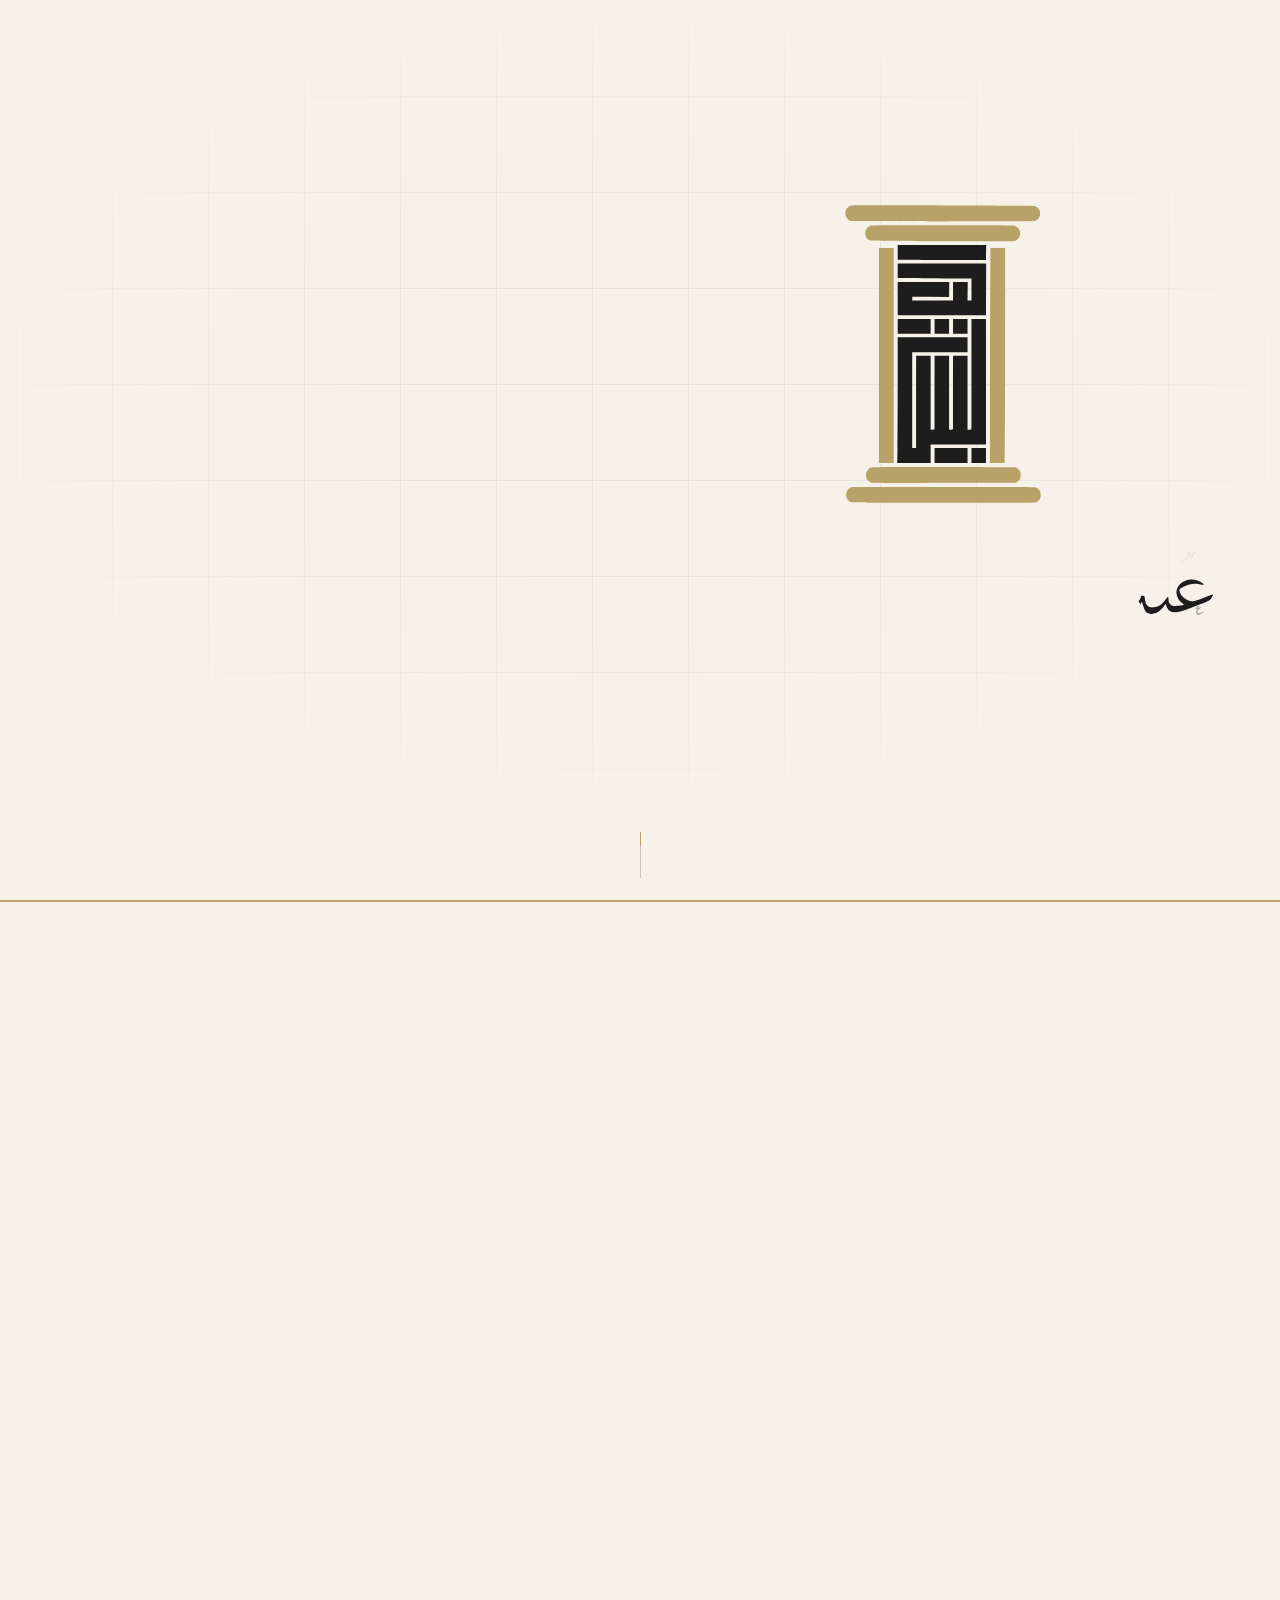
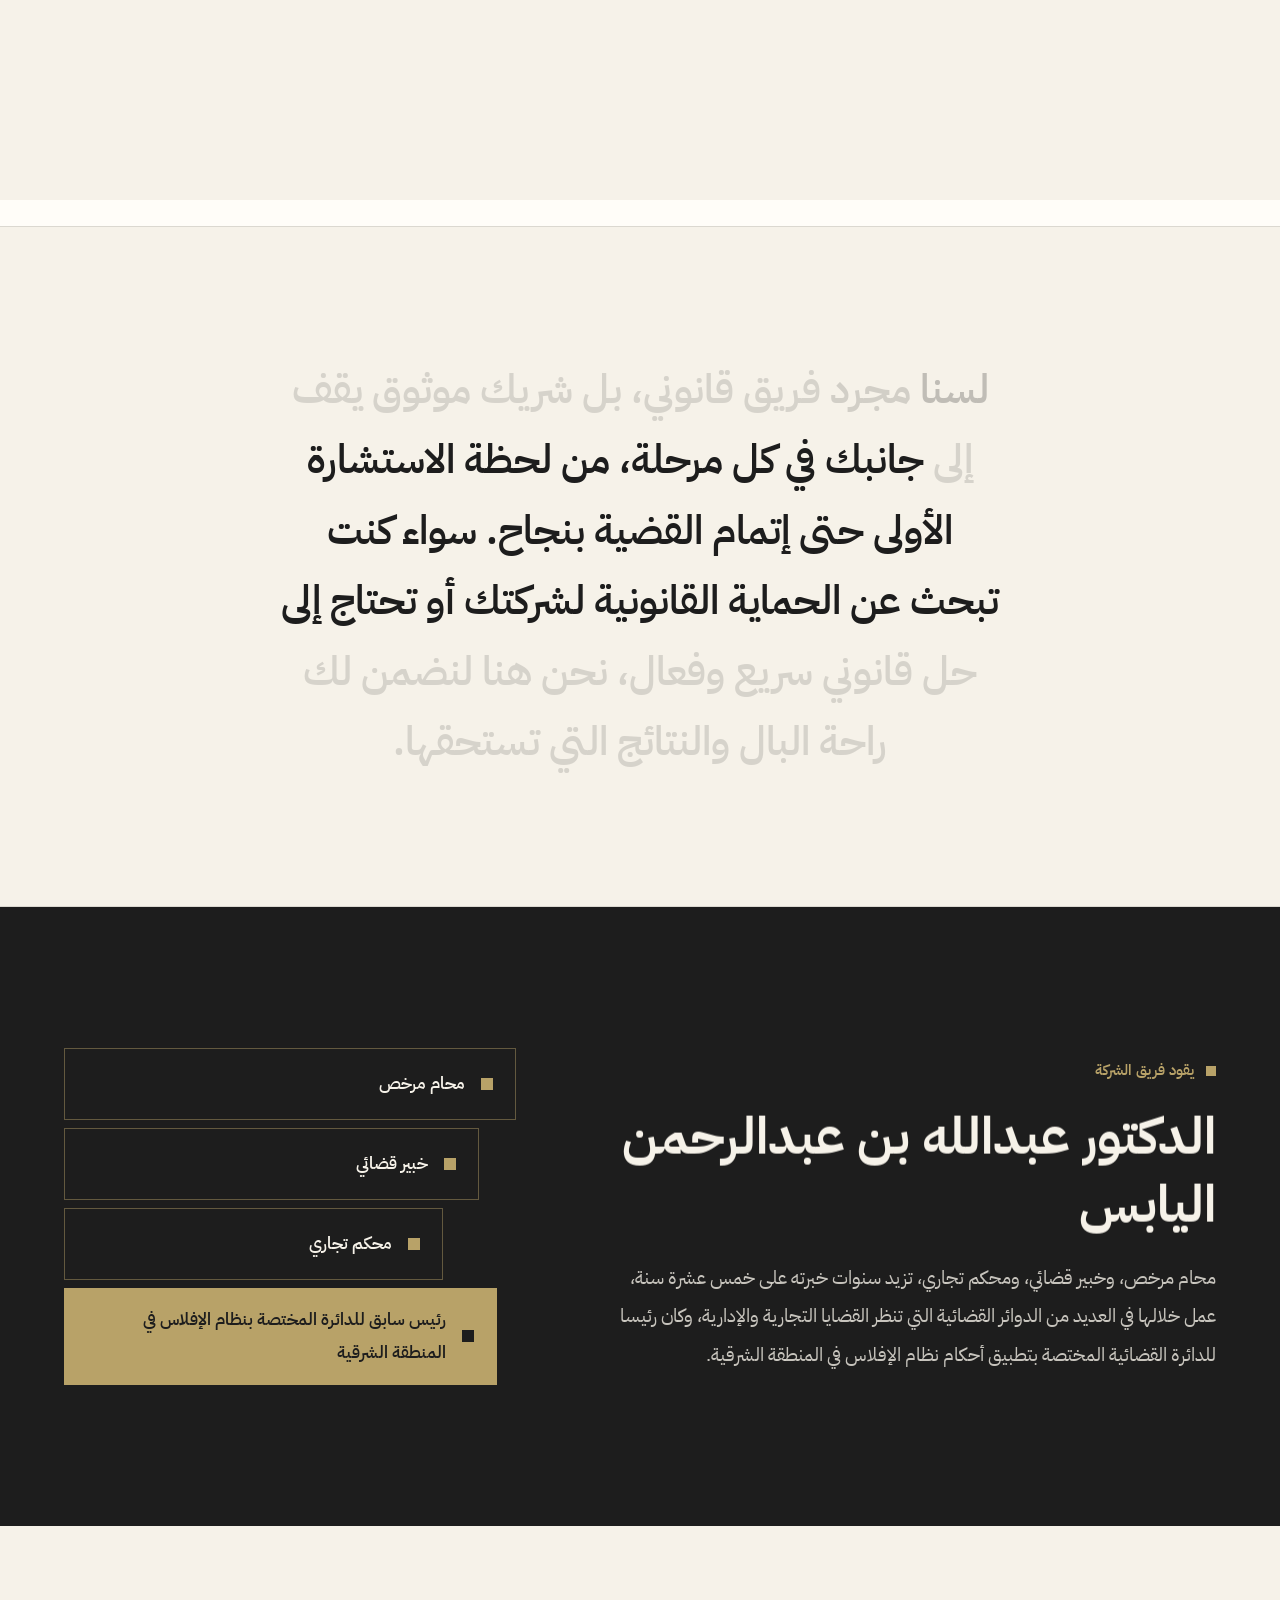
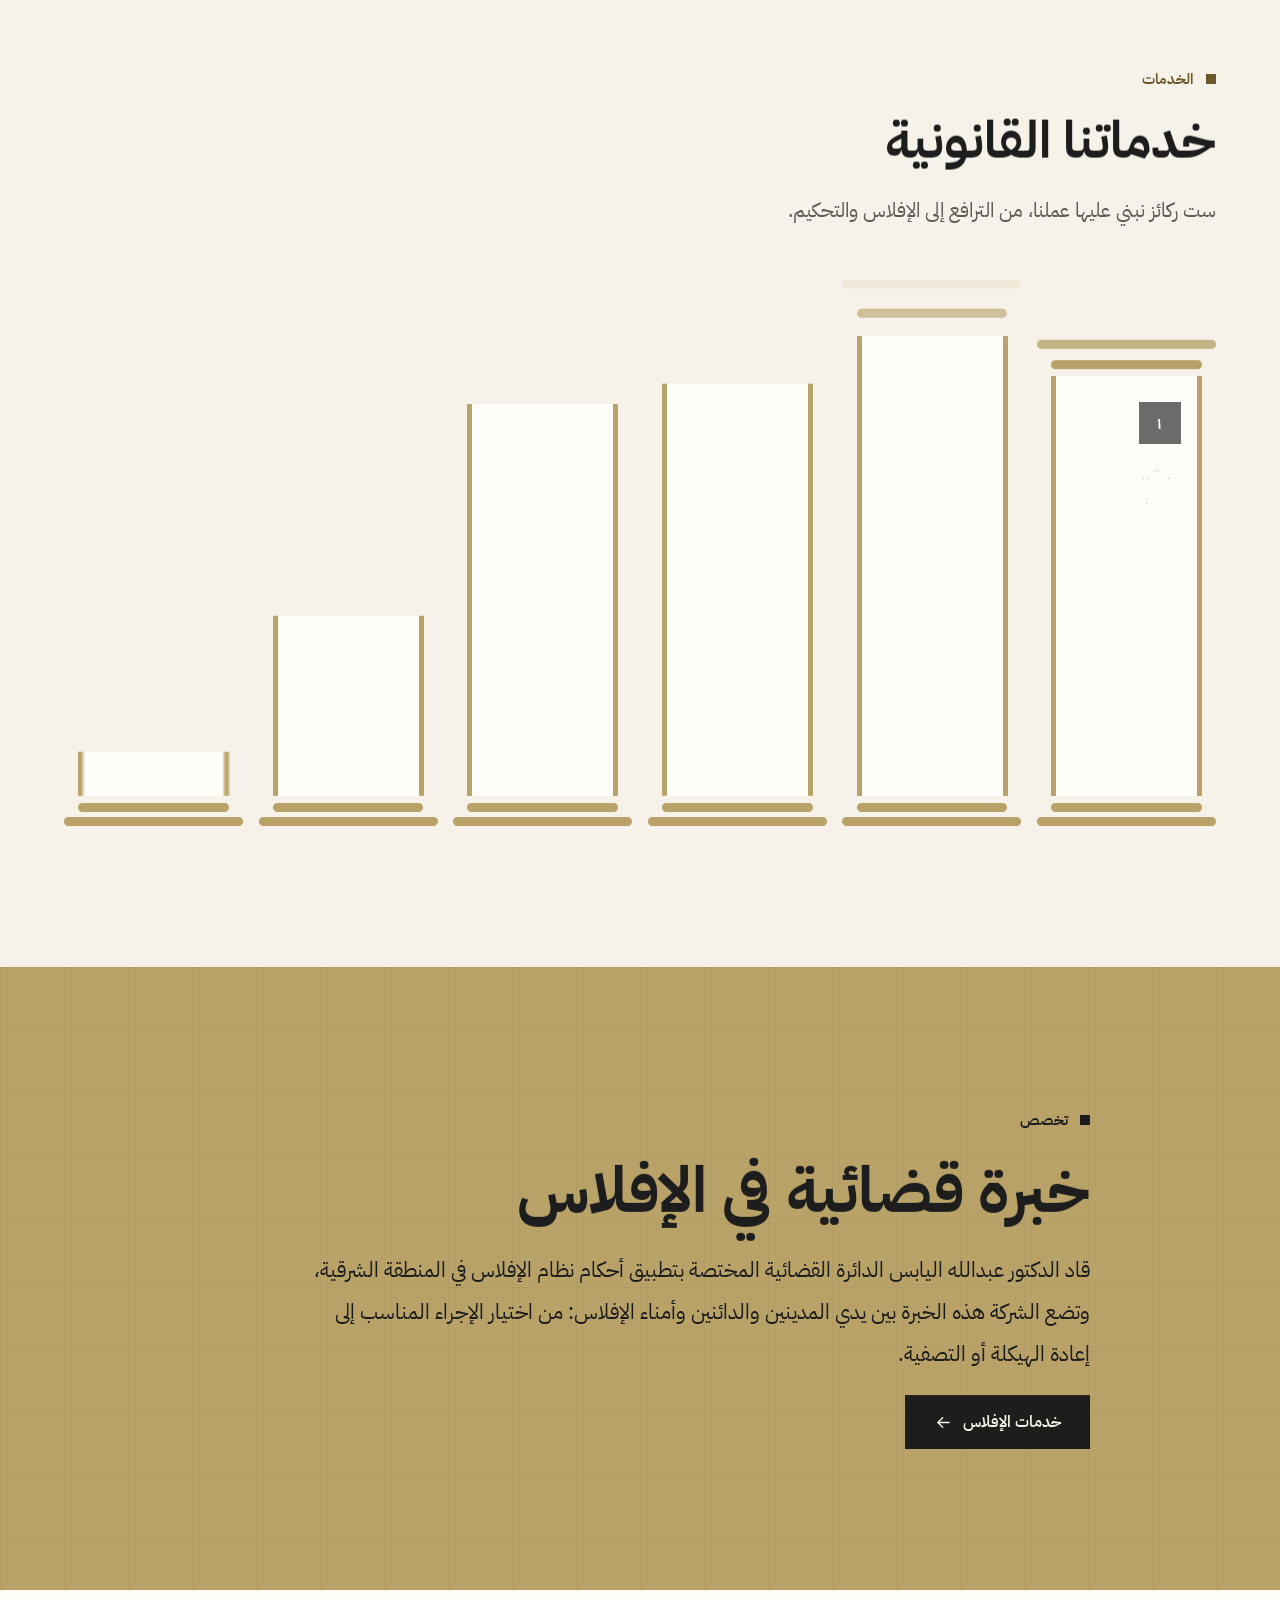
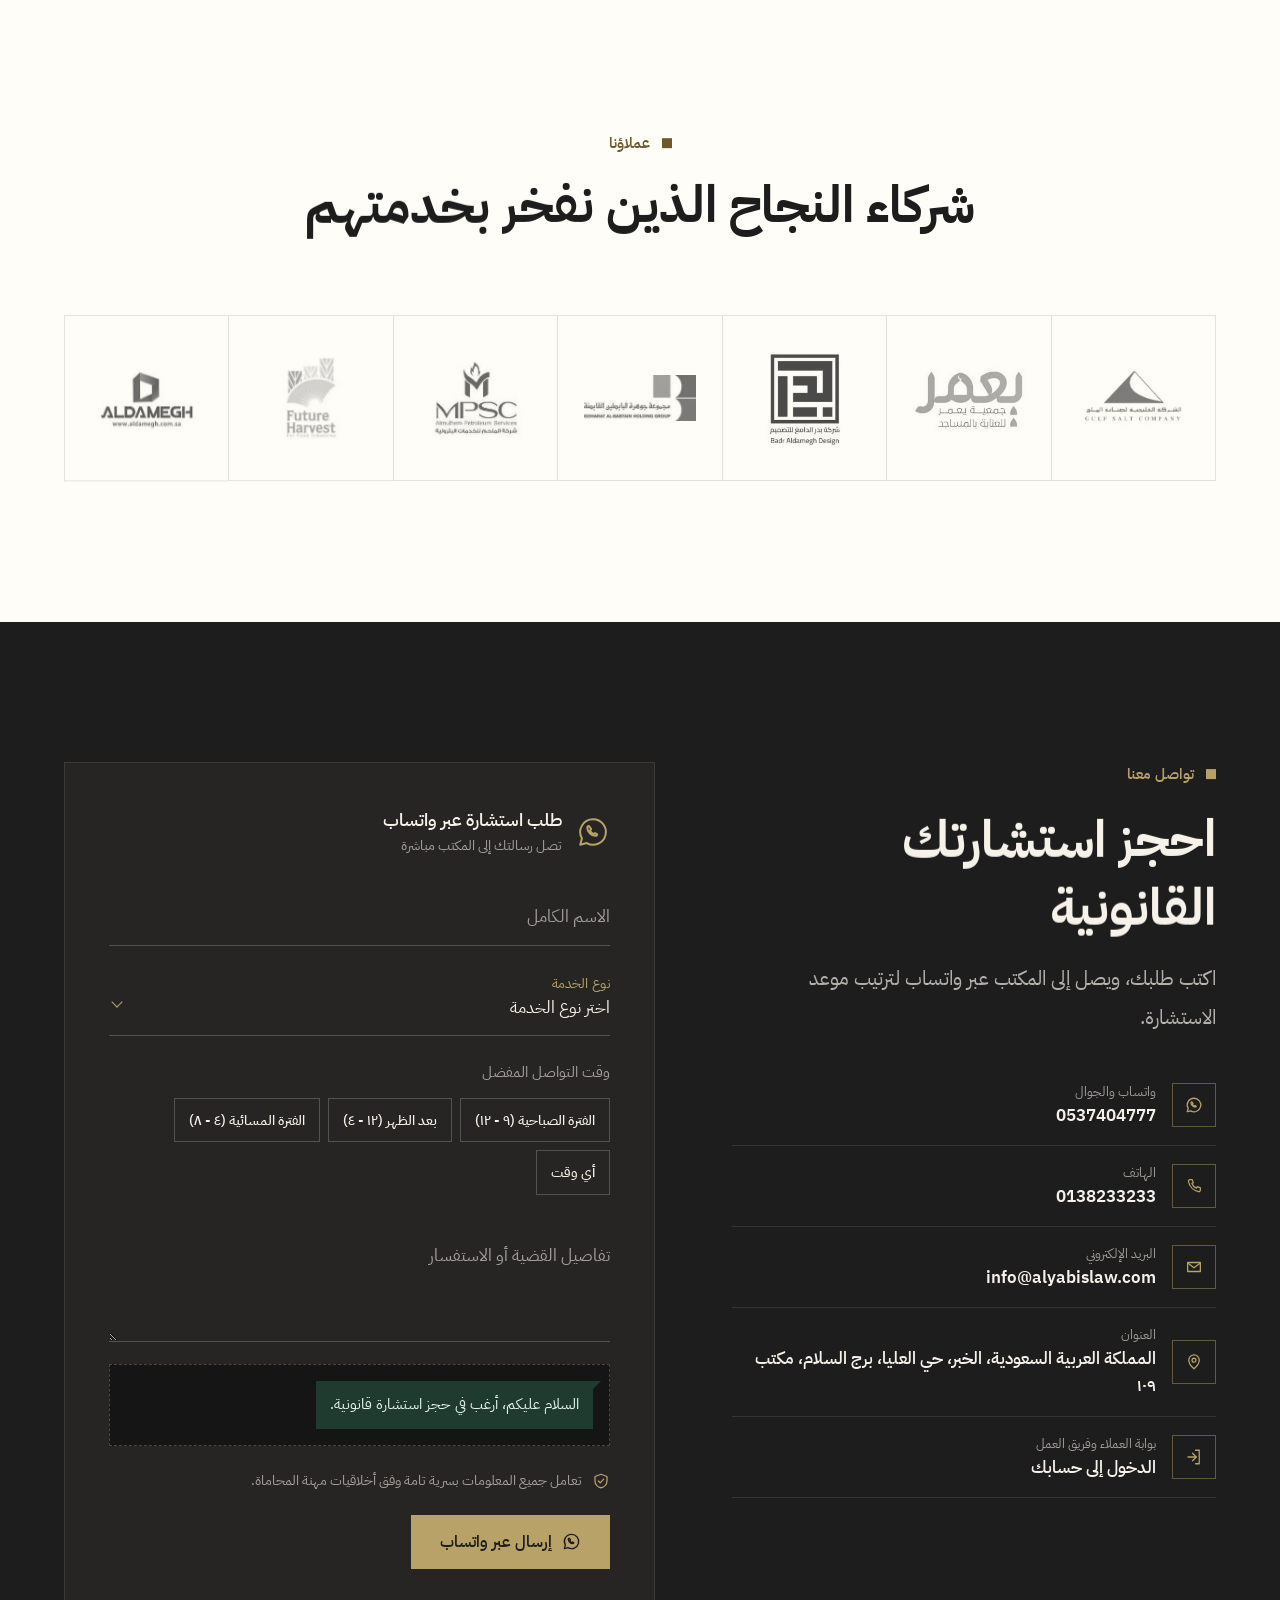
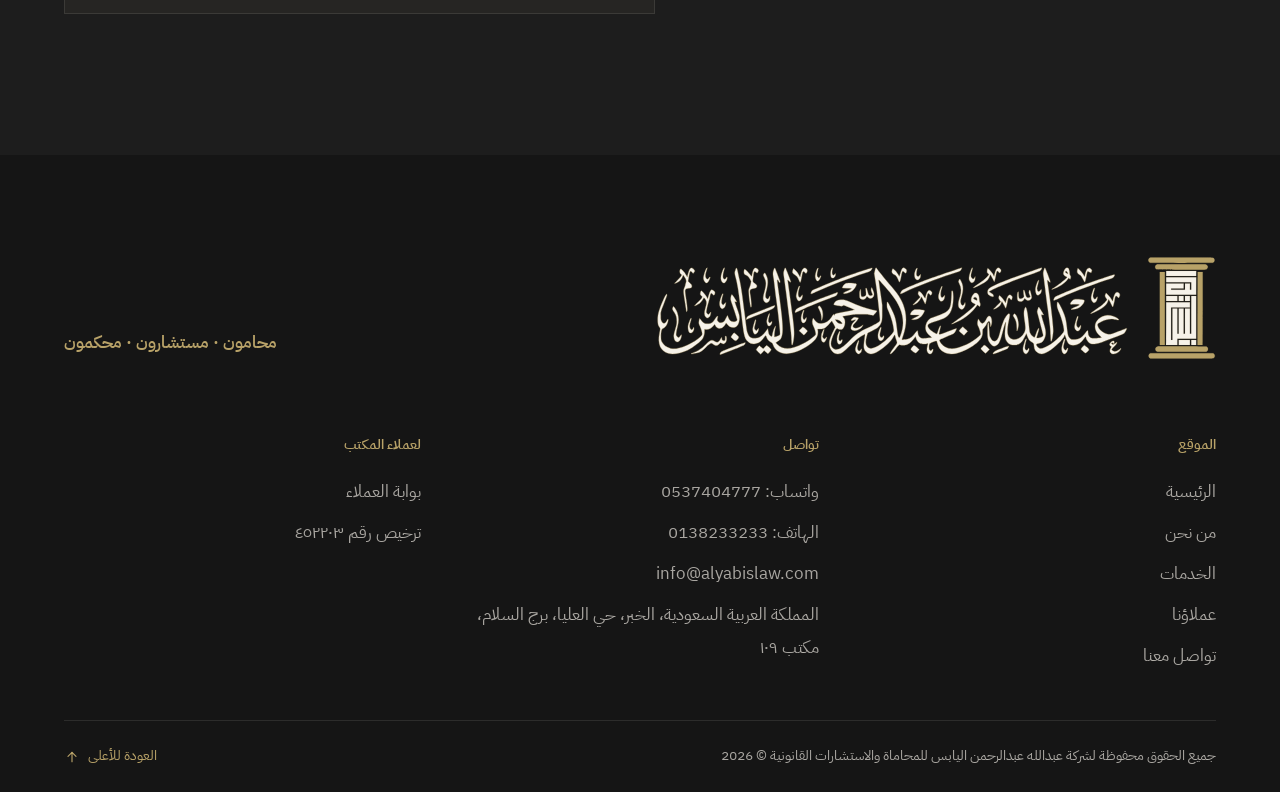
==== index.html @ 673c7273 "موقع الدكتور عبدالله اليابس للمحاماة: إعادة تصميم وتحريك (معاينة)" ====
<!DOCTYPE html>
<html lang="ar" dir="rtl" class="no-js">
<head>
  <meta charset="UTF-8">
  <meta name="viewport" content="width=device-width, initial-scale=1.0">
  <title>الدكتور عبدالله اليابس للمحاماة والاستشارات القانونية | الخبر</title>
  <meta name="description" content="الدكتور عبدالله اليابس للمحاماة والاستشارات القانونية في الخبر: القضايا، والإفلاس، والتحكيم، وخدمات الشركات، والاستشارات الشرعية والقانونية.">
  <meta name="robots" content="noindex, nofollow">
  <link rel="canonical" href="https://alyabislaw.com/">
  <link rel="preload" href="/assets/fonts/ibm-plex-arabic-400-arabic.woff2" as="font" type="font/woff2" crossorigin>
  <link rel="preload" href="/assets/fonts/ibm-plex-arabic-700-arabic.woff2" as="font" type="font/woff2" crossorigin>
  <link rel="stylesheet" href="/assets/css/style.css?v=1">
  <meta property="og:type" content="website">
  <meta property="og:site_name" content="الدكتور عبدالله اليابس للمحاماة والاستشارات القانونية">
  <meta property="og:locale" content="ar_SA">
  <meta property="og:title" content="الدكتور عبدالله اليابس للمحاماة والاستشارات القانونية | الخبر">
  <meta property="og:description" content="الدكتور عبدالله اليابس للمحاماة والاستشارات القانونية في الخبر: القضايا، والإفلاس، والتحكيم، وخدمات الشركات، والاستشارات الشرعية والقانونية.">
  <meta property="og:url" content="https://alyabis.sites.alraedlaw.com/">
  <meta property="og:image" content="https://alyabis.sites.alraedlaw.com/assets/img/og-image.jpg">
  <meta property="og:image:width" content="1200">
  <meta property="og:image:height" content="630">
  <meta name="twitter:card" content="summary_large_image">
  <meta name="theme-color" content="#f6f2e9">
  <meta name="geo.region" content="SA-04">
  <meta name="geo.placename" content="الخبر">
  <link rel="icon" href="/favicon.ico" sizes="any">
  <link rel="icon" type="image/png" sizes="32x32" href="/assets/img/favicon-32.png">
  <link rel="apple-touch-icon" href="/assets/img/apple-touch-icon.png">
  <script>
    (function (h) {
      h.className = h.className.replace('no-js', 'js');
      try {
        if (matchMedia('(prefers-reduced-motion: reduce)').matches) h.classList.add('rm');
        if (sessionStorage.getItem('ya-nav')) { h.classList.add('is-arriving'); sessionStorage.removeItem('ya-nav'); }
        if (sessionStorage.getItem('ya-intro')) h.classList.add('intro-seen');
      } catch (e) {}
      setTimeout(function () { if (!h.classList.contains('ready')) h.classList.add('static'); }, 3500);
    })(document.documentElement);
  </script>
  <script type="application/ld+json">{"@context": "https://schema.org", "@type": "LegalService", "@id": "https://alyabislaw.com/#organization", "name": "شركة عبدالله عبدالرحمن اليابس للمحاماة والاستشارات القانونية", "alternateName": "الدكتور عبدالله اليابس للمحاماة والاستشارات القانونية", "url": "https://alyabislaw.com/", "logo": "https://alyabislaw.com/assets/img/icon-512.png", "image": "https://alyabislaw.com/assets/img/og-image.jpg", "telephone": "+966138233233", "email": "info@alyabislaw.com", "address": {"@type": "PostalAddress", "streetAddress": "حي العليا، برج السلام، مكتب 109", "addressLocality": "الخبر", "addressRegion": "المنطقة الشرقية", "addressCountry": "SA"}, "identifier": [{"@type": "PropertyValue", "name": "رقم الترخيص", "value": "452203"}, {"@type": "PropertyValue", "name": "الرقم الموحد للمنشأة", "value": "7038948464"}], "founder": {"@type": "Person", "name": "الدكتور عبدالله بن عبدالرحمن اليابس"}, "areaServed": "SA"}</script>
</head>
<body class="p-home">
  <a class="skip" href="#main">تخط إلى المحتوى</a>

  <div class="curtain" aria-hidden="true">
    <span class="curtain__line"></span>
    <svg class="curtain__pillar" viewBox="0 0 306.8 455.4"><use href="/assets/img/sprite.svg?v=1#pillar"/></svg>
  </div>

  <header class="hdr">
    <div class="wrap hdr__in">
      <a class="brand" href="/" aria-label="الدكتور عبدالله اليابس للمحاماة والاستشارات القانونية، الرئيسية">
        <svg class="brand__pillar" viewBox="0 0 306.8 455.4" aria-hidden="true" focusable="false"><use href="/assets/img/sprite.svg?v=1#pillar"/></svg>
        <svg class="brand__name" viewBox="0 0 821.4 159.8" aria-hidden="true" focusable="false"><use href="/assets/img/sprite.svg?v=1#name"/></svg>
      </a>
      <nav class="nav" aria-label="القائمة الرئيسية"><ul><li><a href="/" aria-current="page">الرئيسية</a></li><li><a href="/about-us/">من نحن</a></li><li><a href="/services/">الخدمات</a></li><li><a href="/#clients">عملاؤنا</a></li><li><a href="/contact/">تواصل معنا</a></li></ul></nav>
      <a class="hdr__portal" href="https://alyabislaw.alraedlaw.com/login"><svg class="ico" viewBox="0 0 24 24" aria-hidden="true" focusable="false"><use href="/assets/img/sprite.svg?v=1#i-door"/></svg><span>بوابة العملاء</span></a>
      <a class="btn btn--ink btn--sm hdr__cta" href="https://wa.me/966537404777?text=%D8%A7%D9%84%D8%B3%D9%84%D8%A7%D9%85%20%D8%B9%D9%84%D9%8A%D9%83%D9%85%D8%8C%20%D8%A3%D8%B1%D8%BA%D8%A8%20%D9%81%D9%8A%20%D8%AD%D8%AC%D8%B2%20%D8%A7%D8%B3%D8%AA%D8%B4%D8%A7%D8%B1%D8%A9%20%D9%82%D8%A7%D9%86%D9%88%D9%86%D9%8A%D8%A9." target="_blank" rel="noopener"><svg class="ico" viewBox="0 0 24 24" aria-hidden="true" focusable="false"><use href="/assets/img/sprite.svg?v=1#i-wa"/></svg><span>استشارة</span></a>
      <button class="burger" type="button" aria-expanded="false" aria-controls="menu" aria-label="فتح القائمة"><span></span><span></span></button>
    </div>
    <span class="hdr__progress" aria-hidden="true"></span>
  </header>

  <div class="menu" id="menu" inert>
    <ul class="menu__links"><li style="--i:1"><a href="/" aria-current="page"><i>١</i>الرئيسية</a></li><li style="--i:2"><a href="/about-us/"><i>٢</i>من نحن</a></li><li style="--i:3"><a href="/services/"><i>٣</i>الخدمات</a></li><li style="--i:4"><a href="/#clients"><i>٤</i>عملاؤنا</a></li><li style="--i:5"><a href="/contact/"><i>٥</i>تواصل معنا</a></li></ul>
    <div class="menu__foot">
      <a class="btn btn--gold" href="https://wa.me/966537404777?text=%D8%A7%D9%84%D8%B3%D9%84%D8%A7%D9%85%20%D8%B9%D9%84%D9%8A%D9%83%D9%85%D8%8C%20%D8%A3%D8%B1%D8%BA%D8%A8%20%D9%81%D9%8A%20%D8%AD%D8%AC%D8%B2%20%D8%A7%D8%B3%D8%AA%D8%B4%D8%A7%D8%B1%D8%A9%20%D9%82%D8%A7%D9%86%D9%88%D9%86%D9%8A%D8%A9." target="_blank" rel="noopener"><svg class="ico" viewBox="0 0 24 24" aria-hidden="true" focusable="false"><use href="/assets/img/sprite.svg?v=1#i-wa"/></svg><span>ابدأ المحادثة الآن</span></a>
      <a class="menu__line" href="tel:+966537404777" dir="ltr">0537404777</a>
      <a class="menu__line" href="https://alyabislaw.alraedlaw.com/login">بوابة العملاء</a>
    </div>
  </div>

  <main id="main">
    <!-- ================= البطل: يبنى العمود ويكتب الاسم ================= -->
    <section class="hero" id="top">
      <div class="hero__grid" aria-hidden="true"></div>
      <div class="wrap hero__in">
        <div class="hero__logo" style="--logo-ar:825.5 / 839.6">
          <svg class="hero__static" viewBox="0 0 825.5 839.6" focusable="false" aria-hidden="true"><use href="/assets/img/sprite.svg?v=1#logo"/></svg>
          <span class="hero__slot hero__slot--pillar" style="left:31.254%;top:0.238%;width:37.165%;height:54.240%"></span>
          <span class="hero__slot hero__slot--name" style="left:0.254%;top:57.742%;width:99.503%;height:19.033%"></span>
          <svg class="hero__under" viewBox="2.0 -1.4 825.5 839.6" focusable="false" aria-hidden="true"><path class="yu yu-latin" d="M708.5 718.3C708.5 717.8 709.2 717.3 710.5 717C712.9 716.4 715.1 713.9 716.2 710.7L717 708.2L712.3 696.8C707.4 684.9 706.5 683.4 703.7 682.5C701 681.6 701.7 681 705.5 681C711.6 681 712 681.4 717 693.9C720.2 701.7 719.3 702.2 723.8 689.6C726.6 681.8 726.8 681.5 728.1 681.5C728.9 681.5 729.5 681.7 729.5 681.9C729.5 682.8 718 713.6 717.2 715.1C715.8 717.4 713.9 718.6 711 718.9C708.9 719.1 708.5 719 708.5 718.3ZM397.1 707.9C393.4 707.3 391.3 705.3 389.7 701C388.7 698 388.7 691 389.7 688C392.2 681.2 397 679.2 405.4 681.8C406.5 682.1 406.5 682 406.5 678.9C406.4 674.1 405.7 672.4 403.4 671.8C400.1 671.1 401.2 670.4 405.5 670.6C411.7 670.9 411.2 669.4 411.4 690L411.5 707.5L410 707.5C409.1 707.5 408.2 707.1 407.7 706.3L406.8 705.1L405.2 706.3C403.3 707.8 400 708.4 397.1 707.9ZM490.2 708C484.9 707.2 481.8 701.6 484.3 697C485.6 694.4 490.9 692.5 496.8 692.5C499.9 692.5 500 692.1 498.9 687.7C497.6 682.2 491 681.2 488.3 686C486.9 688.3 485 688.3 485 685.9C485 682.4 487.4 681 493.6 680.9C498 680.8 500.6 681.6 502.2 683.5C504.2 685.8 504.5 688 504.5 698.1C504.5 707.4 504.5 707.4 503.4 707.6C502.7 707.7 501.7 707.3 500.9 706.6L499.6 705.4L498.1 706.4C496.3 707.7 493 708.4 490.2 708ZM590.1 708C584.1 706.6 582 699.3 586.3 695.4C587.9 694 591.3 693 595.8 692.7L600 692.4L600 690.8C600 686.1 597.8 683.2 594.1 683.3C591.1 683.3 589.6 684.2 588.7 686.3C588.2 687.6 587.7 688 586.7 688C585.7 688 585.5 687.8 585.5 686.3C585.5 682.7 588.5 680.9 594.4 680.9C600.1 680.9 602.6 682.2 604.2 686.1C604.8 687.6 605 690.1 605 697.7L605 707.5L603.7 707.5C602.9 707.5 601.8 707 601.2 706.5L600.1 705.4L598.2 706.7C597.2 707.4 596 708 595.5 708C595 708 594 708.1 593.2 708.2C592.4 708.3 591 708.2 590.1 708ZM737.7 707.6C734 705.9 732.3 702.3 733.4 698.5C734.5 695.1 738.2 693.3 745.4 692.7L749 692.4L749 690.4C749 686 746.7 683.2 742.9 683.3C740.3 683.3 738.3 684.6 737.5 686.9C737.2 687.7 736.6 688 735.7 688C734.4 688 734.4 687.9 734.6 685.9C735.1 682.3 737.5 681 744.1 681C749.2 681 751.7 682.4 753.2 686C754.1 688.2 754.1 688.8 754.1 699.4L754 708L752.8 708C752.2 708 751.2 707.4 750.5 706.8C749.4 705.6 749.3 705.5 748.1 706.4C744.9 708.6 741 709.1 737.7 707.6ZM770.5 707.7C769.6 707.3 768.4 706.6 767.8 706.1C766.9 705.3 766.8 705.3 765.8 706.6C765.1 707.5 764.2 708 763.4 708L762 708L761.9 691L761.8 673.9L760.6 673C759.9 672.4 758.9 672 758.2 672C756.8 672 756.5 671 757.9 670.9C765.9 670.4 767 671.2 767 678.3L767 682.5L769.1 681.7C773.3 680.2 778 680.9 780.7 683.4C783.5 686.1 784.6 689.3 784.6 695.1C784.5 705 777.9 710.9 770.5 707.7ZM808.8 707.9C805.5 707.2 804.4 706 804 703.1C803.6 700 804.3 699.7 805.8 702.4C807.1 704.8 809.5 706 813.2 706C815.7 706 816.3 705.8 817.6 704.5C820.4 701.7 818.6 699.2 811.9 696.5C806.9 694.5 804.5 692.4 804 689.7C803 684.2 806.6 681 813.8 681C819.7 681 822.3 682.6 822.8 686.7C823.2 689.7 822.1 689.9 820.9 687C819.9 684.6 817.8 683.4 814.2 683.4C811 683.4 809.2 684.4 808.7 686.3C808.2 688.4 809.8 690 815.4 692.8C822 696 823.5 697.5 823.5 701.2C823.5 703.7 823.3 704.1 821.8 705.7C819.2 708.3 814 709.2 808.8 707.9ZM54.3 707.3C53.3 706.9 52 706.2 51.6 705.8C50.7 705.1 50.6 705.1 49.5 706.3C47.9 708 46 707.9 46 706.1C46 705.4 46 698.5 46 690.8C46 673.5 45.6 671.5 42.2 671.5C41.5 671.5 41 671.2 41 670.8C41 670.2 45.8 670.1 48.4 670.7C50.1 671.2 51 673.8 51 678.2L51 682L53.1 681.2C61.7 678.2 68.5 683.9 68.5 694.2C68.5 704.3 62.2 710.1 54.3 707.3ZM79.7 707.1C71.6 703.3 71.6 685.4 79.7 681.5C82.2 680.3 86.3 680.2 89.1 681.2C91.4 682 91.5 681.9 91.5 678.8C91.5 673.8 90.2 671.5 87.5 671.5C87 671.5 86.5 671.3 86.5 671C86.5 670 93.8 670.4 95.1 671.5L96.2 672.4L96.4 690L96.5 707.5L95.1 707.5C94.1 707.5 93.2 707.1 92.6 706.2L91.5 704.9L89.8 706.3C87.4 708.1 82.7 708.5 79.7 707.1ZM110.4 707.5C105.5 706 104.5 703.5 104.5 693.1C104.5 684.3 104.2 683 101.6 682.3C99 681.6 99.8 681 103.5 681C106.6 681 107.2 681.2 108.3 682.2C109.5 683.4 109.5 683.7 109.5 691.4C109.6 695.8 109.8 700.1 110.2 701.2C111.4 705.3 116.1 706.6 119.7 703.8L121.5 702.4L121.5 692.8C121.5 687.6 121.5 682.7 121.5 682.1C121.5 681.1 121.7 681 124 681L126.5 681L126.5 694.2L126.5 707.5L125.2 707.5C124.4 707.5 123.3 707 122.7 706.5L121.6 705.4L119.5 706.6C117.1 707.8 112.7 708.3 110.4 707.5ZM164.5 707.4C160.2 705.7 158.3 700 160.8 696.2C162.1 694.2 165.8 692.9 170.9 692.6L175.5 692.4L175.5 690.2C175.5 685.5 173.4 683 169.4 683C167.3 683 166.7 683.2 165.5 684.5C164.7 685.3 164 686.3 164 686.7C164 687.3 163.5 687.5 162.5 687.5C160.8 687.5 160.6 686.8 161.6 684.1C162.4 681.6 164.4 680.8 170 680.8C175.5 680.7 177.5 681.6 179.2 684.5C180.1 686.1 180.3 687.4 180.5 696.9L180.8 707.5L179.3 707.5C178.4 707.5 177.5 707.1 176.9 706.2C176 705.1 175.8 705 175 705.7C172.8 707.7 167.5 708.6 164.5 707.4ZM352.8 707.3C349.9 706.2 347.7 703.8 346.4 700.2L345.3 697L337.4 697L329.6 697L328.4 699.9C327.7 701.5 326.6 703.8 326.1 705.1C325.2 707.1 324.8 707.5 323.8 707.5C322.3 707.5 321.9 708.7 327.1 696.5C338.5 669.5 338.1 670.4 339.1 670.6C339.9 670.7 341.5 674.2 346.5 686.3C353.7 704 354.3 705.2 356.8 706C358.6 706.6 359 707.2 357.7 707.7C356.5 708.2 354.9 708 352.8 707.3ZM368.8 707.2C367.9 706.8 366.9 706.1 366.4 705.7C365.7 705 365.5 705.1 364.8 706.2C364.2 707.1 363.5 707.5 362.5 707.5L361 707.5L361 691.6C361 673.5 360.9 672.8 358 671.9C356.9 671.6 356 671.2 356 670.9C356 670.3 362.9 670.4 364 671C365.3 671.7 366 674.2 366 678.4C366 681.7 366.1 682.1 366.8 681.8C369.1 680.9 372.5 680.5 374.6 680.8C377.9 681.2 380 682.8 381.8 686C383.2 688.6 383.2 689.1 383.2 694.3C383.2 699.5 383.2 700 381.7 702.8C379.8 706.6 377.5 708 373.2 708C371.5 708 369.6 707.7 368.8 707.2ZM423.8 706.9C420.2 704.8 419.8 703.5 419.5 693.1C419.2 683.1 419 682.5 416.2 682.5C414.5 682.5 414.7 681.5 416.4 681.4C424.5 681.1 424.5 681.2 424.6 691.1C424.6 695.1 424.7 698.7 424.7 698.9C424.8 699.1 425 700.1 425.2 701C426 705.4 431.7 707 435.1 703.7L436.5 702.5L436.5 692L436.5 681.5L438.1 681.5C439 681.4 440.1 681.3 440.6 681.3C441.4 681.1 441.5 682 441.5 694.3L441.5 707.5L440.2 707.5C439.4 707.5 438.3 707 437.7 706.4L436.6 705.4L434.9 706.6C432.4 708.3 426.5 708.5 423.8 706.9ZM464.9 707.6L463.5 707.4L463.5 696.4C463.5 683.8 463.2 682.5 460.1 682.5C459.5 682.5 459 682.3 459 682C459 681.7 460.6 681.5 462.8 681.5C465.8 681.5 466.7 681.7 467.5 682.5L468.5 683.5L469.9 682.5C473.1 680.2 477.9 680.2 479.7 682.6C480.6 683.9 480.6 684.1 479.9 684.8C479.2 685.6 478.9 685.5 476.8 684.7C474 683.7 471.7 684 469.8 685.7L468.5 687L468.5 697.2C468.5 708.6 468.7 708 464.9 707.6ZM529.2 707.5C529.1 707.4 529 703.1 529 697.9C529 690.9 528.8 688 528.3 686.8C527 683.6 522.6 682.5 519.4 684.6L517.8 685.8L517.6 696.6L517.5 707.5L515 707.5L512.6 707.5L512.4 691.1C512.2 672.7 512.1 672.2 508.9 671.9C508 671.8 507.3 671.5 507.4 671.2C507.5 670.5 512.4 670.3 514.6 671C516.9 671.7 517.5 673.4 517.5 679.1L517.5 683L519.6 682C524.2 679.6 531.1 681.2 533 685C534.1 687 534.1 687.5 534.1 698.8L534 707.4L531.7 707.6C530.5 707.7 529.3 707.7 529.2 707.5ZM544.4 707.6C543.2 707.5 543 707.2 543 705.8C543 705 543 700.5 543 696C543 684.8 542.3 682.5 539.2 682.5C538.5 682.5 538 682.2 538 681.9C538 680.8 545.7 681.3 546.7 682.5C547.5 683.4 547.6 683.4 549.8 682.2C553.7 680 559.3 680.6 561.1 683.4C561.6 684.3 561.8 684.3 563.8 682.8C566.8 680.7 572 680.3 574.7 682C577.6 683.8 578 685.5 578 697.4L578 707.8L576.1 707.7C575.1 707.6 574 707.6 573.7 707.6C573.2 707.5 573 704.7 572.9 697C572.8 687.3 572.7 686.5 571.7 685.2C570.2 683.1 566.7 683.2 564.5 685.2L563 686.7L563 697.1C563 705.1 562.9 707.5 562.4 707.6C562 707.6 560.9 707.6 559.9 707.7L558 707.8L558 698.2C558 693 557.8 687.9 557.5 686.9C556.5 683.5 553.2 682.5 549.9 684.6L548.2 685.8L548 696.7C547.7 708.9 548 708 544.4 707.6ZM616.1 707.6L614 707.4L614 698.1C613.9 684.4 613.4 682.5 609.9 682.5C609.1 682.5 608.5 682.3 608.5 682C608.5 681.1 616.3 681.4 617.5 682.4C618.6 683.3 618.7 683.3 621 682.1C626 679.6 632.7 681.1 634.5 685.2C635.4 687 635.5 688.6 635.5 697.3C635.5 708.5 635.7 708 632.1 707.6L630.5 707.4L630.5 697.9C630.5 690.4 630.3 688.1 629.7 686.8C628.2 683.6 624.1 682.5 620.9 684.6L619.2 685.8L619.1 696.5C619 702.4 618.8 707.3 618.6 707.5C618.4 707.6 617.3 707.7 616.1 707.6ZM655.7 707.6C654.7 707.5 655.2 706.1 662.4 689.2C669.1 673.5 670.3 671 671.2 671C672.1 671 672.9 672.7 677 682.6C686 704.8 686.4 705.7 689.1 706.3C691.5 706.8 690.9 708 688.1 708C683.2 708 680.7 705.9 678.2 699.8L677.2 697.2L669.4 697.1L661.7 697L659.5 702.3C657.2 708 657.2 707.9 655.7 707.6ZM693 691C693 674.7 693 674 692 673C691.4 672.4 690.3 672 689.5 672C686.8 672 687.9 671.1 690.9 670.9C698.5 670.5 698.2 669.6 698.4 690.9L698.6 708L695.8 708L693 708L693 691ZM791.9 696.2C791.8 684.5 791.7 684.4 790.6 683.5C789.9 682.9 788.9 682.5 788.2 682.5C787.5 682.5 787 682.3 787 682C787 681.7 788.7 681.5 791 681.5C797.1 681.5 797 681.2 797 696.1L797 708L794.5 708L792.1 708L791.9 696.2ZM7.5 707.2C7.5 706.2 22.7 671.2 23.4 670.6C23.8 670.3 24.4 670.2 24.6 670.4C24.9 670.7 27.8 677.6 31.2 685.8C34.6 694 37.7 701.5 38.2 702.3C39.1 704.2 41.3 706 42.6 706C43.1 706 43.5 706.3 43.5 706.8C43.5 707.9 38.9 707.7 36.5 706.5C34.1 705.3 32.5 703.2 31 699.4L29.9 696.5L22.1 696.6L14.4 696.8L12.3 702C10.4 706.6 9.9 707.3 8.8 707.4C8.1 707.5 7.5 707.4 7.5 707.2ZM134.5 690.7L134.5 674L133.3 672.7C132.6 672.1 131.5 671.5 130.8 671.5C130.1 671.5 129.5 671.3 129.5 671C129.5 670.7 131.2 670.5 133.5 670.5C139.9 670.5 139.5 669.1 139.5 690L139.5 707.5L137 707.5L134.5 707.5L134.5 690.7ZM148 691C148 672.5 148 672.2 144.9 671.7C141.7 671.2 142.8 670.5 146.9 670.5C153.5 670.5 153.5 670.3 153.5 691.6L153.5 707.5L150.8 707.5L148 707.5L148 691ZM188.4 690.5L188.2 673.4L187.1 672.5C186.4 671.9 185.4 671.5 184.7 671.5C184 671.5 183.5 671.3 183.5 671C183.5 670.7 185.2 670.5 187.5 670.5C193 670.5 193.5 671.2 193.5 678.1L193.5 683.1L195.4 681.9C197.9 680.3 203.3 680.3 206.2 681.8C209.8 683.7 210.2 685.2 210.4 697.1L210.6 707.5L207.9 707.5L205.2 707.5L205.2 697.6C205.2 686.5 205 685.3 201.8 683.8C199.6 682.7 197 683.1 195 684.9L193.5 686.1L193.5 696.8L193.5 707.5L191 707.5L188.5 707.5L188.4 690.5ZM233.9 690.5L233.8 673.4L232.6 672.5C231.9 671.9 230.9 671.5 230.2 671.5C229.5 671.5 229 671.3 229 671C229 670.7 232.4 670.5 238.1 670.5C254.1 670.5 258.5 672.5 258.5 679.9C258.5 683.5 257.2 685.7 254.2 687.3L252.1 688.4L254.2 689C258.7 690.4 260.6 692.8 260.6 697.5C260.5 702.1 259 704.3 254.5 706.1C252.1 707 250.5 707.2 242.9 707.4L234 707.6L233.9 690.5ZM267.9 696.1C267.7 683.4 267.5 682.5 264.4 682.5C263.5 682.5 263 682.2 263 681.8C263 680.8 268 680.7 270.4 681.5C272.7 682.4 273 683.8 273 696.3L273 707.5L270.5 707.5L268.1 707.5L267.9 696.1ZM281.5 696.4C281.5 683.6 281.3 682.8 278.4 682.6C277.1 682.5 276.5 682.2 276.5 681.7C276.5 680.5 284 680.9 285.4 682.2C286.4 683 286.5 683 288.6 681.9C291.5 680.4 296.4 680.3 299.2 681.8C303 683.7 303.5 685.5 303.5 697.4L303.5 707.5L301 707.5L298.5 707.5L298.5 698.1C298.4 686.1 297.7 684 293.3 683.3C290.8 682.9 286.8 685.1 286.5 687.1C286.5 687.3 286.5 692 286.5 697.5L286.5 707.5L284 707.5L281.5 707.5L281.5 696.4ZM450 693.6C449.9 674.3 449.6 672 447 672C445.6 672 444.5 671.5 444.8 670.9C445.2 670.3 451.2 670.4 452.7 671.1C454.8 672 454.9 673.6 455 691L455 707.5L452.5 707.5L450 707.5L450 693.6ZM375 704.6C379 701.7 379.2 688.2 375.3 684.6C373.7 683 371 682.7 368.2 683.7L366 684.6L366 693.7C366 702.7 366 702.8 367.2 703.9C369.5 706.1 372.5 706.3 375 704.6ZM403.2 705.3C406.3 704 406.5 703.3 406.5 693.4L406.5 684.6L404.3 683.7C398 681.3 394.2 685.5 394.3 695C394.4 703.4 397.9 707.5 403.2 705.3ZM747.6 704.1C748.9 702.9 749 702.5 749 698.9L749 695L746.7 695C742.6 695 739.2 697 738.7 699.8C737.8 704.7 743.8 707.7 747.6 704.1ZM776.4 704.5C778.3 702.6 779.2 699.2 779.2 694.4C779.1 685.6 775.5 681.7 769.7 683.9L767.2 684.8L767.1 693.8L767 702.9L768.8 704.4C771.2 706.6 774.3 706.6 776.4 704.5ZM60.2 703.9C62.3 701.8 63.2 697.9 62.9 692.5C62.4 684.5 58.1 680.8 52.6 683.7L51 684.5L51.1 693.9L51.2 703.2L52.9 704.4C55.5 706.1 58.2 705.9 60.2 703.9ZM89.8 703.8L91.5 702.1L91.5 693.3L91.4 684.5L89.6 683.7C83.1 680.9 79.3 684.7 79.3 694C79.2 701.9 81.3 705.5 85.9 705.5C87.7 705.5 88.4 705.2 89.8 703.8ZM173 704.6C175.2 703.2 175.5 702.4 175.5 698.3L175.5 694.4L172.8 694.6C169.2 695 166.6 696.3 165.7 698.1C163.4 702.6 168.9 707.5 173 704.6ZM250.8 704.2C254.5 702.4 256.1 697.9 254.2 694.3C252.6 691.2 249.8 690.1 243.7 690L239.1 690L239.2 697.4L239.2 704.7L240.5 705.1C242.7 705.7 248.7 705.2 250.8 704.2ZM496.7 704.9C498.9 703.8 499.5 702.5 499.5 698.6L499.5 695L497 695C492 695 489 697.2 489 700.8C489 704.4 493.2 706.7 496.7 704.9ZM598.5 704.2C599.9 703 600 702.8 600 699L600 695L597.9 695C592.6 695 589.2 697.6 589.7 701.2C590.2 705.4 595.1 707 598.5 704.2ZM675.9 694.4C673.1 687.3 669.7 679.5 669.5 679.5C669.1 679.5 663 693.5 663 694.3C663 694.7 665 694.9 669.6 695C674.8 695 676.1 694.9 675.9 694.4ZM28.5 694C28.5 693.6 22.6 678.9 22.3 678.6C22.2 678.5 16.7 691.2 15.6 693.9C15.4 694.4 16.9 694.5 21.9 694.5C25.9 694.5 28.5 694.3 28.5 694ZM340.9 687.1C339.3 683.1 337.7 679.6 337.5 679.4C337.3 679.1 336.5 680.6 335.6 682.6C334.8 684.6 333.3 688.1 332.3 690.4L330.5 694.5L337.2 694.5L343.9 694.5L340.9 687.1ZM249 686.4C258.2 681.7 251.6 670.7 240.8 672.7L239 673L239 680.3L239.1 687.5L242.9 687.5C245.9 687.5 247.3 687.3 249 686.4ZM268 677C266.7 675.7 266.6 672.7 268 672C270.3 670.8 272.5 672.4 272.5 675.2C272.5 677.9 269.9 678.9 268 677ZM792.1 677.4C791 676 790.8 673.7 791.8 672.8C793.8 670.8 797.7 673.6 796.7 676.4C796.2 678 793.1 678.6 792.1 677.4Z" fill-rule="evenodd"/><path class="yu yu-ar" d="M488.6 832C486.1 830.9 485.7 829.8 488.1 830.5C490.4 831.2 493 830.3 495.2 828.1C497.4 825.8 497.2 825 494.4 825C490.5 825 488.8 821.3 491 817.6C492.2 815.7 494.1 815.1 495.7 816.2C497 817 498.5 819.8 498.5 821.5C498.5 822.3 498.8 822.5 500.2 822.5C502.9 822.5 503.5 822.1 504.7 819.2C506.8 814.5 509.5 814.3 512.1 818.8C512.9 820.3 514 821.7 514.5 822C515.9 822.7 519.3 822.6 521.3 821.8C524.1 820.6 523.4 818.5 518.4 813.2C516.1 810.8 516 808.9 518 807.4C519.6 806.3 530.5 802.4 530.5 803C530.5 804.1 528.4 805.6 525.2 806.7C517.9 809.2 517.6 809.4 519.8 810.4C520.4 810.7 521 811.3 521 811.8C521 812.8 528.6 821 530.4 821.9C532.7 823.2 540.6 821.6 543.8 819.3C544.7 818.6 544.6 818.6 542.6 818C541.4 817.7 539.5 817.5 538.4 817.6C536.5 817.7 536.3 817.9 535.9 819.4C535.4 821.3 534.8 821.1 534.3 819C533.8 817.3 535.5 815.1 537.6 814.7C538.7 814.5 540.6 814.9 543.3 815.7C545.5 816.4 548 817 548.9 817C549.8 817 550.5 817.1 550.5 817.3C550.5 818.3 549.3 819.5 548.3 819.5C547.7 819.5 545.7 820.4 544 821.6C540.2 824 538.1 824.8 534.5 825.2C531.2 825.6 529.2 824.7 526.9 822C525.1 819.9 525 819.9 524.7 821.1C523.9 824.3 517.8 826.5 514.5 824.7C513 824 512.9 824 512.3 824.8C511.5 825.9 508.6 825.5 506.6 824.1C505.3 823.1 505.3 823.1 504 824C503.3 824.6 502 825 501 825.1C499.4 825.2 499.1 825.5 497.9 828.1C495.6 832.7 492.8 833.9 488.6 832ZM758 832.5C755.9 831.9 754.5 831 754.7 830.5C754.9 830.3 755.7 830.3 756.5 830.6C758.6 831.3 762 830 764 827.7C765.8 825.6 765.7 825.3 763.2 825.1C758.2 824.7 756.5 819.5 760.3 816.5C762.9 814.5 765.5 816.1 766.5 820.2C767.1 822.3 767.2 822.5 768.7 822.5C770.5 822.5 771.6 821.6 772.6 819C773.4 817 775.7 815 776.9 815C778.9 815.1 781 818.3 781.1 821.5C781.3 825 779.2 825.9 775.2 824L773.1 822.9L772 824C771.5 824.5 770.5 825 769.9 825.1C769.3 825.1 768.4 825.2 768 825.2C767.6 825.2 767.1 826 766.8 827C766.5 828 765.3 829.7 764.2 830.9C762 833.1 760.8 833.4 758 832.5ZM614.2 831C612.4 830.6 610.5 829.6 610.5 829.1C610.5 828.8 611.6 828.8 612.9 828.9C615.8 829.2 617.7 828.3 619.9 825.8C622 823.4 621.9 823 619.3 823C614.7 823 612.8 818.9 615.9 815.4C619 812 622.4 814.3 623.1 820.5C623.5 823.6 622.6 826.2 620.4 828.7C618.4 831 616.9 831.5 614.2 831ZM624.9 830.4C622.9 829.6 623.2 829 625.6 829C628.7 829 632 826.6 633.1 823.4C633.3 822.9 632.8 821.4 632 819.7C630.6 817.1 630.6 816.9 631.3 815.7L632.1 814.5L633 815.9C635.8 820.6 635.4 825.6 631.8 829.4C630.2 831.1 627.7 831.5 624.9 830.4ZM473.2 829.1C471.6 828 470.5 825.8 470.5 823.4C470.5 821.8 471.9 818 472.6 818C473.1 818 473.1 818.6 472.5 820.3C470.5 825.5 476.4 828.8 481.7 825.5C483.9 824.2 484.1 822.5 482.5 818.4C481.4 815.7 481.7 813.2 483.1 813.6C484.7 814.1 485.9 821.7 484.9 824.7C483.4 829.1 477 831.5 473.2 829.1ZM598.2 829.5C596.2 828.7 595 826.6 595 823.9C595 821.2 596.1 818 597 818C597.4 818 597.5 818.3 597.2 818.9C594.7 824.4 599.4 828.9 604.8 826.1C608.4 824.3 608.7 822.9 606.5 817.8C605.6 815.7 605.6 815.6 606.5 814.2L607.4 812.8L608.3 814.8C609.4 817.5 609.8 823.5 609 825.6C607.6 828.9 601.9 831 598.2 829.5ZM742.2 829.5C740.4 828.8 739.3 827.1 739.1 824.4C738.9 821.6 740 818 741 818C741.4 818 741.5 818.3 741.2 818.9C741.1 819.4 740.8 820.6 740.6 821.8C740 826.7 746.2 828.8 750.5 825.1C752 823.9 752.1 823.6 751.8 821.8C751.6 820.7 751 818.9 750.5 817.7C749.6 815.7 749.6 815.6 750.5 814.2L751.5 812.8L752.3 814.8C754.1 819.1 754 825 752.1 827.2C750 829.5 745.1 830.7 742.2 829.5ZM549.1 825C547.1 824.5 546.5 823.8 546.5 821.9C546.5 820.2 546.7 820.2 548 821.5C550.3 823.8 554.4 822.3 555.3 818.9C555.6 817.4 558.1 815 559.2 815C562.2 815 565 821.3 563.2 823.9C562.3 825.3 561.1 825.3 558 823.9L555.5 822.9L554.6 823.9C553.6 825.1 551.4 825.5 549.1 825ZM641.6 824.9C639.2 824.2 638.7 822.6 638.6 815.1C638.5 811.6 638.4 808 638.3 807.1C638.1 805.8 639.6 803.4 640.2 804C640.3 804.2 640.5 808.1 640.7 812.8C641.1 822.5 641.2 822.7 645 822.3C646.7 822.2 647.5 821.7 648.9 820.3C650.5 818.5 651.5 818 651.5 819C651.5 819.2 651.3 819.6 651 819.8C650.2 820.2 650.4 822 651.3 822.3C652.1 822.7 654.5 820.7 654.5 819.7C654.5 819.3 654.9 818.8 655.5 818.5C656.4 818 656.4 818.2 656.3 820.1C656.2 823.1 657.8 823.1 659.2 820.1C660.5 817.3 661.6 816.9 661.4 819.3C661.1 823.6 668.3 823.8 669.2 819.5C669.7 817.5 671.2 816.9 670.8 819C670 823 676 823.9 679.3 820.3C681 818.5 682 818 682 819C682 819.2 681.8 819.6 681.5 819.8C680.6 820.3 680.9 822.5 681.9 822.5C682.9 822.5 685 820.5 685 819.6C685 819.3 685.5 818.8 686 818.5C687 818 687 818.1 686.7 820C686.4 821.6 686.5 822 687.2 822.3C688.3 822.7 689.8 821.3 690.2 819.5C690.6 817.3 692.1 817.1 691.9 819.3C691.6 823.9 698.1 823.5 699.3 818.9C699.7 817.2 702.2 815 703.6 815C706.3 815 708.9 821.3 707.3 823.8C706.3 825.3 705.2 825.3 702 823.9L699.5 822.9L698.6 824.1C697.3 825.6 693.1 825.7 691.5 824.3C690.6 823.4 690.4 823.4 689.6 824.1C688.3 825.2 686.7 825.5 685.5 824.7C684.8 824.1 684.3 824.1 683.5 824.5C682.2 825.2 679.6 825.1 679.4 824.4C679.3 824 678.9 824 678 824.5C676.3 825.4 671.7 825.3 670.6 824.3C669.8 823.6 669.5 823.6 667.7 824.5C665.5 825.7 662.4 825.5 660.9 824.1C660.1 823.4 659.9 823.4 659.1 824.1C657.8 825.2 656.2 825.5 655 824.7C654.3 824.1 653.8 824.1 653 824.5C651.7 825.2 649.1 825.1 648.9 824.4C648.7 823.9 648.4 823.9 647.6 824.3C646.1 825.2 643.4 825.5 641.6 824.9ZM787.7 824.8C785.5 823.8 785.1 822.2 784.9 813.4C784.7 806.5 784.7 805.4 785.5 804.8C785.9 804.3 786.5 804.1 786.7 804.3C786.8 804.5 787 808.3 787 812.8C787 822.7 787.1 822.8 792.3 822.3C796.7 821.9 802.8 819.2 801.3 818.4C800.7 818.1 798.8 817.8 797 817.8C793.9 817.8 793.7 817.8 793.6 819C793.3 820.9 792.7 821.2 792.1 819.7C790.6 815.3 795.2 813.6 801.7 815.9C803.4 816.5 805.6 817 806.7 817C808.6 817 808.6 817 807.9 818.1C807.5 818.7 806.5 819.4 805.7 819.5C804.8 819.7 803.1 820.6 801.8 821.5C797.2 824.6 790.8 826.1 787.7 824.8ZM806 824.6C804.3 823.8 803.6 822.3 804.2 820.7C804.4 820.2 804.7 820.3 805.7 821.3C807.1 822.6 809.7 822.9 811.1 821.9C811.6 821.5 812.4 820.2 812.9 818.9C814.9 814.2 818.3 813.8 820.4 818C823.2 823.6 820.1 826.8 814.8 823.6C813.3 822.7 813.3 822.7 812.3 823.8C810.8 825.4 808.2 825.8 806 824.6ZM511.5 822C511.5 820.7 509.1 818 508 818C506.9 818 505.8 819.3 506.2 820.2C506.5 821.2 509.5 823 510.6 823C511.2 823 511.5 822.6 511.5 822ZM497 821.8C497 820.6 495 818.5 493.8 818.5C492.2 818.5 491.1 819.8 491.8 820.9C492.7 822.3 497 823.1 497 821.8ZM561.5 820C560.6 817.9 559.2 817.2 557.7 818C556 819 556.4 820.1 559 821.4C561.6 822.7 562.4 822.3 561.5 820ZM765.5 822.2C765.5 821.3 763.9 819 763 818.8C760.2 817.9 758.6 820.9 761.4 821.9C762.9 822.5 765.5 822.7 765.5 822.2ZM778.9 819.8C777.9 817.8 776.5 817.2 775 818C773.4 818.8 774 820.1 776.5 821.4C779.2 822.8 780 822.2 778.9 819.8ZM706 821.5C706 821.2 705.7 820.3 705.3 819.5C704.3 817.6 702.7 817.1 701.5 818.3C700.1 819.5 700.2 819.9 702.1 821C703.9 822.1 706 822.3 706 821.5ZM819.4 820.5C818.6 818.1 817.2 817.1 815.6 818C814.9 818.4 814.2 819 814.1 819.4C813.9 820.2 816.9 822 818.6 822C819.9 822 819.9 821.9 819.4 820.5ZM621.1 820.2C621.7 819.7 620.1 817.1 619 816.8C617.8 816.4 616 817.3 616 818.2C616 819.7 620.1 821.3 621.1 820.2ZM575.9 819.2C574.7 818 575.6 817.5 579.2 817.5C582.9 817.5 583.7 817.9 582.4 818.8C581.6 819.4 576.4 819.7 575.9 819.2ZM719.9 819.2C718.7 818 719.6 817.5 723.2 817.5C726.1 817.5 727 817.7 727 818.2C727 818.6 726.6 819 726.1 819.1C724.6 819.5 720.2 819.6 719.9 819.2ZM652.6 813.8C651.5 812.7 651.5 812.6 652.4 811.9C653.1 811.2 653.4 811.2 654.2 811.8C655.1 812.4 655.3 812.4 656.3 811.5L657.3 810.5L658.5 811.7C659.4 812.8 659.5 813.1 659 813.7C658.2 814.7 657.6 814.7 656.5 813.7C655.7 813 655.5 813 655 814C654.3 815.3 653.9 815.3 652.6 813.8ZM666.3 813.5C665.6 812.8 665.5 812.4 666 811.5C666.7 810.3 666.9 810.3 668.1 811.3C668.9 812.1 669.1 812.1 670 811.2C671 810.4 671 810.4 672 811.2C673.2 812.3 673.3 813.2 672.3 813.9C671.8 814.4 671.5 814.3 671 813.8C670.2 812.8 669.1 812.8 668.7 813.8C668.3 814.8 667.3 814.7 666.3 813.5ZM476.8 809.5C476.1 808.7 476 808.4 476.6 807.5C477.4 806.2 477.6 806.2 479 807.7C479.9 808.8 480 809.1 479.5 809.7C478.7 810.8 477.8 810.7 476.8 809.5ZM601 809.5L599.8 808.5L600.8 807.5L601.8 806.5L603.2 807.5C604.5 808.6 604.5 808.7 603.7 809.6C602.7 810.7 602.6 810.7 601 809.5ZM653.8 809.6C652.1 807.7 653.5 806 655.5 807.5C656.5 808.3 656.6 808.6 656.2 809.3C655.4 810.6 654.8 810.7 653.8 809.6ZM745.1 809.6L743.9 808.7L744.9 807.5L745.9 806.2L747.2 807.5C748.4 808.6 748.4 808.7 747.7 809.6C746.7 810.7 746.5 810.7 745.1 809.6ZM490.6 776.8C489.6 775.8 489.6 775.6 490.2 774.7C490.9 773.8 491 773.8 492 774.8L493.1 775.9L494.2 774.7L495.3 773.4L496.5 774.7C497.4 775.8 497.5 776.1 497 776.7C496.2 777.7 495.3 777.7 494.5 776.7C493.9 776.1 493.7 776.1 492.8 777L491.7 778L490.6 776.8ZM508.1 776.5C505.4 775.3 505.4 774.9 508.2 775.3C510.9 775.7 513.1 774.7 515.5 772.2C517.4 770.3 517.4 770.2 515 769.8C510.9 769.1 509.5 767.6 509.9 764.4C510.1 762.7 512.6 760 513.9 760C515.4 760 517.3 762.2 518 764.8L518.6 767L521.5 767C523 767 524.7 766.7 525.2 766.3C526.1 765.7 526.1 765.6 525 763.1C523.9 760.6 524.1 758.5 525.5 758.5C526.2 758.5 527.5 762.4 527.5 764.7C527.5 768.5 525.7 769.8 519.9 770C518.9 770 518.6 770.3 518.3 771.6C518.1 772.5 517.1 774.1 515.8 775.3C513.3 777.8 511.6 778.1 508.1 776.5ZM605.9 775.2C603 774.3 602.8 773.5 605.4 773.6C608.3 773.7 611.3 771.8 612.8 768.8C613.6 767.4 613.5 767.2 612.1 764.5C610.7 761.8 610.7 761.6 611.4 760.2L612.2 758.8L613.6 761.8C615.1 765 615.3 767.4 614.4 770.1C613.6 772.3 611.7 774.9 610.3 775.3C608.6 775.9 608.4 775.9 605.9 775.2ZM703.5 775.5C700.2 774.5 698.5 772.7 701.7 773.6C704.1 774.2 707 772.9 709.3 770.4C711.5 767.7 711.5 767.5 708.5 767.5C705.3 767.5 704 766.3 704 763.5C704 760 707.3 757.6 710 759C711.9 760 713.3 766.3 712.2 769.6C711.5 771.8 709.4 774.4 707.8 775.2C705.9 776.1 705.4 776.1 703.5 775.5ZM681.5 770.7C681.1 770.5 680.4 770.3 680 770.2C679.6 770 680.8 769.5 682.8 769C686.3 768.2 688.5 767.2 688.5 766.6C688.5 766.5 686.7 763.7 684.6 760.5C679.4 752.9 679.3 752.7 680 751.4C680.6 750.4 680.6 750.4 682.3 752.1C683.3 753 684 754.1 683.9 754.5C683.8 754.9 684.8 757 686.1 759C687.4 761.1 688.7 763.5 689.1 764.5L689.8 766.2L690.5 765.1C691 764.1 691 762.5 690.7 758.1C690.2 751.2 690.3 750.1 691.1 749.2C691.6 748.6 691.8 748.9 692.7 751.1C693.3 752.9 693.5 753.8 693.1 753.9C692.7 754 692.5 755.8 692.5 759.4C692.5 766 691.6 768.4 688.3 770C686.3 770.9 683.2 771.2 681.5 770.7ZM560.7 765.1C560.7 762.2 560.5 757.7 560.3 755.2C560 751.1 560 750.6 561 749.8C561.5 749.3 562.1 748.9 562.2 749.1C562.8 749.7 563.1 765.9 562.5 767.6C561.2 771.6 560.7 770.8 560.7 765.1ZM579.8 769.8C575.6 768.2 574.3 764.9 575.8 759.4C576.4 757.4 577.2 758.5 577.1 760.9C576.8 765 578.5 766.7 583.6 767.5C586.8 768 596 766.6 596 765.7C596 765.5 595.5 764.3 595 763C593.9 760.6 594.2 758.5 595.5 758.5C597 758.5 598.1 766 596.9 767.6C595.2 769.9 584 771.3 579.8 769.8ZM487.1 769.7C486.5 769.5 485.6 768.9 485.1 768.2C484.2 767.1 484 767.1 482.5 767.6C480.8 768.2 478.3 767.9 477.2 766.9C475.3 765.4 477.2 761.4 481 758.9C482.4 758.1 483.5 757 483.5 756.5C483.5 756 483.9 755.3 484.4 754.8C485.3 754 485.4 754.1 485.6 760C485.8 766.7 486 767 489.2 767C491.7 767 492.8 766.3 493.2 764.6C494 761.7 495.4 761.1 495.1 763.8C494.9 765.2 495.1 765.8 495.8 766.3C497 767.2 502 767.2 503.2 766.3C504.1 765.7 504.1 765.6 503 763.1C502.1 761.1 502 760.4 502.5 759.5C503.3 758 503.8 758.2 504.7 760.6C506.5 765 505.5 768.5 502.2 769.4C499.7 770.1 495.6 769.9 494.7 768.9C494 768.2 493.7 768.2 492.8 768.7C491.6 769.5 488.7 770 487.1 769.7ZM534.1 769.5C532.2 768.7 531.6 766.4 531.4 757.9C531.2 751 531.3 749.9 532 749.3C532.5 748.8 533 748.5 533.2 748.5C533.3 748.5 533.5 752.3 533.5 756.9C533.5 766.7 533.7 767.2 537.6 766.9L539.8 766.8L539.6 764.8C539.4 762.1 540.3 759.8 542.3 758C544.4 756.2 545.3 756.2 546.7 758.1C547.8 759.6 548.1 762.5 547.3 765.4L546.9 767L549.6 767C554.2 767 554.2 766.9 553.8 758C553.5 751.2 553.6 750.2 554.3 749.4C555.1 748.5 555.2 748.6 556 750.9C556.6 752.5 556.7 753.5 556.4 753.9C556.1 754.2 555.9 756.8 556 759.6C556.1 765.8 554.9 768.9 552.2 769.6C551 770 544.5 769.3 543.6 768.8C543.4 768.7 541.8 768.9 540 769.3C536.2 770.1 535.7 770.1 534.1 769.5ZM601.7 764.1C601.6 760.9 601.5 756.5 601.3 754.5C601 751.1 601 750.6 602 749.8C602.5 749.3 603.1 749 603.3 749.1C603.9 749.8 604.1 765.8 603.4 767.7C602.2 771.4 601.7 770.4 601.7 764.1ZM620.9 769.2C619.1 768.2 618.7 766.5 618.6 758.8C618.5 755.2 618.4 751.9 618.2 751.4C618 750.6 619.7 748 620.2 748.5C620.3 748.7 620.6 752.6 620.8 757.3C620.9 762.1 621.3 766 621.6 766.4C622 766.8 623.9 767 628.6 767L635.1 767L637.1 765C639.4 762.6 640.3 762.4 639.2 764.5C637.9 767.1 640.2 768.1 641.9 765.7C644.1 762.5 645.5 761.7 644.5 764.2C643.9 765.8 644.3 767 645.5 767C646.6 767 648 765.2 648 763.9C648 763.4 648.5 762.8 649 762.5C650 762 650 762.1 649.7 763.9C649.3 766.2 650.2 767 653.2 767C655.7 767 656.8 766.3 657.5 764.3C658.2 762 659.7 761.4 659.2 763.5C658.7 765.8 660 767 663.1 767C665.3 767 665.8 766.8 667.6 765C669.9 762.6 670.8 762.4 669.7 764.5C668.9 766.2 669.1 767 670.5 767C671.5 767 673 765.5 673 764.4C673 763.7 673.9 762.5 674.5 762.5C674.7 762.5 674.8 763.1 674.6 763.8C674.5 764.6 674.7 765.4 675.3 766C676.8 767.7 677.5 767.3 677.5 764.6C677.5 762.4 678.1 761 679.1 761C679.3 761 679.5 762.3 679.5 763.8C679.5 768.3 676.9 771 674.4 769C673.4 768.2 673.3 768.2 671.4 769.1C669.6 770.1 669.4 770.1 668.2 769.3C667.3 768.7 666.8 768.6 666.3 769C665.1 770 660.8 770 659.1 769C657.8 768.2 657.5 768.2 656.9 768.9C655.6 770.1 652 770.2 649.9 769.1C648.3 768.2 648 768.2 647.3 768.9C646.4 769.8 643.6 769.9 643 769.1C642.8 768.6 642.2 768.7 640.8 769.3C639.1 770 638.8 770 637.7 769.2C636.6 768.6 636.3 768.5 635.6 769.1C634.4 770.1 622.7 770.2 620.9 769.2ZM697.5 764.5C697.4 761.3 697.3 758.3 697.2 757.8C696.6 754.5 696.9 751 697.8 750L698.7 748.9L699.1 750.1C699.3 750.7 699.4 755 699.5 759.6C699.5 767.2 699.4 768 698.5 769.1L697.5 770.2L697.5 764.5ZM725.8 768.5C723.9 766.3 724.1 763.9 726.2 760.3C727.2 758.7 728 757.1 728 756.7C728 755.5 728.7 755.9 731.7 758.6C734.3 761.1 734.5 761.4 734.5 763.6C734.5 766.8 733.8 768.3 732 769.2C729.6 770.5 727.3 770.2 725.8 768.5ZM741.2 769.5C739 768.6 738.6 767.2 738.4 758.4C738.1 750.9 738.2 750 739 749.3C739.4 748.8 740 748.6 740.1 748.8C740.3 748.9 740.4 752.8 740.5 757.4C740.5 766.8 740.7 767.2 744 766.9C745.6 766.8 745.9 766.5 747.3 763.8C749.9 758.8 753.1 758.4 755 762.6C757.6 768.4 754.9 771.3 749.6 768.3C747.7 767.2 747.5 767.1 747.3 768C746.7 769.7 743.5 770.5 741.2 769.5ZM762.8 769.5C760.4 768.7 760.1 767.9 759.7 758.9C759.4 751.1 759.5 750.4 760.3 749.4C761.2 748.4 761.3 748.4 761.6 750.8C761.7 752.2 761.9 756.1 762 759.5C762 763 762.3 766 762.6 766.4C763 766.8 765 767 770.1 767C777.3 767 780.7 766.3 783.9 764.2L785.2 763.3L783.5 762.7C779.6 761.3 776.5 761.9 776.5 764.1C776.5 765.8 775.6 766 775.2 764.2C774.1 759.8 777.9 758.2 784.5 760.4C786.3 761 788.6 761.5 789.6 761.6C790.7 761.7 791.5 761.9 791.5 762C791.4 762.8 790 764 789.1 764C787.8 764 787.7 765.1 788.8 766.2C789.7 767.2 793.5 767.3 794.6 766.4C795.1 766 795.9 764.7 796.5 763.4C798.5 759.2 801.5 759 803.5 763.1C804.1 764.3 805 765.6 805.4 766.1C806.4 767.2 809.4 767.3 810.9 766.2C812.1 765.4 812.1 765.3 811.7 757.8C811.4 750.5 811.4 750.2 812.4 749.3C813 748.8 813.5 748.5 813.5 748.8C813.6 755.4 814.3 765.9 814.6 766.4C815.4 767.4 818.9 767.1 820 766C821.1 764.9 821.1 763.4 820.2 753.5C820 751.2 820.2 750.4 820.9 749.5L821.8 748.3L822.7 751C823.3 752.8 823.4 753.8 823 754C822.7 754.2 822.6 756.4 822.6 759.8C822.7 765.4 822.2 767.4 820.2 769C819 770 814.8 769.9 813.5 768.8C812.6 767.9 812.4 767.9 811.6 768.7C810.2 769.9 807.8 770.2 806.1 769.4C804.8 768.7 804.5 768.7 804 769.3C803.1 770.4 800.3 770.1 798.4 768.8L796.6 767.6L795.6 768.7C794.7 769.5 793.9 769.7 791.8 769.7C788.3 769.7 786.8 768.6 787.1 766.2L787.3 764.5L785.8 765.6C780.8 768.9 778.3 769.6 771.1 769.8C767.3 769.9 763.6 769.8 762.8 769.5ZM803 766.5C803 766 802.4 764.8 801.6 763.9C800.2 762.4 800 762.3 798.8 762.9C797 763.7 797.3 764.9 799.5 766.4C801.6 767.8 803 767.8 803 766.5ZM517 766.5C517 765.7 514.4 763 513.6 763C511.5 763 510.8 765.5 512.6 766.4C514 767.1 517 767.2 517 766.5ZM732.4 766C733.5 764.9 733.5 764.9 732.6 763.4C732.2 762.5 731.1 761.4 730.3 760.8L728.9 759.8L727.5 761.4C725.8 763.2 725.6 764.7 726.8 766.1C728 767.4 731 767.3 732.4 766ZM753.9 765C753 762.5 751.1 761.6 749.4 763C748.3 763.9 748.3 764 749.1 764.8C749.9 765.6 753.5 767 754.1 766.7C754.3 766.6 754.2 765.8 753.9 765ZM545.2 765C546.7 763.8 546.8 762.7 545.7 761.1C544.8 759.7 543.3 759.7 542 761C540.7 762.3 540.7 764.2 542.1 765.2C543.5 766.2 543.6 766.2 545.2 765ZM483.9 762.4C484.1 759.6 483.9 759.5 480.8 761.5C477.4 763.7 477.7 765.1 481.5 764.9L483.8 764.8L483.9 762.4ZM710.7 764.5C710.9 764.3 710.4 763.3 709.6 762.4C708.2 760.9 708 760.8 706.8 761.4C705.3 762.1 705.1 763.7 706.4 764.5C707.5 765.1 710.3 765.1 710.7 764.5ZM640.8 758.5C640 757.7 640 757.4 640.5 756.6C640.9 756.1 641.3 755.7 641.4 755.5C641.4 755.4 642.1 755.8 642.7 756.5C643.7 757.4 643.9 757.8 643.5 758.6C642.8 759.8 641.9 759.8 640.8 758.5ZM645 758.2C643.9 757.1 643.9 756.9 644.7 756.1C645.5 755.3 645.6 755.4 646.8 756.5C648 757.8 648 757.8 647.1 758.7C646.2 759.5 646.1 759.4 645 758.2ZM654.6 758.1C653.5 757.2 653.5 757.2 654.3 756.1L655.3 754.9L656.5 756.2C657.4 757.3 657.5 757.6 657 758.2C656.2 759.2 656 759.2 654.6 758.1ZM658.6 757.8L657.5 756.7L658.5 755.7C659.5 754.8 659.6 754.8 660.6 755.9C661.5 756.8 661.6 757.2 661.2 757.9C660.4 759.1 659.8 759.1 658.6 757.8ZM583.1 755.6C582 754.7 582 754.7 582.8 753.6L583.8 752.4L585 753.7C585.9 754.8 586 755.1 585.5 755.7C584.7 756.7 584.5 756.7 583.1 755.6ZM587.1 755.3L586 754.2L587 753.2C588 752.3 588.1 752.3 589.1 753.4C590 754.3 590.1 754.7 589.7 755.4C588.9 756.6 588.3 756.6 587.1 755.3ZM501.1 754.8C500 753.7 500 753.6 500.9 752.5L501.8 751.4L502.9 752.7C503.9 753.7 504 754.1 503.5 755C502.8 756.3 502.4 756.3 501.1 754.8ZM523.1 754.9C522.3 754 522.2 753.5 522.6 752.9C523.2 751.7 524.1 751.8 525.3 753C526.2 754 526.2 754.1 525.2 755C524.2 756 524.2 756 523.1 754.9ZM641.7 754C640.8 753 640.8 752.9 641.8 752C642.8 751 642.8 751 644 752.2C644.9 753.3 645 753.6 644.5 754.2C643.7 755.3 642.8 755.2 641.7 754ZM540.5 753.2L539.3 752L540.3 751L541.3 750L542.5 751.2L543.7 752.5L542.7 753.5L541.7 754.5L540.5 753.2ZM544.6 752.9C543.7 751.9 543.7 751.6 544.3 750.8C544.9 750 545.1 749.9 545.9 750.6C547.3 751.7 547.5 752.1 546.9 753.1C546.3 754.3 545.9 754.2 544.6 752.9ZM725.6 752.3L724.5 751.2L725.5 750.2C726.5 749.3 726.6 749.3 727.6 750.4C728.5 751.3 728.6 751.7 728.2 752.4C727.4 753.6 726.8 753.6 725.6 752.3ZM729.8 752.1C728.1 750.2 729.5 748.5 731.5 750C732.5 750.8 732.6 751.1 732.2 751.8C731.4 753.1 730.8 753.2 729.8 752.1ZM479.9 751L478.8 750.1L479.8 749L480.8 748L482 749.2C482.9 750.3 483 750.6 482.5 751.2C481.7 752.2 481.4 752.2 479.9 751ZM484.1 750.9C483.2 749.9 483.2 749.6 483.7 748.9C484.5 747.8 485.1 747.8 486.2 749C486.9 749.8 487 750.1 486.4 751C485.6 752.3 485.4 752.3 484.1 750.9Z" fill-rule="evenodd"/><path class="yu yu-en" d="M60.6 832.9C59.7 832 59.8 831.6 61.7 829.8C64.7 827 64.5 824.8 60.7 816.2C59.7 813.8 59.4 813.5 58 813.5C56.2 813.5 55.9 814 53.4 821.1C52.5 823.8 51.5 826 51.2 826C51 826 50 824.1 49 821.8C48.1 819.4 47.2 817.5 47 817.5C46.9 817.5 46 819.4 45.1 821.8C44.1 824.1 43.2 826 42.9 825.9C42.6 825.8 41.4 823 40.3 819.8C38.9 815.4 38.1 813.8 37.4 813.6C36.5 813.4 36.1 812.6 36.9 812.4C37.1 812.4 38.6 812.3 40.2 812.3C43.1 812.2 44.5 812.8 42.5 813.3C41.3 813.7 41.4 814.5 43 819.2L43.8 821.7L45.4 817.6C46.3 815.4 47 813.3 47 813C47 812.7 47.3 812.5 47.7 812.5C48.1 812.5 49.1 814.3 50 816.8C50.9 819.1 51.8 821 52 821C52.4 821 54 815.7 54 814.3C54 813.9 53.7 813.5 53.2 813.5C52.3 813.5 52.2 812.5 53.1 812.4C53.5 812.4 56.2 812.3 59.1 812.2C63.3 812.2 64.5 812.3 64.5 812.8C64.5 813.2 64.1 813.5 63.7 813.5C63.3 813.5 63 813.8 63.1 814.1C63.2 814.5 63.9 816.3 64.5 818.1C65.2 820 65.9 821.5 66 821.5C66.2 821.5 66.9 819.8 67.6 817.8C68.9 814.1 68.9 814 68 813.5C66.4 812.6 67.3 812.1 70 812.2C72.8 812.3 73.8 812.9 72.1 813.3C70.9 813.7 70.2 814.9 65.8 825.5C62.6 833.1 61.9 834.2 60.6 832.9ZM25.7 824.8C24.3 823.6 23.9 821.5 24.9 820.3C25.3 819.9 26.9 819.1 28.5 818.5C31 817.6 31.5 817.3 31.5 816.3C31.5 813.5 28.3 812.5 27.3 815C26.7 816.6 25.2 817 24.7 815.7C24 814 29.1 811.5 31.7 812.2C33.5 812.7 34.6 815.3 34.5 818.9C34.3 823.1 34.4 823.5 35.5 823.5C36.9 823.5 36.6 824.4 34.9 825.4C33.6 826.1 33.5 826.1 32.5 825.3C31.5 824.4 31.4 824.4 30 825.2C28.1 826.3 27.3 826.2 25.7 824.8ZM76.8 825.5C72 823.6 71.8 816.2 76.4 813.1C79.7 811 83.6 812.3 84.3 815.8C84.7 817.7 83.9 818 79.1 818C76.3 818 76 818.1 76 819C76 822.7 79.9 824.8 82.9 822.7C84.3 821.7 84.7 822.6 83.4 823.9C81.1 825.9 79 826.5 76.8 825.5ZM99.1 825.2C98.3 824.7 98 823.9 98 822.7C98 820.7 98.6 820.5 99.4 822.2C100.8 825.2 104.5 825.6 104.5 822.7C104.5 821.8 104 821.3 102.5 820.5C98.3 818.3 97.1 815.2 99.8 813C102.6 810.8 106.5 811.9 106.5 815C106.5 816.4 105.8 816.3 105 814.7C104.1 813.1 102.1 812.5 101.2 813.7C100.3 815 101.1 816.3 103.5 817.5C106.9 819.2 107.9 821.4 106.5 824C105.5 825.8 101.1 826.6 99.1 825.2ZM144.1 825C138.3 821.5 141.2 812.8 148.5 812.1L151 811.9L150.9 809.1C150.8 806.6 150.6 806.3 149.5 806L148.2 805.6L149.5 805.1C150.2 804.9 151.5 804.5 152.4 804.3L154 804L154.1 813.9L154.2 823.7L155.5 824C156.9 824.3 156.5 824.7 154.2 825.2C153.4 825.4 152.4 825.7 151.9 825.8C151.3 826 151 825.8 151 825.3C151 824.3 150.6 824.3 149 825.2C147.3 826.2 146 826.2 144.1 825ZM160.7 820.2C159.2 816.4 157.9 814.2 157.2 813.6C155.6 812.6 155.9 812.4 159.4 812.2C162.3 812 164 812.7 162.3 813.3C161.2 813.7 161.3 814.2 162.8 818.1C164.3 821.9 164.5 821.9 166 818C167.2 814.7 167.2 814 166.1 813.2C165.2 812.5 165.2 812.5 169 812.3C171.2 812.2 172 812.8 170.4 813.4C169.2 813.9 167 818.2 164.5 824.6C164.3 825.4 163.8 826 163.6 826C163.3 826 162.1 823.4 160.7 820.2ZM181.6 825.3C180.8 824.7 180.5 823.9 180.5 822.7C180.5 820.7 181.1 820.5 181.9 822.2C182.8 824.1 184.7 825.2 186 824.5C188 823.5 187.2 821.6 184.2 820.1C181.6 818.8 180.8 817.8 180.9 815.9C181 811.2 189 810.3 189 815C189 816.4 188.7 816.3 187.1 814.4C185.3 812.5 183.5 812.7 183.5 815C183.5 816.1 183.8 816.5 185.1 817C189.4 818.8 190.8 822.1 188.3 824.5C186.7 826 183.2 826.4 181.6 825.3ZM194.9 825.2C189.4 822.2 192.1 812 198.4 812C201.2 812 204.4 815.9 202.8 817.5C202.5 817.8 200.7 818 198.6 818C195.9 818 194.9 818.2 194.7 818.7C194.3 819.6 195.8 822.3 197 823C198.2 823.6 200.8 823.7 201.2 823C201.6 822.4 203 822.3 203 823C203 823.8 200 825.6 198.1 825.8C197 825.9 195.7 825.7 194.9 825.2ZM218.2 825.5C217.3 825.1 216.5 823.2 216.5 821.4C216.5 820.5 217.5 821.1 218.3 822.5C219.4 824.8 221.3 825.5 222.6 824.1C224 822.7 223.5 821.8 220.4 820C217.5 818.3 216.6 816.6 217.4 814.6C218.2 812.9 219.8 812 222.1 812C224.3 812 224.8 812.4 225.2 814.4C225.7 816.4 225 816.5 223.6 814.5C222.4 812.9 221 812.6 220 813.7C219 815 219.7 816.2 222.2 817.6C226.2 819.7 227 821.8 224.9 824.3C223.6 825.7 220.2 826.4 218.2 825.5ZM275.2 825.6C273.5 825.2 273.4 824.8 273.5 816.6C273.6 807.5 273.4 806.2 271.8 805.8C270.8 805.4 270.8 805.4 272 805C272.7 804.8 273.9 804.5 274.6 804.3L276 804L276 808.5C276 813 276 813.1 277.1 812.7C282.1 810.8 286.6 814.5 285.7 819.6C285 824.1 280.3 826.9 275.2 825.6ZM298.6 825.2C297.6 824.5 297.5 824.1 297.5 819L297.5 813.5L296.2 813.5C295.1 813.5 295 813.4 295.5 812.8C295.8 812.3 296.4 812 296.8 812C297.2 812 297.5 811.5 297.5 810.9C297.5 810.3 298.1 809.3 298.8 808.9L300 808L300 810C300 811.4 300.2 812 300.8 812.1C301.2 812.1 301.7 812.2 302 812.2C302.3 812.3 302.7 812.4 303 812.4C304.3 812.6 303.3 813.5 301.8 813.5L300 813.5L300 817.5C300 822.8 300.5 824.2 302.5 823.8C304.4 823.4 304.4 824.3 302.5 825.2C300.7 826.2 300 826.2 298.6 825.2ZM318.9 825.5C318.5 825.2 317.8 824.3 317.5 823.5C316.6 821.3 317.7 819.9 321.5 818.6C324.7 817.4 325.1 816.6 323.7 814.6C322.6 813 321 813.2 320.3 815C319.7 816.8 317.5 817.2 317.5 815.5C317.5 814.3 320.4 812.5 322.9 812.1C326 811.7 327 813.2 327 818.1C327 822.6 327.3 823.5 328.6 823.5C329.9 823.5 329.7 824.2 328.3 825.2C326.7 826.2 326.3 826.2 325.2 825.2C324.5 824.4 324.3 824.4 323 825.2C321.4 826.1 320.1 826.2 318.9 825.5ZM333.1 825.2C332.1 824.5 332 824.1 332 819L332 813.5L330.7 813.5C329.6 813.5 329.5 813.4 330 812.8C330.3 812.4 330.9 812.1 331.2 812.1C331.5 812.2 331.8 811.8 331.9 811.2C332 810.6 332.6 809.6 333.3 809L334.5 807.8L334.5 809.9C334.5 811.8 334.6 811.9 336.1 812.1C338.4 812.3 338.6 813.5 336.3 813.5L334.5 813.5L334.5 817.8C334.5 823 335 824.2 337 823.8C338.9 823.4 338.9 824.3 337 825.2C335.2 826.2 334.5 826.2 333.1 825.2ZM344.2 825.7C343.6 825.5 342.4 824.7 341.5 823.8C336.1 818.2 342.9 809.3 350 812.9C352.4 814.1 353.6 816.6 353.3 819.6C353 824.2 349.2 826.6 344.2 825.7ZM368.1 825.2C367.3 824.7 367 823.9 367 822.7C367 820.7 367.6 820.5 368.4 822.2C369.8 825.2 373.5 825.6 373.5 822.7C373.5 821.8 373 821.3 371 820.3C367.2 818.3 366.2 815.1 368.8 813C371.6 810.8 375.5 811.9 375.5 815C375.5 816.4 374.8 816.3 374.1 814.8C373.4 813.1 371.1 812.5 370.2 813.7C369.3 815 370.1 816.2 373 817.8C375.9 819.4 376.7 821 375.7 823.3C374.7 825.8 370.4 826.8 368.1 825.2ZM7 825C7 824.7 7.4 824.5 8 824.5C9.5 824.5 9.6 823.9 9.6 815.7C9.6 807.5 9.5 807 8 807C7.4 807 7 806.8 7 806.5C7 806.2 8.8 806 11.2 806C13.8 806 15.5 806.2 15.5 806.5C15.5 806.8 15.1 807 14.5 807C13 807 12.9 807.5 12.9 815.8C12.8 824.3 12.9 824.5 15.8 824.5C18.3 824.5 19.8 823.7 20.6 822C21.3 820.4 22.7 819.9 22.3 821.4C22.2 821.9 21.9 823 21.7 823.9L21.4 825.5L14.2 825.5C9.7 825.5 7 825.3 7 825ZM86 825C86 824.7 86.3 824.5 86.7 824.5C87.9 824.5 88.2 823.5 88.3 819.3C88.3 816.1 88.2 815.2 87.4 814.4C86.2 813.2 86.2 813.2 87.9 812.8C88.6 812.6 89.6 812.3 90.1 812.2C90.8 812 91 812.2 91 813.3L91 814.7L92.4 813.3C94.1 811.8 96.1 811.7 96.4 813.1C96.7 814.6 95.6 815.6 94.4 815C93.2 814.3 91.6 815.1 91.2 816.7C91.1 817.3 91 819.2 91.1 821C91.2 823.9 91.4 824.3 92.4 824.4C95 824.8 93.2 825.5 89.8 825.5C87.6 825.5 86 825.3 86 825ZM119.5 825.1C119.5 824.8 120 824.5 120.7 824.3C122 824 122.4 823.2 126.8 812.6C128.4 808.7 129.9 805.5 130.3 805.5C130.6 805.5 132.4 809.6 134.3 814.6C137 821.8 138 823.9 138.9 824.2C140.9 825.1 140.1 825.5 136.2 825.5C134.1 825.5 132.5 825.3 132.5 825C132.5 824.7 132.8 824.5 133.2 824.5C134.2 824.5 134.2 823 133.2 820.5L132.4 818.5L129.2 818.5C126.1 818.5 125.9 818.6 125.5 819.9C124.3 822.9 124.3 824 125.4 824.3C127.6 824.9 126.4 825.5 123 825.5C121.1 825.5 119.5 825.3 119.5 825.1ZM171.5 825C171.5 824.7 171.9 824.5 172.5 824.5C173.6 824.5 173.6 824.5 173.6 818.3C173.6 815.7 173.4 814.7 172.8 814.2C171.7 813.4 171.8 813.2 173.4 812.8C174.1 812.6 175.1 812.3 175.6 812.2C176.4 812 176.5 812.5 176.5 818C176.5 824 176.5 824 177.8 824.5C179.8 825.3 179.2 825.5 175.2 825.5C173.1 825.5 171.5 825.3 171.5 825ZM205 825.1C205 824.8 205.4 824.5 206 824.4C206.9 824.1 207 823.7 207 819.2C207 814.8 206.9 814.4 206 814.1C204.6 813.8 204.8 813.2 206.4 812.8C207.1 812.7 208.3 812.4 208.9 812.2C209.8 811.9 210 812 209.7 812.7C209.1 814.1 210 814.4 211.3 813.2C212.7 811.8 214.3 811.8 215.2 813.1C216 814.4 214.8 815.6 213.2 814.9C211.2 814 209.9 815.7 209.7 819.5C209.5 822.9 210.1 824.5 211.5 824.5C212.1 824.5 212.5 824.7 212.5 825C212.5 825.3 210.9 825.5 208.8 825.5C206.7 825.5 205 825.3 205 825.1ZM238.5 825C238.5 824.7 238.8 824.5 239.2 824.5C240.4 824.5 241.5 822.6 245 814C247 808.9 248.6 805.8 249 805.8C249.5 805.8 250.8 808.8 252.8 814C256 822.5 257 824.5 258.3 824.5C258.7 824.5 259 824.7 259 825C259 825.3 257.3 825.5 255 825.5C252.7 825.5 251 825.3 251 825C251 824.7 251.3 824.5 251.7 824.5C253 824.5 253.1 823.5 252.2 821L251.3 818.5L248 818.5L244.7 818.5L243.9 821.1C243 823.9 243.1 824.5 244.5 824.5C245.1 824.5 245.5 824.7 245.5 825C245.5 825.3 244 825.5 242 825.5C240 825.5 238.5 825.3 238.5 825ZM260.5 825.1C260.5 824.8 260.9 824.5 261.5 824.4C262.4 824.1 262.5 823.7 262.5 819.2C262.5 814.8 262.4 814.4 261.5 814.1C260.1 813.8 260.3 813.2 261.9 812.8C262.6 812.7 263.8 812.4 264.5 812.2C265.3 812 265.5 812 265.3 812.4C265.1 812.7 265.1 813.2 265.3 813.6C265.5 814.2 265.8 814.2 266.8 813.2C268.1 811.8 269.6 811.7 270.5 812.7C271.6 814.1 270.7 815.1 268.8 814.8C266.4 814.3 265.4 815.7 265.2 819.4C265.1 822.9 265.7 824.5 267 824.5C267.5 824.5 268 824.7 268 825C268 825.3 266.4 825.5 264.2 825.5C262.2 825.5 260.5 825.3 260.5 825.1ZM287.5 825.1C287.5 824.8 287.9 824.5 288.5 824.4C289.4 824.1 289.5 823.7 289.5 819.3C289.5 814.9 289.4 814.5 288.4 813.9C287.3 813.4 287.4 813.3 289.5 812.7C290.7 812.3 291.9 812 292.1 812C292.3 812 292.5 814.7 292.5 818C292.5 823.7 292.6 824.1 293.5 824.4C295.6 824.9 294.3 825.5 291 825.5C289.1 825.5 287.5 825.3 287.5 825.1ZM305 825.2C305 825.1 305.6 824.8 306.2 824.5C307.5 824 307.5 823.9 307.5 819.2C307.5 814.8 307.4 814.4 306.5 814.1C305.1 813.8 305.3 813.2 306.9 812.8C307.6 812.7 308.8 812.4 309.4 812.2C310 812 310.5 812.1 310.5 812.3C310.4 812.6 310.4 813.2 310.4 813.7C310.5 814.5 310.6 814.5 311.5 813.3C313.2 811.2 316.6 812 315.7 814.2C315.4 814.9 315 815 313.7 814.8C311.2 814.4 310.2 815.9 310.3 819.8C310.4 824.4 310.4 824.5 311.5 824.5C312.1 824.5 312.5 824.7 312.5 825C312.5 825.3 310.9 825.5 308.8 825.5C306.7 825.5 305 825.4 305 825.2ZM355 825C355 824.7 355.3 824.5 355.7 824.5C356.8 824.5 357 823.9 357.3 820.4C357.6 816.6 357.2 814 356.2 814C355 814 355.4 813.1 356.9 812.8C357.6 812.6 358.6 812.3 359.1 812.2C359.8 812 360 812.2 360 813.5L360 815.1L361.3 813.5C362.8 811.7 365.1 811.5 365.4 813.1C365.7 814.7 364.6 815.5 363.2 814.9C361 813.9 359.9 815.8 360.1 820.5C360.2 824 360.3 824.3 361.4 824.4C364 824.8 362.2 825.5 358.8 825.5C356.6 825.5 355 825.3 355 825ZM281.7 822.9C282.8 821.3 283 817.8 282 816C281.3 814.7 278.8 813.6 277.2 813.9C276 814.1 276 814.3 276 818.5C276 821.9 276.2 823.1 276.8 823.7C278 824.9 280.5 824.5 281.7 822.9ZM349.2 823.4C350.8 820.9 350.5 816.4 348.5 814.5C346.8 812.7 345.8 812.6 344.2 814.2C342.3 816.2 342.7 822.2 344.9 823.9C346.2 824.9 348.4 824.6 349.2 823.4ZM30.5 823.5C31.3 823.1 31.5 822.4 31.5 820.7L31.5 818.5L29.5 819.5C27.4 820.6 26.8 822.1 28.1 823.4C28.8 824.1 29.3 824.1 30.5 823.5ZM149.7 823.5C151 823 151 822.9 150.9 818.6C150.8 814.4 150.7 814.2 149.4 813.6C146.7 812.3 144.5 814.4 144.5 818.4C144.5 820.7 144.7 821.3 146 822.5C147.6 824.2 147.8 824.2 149.7 823.5ZM323.5 823.5C324.3 823.1 324.5 822.4 324.5 820.7C324.5 818.2 324.3 818.1 322 819.6C320 821 319.6 822 320.8 823.2C321.7 824.1 322.2 824.2 323.5 823.5ZM110 818.5C110.4 817.7 111 817.6 113.6 817.6C117.2 817.6 117.6 817.8 117.2 818.8C117 819.3 116 819.5 113.2 819.5C109.7 819.5 109.5 819.4 110 818.5ZM228.6 818.6C228.7 818 229.3 817.8 231.3 817.8C235.6 817.9 236 818 236 818.8C236 819.4 235.2 819.5 232.2 819.5C228.9 819.5 228.4 819.4 228.6 818.6ZM80.6 816.6C81.8 816.5 81.7 815.2 80.5 814C79.2 812.7 78.7 812.7 77.2 814.2C74.9 816.6 75.5 817 80.6 816.6ZM130.7 813.7C130.1 811.9 129.5 810.2 129.5 810.1C129.4 809.7 129.2 810.3 127.6 814.4L126.5 817L129.3 817L132 817L130.7 813.7ZM199.9 815.9C200.3 813.7 197.4 812.7 195.8 814.5C194.4 816 195.1 816.8 197.6 816.8C199.3 816.8 199.8 816.6 199.9 815.9ZM250.5 816.6C250.5 816.4 249.9 814.8 249.3 813C248.3 810.4 248 809.9 247.7 810.8C247.5 811.3 246.9 812.8 246.4 814.1C245.9 815.5 245.5 816.6 245.5 816.8C245.5 816.9 246.6 817 248 817C249.4 817 250.5 816.8 250.5 816.6ZM173.6 808.6C172.9 807.4 173.9 805.8 175.3 806.1C176.7 806.4 176.6 809.2 175.2 809.4C174.5 809.5 173.9 809.2 173.6 808.6ZM289.5 808.8C288.3 807.3 290.3 805.3 291.8 806.5C292.8 807.4 292.5 809.2 291.2 809.4C290.6 809.5 289.9 809.2 289.5 808.8ZM206.6 776.6C203.4 775.6 202.4 772.4 204.8 770.6L206.2 769.7L205.1 768.6C203.7 767.2 203.7 766.3 205.3 765.6L206.6 765L205.3 763.5C203.3 761.1 203.7 757.8 206.1 756.4C207.7 755.5 217.1 755.5 216.8 756.4C216.6 756.8 216.5 757.2 216.5 757.3C216.5 757.4 216 757.5 215.4 757.5C214.6 757.5 214.4 757.7 214.7 758.8C215.2 760.6 214.2 763.4 212.8 764.1C212.2 764.4 210.7 764.8 209.5 765C208 765.2 207.2 765.5 207.2 766C207.2 766.6 208.1 766.8 210.8 767C215 767.3 216.5 768.3 216.5 770.8C216.5 774.6 211 777.9 206.6 776.6ZM212.9 774.2C214.3 773.2 214.4 770.7 213 770C210.4 768.6 206 770 206 772.2C206 774.6 210.5 775.9 212.9 774.2ZM31 768.9C29.2 767.9 27.5 765.1 27.5 763C27.5 759 31.1 755.5 35.4 755.5L37.5 755.5L37.4 752.6C37.3 750.1 37.1 749.7 36.1 749.6C34.5 749.4 34.7 748.7 36.4 748.3C37.2 748.2 38.5 747.9 39.1 747.7L40.4 747.4L40.3 756.8C40.2 766.6 40.2 766.6 41.6 767.1C43.1 767.7 42.6 768.3 40 768.8C37.7 769.3 37.5 769.2 37.5 768.4C37.5 767.5 37.4 767.5 35.6 768.5C33.5 769.7 32.7 769.7 31 768.9ZM49 768.4C46.5 761.9 44.7 758.1 43.7 757.2C41.9 755.7 42.2 755.5 45.4 755.5C48.5 755.5 50.4 756.2 48.9 756.8C47.7 757.2 47.8 757.9 49.3 761.8C50.8 765.5 50.9 765.4 52.4 761.3C53.7 757.9 53.8 757 52.8 757C52.3 757 52 756.6 52 756.2C52 755.6 52.5 755.5 54.6 755.6C57.4 755.8 58.2 756.5 56.4 757.3C55.6 757.6 54.6 759.5 52.8 763.6C51.4 766.9 50.1 769.5 49.9 769.5C49.7 769.5 49.3 769 49 768.4ZM61.6 768.8C58.4 767.4 57 762.4 58.7 759C60.8 755 66.7 754.3 69.8 757.7C72.9 761 72 766.4 68 768.6C66 769.7 63.9 769.7 61.6 768.8ZM77.7 768.8C73.2 766.8 72.9 760.5 77.2 757.2C79.5 755.5 83.4 755 84.7 756.2C86.3 757.9 84.9 759.2 82.9 757.8C78.4 754.7 74.7 761.8 78.7 765.8C80.1 767.2 82.7 767.4 84.2 766.3C85.5 765.2 86.3 765.9 85.2 767.1C83.1 769.4 80.5 770 77.7 768.8ZM88.7 768.3C87.4 767 87.1 764.4 88.1 763.7C88.4 763.4 90.1 762.7 91.7 762C94.4 760.9 94.7 760.6 94.6 759.5C94.2 756.5 92 756.1 90.4 758.7C89.6 760.2 89.3 760.4 88.5 760C87.3 759.3 87.3 758.9 88.4 757.9C91.1 755.5 94.2 754.9 96.1 756.5C97.1 757.3 97.3 757.9 97.5 762.1C97.7 766.5 97.8 766.8 98.9 766.9C100.4 767.1 100.3 767.8 98.5 768.8C97 769.5 95 769.1 95 768C95 767.7 94.3 768 93.4 768.5C91.2 769.8 90.2 769.8 88.7 768.3ZM103.7 769.1C102.5 768.3 102 766.3 102 761.8C102 757.2 102 757 100.9 757L99.8 757L100.9 756C101.5 755.5 102 754.8 102 754.4C102 753.7 104 751.5 104.7 751.5C104.8 751.5 105 752.4 105 753.5C105 754.7 105.2 755.5 105.6 755.6C106 755.6 106.7 755.6 107.2 755.7C109.1 755.8 108.7 757 106.8 757L105 757L105 761.7C105 766.7 105.5 767.9 107.5 767.4C109.3 766.9 109.1 768 107.3 768.8C105.3 769.6 104.5 769.7 103.7 769.1ZM113.2 768.7C110.9 767.5 109.8 765.2 110.1 762C110.7 755.5 118.7 753 121 758.5C121.9 760.7 121.2 761.2 116.5 761.4C112.2 761.6 112.1 761.7 113.2 764.2C114.4 767 117.5 767.9 119.9 766.2C121 765.4 121.1 765.4 120.9 766.3C120.5 768.6 115.9 770.1 113.2 768.7ZM124.8 768.9C124.2 768.6 123.7 768.3 123.7 768.3C123.6 768.3 123.4 767.4 123.2 766.4C122.8 764.1 123.6 763.8 124.7 765.9C125.8 768 127.7 768.7 129.1 767.5C130.6 766.3 130 765.3 126.9 763.5C124 761.7 123.1 760.1 124 758.1C124.7 756.3 126.7 755.4 129.3 755.6C131 755.7 131.2 755.9 131.6 757.4C132.2 759.8 131.7 760 130.2 758.1C128.9 756.4 127.6 756.1 126.6 757.1C125.4 758.3 126 759.5 128.1 760.5C132.2 762.6 133.3 764.5 132 767.1C130.9 769 126.8 770.1 124.8 768.9ZM146.8 769C144.7 768.1 143.3 766 143.3 763.9C143.3 762.2 143.6 761.6 145.4 759.9L147.5 757.9L146.5 756.7C142.9 752.1 149.9 746.3 154 750.5C156.1 752.5 156 754.2 153.7 756.2L151.9 757.9L154.3 759.9C155.6 761 156.9 761.8 157 761.7C157.8 761.3 159.1 757.8 158.6 757.6C158.4 757.5 157.7 757.1 157.2 756.7C156.3 756.1 156.7 756 160.1 756C163.9 756 165.2 756.6 162.7 757.2C162 757.4 160.8 758.6 159.7 760.2L157.9 762.9L160.2 765.7C161.5 767.3 162.5 768.8 162.5 769.1C162.5 770.1 159.3 769 157.7 767.4L156.1 765.9L154.1 767.5C151.9 769.2 148.7 769.9 146.8 769ZM193.7 768.8C191.7 767.9 190.3 765.4 190.4 762.6C190.5 756 198.6 752.8 201.3 758.4C202.5 760.9 201.5 761.5 196.6 761.5L192.9 761.5L193.2 763.1C193.8 766.4 196.4 767.5 200.4 766.2C202 765.7 201.8 766.7 200 768C198.1 769.4 195.6 769.7 193.7 768.8ZM219.9 768.7C218.6 768 217.8 766 218.2 764.5C218.5 763.7 220.2 762.8 223.6 761.5C225.4 760.9 225.8 759.8 224.8 758.2C223.7 756.6 222 756.7 221.2 758.4C220.2 760.4 219.7 760.6 218.8 759.7C217.8 758.7 218.3 757.9 221.1 756.5C225.8 754 227.6 755.5 228 762.1C228.2 766.5 228.3 766.8 229.4 766.9C230.9 767.1 230.8 767.8 229 768.7C227.2 769.7 227.3 769.7 226.2 768.7C225.5 767.9 225.3 767.9 223.7 768.7C221.6 769.7 221.6 769.7 219.9 768.7ZM255.3 768.8C250.5 767 248.4 763.9 248.6 758.9C248.8 755 250.4 752.3 253.6 750.5C255.5 749.4 256.4 749.2 260.8 749.2C263.6 749.2 266 749.4 266.2 749.5C266.7 750 267.2 754.5 266.7 754.5C266.4 754.5 265.9 753.8 265.4 753C263.5 749.7 258.2 749.1 254.9 751.9C249.6 756.4 251.9 766.4 258.6 768C260.7 768.4 263.9 767.5 264.9 766.1C266.4 763.8 266.9 763.3 267.3 763.6C267.8 764.1 266.7 767.7 265.8 768.5C264.6 769.4 257.6 769.6 255.3 768.8ZM273.6 768.6C268.9 766.3 268.8 758.9 273.5 756.4C277.2 754.4 281.3 755.7 283.1 759.4C286 765.5 279.7 771.7 273.6 768.6ZM304.3 769.2C303.4 768.9 302.5 767.1 302.5 765.5C302.5 764 303.3 764.3 304.4 766.2C305.6 768.3 307.2 768.8 308.5 767.5C309.8 766.2 309.2 764.9 306.9 763.7C302.9 761.7 301.9 759.1 304.2 756.7C305.2 755.8 306 755.5 307.7 755.5C310 755.5 310.7 756 311.2 758.1C311.6 759.9 311 759.9 309.6 758C308.4 756.4 307 756.1 306 757.2C305 758.5 305.7 759.7 308.2 761C312.2 763 313.2 766.4 310.3 768.3C309 769.1 305.9 769.6 304.3 769.2ZM316.7 768.4C315.5 767.3 315.4 766.9 315.3 762.5C315.2 758.7 315 757.7 314.2 757.2C313.1 756.3 313.3 756.2 315.9 755.9L318 755.6L318 760.3C318 766.8 318.9 768.2 322.2 766.8L323.8 766.1L323.7 762.1C323.5 757.7 323.3 757 322.2 757C321.8 757 321.5 756.8 321.5 756.5C321.5 756.2 322.3 756 323.2 756C324.1 756 325.3 755.9 325.7 755.7C326.4 755.4 326.5 756.1 326.5 761.2C326.5 767 326.5 767 327.8 767.3C329.6 767.8 329.3 768.3 326.9 768.8C323.8 769.4 323.7 769.3 323.9 768.4C324.1 767.3 323.9 767.3 321.9 768.5C319.8 769.8 318.4 769.8 316.7 768.4ZM340.7 768.4C339.9 767.6 339.7 766.5 339.6 762.2C339.4 757.4 339.3 757 338.3 756.8L337.2 756.6L338.4 756.3C339.1 756 339.5 755.5 339.5 754.8C339.5 753.8 341.3 751.5 342.2 751.5C342.3 751.5 342.5 752.5 342.5 753.8C342.5 755.3 342.7 755.9 343 755.7C343.8 755.3 346.1 755.9 345.7 756.5C345.6 756.8 344.8 757 344 757L342.5 757L342.5 761.7C342.5 766.7 343 767.9 345 767.4C346.7 766.9 346.5 767.8 344.7 768.7C342.4 769.7 341.9 769.7 340.7 768.4ZM349.2 768.3C347.8 767.1 347.4 765 348.4 763.8C348.8 763.4 350.4 762.6 352 762C354.3 761.2 355 760.7 355 759.9C355 756.9 351.9 755.8 350.8 758.5C350.2 760.2 348.2 760.5 348.2 758.8C348.2 757.7 352.1 755.5 354.1 755.5C356.8 755.5 357.7 756.9 357.8 761.6C357.9 763.9 357.9 766 358 766.4C358 766.7 358.5 767 359 767C360.4 767 360 768 358.4 769C357.2 769.6 357 769.6 356 768.8C355 767.9 354.9 767.9 353.5 768.7C351.6 769.8 350.8 769.7 349.2 768.3ZM380.1 769.2C378.9 768.9 378.8 768.7 378.3 766.1C378 764.1 378.7 764 379.8 766C381.1 768.1 382.7 768.7 384.1 767.5C385.6 766.3 385 765.3 381.9 763.5C379 761.7 378.1 760.1 379 758.1C379.7 756.3 381.7 755.4 384.3 755.6C386 755.7 386.3 755.9 386.7 757.4C387.3 759.7 386.7 760 385.2 758.1C383.8 756.4 382.5 756.1 381.5 757.2C380.6 758.3 381.3 759.8 383.1 760.5C387.3 762.3 388.6 765.2 386.4 767.7C385.2 769 382.4 769.7 380.1 769.2ZM6 768.5C6 768.2 6.3 768 6.7 768C8 768 9 766.1 12.5 757.7C14.4 753.1 16.2 749.2 16.6 749.1C17.1 749 18.3 751.5 20.4 757.4C23.7 766.2 24.6 768 25.8 768C26.2 768 26.5 768.2 26.5 768.5C26.5 768.8 24.8 769 22.4 769C18.5 768.9 18.3 768.9 19.4 768.2C20.7 767.2 20.7 766.9 19.7 764.1L18.9 762L15.7 762C12.5 762 12.4 762 11.7 763.7C10.7 766.2 10.8 767.5 12 767.9C14.1 768.4 12.8 769 9.5 769C7.5 769 6 768.8 6 768.5ZM173 768.5C173 768.2 173.4 768 173.9 768C175.8 768 176 767 176 759.4C176 751.1 175.9 750.5 174.2 750.5C172.8 750.5 172.6 749.7 173.9 749.4C175.9 749 181.2 749.3 181.4 749.8C181.5 750.2 181 750.5 180.4 750.6C179.3 750.7 179.2 750.8 179.1 758.9C179 768.1 179.1 768.4 183.2 767.8C185.1 767.6 185.9 767 187.3 764.7C188.2 763.2 188.6 764.2 188 766.7L187.4 769L180.2 769C175.7 769 173 768.8 173 768.5ZM231.5 768.6C231.5 768.3 231.9 768 232.5 767.9C233.5 767.6 233.5 767.2 233.5 758.8C233.5 750.3 233.5 749.9 232.5 749.6C230.5 749.1 231.3 748.5 234.9 747.7L236.5 747.4L236.5 757.3C236.4 767 236.4 767.3 237.4 767.7C239.3 768.6 238.6 769 235 769C233.1 769 231.5 768.8 231.5 768.6ZM285.5 768.6C285.5 768.3 285.9 768 286.5 767.9C287.4 767.6 287.5 767.2 287.5 762.8C287.5 758.4 287.4 758 286.4 757.4C285.3 756.9 285.3 756.8 286.3 756.5C286.8 756.3 288 756 288.9 755.8C290.3 755.5 290.5 755.5 290.5 756.5L290.5 757.6L292 756.5C293.8 755.2 296 755.2 297.6 756.5C298.6 757.3 298.8 757.9 298.9 762.5C299.1 767 299.2 767.6 300 767.9C302.2 768.4 300.8 769 297.4 769C293.9 768.9 293.8 768.9 294.9 768.2C295.9 767.5 296 767 296 763C296 758.4 295.6 757.5 293.6 757.5C290.9 757.5 290.5 758.2 290.5 763C290.5 767 290.6 767.4 291.6 768.2C292.7 768.9 292.6 768.9 289.1 769C287.1 769 285.5 768.8 285.5 768.6ZM329.5 768.7C329.5 768.6 330.1 768.3 330.8 768L332 767.5L332 758.7C332 750.3 332 749.9 331 749.6C329 749.1 329.8 748.5 333.2 747.8L334.8 747.5L334.7 756.6C334.6 765.9 334.9 768 336.2 768C336.7 768 337 768.2 337 768.5C337 768.8 335.4 769 333.2 769C331.2 769 329.5 768.9 329.5 768.7ZM361 768.5C361 768.2 361.3 768 361.7 768C362.9 768 363.3 766.5 363.2 762.3C363.2 759.3 363 758.2 362.3 757.7C361.1 756.9 361.3 756.6 363.4 756C365.9 755.3 366 755.3 366 756.5L366 757.6L367.7 756.5C370 755.1 372.2 755.2 373.5 756.8C374.3 757.9 374.5 758.8 374.5 762.9C374.5 767.2 374.6 767.6 375.5 767.9C377.6 768.4 376.4 769 373.2 769C371.4 769 370 768.8 370 768.5C370 768.2 370.3 768 370.7 768C371.7 768 372 766.9 372 763.3C372 758.3 370.6 756.7 367.5 758L366 758.6L366 763.1C366 767.2 366.1 767.6 367 767.9C369.1 768.4 367.8 769 364.5 769C362.5 769 361 768.8 361 768.5ZM279.9 766.4C280.8 764.6 280.6 760.5 279.5 758.6C277.2 754.8 273.3 756.7 273.3 761.6C273.3 767.3 277.7 770.6 279.9 766.4ZM67.8 766.3C69.8 761.5 67.3 755.8 63.7 756.7C61 757.4 60.3 763.8 62.6 766.7C64.2 768.8 66.8 768.5 67.8 766.3ZM37.2 762.2C37.2 757.9 37.2 757.7 35.9 757.1C32.2 755.4 29.2 760.4 31.3 764.8C32.2 766.6 34.4 767.6 36.2 767C37.1 766.7 37.2 766.2 37.2 762.2ZM93.9 767.1C94.5 766.7 95.2 762 94.7 762C94.6 762 93.6 762.5 92.5 763C91 763.8 90.5 764.3 90.5 765.2C90.5 767 92.4 768 93.9 767.1ZM224.5 767C225.3 766.6 225.5 765.9 225.5 764.2C225.5 761.7 225.4 761.6 223.1 763C221 764.3 220.6 765.3 221.8 766.5C222.8 767.6 223.2 767.7 224.5 767ZM354.2 766.9C354.8 766.4 355 765.7 354.9 764.2L354.8 762.1L353 762.9C351.1 763.8 350.5 765.5 351.5 766.8C352.3 767.7 353 767.7 354.2 766.9ZM153.5 765.9L155.2 764.9L152.1 761.9C150.3 760.3 148.7 759 148.4 759C148.2 759 147.5 759.7 147 760.6C144.2 765 148.8 768.8 153.5 765.9ZM211.2 762.9C212.7 760.7 211.7 756.5 209.6 756.5C207.1 756.5 206 761 208 763C209.3 764.3 210.3 764.3 211.2 762.9ZM17.2 757.1C16.5 755.3 15.9 753.7 15.8 753.6C15.7 753.5 15.1 754.6 14.6 756.1C14 757.6 13.4 759.1 13.2 759.6C12.9 760.4 13.2 760.5 15.6 760.5L18.4 760.5L17.2 757.1ZM118.4 759.8C118.8 759.3 117.9 757.5 117 757C115.4 756.1 112.4 758.6 113.2 760C113.5 760.4 117.9 760.3 118.4 759.8ZM198.6 759.6C199.2 759 197.1 756.5 196.2 756.5C195.3 756.5 193.5 758.3 193.5 759.2C193.5 760.4 197.5 760.7 198.6 759.6ZM153 753.3C153 750.9 150.5 749.5 149 751C147.6 752.4 147.7 753.6 149.3 755.5L150.7 757.1L151.8 755.8C152.5 755 153 753.9 153 753.3Z" fill-rule="evenodd"/></svg>
        </div>
        <div class="hero__text">
          <p class="hero__eyebrow" data-rise>الخبر · المنطقة الشرقية</p>
          <h1 class="hero__t" data-rise><span class="sr-only">الدكتور عبدالله اليابس للمحاماة والاستشارات القانونية: </span>العدالة والاحترافية أساس عملنا</h1>
          <p class="hero__sub" data-rise>حلول قانونية احترافية وموثوقة، بخبرة تزيد على ١٥ عاما</p>
          <div class="hero__actions" data-rise>
            <a class="btn btn--ink" href="https://wa.me/966537404777?text=%D8%A7%D9%84%D8%B3%D9%84%D8%A7%D9%85%20%D8%B9%D9%84%D9%8A%D9%83%D9%85%D8%8C%20%D8%A3%D8%B1%D8%BA%D8%A8%20%D9%81%D9%8A%20%D8%AD%D8%AC%D8%B2%20%D8%A7%D8%B3%D8%AA%D8%B4%D8%A7%D8%B1%D8%A9%20%D9%82%D8%A7%D9%86%D9%88%D9%86%D9%8A%D8%A9." target="_blank" rel="noopener"><svg class="ico" viewBox="0 0 24 24" aria-hidden="true" focusable="false"><use href="/assets/img/sprite.svg?v=1#i-wa"/></svg><span>احجز استشارتك الآن</span></a>
            <a class="btn btn--line" href="/services/"><span>خدماتنا</span><svg class="ico" viewBox="0 0 24 24" aria-hidden="true" focusable="false"><use href="/assets/img/sprite.svg?v=1#i-arrow"/></svg></a>
          </div>
        </div>
      </div>
      <div class="hero__scroll" aria-hidden="true"><i></i></div>
    </section>

    <!-- ================= من نحن ================= -->
    <section class="about sec" id="about">
      <div class="wrap about__grid">
        <div class="about__text">
          <p class="eyebrow" data-rise>من نحن</p>
          <h2 class="h2" data-words>شريك موثوق من الاستشارة الأولى حتى إتمام القضية</h2>
          <p class="about__lead" data-rise>شركة الدكتور عبدالله بن عبدالرحمن اليابس للمحاماة والاستشارات القانونية، بخبرة في المجال القانوني تزيد على خمسة عشر عاما. نعلم أن القضايا التجارية والحقوقية تتطلب سرعة في الحل ودقة في الفهم والتحليل، ولذا نلتزم بتقديم حلول قانونية تسابق الوقت وتختصر الجهد، بدقة في التعامل مع كل تفاصيل القضية، وتركيز على الإنجاز في الوقت المناسب.</p>
          <p class="about__p" data-rise>يعلم عملاؤنا أن الالتزام والاحترافية أساس عملنا، وأننا نضع نصب أعيننا تحقيق أفضل النتائج مهما تعقدت القضية.</p>
          <a class="link-arrow" href="/about-us/" data-rise><span>المزيد عنا</span><svg class="ico" viewBox="0 0 24 24" aria-hidden="true" focusable="false"><use href="/assets/img/sprite.svg?v=1#i-arrow"/></svg></a>
        </div>
        <figure class="frame" data-frame>
          <span class="frame__cap" aria-hidden="true"><i></i><i></i></span>
          <span class="frame__img"><img src="/assets/img/office-900.webp" alt="مكتب الشركة في برج السلام بالخبر" width="900" height="506" loading="lazy"></span>
          <span class="frame__base" aria-hidden="true"><i></i><i></i></span>
          <figcaption>مقر الشركة، برج السلام، الخبر</figcaption>
        </figure>
      </div>
    </section>

    <!-- ================= الشريك الموثوق ================= -->
    <section class="partner">
      <div class="wrap">
        <p class="partner__t" data-lines>لسنا مجرد فريق قانوني، بل شريك موثوق يقف إلى جانبك في كل مرحلة، من لحظة الاستشارة الأولى حتى إتمام القضية بنجاح. سواء كنت تبحث عن الحماية القانونية لشركتك أو تحتاج إلى حل قانوني سريع وفعال، نحن هنا لنضمن لك راحة البال والنتائج التي تستحقها.</p>
      </div>
    </section>

    <!-- ================= قائد الفريق ================= -->
    <section class="leader sec">
      <div class="wrap leader__grid">
        <div class="leader__text">
          <p class="eyebrow eyebrow--gold" data-rise>يقود فريق الشركة</p>
          <h2 class="h2 leader__name" data-words>الدكتور عبدالله بن عبدالرحمن اليابس</h2>
          <p class="leader__bio" data-rise>محام مرخص، وخبير قضائي، ومحكم تجاري، تزيد سنوات خبرته على خمس عشرة سنة، عمل خلالها في العديد من الدوائر القضائية التي تنظر القضايا التجارية والإدارية، وكان رئيسا للدائرة القضائية المختصة بتطبيق أحكام نظام الإفلاس في المنطقة الشرقية.</p>
        </div>
        <ul class="stones" data-stones aria-label="الصفات المهنية"><li class="stone"><span>محام مرخص</span></li><li class="stone"><span>خبير قضائي</span></li><li class="stone"><span>محكم تجاري</span></li><li class="stone"><span>رئيس سابق للدائرة المختصة بنظام الإفلاس في المنطقة الشرقية</span></li></ul>
      </div>
    </section>

    <!-- ================= الخدمات: أعمدة ================= -->
    <section class="svcs sec" id="services">
      <div class="wrap">
        <header class="shead">
          <p class="eyebrow" data-rise>الخدمات</p>
          <h2 class="h2" data-words>خدماتنا القانونية</h2>
          <p class="lead" data-rise>ست ركائز نبني عليها عملنا، من الترافع إلى الإفلاس والتحكيم.</p>
        </header>
        <div class="colonnade" data-colonnade>
          <a class="col" href="/services/#cases">
            <span class="col__cap" aria-hidden="true"><i></i><i></i></span>
            <span class="col__body">
              <span class="col__n" aria-hidden="true">١</span>
              <svg class="col__ico draw" viewBox="0 0 48 48" aria-hidden="true" focusable="false"><use href="/assets/img/sprite.svg?v=1#i-cases"/></svg>
              <span class="col__t">القضايا</span>
              <span class="col__sub">خدمات القضايا الشاملة</span>
            </span>
            <span class="col__base" aria-hidden="true"><i></i><i></i></span>
          </a>
          <a class="col" href="/services/#bankruptcy">
            <span class="col__cap" aria-hidden="true"><i></i><i></i></span>
            <span class="col__body">
              <span class="col__n" aria-hidden="true">٢</span>
              <svg class="col__ico draw" viewBox="0 0 48 48" aria-hidden="true" focusable="false"><use href="/assets/img/sprite.svg?v=1#i-bankruptcy"/></svg>
              <span class="col__t">الإفلاس</span>
              <span class="col__sub">خدمات الإفلاس المتكاملة</span>
            </span>
            <span class="col__base" aria-hidden="true"><i></i><i></i></span>
          </a>
          <a class="col" href="/services/#arbitration">
            <span class="col__cap" aria-hidden="true"><i></i><i></i></span>
            <span class="col__body">
              <span class="col__n" aria-hidden="true">٣</span>
              <svg class="col__ico draw" viewBox="0 0 48 48" aria-hidden="true" focusable="false"><use href="/assets/img/sprite.svg?v=1#i-arbitration"/></svg>
              <span class="col__t">التحكيم</span>
              <span class="col__sub">خدمات التحكيم المتخصصة</span>
            </span>
            <span class="col__base" aria-hidden="true"><i></i><i></i></span>
          </a>
          <a class="col" href="/services/#companies">
            <span class="col__cap" aria-hidden="true"><i></i><i></i></span>
            <span class="col__body">
              <span class="col__n" aria-hidden="true">٤</span>
              <svg class="col__ico draw" viewBox="0 0 48 48" aria-hidden="true" focusable="false"><use href="/assets/img/sprite.svg?v=1#i-companies"/></svg>
              <span class="col__t">الشركات</span>
              <span class="col__sub">خدمات الشركات الشاملة</span>
            </span>
            <span class="col__base" aria-hidden="true"><i></i><i></i></span>
          </a>
          <a class="col" href="/services/#trustees">
            <span class="col__cap" aria-hidden="true"><i></i><i></i></span>
            <span class="col__body">
              <span class="col__n" aria-hidden="true">٥</span>
              <svg class="col__ico draw" viewBox="0 0 48 48" aria-hidden="true" focusable="false"><use href="/assets/img/sprite.svg?v=1#i-trustees"/></svg>
              <span class="col__t">الشراكة مع أمناء الإفلاس</span>
              <span class="col__sub">شراكة متخصصة</span>
            </span>
            <span class="col__base" aria-hidden="true"><i></i><i></i></span>
          </a>
          <a class="col" href="/services/#consulting">
            <span class="col__cap" aria-hidden="true"><i></i><i></i></span>
            <span class="col__body">
              <span class="col__n" aria-hidden="true">٦</span>
              <svg class="col__ico draw" viewBox="0 0 48 48" aria-hidden="true" focusable="false"><use href="/assets/img/sprite.svg?v=1#i-consulting"/></svg>
              <span class="col__t">الاستشارات الشرعية والقانونية</span>
              <span class="col__sub">استشارات متكاملة ومتخصصة</span>
            </span>
            <span class="col__base" aria-hidden="true"><i></i><i></i></span>
          </a>
        </div>
      </div>
    </section>

    <!-- ================= الإفلاس ================= -->
    <section class="bk">
      <div class="wrap bk__in">
        <p class="eyebrow eyebrow--gold" data-rise>تخصص</p>
        <h2 class="bk__t" data-words>خبرة قضائية في الإفلاس</h2>
        <p class="bk__p" data-rise>قاد الدكتور عبدالله اليابس الدائرة القضائية المختصة بتطبيق أحكام نظام الإفلاس في المنطقة الشرقية، وتضع الشركة هذه الخبرة بين يدي المدينين والدائنين وأمناء الإفلاس: من اختيار الإجراء المناسب إلى إعادة الهيكلة أو التصفية.</p>
        <a class="btn btn--gold" href="/services/#bankruptcy" data-rise><span>خدمات الإفلاس</span><svg class="ico" viewBox="0 0 24 24" aria-hidden="true" focusable="false"><use href="/assets/img/sprite.svg?v=1#i-arrow"/></svg></a>
      </div>
    </section>

    <!-- ================= العملاء ================= -->
    <section class="clients sec" id="clients">
      <div class="wrap">
        <header class="shead shead--center">
          <p class="eyebrow" data-rise>عملاؤنا</p>
          <h2 class="h2" data-words>شركاء النجاح الذين نفخر بخدمتهم</h2>
        </header>
        <ul class="clients__grid" data-stagger><li class="cl"><img src="/assets/img/clients/gulf-salt.webp" alt="الشركة الخليجية لصناعة الملح" loading="lazy" width="200" height="140"></li><li class="cl"><img src="/assets/img/clients/yaamur.webp" alt="جمعية يعمر للعناية بالمساجد" loading="lazy" width="200" height="140"></li><li class="cl"><img src="/assets/img/clients/badr-aldamegh.webp" alt="شركة بدر الدامغ للتصميم" loading="lazy" width="200" height="140"></li><li class="cl"><img src="/assets/img/clients/goharat-albabtain.webp" alt="مجموعة جوهرة البابطين القابضة" loading="lazy" width="200" height="140"></li><li class="cl"><img src="/assets/img/clients/mpsc.webp" alt="شركة الملحم للخدمات البترولية" loading="lazy" width="200" height="140"></li><li class="cl"><img src="/assets/img/clients/future-harvest.webp" alt="Future Harvest" loading="lazy" width="200" height="140"></li><li class="cl"><img src="/assets/img/clients/aldamegh.webp" alt="Aldamegh" loading="lazy" width="200" height="140"></li></ul>
      </div>
    </section>

    <!-- ================= احجز استشارتك ================= -->
    <section class="consult sec" id="contact">
      <div class="wrap consult__grid">
        <div class="consult__info">
          <p class="eyebrow eyebrow--gold" data-rise>تواصل معنا</p>
          <h2 class="h2" data-words>احجز استشارتك القانونية</h2>
          <p class="lead" data-rise>اكتب طلبك، ويصل إلى المكتب عبر واتساب لترتيب موعد الاستشارة.</p>
          <ul class="cinfo">
          <li><span class="cinfo__i"><svg class="ico" viewBox="0 0 24 24" aria-hidden="true" focusable="false"><use href="/assets/img/sprite.svg?v=1#i-wa"/></svg></span><span><small>واتساب والجوال</small><a href="https://wa.me/966537404777?text=%D8%A7%D9%84%D8%B3%D9%84%D8%A7%D9%85%20%D8%B9%D9%84%D9%8A%D9%83%D9%85%D8%8C%20%D8%A3%D8%B1%D8%BA%D8%A8%20%D9%81%D9%8A%20%D8%AD%D8%AC%D8%B2%20%D8%A7%D8%B3%D8%AA%D8%B4%D8%A7%D8%B1%D8%A9%20%D9%82%D8%A7%D9%86%D9%88%D9%86%D9%8A%D8%A9." target="_blank" rel="noopener" dir="ltr">0537404777</a></span></li>
          <li><span class="cinfo__i"><svg class="ico" viewBox="0 0 24 24" aria-hidden="true" focusable="false"><use href="/assets/img/sprite.svg?v=1#i-phone"/></svg></span><span><small>الهاتف</small><a href="tel:+966138233233" dir="ltr">0138233233</a></span></li>
          <li><span class="cinfo__i"><svg class="ico" viewBox="0 0 24 24" aria-hidden="true" focusable="false"><use href="/assets/img/sprite.svg?v=1#i-mail"/></svg></span><span><small>البريد الإلكتروني</small><a href="mailto:info@alyabislaw.com" dir="ltr">info@alyabislaw.com</a></span></li>
          <li><span class="cinfo__i"><svg class="ico" viewBox="0 0 24 24" aria-hidden="true" focusable="false"><use href="/assets/img/sprite.svg?v=1#i-pin"/></svg></span><span><small>العنوان</small><a href="https://www.google.com/maps/search/?api=1&query=%D8%A8%D8%B1%D8%AC%20%D8%A7%D9%84%D8%B3%D9%84%D8%A7%D9%85%20%D8%AD%D9%8A%20%D8%A7%D9%84%D8%B9%D9%84%D9%8A%D8%A7%20%D8%A7%D9%84%D8%AE%D8%A8%D8%B1" target="_blank" rel="noopener">المملكة العربية السعودية، الخبر، حي العليا، برج السلام، مكتب ١٠٩</a></span></li>
          <li><span class="cinfo__i"><svg class="ico" viewBox="0 0 24 24" aria-hidden="true" focusable="false"><use href="/assets/img/sprite.svg?v=1#i-door"/></svg></span><span><small>بوابة العملاء وفريق العمل</small><a href="https://alyabislaw.alraedlaw.com/login">الدخول إلى حسابك</a></span></li>
        </ul>
        </div>
        <form class="wa" id="wa-form" action="https://wa.me/966537404777" method="get" target="_blank">
          <div class="wa__head"><svg class="ico" viewBox="0 0 24 24" aria-hidden="true" focusable="false"><use href="/assets/img/sprite.svg?v=1#i-wa"/></svg><span><b>طلب استشارة عبر واتساب</b><small>تصل رسالتك إلى المكتب مباشرة</small></span></div>
          <div class="field"><input id="wa-name" name="name" placeholder=" " autocomplete="name" required><label for="wa-name">الاسم الكامل</label></div>
          <div class="field field--select"><select id="wa-type" name="type" required><option value="" selected disabled>اختر نوع الخدمة</option><option value="قضايا الإفلاس">قضايا الإفلاس</option><option value="القضايا التجارية">القضايا التجارية</option><option value="قضايا الشركات">قضايا الشركات</option><option value="القضايا الحقوقية">القضايا الحقوقية</option><option value="القضايا الإدارية">القضايا الإدارية</option><option value="القضايا العقارية">القضايا العقارية</option><option value="قضايا التركات">قضايا التركات</option><option value="منازعات العقود">منازعات العقود</option><option value="التحكيم">التحكيم</option><option value="قضايا التنفيذ">قضايا التنفيذ</option><option value="الاستشارات القانونية">الاستشارات القانونية</option><option value="الجلسات الاستشارية">الجلسات الاستشارية</option><option value="أخرى">أخرى</option></select><label for="wa-type">نوع الخدمة</label></div>
          <fieldset class="pick"><legend>وقت التواصل المفضل</legend><div class="pick__opts"><label><input type="radio" name="time" value="الفترة الصباحية (٩ - ١٢)"><span>الفترة الصباحية (٩ - ١٢)</span></label><label><input type="radio" name="time" value="بعد الظهر (١٢ - ٤)"><span>بعد الظهر (١٢ - ٤)</span></label><label><input type="radio" name="time" value="الفترة المسائية (٤ - ٨)"><span>الفترة المسائية (٤ - ٨)</span></label><label><input type="radio" name="time" value="أي وقت"><span>أي وقت</span></label></div></fieldset>
          <div class="field field--area"><textarea id="wa-msg" name="msg" rows="3" placeholder=" " required></textarea><label for="wa-msg">تفاصيل القضية أو الاستفسار</label></div>
          <div class="wa__preview" aria-hidden="true"><span class="wa__bubble" id="wa-bubble">السلام عليكم، أرغب في حجز استشارة قانونية.</span></div>
          <input type="hidden" name="text" id="wa-text" value="السلام عليكم، أرغب في حجز استشارة قانونية.">
          <p class="wa__note"><svg class="ico" viewBox="0 0 24 24" aria-hidden="true" focusable="false"><use href="/assets/img/sprite.svg?v=1#i-shield"/></svg><span>تعامل جميع المعلومات بسرية تامة وفق أخلاقيات مهنة المحاماة.</span></p>
          <button class="btn btn--ink" type="submit"><svg class="ico" viewBox="0 0 24 24" aria-hidden="true" focusable="false"><use href="/assets/img/sprite.svg?v=1#i-wa"/></svg><span>إرسال عبر واتساب</span></button>
        </form>
      </div>
    </section>

  </main>

  <footer class="ftr">
    <div class="wrap">
      <div class="ftr__top">
        <div class="ftr__logo" aria-hidden="true"><svg class="ftr__lockup" viewBox="0 0 2499.5 455.4" aria-hidden="true" focusable="false"><use href="/assets/img/sprite.svg?v=1#name" x="0" y="36.4" width="2106.8" height="409.9"/><use href="/assets/img/sprite.svg?v=1#pillar" x="2192.7" y="0" width="306.8" height="455.4"/></svg></div>
        <p class="ftr__slogan">محامون · مستشارون · محكمون</p>
      </div>
      <div class="ftr__grid">
        <div class="ftr__col">
          <p class="ftr__h">الموقع</p>
          <ul><li><a href="/">الرئيسية</a></li><li><a href="/about-us/">من نحن</a></li><li><a href="/services/">الخدمات</a></li><li><a href="/#clients">عملاؤنا</a></li><li><a href="/contact/">تواصل معنا</a></li></ul>
        </div>
        <div class="ftr__col">
          <p class="ftr__h">تواصل</p>
          <ul>
            <li><a href="https://wa.me/966537404777?text=%D8%A7%D9%84%D8%B3%D9%84%D8%A7%D9%85%20%D8%B9%D9%84%D9%8A%D9%83%D9%85%D8%8C%20%D8%A3%D8%B1%D8%BA%D8%A8%20%D9%81%D9%8A%20%D8%AD%D8%AC%D8%B2%20%D8%A7%D8%B3%D8%AA%D8%B4%D8%A7%D8%B1%D8%A9%20%D9%82%D8%A7%D9%86%D9%88%D9%86%D9%8A%D8%A9." target="_blank" rel="noopener">واتساب: <span dir="ltr">0537404777</span></a></li>
            <li><a href="tel:+966138233233">الهاتف: <span dir="ltr">0138233233</span></a></li>
            <li><a href="mailto:info@alyabislaw.com" dir="ltr">info@alyabislaw.com</a></li>
            <li>المملكة العربية السعودية، الخبر، حي العليا، برج السلام، مكتب ١٠٩</li>
          </ul>
        </div>
        <div class="ftr__col">
          <p class="ftr__h">لعملاء المكتب</p>
          <ul><li><a href="https://alyabislaw.alraedlaw.com/login">بوابة العملاء</a></li><li>ترخيص رقم ٤٥٢٢٠٣</li></ul>
        </div>
      </div>
      <div class="ftr__bottom">
        <p>جميع الحقوق محفوظة لشركة عبدالله عبدالرحمن اليابس للمحاماة والاستشارات القانونية © <span data-year>2026</span></p>
        <a class="totop" href="#top">العودة للأعلى <svg class="ico" viewBox="0 0 24 24" aria-hidden="true" focusable="false"><use href="/assets/img/sprite.svg?v=1#i-up"/></svg></a>
      </div>
    </div>
  </footer>

<div class="fly fly--pillar" aria-hidden="true"><svg class="yp" viewBox="260.0 0.6 306.8 455.4" focusable="false" aria-hidden="true"><path class="yp-bar" data-i="0" d="M274.2 26.5C271.7 25.9 269.7 24.6 267.9 22.5C262 15.7 265.7 4.9 274.6 3C276.5 2.6 313.7 2.6 414.2 2.8C549.6 3.1 551.3 3.1 553.6 4.1C559.1 6.4 561.9 12.6 560.2 18.5C559.2 21.8 555.7 25.5 552.7 26.4C550.4 27.1 277.1 27.2 274.2 26.5Z" fill-rule="evenodd"/><path class="yp-bar" data-i="1" d="M383.7 57C306 56.8 303.2 56.7 301.7 55.8C297.2 53 295.3 49.7 295.3 45C295.3 39.9 297.7 36.2 302.5 34C304.7 33 305.2 33 412.2 33C492.4 33 520.1 33.1 521.9 33.6C524.9 34.4 529.2 38.4 529.9 41.2C531.7 47.6 528.9 53.8 523 56.4C520.9 57.4 509 57.4 383.7 57Z" fill-rule="evenodd"/><path class="yp-bar" data-i="2" d="M305.7 423.5C293.2 420.5 293.3 402.8 305.8 400C308 399.5 436.1 399.4 489.3 399.9L523.9 400.2L526.1 401.8C527.3 402.6 528.9 404.2 529.7 405.4C531.1 407.4 531.2 407.9 531.2 411.7C531.2 416.8 529.7 419.8 525.8 422.2L523.3 423.8L415.3 423.8C355.9 423.9 306.5 423.7 305.7 423.5Z" fill-rule="evenodd"/><path class="yp-bar" data-i="3" d="M273.8 453.2C264.7 449.9 263.4 436.9 271.7 431.8L274.2 430.2L412.6 430.1C506.7 430 551.7 430.2 553 430.5C563.6 433.4 564.8 448.5 554.8 453.1C552.8 453.9 547.3 454 414.2 454C294 453.9 275.5 453.8 273.8 453.2Z" fill-rule="evenodd"/><path class="yp-col" data-i="0" d="M484.5 320.6C484.5 280.5 484.6 207.2 484.8 157.6L485.2 67.5L496.3 67.5L507.5 67.5L507.5 174.1C507.5 232.8 507.4 306.1 507.2 337.1L506.8 393.5L495.7 393.5L484.5 393.5L484.5 320.6Z" fill-rule="evenodd"/><path class="yp-col" data-i="1" d="M316 230.5L316 67.5L327.2 67.5L338.5 67.5L338.5 230.5L338.5 393.5L327.2 393.5L316 393.5L316 230.5Z" fill-rule="evenodd"/><path class="yp-stone" data-i="0" d="M344.2 372.9C344.3 361.5 344.5 318.7 344.5 277.6L344.5 203L397.5 203L450.5 203L450.5 214.2L450.5 225.5L408.5 225.5L366.5 225.5L366.5 298.2L366.5 371L369.5 371C372.1 371 372.5 370.9 372.5 370.1C372.4 369.6 372.4 338.1 372.4 300.1L372.5 231L383.5 231L394.5 231L394.5 287L394.5 343L397.5 343C400.1 343 400.5 342.9 400.5 342.1C400.4 341.6 400.4 316.4 400.4 286.1L400.5 231L411.5 231L422.5 231L422.5 287L422.5 343L425.5 343C428.1 343 428.5 342.9 428.5 342.1C428.4 341.6 428.4 316.4 428.4 286.1L428.5 231L439.5 231L450.5 231L450.5 287L450.5 343L453.5 343C456.1 343 456.5 342.9 456.5 342.1C456.4 341.6 456.4 303.8 456.4 258.1L456.5 175L467.5 175L478.5 175L478.5 270.2L478.5 365.5L436.5 365.5L394.5 365.5L394.5 379.5L394.5 393.5L369.2 393.5L343.8 393.5L344.2 372.9Z" fill-rule="evenodd"/><path class="yp-stone" data-i="1" d="M400.5 382.2L400.5 371L425.5 371L450.5 371L450.5 382.2L450.5 393.5L425.5 393.5L400.5 393.5L400.5 382.2Z" fill-rule="evenodd"/><path class="yp-stone" data-i="2" d="M456.5 382.2L456.5 371L467.5 371L478.5 371L478.5 382.2L478.5 393.5L467.5 393.5L456.5 393.5L456.5 382.2Z" fill-rule="evenodd"/><path class="yp-stone" data-i="3" d="M344.5 186.2L344.5 175L369.5 175L394.5 175L394.5 186.2L394.5 197.5L369.5 197.5L344.5 197.5L344.5 186.2Z" fill-rule="evenodd"/><path class="yp-stone" data-i="4" d="M400.5 186.2L400.5 175L411.5 175L422.5 175L422.5 186.2L422.5 197.5L411.5 197.5L400.5 197.5L400.5 186.2Z" fill-rule="evenodd"/><path class="yp-stone" data-i="5" d="M428.5 186.2L428.5 175L439.5 175L450.5 175L450.5 186.2L450.5 197.5L439.5 197.5L428.5 197.5L428.5 186.2Z" fill-rule="evenodd"/><path class="yp-stone" data-i="6" d="M344.5 144.2L344.5 119L383.6 119L422.8 119L422.6 130.3L422.5 141.6L394.6 141.5L366.8 141.4L366.6 144.2L366.5 147L397.5 147L428.5 147L428.5 133L428.5 119L439.6 119L450.8 119L450.6 133L450.5 147L453.5 147L456.5 147L456.5 130.2L456.5 113.5L436.9 113.5C426.1 113.5 401.5 113.4 382.2 113.2C363 113.1 346.6 113 345.9 113L344.5 113L344.5 102L344.5 91L411.6 91L478.8 91L478.6 130.2L478.5 169.5L411.5 169.5L344.5 169.5L344.5 144.2Z" fill-rule="evenodd"/><path class="yp-stone" data-i="7" d="M345.9 85.1L344.5 84.9L344.5 74L344.5 63L411.6 63L478.8 63L478.6 74.3L478.5 85.6L412.9 85.4C376.8 85.3 346.6 85.2 345.9 85.1Z" fill-rule="evenodd"/></svg></div><div class="fly fly--name" aria-hidden="true"><svg class="yn" viewBox="4.1 483.4 821.4 159.8" focusable="false" aria-hidden="true"><defs><mask id="wm0" maskUnits="userSpaceOnUse" x="-20" y="440" width="880" height="230"><path class="wm" data-t="0.021" data-len="24.9" d="M808.5 602.5 L798 606.5 L784.5 608.5" fill="none" stroke="#fff" stroke-width="14.5" stroke-linecap="round" stroke-linejoin="round"/><path class="wm" data-t="0.021" data-len="17.1" d="M808.5 602.5 L823 593.5" fill="none" stroke="#fff" stroke-width="10.2" stroke-linecap="round" stroke-linejoin="round"/><path class="wm" data-t="0.024" data-len="68.0" d="M805.5 576.5 L797 574 L787.5 574 L777 578.5 L770.5 585 L770 590 L771.5 595 L784.5 608.5" fill="none" stroke="#fff" stroke-width="11.2" stroke-linecap="round" stroke-linejoin="round"/><path class="wm" data-t="0.055" data-len="81.3" d="M780 613 L770.5 615 L761 614.5 L755 609.5 L754 606 L752.5 605 L750 606 L744 612.5 L740 615 L730 617.5 L724.5 616 L721.5 613 L717 601.5" fill="none" stroke="#fff" stroke-width="11.7" stroke-linecap="round" stroke-linejoin="round"/><path class="wm" data-t="0.089" data-len="8.4" d="M752.5 605 L755 597" fill="none" stroke="#fff" stroke-width="5.8" stroke-linecap="round" stroke-linejoin="round"/><path class="wm" data-t="0.133" data-len="74.9" d="M716 601.5 L696.5 621.5 L684 630 L679 632 L674 632.5 L669.5 631.5 L665.5 628 L663.5 624.5 L663.5 617" fill="none" stroke="#fff" stroke-width="11.5" stroke-linecap="round" stroke-linejoin="round"/><path class="wm" data-t="0.153" data-len="64.1" d="M700.1 539.8 L703 548 L703.5 553 L710.5 568 L714 579 L716.5 593.5 L716.5 601" fill="none" stroke="#fff" stroke-width="9.7" stroke-linecap="round" stroke-linejoin="round"/><path class="wm" data-t="0.187" data-len="57.8" d="M671.5 567 L672 572.5 L680 601.5 L679.5 606.5 L674.5 612.5 L669 614.5 L665.5 614.5" fill="none" stroke="#fff" stroke-width="11.5" stroke-linecap="round" stroke-linejoin="round"/><path class="wm" data-t="0.187" data-len="11.1" d="M671.5 567 L670 556" fill="none" stroke="#fff" stroke-width="8.0" stroke-linecap="round" stroke-linejoin="round"/><path class="wm" data-t="0.192" data-len="12.5" d="M668 598 L664.5 610" fill="none" stroke="#fff" stroke-width="5.5" stroke-linecap="round" stroke-linejoin="round"/><path class="wm" data-t="0.192" data-len="5.4" d="M668 598 L670 593" fill="none" stroke="#fff" stroke-width="5.0" stroke-linecap="round" stroke-linejoin="round"/><path class="wm" data-t="0.196" data-len="2.9" d="M664.5 614.5 L662 613" fill="none" stroke="#fff" stroke-width="12.9" stroke-linecap="round" stroke-linejoin="round"/><path class="wm" data-t="0.2" data-len="18.8" d="M661.5 612.5 L658.5 612 L656 610 L650 599" fill="none" stroke="#fff" stroke-width="11.3" stroke-linecap="round" stroke-linejoin="round"/><path class="wm" data-t="0.218" data-len="170.9" d="M646.5 601.5 L643 608 L635 615.5 L630.5 617 L624.5 617 L618 614 L615 610 L613 604.5 L615 580.5 L613 579.5 L610 582 L608.5 585.5 L602.5 609 L600 614.5 L596 618.5 L593 619.5 L590.5 619 L586 615.5 L582.5 607.5 L582 584 L579.6 574.1" fill="none" stroke="#fff" stroke-width="11.3" stroke-linecap="round" stroke-linejoin="round"/><path class="wm" data-t="0.218" data-len="50.4" d="M646.4 548.9 L647 557.5 L647 569.5 L649.5 584.5 L650 599" fill="none" stroke="#fff" stroke-width="9.6" stroke-linecap="round" stroke-linejoin="round"/><path class="wm" data-t="0.259" data-len="13.0" d="M613 579.5 L619 568" fill="none" stroke="#fff" stroke-width="9.4" stroke-linecap="round" stroke-linejoin="round"/></mask><mask id="wm1" maskUnits="userSpaceOnUse" x="-20" y="440" width="880" height="230"><path class="wm" data-t="0.173" data-len="10.3" d="M683 505.5 L690.5 512.5" fill="none" stroke="#fff" stroke-width="7.2" stroke-linecap="round" stroke-linejoin="round"/><path class="wm" data-t="0.177" data-len="142.1" d="M679.8 481.7 L680.5 489.5 L680.5 497.5 L683 505.5 L682 507 L682.5 516 L693 599 L691.5 614.5 L692.2 622.3" fill="none" stroke="#fff" stroke-width="8.7" stroke-linecap="round" stroke-linejoin="round"/></mask><mask id="wm2" maskUnits="userSpaceOnUse" x="-20" y="440" width="880" height="230"><path class="wm" data-t="0.29" data-len="39.9" d="M587.4 597.8 L586 589.5 L587 583 L586.5 580 L584 577.5 L581 578.5 L575 587 L570.5 588.5" fill="none" stroke="#fff" stroke-width="9.4" stroke-linecap="round" stroke-linejoin="round"/><path class="wm" data-t="0.311" data-len="115.5" d="M570 589 L570.5 602 L570 605.5 L567.5 609 L559.5 616.5 L548.5 623.5 L535.5 629.5 L527 632 L515.5 633 L505 629.5 L497 621.5 L495 617 L495 613 L492 609.5" fill="none" stroke="#fff" stroke-width="11.7" stroke-linecap="round" stroke-linejoin="round"/><path class="wm" data-t="0.321" data-len="22.7" d="M561.5 568.1 L565 577 L565.5 584.5 L569.5 588.5" fill="none" stroke="#fff" stroke-width="10.6" stroke-linecap="round" stroke-linejoin="round"/><path class="wm" data-t="0.372" data-len="119.8" d="M520.2 519.1 L519 529 L519.5 545 L517.5 556.5 L515 562.5 L507.5 570 L500.5 573.5 L484.5 578.5 L475.5 585.5 L474.5 591.5 L476.5 596 L489.5 608.5" fill="none" stroke="#fff" stroke-width="11.1" stroke-linecap="round" stroke-linejoin="round"/><path class="wm" data-t="0.377" data-len="24.8" d="M516 601 L500.5 607 L492.5 608.5" fill="none" stroke="#fff" stroke-width="12.4" stroke-linecap="round" stroke-linejoin="round"/><path class="wm" data-t="0.377" data-len="13.3" d="M516 601 L527 593.5" fill="none" stroke="#fff" stroke-width="8.6" stroke-linecap="round" stroke-linejoin="round"/><path class="wm" data-t="0.396" data-len="18.1" d="M500.5 607 L498.5 589" fill="none" stroke="#fff" stroke-width="6.0" stroke-linecap="round" stroke-linejoin="round"/><path class="wm" data-t="0.413" data-len="10.3" d="M486.5 612 L476.5 614.5" fill="none" stroke="#fff" stroke-width="11.6" stroke-linecap="round" stroke-linejoin="round"/><path class="wm" data-t="0.424" data-len="8.7" d="M477.5 632 L486 630" fill="none" stroke="#fff" stroke-width="8.8" stroke-linecap="round" stroke-linejoin="round"/><path class="wm" data-t="0.425" data-len="18.2" d="M476 615 L478.5 617.5 L477 626.5 L477.5 632" fill="none" stroke="#fff" stroke-width="9.0" stroke-linecap="round" stroke-linejoin="round"/><path class="wm" data-t="0.426" data-len="56.5" d="M475.5 615 L470 615.5 L464 614 L460 611 L457 605 L454 606 L446.5 613.5 L442 616 L434.5 617.5 L428 617" fill="none" stroke="#fff" stroke-width="12.3" stroke-linecap="round" stroke-linejoin="round"/><path class="wm" data-t="0.449" data-len="8.2" d="M457 605 L459 597" fill="none" stroke="#fff" stroke-width="5.0" stroke-linecap="round" stroke-linejoin="round"/><path class="wm" data-t="0.485" data-len="2.5" d="M427.5 614 L427.5 616.5" fill="none" stroke="#fff" stroke-width="12.0" stroke-linecap="round" stroke-linejoin="round"/><path class="wm" data-t="0.488" data-len="12.9" d="M425 619.5 L417.5 630" fill="none" stroke="#fff" stroke-width="6.7" stroke-linecap="round" stroke-linejoin="round"/><path class="wm" data-t="0.492" data-len="13.8" d="M421 601.5 L423 609 L427 613.5" fill="none" stroke="#fff" stroke-width="9.7" stroke-linecap="round" stroke-linejoin="round"/><path class="wm" data-t="0.495" data-len="92.2" d="M419 602 L403.5 619 L386.5 630.5 L376.5 632.5 L371 630 L367 623.5 L367.5 613.5 L369.5 601 L368 599.5" fill="none" stroke="#fff" stroke-width="11.5" stroke-linecap="round" stroke-linejoin="round"/><path class="wm" data-t="0.497" data-len="9.6" d="M417.5 630 L411.5 637.5" fill="none" stroke="#fff" stroke-width="6.6" stroke-linecap="round" stroke-linejoin="round"/><path class="wm" data-t="0.513" data-len="63.5" d="M403.9 540.2 L406.5 548 L407.5 554 L417.5 577.5 L419.5 587 L420.5 601" fill="none" stroke="#fff" stroke-width="9.1" stroke-linecap="round" stroke-linejoin="round"/><path class="wm" data-t="0.53" data-len="124.8" d="M390.5 503.5 L395 505.5 L417 531 L423.5 540 L432.5 557.5 L436 572.5 L436 588.5 L434 599 L429.5 611.5" fill="none" stroke="#fff" stroke-width="11.7" stroke-linecap="round" stroke-linejoin="round"/><path class="wm" data-t="0.532" data-len="107.7" d="M388.5 505.5 L388.5 512.5 L395 558.5 L395 581 L387.5 589 L369 598.5" fill="none" stroke="#fff" stroke-width="10.1" stroke-linecap="round" stroke-linejoin="round"/><path class="wm" data-t="0.538" data-len="26.0" d="M383.5 477.9 L386.5 489.5 L388 498.5 L390 503" fill="none" stroke="#fff" stroke-width="13.5" stroke-linecap="round" stroke-linejoin="round"/><path class="wm" data-t="0.547" data-len="20.7" d="M376 564.5 L355.5 562" fill="none" stroke="#fff" stroke-width="15.5" stroke-linecap="round" stroke-linejoin="round"/><path class="wm" data-t="0.547" data-len="12.6" d="M376 564.5 L388.5 563" fill="none" stroke="#fff" stroke-width="8.0" stroke-linecap="round" stroke-linejoin="round"/><path class="wm" data-t="0.557" data-len="111.1" d="M368 599.5 L364.5 600.5 L352.5 608 L331 628.5 L323.5 633 L319.5 633.5 L313.5 632 L308.5 627.5 L306.5 620 L309 608 L317 592" fill="none" stroke="#fff" stroke-width="10.5" stroke-linecap="round" stroke-linejoin="round"/><path class="wm" data-t="0.573" data-len="43.3" d="M355 561.5 L352 556.5 L334.5 549 L326 548 L316.5 550.5" fill="none" stroke="#fff" stroke-width="13.1" stroke-linecap="round" stroke-linejoin="round"/><path class="wm" data-t="0.576" data-len="27.6" d="M352.5 564.5 L329 568 L325.5 569.5" fill="none" stroke="#fff" stroke-width="10.5" stroke-linecap="round" stroke-linejoin="round"/><path class="wm" data-t="0.611" data-len="27.2" d="M323.5 572.5 L330.5 582 L330 586.5 L325 589.5 L320 589" fill="none" stroke="#fff" stroke-width="11.9" stroke-linecap="round" stroke-linejoin="round"/><path class="wm" data-t="0.612" data-len="11.5" d="M323 572.5 L314.5 574 L313 576.5" fill="none" stroke="#fff" stroke-width="14.5" stroke-linecap="round" stroke-linejoin="round"/><path class="wm" data-t="0.624" data-len="8.9" d="M313 577.5 L317 585.5" fill="none" stroke="#fff" stroke-width="9.8" stroke-linecap="round" stroke-linejoin="round"/><path class="wm" data-t="0.626" data-len="140.4" d="M311 577.5 L296.5 588 L284.5 589.5 L282.5 591.5 L284 600.5 L283.5 604.5 L281.5 608 L276 613.5 L265.5 621 L249.5 629 L234 632.5 L223 631.5 L217 628.5 L211 622.5 L209 613" fill="none" stroke="#fff" stroke-width="11.9" stroke-linecap="round" stroke-linejoin="round"/><path class="wm" data-t="0.659" data-len="15.7" d="M284.5 589.5 L277.5 575.5" fill="none" stroke="#fff" stroke-width="11.0" stroke-linecap="round" stroke-linejoin="round"/><path class="wm" data-t="0.747" data-len="11.4" d="M212 515 L217.5 505" fill="none" stroke="#fff" stroke-width="5.8" stroke-linecap="round" stroke-linejoin="round"/><path class="wm" data-t="0.749" data-len="140.2" d="M210 480.4 L210.5 489.5 L210.5 499 L212 502.5 L212 515 L218.5 559 L222 599 L221 606 L217 610 L209.5 612.5" fill="none" stroke="#fff" stroke-width="10.1" stroke-linecap="round" stroke-linejoin="round"/><path class="wm" data-t="0.751" data-len="14.6" d="M209 597 L207.5 611.5" fill="none" stroke="#fff" stroke-width="9.3" stroke-linecap="round" stroke-linejoin="round"/><path class="wm" data-t="0.751" data-len="8.5" d="M209 597 L212 589" fill="none" stroke="#fff" stroke-width="5.0" stroke-linecap="round" stroke-linejoin="round"/><path class="wm" data-t="0.753" data-len="14.4" d="M207 612 L201 610 L197 603" fill="none" stroke="#fff" stroke-width="11.7" stroke-linecap="round" stroke-linejoin="round"/><path class="wm" data-t="0.761" data-len="16.4" d="M200.5 586.6 L198.5 594.5 L196.5 602.5" fill="none" stroke="#fff" stroke-width="9.0" stroke-linecap="round" stroke-linejoin="round"/><path class="wm" data-t="0.832" data-len="170.1" d="M142.1 479.8 L143.5 489.5 L143.5 498 L149 520.5 L158 593.5 L161 606 L167 613 L171 614.5 L177.5 614.5 L184.5 612 L194 603.5 L196 603" fill="none" stroke="#fff" stroke-width="10.9" stroke-linecap="round" stroke-linejoin="round"/></mask><mask id="wm3" maskUnits="userSpaceOnUse" x="-20" y="440" width="880" height="230"><path class="wm" data-t="0.725" data-len="8.9" d="M230 510 L238.5 512.5" fill="none" stroke="#fff" stroke-width="7.0" stroke-linecap="round" stroke-linejoin="round"/><path class="wm" data-t="0.727" data-len="148.1" d="M228.6 481.8 L229 489.5 L229 498.5 L231 505 L230 510 L241 593 L241.5 612.5 L240.5 621 L241.2 628.7" fill="none" stroke="#fff" stroke-width="8.5" stroke-linecap="round" stroke-linejoin="round"/></mask><mask id="wm4" maskUnits="userSpaceOnUse" x="-20" y="440" width="880" height="230"><path class="wm" data-t="0.832" data-len="42.7" d="M142.5 560.5 L147 574 L146 582 L142.5 585 L135.5 586 L132 584.5 L128.5 581" fill="none" stroke="#fff" stroke-width="11.5" stroke-linecap="round" stroke-linejoin="round"/><path class="wm" data-t="0.832" data-len="26.9" d="M142.5 560.5 L135.5 534.5" fill="none" stroke="#fff" stroke-width="11.0" stroke-linecap="round" stroke-linejoin="round"/><path class="wm" data-t="0.849" data-len="18.4" d="M128 562.1 L128 571 L128 580.5" fill="none" stroke="#fff" stroke-width="9.9" stroke-linecap="round" stroke-linejoin="round"/><path class="wm" data-t="0.852" data-len="21.6" d="M125.5 582 L120 586.5 L115.5 588 L112.5 587.5 L107.5 583" fill="none" stroke="#fff" stroke-width="11.9" stroke-linecap="round" stroke-linejoin="round"/><path class="wm" data-t="0.867" data-len="19.2" d="M113 564.1 L110.5 572.5 L107.5 582.5" fill="none" stroke="#fff" stroke-width="9.7" stroke-linecap="round" stroke-linejoin="round"/><path class="wm" data-t="0.875" data-len="21.1" d="M106.5 583.5 L103.5 584.5 L99.5 588 L87 590" fill="none" stroke="#fff" stroke-width="12.5" stroke-linecap="round" stroke-linejoin="round"/><path class="wm" data-t="0.901" data-len="179.3" d="M85.5 591.5 L86 603.5 L83.5 609 L74 617.5 L64 624 L56 628 L41.5 632.5 L27.5 632.5 L19 628.5 L13 622 L10.5 615.5 L11 600.5 L14 588.5 L10.5 584.5 L9 578 L10.5 563 L17.5 545.5" fill="none" stroke="#fff" stroke-width="11.5" stroke-linecap="round" stroke-linejoin="round"/><path class="wm" data-t="0.914" data-len="26.1" d="M74.7 566.9 L80 577 L81 583.5 L86.5 589.5" fill="none" stroke="#fff" stroke-width="12.7" stroke-linecap="round" stroke-linejoin="round"/><path class="wm" data-t="0.984" data-len="12.5" d="M17.5 545.5 L22.5 534" fill="none" stroke="#fff" stroke-width="6.2" stroke-linecap="round" stroke-linejoin="round"/><path class="wm" data-t="0.988" data-len="15.2" d="M14 588.5 L24.5 577.5" fill="none" stroke="#fff" stroke-width="8.2" stroke-linecap="round" stroke-linejoin="round"/></mask></defs><path class="yn-l" d="M670.9 637.1C665.4 635.3 662.2 630.6 661.9 623.8C661.7 619.5 661.4 619.1 657.7 617C654.2 615 651.9 611.9 650.1 606.6L648.7 602.4L645.6 608.6C640.6 618.7 636.6 622 628.5 622.4C623 622.7 619.3 621.4 616 618C611.2 613.2 610.3 607.1 612.2 590.3C612.7 586.2 613 582.8 612.9 582.7C612.3 582.2 610.3 588.3 608 597C603.8 613.5 601.7 618.8 598.1 622.1C593.3 626.4 588 624.5 584.1 617.1C581.3 611.9 580.9 608.7 581.1 596.2C581.4 585.7 581.6 583.5 582.5 583.5C583 583.5 583.3 585.9 584 597.5C584.5 605.7 584.6 606.4 586 609.4C591.3 620.2 598.4 617.6 602 603.4C606 587.5 609.9 576.9 613.4 572.4C616.5 568.3 616.8 568 618.3 568C620.2 568 620.2 570 617.9 580.7C614.6 596.7 615 604.5 619.4 609.2C626.3 616.5 639.8 612.1 645.1 600.7C647.3 595.9 647.5 592.1 645.7 580.5C644 568.5 643.9 564.8 645.4 560.1C646.3 557.3 646.7 556.5 647.4 556.6C649.1 556.9 651.1 567.9 652.7 584.8C653.4 592.4 654.3 599.3 654.8 600.6C656 604.2 660.7 609 662.9 609C663.2 609 664.3 606.2 665.5 602.9C667.6 596.4 669.7 592.5 670.6 593.4C670.9 593.7 670.3 596.5 668.6 601.8C667.3 606.2 666.2 609.8 666.3 609.9C666.9 610.6 672.3 609.9 674.4 608.8C678.3 606.8 678.4 606.6 677.1 601.8C671.7 580.4 669.4 571.8 668.5 569C668 567.2 667.5 565.2 667.5 564.5C667.6 562.8 669.6 556.4 670.2 556.4C670.9 556.4 679 569.7 678.6 570.1C678.4 570.3 677.5 570.3 676.6 569.9C675.7 569.6 674.8 569.5 674.7 569.6C674.4 569.9 676.2 576.2 680.4 590C683.3 599.6 682.9 606.9 678.9 613.5C676.6 617.2 674.1 618.9 669.6 619.6C666.2 620.1 666 620.3 666 621.5C666 624.5 670.5 628.5 673.9 628.5C680.6 628.5 694.3 620.2 704.9 609.5C712.2 602.2 714.2 599.4 714.1 596.6C714 591 710.1 576.3 706.2 566.8C702.4 557.6 701.9 555.7 702.1 551.7C702.2 549.8 702.5 547.9 702.7 547.5C703.8 545.8 711.8 560.9 715 570.8C717.3 578 718.2 582.4 719.2 592C720.7 605.6 721.4 608 724.7 610.9C726.8 612.8 728.9 613.2 733.8 612.9C740.3 612.4 745.4 609.3 749.9 603.3C753.1 598.9 755 596.9 755.5 597.3C755.8 597.4 756 598.9 756 600.6C756 606 758.9 609.9 763.5 610.7C765.4 611.1 778.9 609.8 779.4 609.3C779.6 609.1 778.7 608.1 777.5 607.1C772.4 602.9 770 599.4 768.7 594.4C765.8 583.1 775.2 572.1 789.2 570.7C794.7 570.1 803 572.6 807.8 576.3C809.9 577.9 810.1 579.2 808.1 578.9C807.4 578.7 804.8 578.2 802.5 577.8C794.9 576.3 787.3 577.6 779 581.8C772.1 585.2 771.7 585.8 773.5 590.7C775.6 596.2 781.7 601.1 789.2 603.3C793.6 604.5 795.6 604.1 809.5 598.5C820.9 593.9 823.5 593 823.5 593.7C823.5 594.7 820.3 600.5 819.1 601.7C818.1 602.6 812.4 605.1 801.2 609.5C780.7 617.7 776 619.2 769.7 620.3C763.6 621.3 760.6 620.7 757.2 617.8C755 616 752.5 611.6 752.5 609.8C752.5 607.3 751.7 607.5 749.7 610.3C743.9 619.1 736.8 623.5 729.3 622.9C722.8 622.4 720.8 620.3 717.9 611.2C716.7 607.5 715.6 604.5 715.5 604.5C715.3 604.5 714.9 605.4 714.6 606.5C712.8 612.3 697.9 626.9 686.6 633.7C679.7 637.8 675.6 638.7 670.9 637.1Z" fill-rule="evenodd" mask="url(#wm0)"/><path class="yn-l" d="M691.3 615.4C691.2 615 691 610.6 690.8 605.5C690.5 594.7 690.1 591.4 685.8 559C684 545.7 681.8 528.7 681 521.2C680.1 513.8 679.1 506.1 678.7 504C678.3 501.9 678 499.1 678 497.7C678 495.1 680 488.4 680.8 488.1C681.6 487.9 691.1 512.6 690.4 513.1C690 513.3 689.2 512.9 688.3 512.1C685.1 509.2 684.9 509.1 685.2 511.3C690.5 547.4 694 575.7 695 590.8C695.6 598.8 695.6 599.6 694.5 606.2C693.3 613.9 692 617.6 691.3 615.4Z" fill-rule="evenodd" mask="url(#wm1)"/><path class="yn-l" d="M412.1 638.1C410.9 637.3 412.4 634.5 417.4 627.8C424.4 618.5 424.3 619 422.3 613.6C421.7 611.7 420.8 609 420.5 607.4C420.1 605.8 419.7 604.5 419.5 604.5C419.4 604.5 418.5 605.9 417.6 607.6C413.3 616 403.6 625.3 390.8 633.2C381.4 639.1 374.9 639.4 369.7 634.3C365.2 629.7 364.8 626.4 367.1 610.8C367.6 607 368 603.8 367.9 603.7C367.5 603.3 358.9 608.5 355.4 611.1C353.7 612.4 347.6 617.9 341.9 623.4C331.1 633.8 328.4 636 324.9 637.3C313.9 641.2 303.7 629.6 305.9 615.6C306.5 611.8 309.1 605.2 313.8 595.8L316 591.4L313.2 586C311.6 583 310.2 580.5 310 580.5C309.8 580.5 308.4 582 306.8 583.9C299.9 592.4 296.5 594.5 289.7 594.6L285.4 594.7L285.8 597.8C286.5 604.5 284 610.6 278.2 615.9C268.5 625 254.5 632.8 242 636C225.3 640.3 212 634.8 207.7 622C206.7 618.9 206.5 618.7 203.9 617.4C200.5 615.6 197.9 612.9 196.8 609.7C196.3 608.4 195.7 606.8 195.5 606.3C195.2 605.5 194.5 606.1 191.3 610.2C186.6 616 183.9 618.2 179.6 619.5C173.6 621.4 168.5 620.3 164.3 616.5C157.9 610.6 157.2 607.9 151.8 561.8C147.6 527.1 146.5 520 142.7 504.9C140.7 496.7 140.7 496.8 142.3 491.9C144.4 485.4 144.6 485.8 149.7 510.3C152.3 522.5 153.9 532.8 158 565.8C161.8 596.1 161.9 596.5 163.3 601C165.4 607.7 168.9 610.5 175 610.5C183.3 610.5 187.9 607.8 194.6 599.1L198.7 593.8L199.3 598.1C200 603 200.9 605 202.9 606.4C205.7 608.4 205.8 608.3 206.7 603.7C207.2 601.4 208 598.1 208.6 596.4C209.6 593.3 211.9 588.7 212.3 589.1C212.4 589.2 211.9 592 211.2 595.2C210 601.1 209.6 608.5 210.5 608.5C211.4 608.5 217.5 606.1 218.7 605.3C220.4 604.2 220.4 603.4 218.5 585C216.8 568.8 216.5 566 213.2 541.8C212 532.7 210.7 521.9 210.2 517.8C209.8 513.6 209.1 508.4 208.7 506.2C207.3 498.7 207.3 497 208.5 492.8C209.9 488.2 210.7 487.2 211.5 489.3C211.8 490.1 214 495.7 216.3 501.7C220.2 511.5 220.6 512.7 219.9 513.4C219.2 514.1 218.9 513.9 217.5 511.3C215.8 508.3 215 508.1 215 510.6C215 511.4 216.4 522.4 218.2 534.9C224.3 578 225.6 596.5 223.3 605.7C221.8 611.4 221.1 612.4 216.1 615.9L212.4 618.5L215.4 621.4C225.3 631.2 239.2 630.6 260.5 619.7C269.8 615 280.8 606.9 282 604C282.7 602.3 280.4 594.3 277.9 589.3C276.1 585.9 275.6 582.6 276.5 578.9C277.4 575.2 277.4 575.2 279.1 577.6C283.6 583.8 286 585.2 291.7 584.9C299.1 584.5 304.9 580.7 310 573C311.4 570.8 312.8 569 313 569C313.2 569 313.6 569.5 313.9 570.1C314.3 570.9 314.4 571 314.5 570.5C314.5 570 315 569.2 315.7 568.6C317 567.4 317.9 567.1 337.9 563.5C344.3 562.3 349.5 561.2 349.5 561C349.5 560.7 331.5 553 330.8 553C330.6 553 329.8 553.4 329.1 554C327.8 555 327.7 555 320.6 553.9C312.8 552.7 312.6 552.6 314.2 549.6C316.1 545.9 319.8 544 325.8 543.6C331.1 543.3 333.8 543.9 341.1 547.3C356 554.1 369.3 558.7 381.5 561.3C384.9 562 388 562.8 388.4 562.9C389.2 563.4 382.7 571 381.5 571C381 571 378.6 570.5 376.2 569.9C372.2 568.9 370.5 568.8 360.5 568.8C350.1 568.8 348.5 568.9 339.8 570.4C327.3 572.5 328.1 572.2 330.2 574.5C332.5 577.1 333.2 579.4 332.9 584C332.6 588.4 330.8 592.9 328.8 594.3C327 595.5 323.7 595.5 321.1 594.3C318.3 593 318 593.3 314.2 601.3C310.8 608.2 308.5 615.8 308.5 620C308.5 625.4 312.7 630 317.8 630C323.6 630 329.2 626.3 340.3 615.3C351.9 603.7 358.3 599.2 372.2 592.9C382.9 588.1 392.5 582.6 393.4 580.7C394 579.3 394 577.7 392.5 563.5C390.5 543.6 387.5 519.5 385.4 507.3L383.9 497.9L385 493.3C386.6 486.7 386.5 486.8 389.8 491.3C392.7 495.3 405.4 510.7 414.2 521C428.3 537.4 434.3 548.3 437.5 562.8C440.5 576.8 439.4 591 434.2 606C433 609.5 432 612.5 432 612.7C432 613.4 439.1 612.9 442.2 612C447.1 610.5 451 607.3 455.5 600.9C456.4 599.6 457.7 598.2 458.3 597.8C459.4 597 459.4 597.1 459.8 600.6C460.3 606.4 462.3 609.3 466.5 610.6C468 611 470.1 610.9 476.1 610.3C480.3 609.8 483.8 609.3 483.9 609.3C484 609.2 483.1 608.2 481.9 607.2C475.5 601.5 473.7 598.7 473.2 593.5C472.6 587.6 475.9 580 480.6 576.7C482 575.6 486.2 574 493.1 571.8C509.8 566.4 515 562.2 516.9 552.5C517.6 549.3 518.5 537.4 518.5 531.9C518.5 528.8 518.7 528 519.2 528C520.7 528 521.2 530.2 521.4 537.5C521.8 549.6 519.6 560.6 515.6 566.8C511.2 573.5 506.9 576.1 490.9 581.2C485.2 583.1 479.8 585.1 478.9 585.7C475.6 587.9 476.8 592 482.2 596.9C484.8 599.2 491.3 603 492.7 603C493 603 493.9 601.1 494.6 598.8C496.3 593.5 498.3 589 499 589C499.7 589 499.7 589.3 498 596.3C497.2 599.8 496.5 602.9 496.5 603.3C496.5 604.7 500.2 603.6 513.4 598.4C520.4 595.7 526.4 593.5 526.8 593.6C527.3 593.7 527 594.7 525.7 597.4C523.8 601.2 522.2 602.8 518.5 604.2C517.3 604.7 511.9 606.9 506.7 609.1C497.2 613.1 497.1 613.1 497.5 614.5C499.4 621 507.3 627.2 515.5 628.5C525.9 630.2 546.7 622.4 561 611.5C567.2 606.7 569 604.9 569 603.1C569 600.8 566.8 593.6 565 590.3C563.2 586.9 563 583.8 564.3 579.5L565.1 576.9L567.1 580.2C571.3 587.2 574.2 586.4 579 577.3C581.3 572.7 582.2 571.8 584.4 572.1C588.2 572.5 589.9 582.7 587.2 588.8L586.3 590.8L586 587.2C585.7 583.7 585.1 582.2 583.8 581.1C582.9 580.3 580.3 583.2 579.4 586C579.1 587.1 577.5 589.6 575.7 591.6L572.6 595.3L572.4 600.3C572.2 604.9 572.1 605.7 570.4 609.1C564 621.9 534.6 638.1 517.6 638C514 638 508.9 636.7 505.5 635C499.2 631.8 495.5 626.8 493.7 619.2C493.2 617.3 492.7 615.6 492.5 615.3C491.8 614.6 482.4 618 480.9 619.5C479.4 621 478.7 624.6 479.3 628.5C479.5 630.7 479.8 631.1 481.2 631.8C482.7 632.6 482.7 632.6 484.3 630.8C485.8 629.1 485.9 629 486.2 629.9C486.7 631.5 485.6 635 484 636.6C482.3 638.3 480.9 638.4 478.6 637C475.4 635.1 474.7 630.6 476.5 624.1C477.8 619.4 477.8 619.5 475.6 620.1C472.6 620.9 466.5 620.8 464.2 619.8C460.6 618.2 458 615 456.5 610.2L455.7 607.5L452.5 611.8C447.4 618.7 442.2 622.2 436.3 622.8C434 623.1 430.1 622.6 427.9 621.8C427.3 621.5 426.1 622.8 423 626.8C417.6 633.8 412.9 638.6 412.1 638.1ZM381.7 627.7C387.8 626.7 401.1 617.5 410.6 607.6C417.7 600.2 418.2 599.3 417.8 595.1C417 586.6 413.7 574.9 409 563.9C406.2 557.5 406 556.8 406 553.2C406 544.8 406.6 545.1 412.7 557.5C420.1 572.2 421.6 577.2 423.5 595C424.6 604.7 425.4 608 427.1 609.4C427.8 610 428.1 609.5 429.5 605.9C438.8 581.8 433.6 558.7 413.3 533.4C407.4 526.2 391.8 508.5 391.6 508.9C391.5 509.1 392.9 519.1 394.6 531L397.7 552.8L397.7 565C397.8 578.2 397.5 580.4 395.1 585.5C392.8 590.4 389.3 593.4 380.4 597.7L372.5 601.5L371.3 605.6C368.3 615.1 368.5 621.9 371.7 625.3C373.4 627.2 376.6 628.6 378.5 628.3C379.2 628.2 380.6 627.9 381.7 627.7ZM328.2 585.1C328.6 584.4 325.6 581.1 323.3 579.7C322.1 579 319.9 578.3 318.5 578.2L315.9 577.8L316.7 579.3C317.8 581.5 320.6 584 322.8 584.8C325 585.5 327.8 585.7 328.2 585.1Z" fill-rule="evenodd" mask="url(#wm2)"/><path class="yn-l" d="M240.3 620.9C240.1 620.1 240 617.3 240 614.8C240 606.4 239.3 600.6 230.3 529.5C228.8 517.8 227.2 506.1 226.7 503.6C226.3 501 226 497.9 226.1 496.6C226.4 493.7 228.5 487.9 229.1 488.1C229.4 488.2 231.8 493.8 234.4 500.4C238.3 510.3 239 512.7 238.5 513C238 513.3 237.1 512.8 235.4 511.1C233 508.8 233 508.8 233.2 510.3C233.8 513.3 240 558.8 241.5 570.5C244.8 597 245.1 603.5 243.5 613.1C242 622.2 241 624.5 240.3 620.9Z" fill-rule="evenodd" mask="url(#wm3)"/><path class="yn-l" d="M26.4 637.2C12.1 633.8 6.1 620.6 10.2 601.4C11.8 593.5 11.8 594.1 9.8 591.1C7.7 587.9 7 584.9 7 578.3C7 569 9.2 561.2 16.5 544.5C20 536.5 21.8 533.5 22.9 534.2C23.8 534.7 23.4 536 18.5 548.5C12 565.2 12.2 564.3 12.3 571.5C12.3 577 12.4 578.1 13.5 580.4C16 586.1 20 586 22.9 580.2C25.3 575.5 26.2 577.5 24.3 583.3C22.6 588.6 20.5 591.4 17.1 593C15.2 593.9 14.4 594.6 14 595.8C12.9 599.3 12.4 603.8 12.6 608.7C12.8 613.3 13 614.3 14.4 617.2C17 622.4 22.4 626.4 29.6 628.3C40.2 631.1 61.6 623.5 77.3 611.3C82.5 607.2 84.5 604.9 84.5 603C84.5 600.7 82.6 594.1 80.7 590.1C79.7 588.1 78.8 585.8 78.7 584.9C78.3 583.3 79.4 576.6 80 576.2C80.2 576.1 81.2 577.2 82.2 578.7C85.6 583.9 89.2 585.7 94.9 585.4C100 585.1 102.4 583.5 106.5 577.5C111.2 570.7 112.4 570.2 111.1 575.5C110.5 578.4 110.4 579 111.1 580.2C112.8 583.8 117.5 584.8 121.2 582.5C122.7 581.6 123.6 580.3 125.7 575.9C127.2 572.9 128.5 570.6 128.6 570.9C128.8 571.1 129.3 572.5 129.7 574C131.5 579.4 134.5 582 139.1 582C142.2 582 145.1 580.5 145.4 578.7C145.5 577.9 140.8 563.6 135.3 548.1C134.6 546.1 134 543.6 134 542.4C134.1 539.2 135.2 534.8 136 534.6C136.5 534.5 138.3 536.9 140.7 540.6C144 545.9 145 548 144 547.7C143.8 547.6 143.1 547.4 142.4 547.2L141 546.9L144 555.6C148.8 569.1 149.1 570 149.3 574C149.8 579.9 147.8 586.6 144.9 589.4C139.9 594 132.4 592.5 127.5 585.9L126.1 584L124.5 586.7C122.3 590.5 119.6 592.8 116.8 593.3C112.1 594 108.8 592.3 107.3 588.5C106.3 586 106.1 586 104.1 588.8C100.8 593.3 95.3 595.9 90.8 595.2L88.5 594.9L88.5 598.6C88.5 603 87.5 607.2 85.6 610.7C82.8 615.8 68.3 627.1 59 631.4C47.3 636.8 34.3 639.1 26.4 637.2Z" fill-rule="evenodd" mask="url(#wm4)"/><path class="yn-o" data-t="0.031" d="M795.8 636.4C793.5 634.1 793.4 631.8 795.4 627.9L796.8 625.2L795.2 624.1C793.9 623.2 793.5 622.6 793.5 621.5C793.5 619.4 796.6 616.1 799.1 615.5C801.4 615 801.5 615.1 801.5 617.8L801.5 620L799.8 619.2C798.3 618.5 797.9 618.4 797.2 619C796.5 619.7 796.5 619.8 797.5 620.6C799.4 622.2 801.3 621.7 804.6 618.6C805.4 617.9 806.2 617.5 806.4 617.7C807.1 618.4 804.4 622.4 801.5 624.9C799.8 626.4 798.1 628.3 797.7 629.1C796.9 630.7 796.9 630.7 798.4 632.1C801.2 634.5 805.6 633.9 810.4 630.3C811.9 629.1 813.3 628.2 813.4 628.2C813.5 628.3 813.1 629.3 812.6 630.4C810.4 634.7 805.9 637.5 800.6 637.9C797.6 638.1 797.5 638.1 795.8 636.4Z" fill-rule="evenodd"/><path class="yn-o" data-t="0.043" d="M760.2 567.5C760.1 567.2 763.5 564.7 767.8 561.8C777.9 555.3 782.7 551.4 786.2 547.2C787.8 545.3 789 543.6 789 543.5C789 543.3 788.2 541.9 787.2 540.5C785.3 537.5 785.1 536.6 786.5 533.8L787.4 531.8L791.3 535.8C793.9 538.4 795.8 540.9 797 543.2C797.9 545.1 798.8 546.4 798.8 546.2C800.6 538.1 802.2 533.7 804.1 531.6C805.4 530.3 806.5 530.2 808.5 531.2C811.6 532.9 812.3 535.8 810.3 538.8L809.2 540.5L807.5 538.7C804.3 535.5 803.4 536.3 802.3 543.5C801.4 548.7 799.6 555.9 799 556.2C798.9 556.3 797.3 553.4 795.5 549.7C793.8 546 792.2 543 792 543C791.8 543 791.4 544 791 545.1C788.8 552.5 783.4 557.5 771.4 563.2C763.7 566.9 760.6 568.1 760.2 567.5Z" fill-rule="evenodd"/><path class="yn-o" data-t="0.073" d="M765 548.4C764.3 548 763.2 546.7 762.6 545.4C760.8 541.8 761 538.4 763.5 530.7C765.7 524 766.2 523 767.3 523C767.8 523 767.6 524.1 766.7 527.4C764.5 535 764.3 536.5 764.9 538.9C766.1 543.2 768.8 543.9 770.6 540.2C772 537.4 772.8 538.3 772 541.8C770.8 547.1 767.9 549.8 765 548.4Z" fill-rule="evenodd"/><path class="yn-o" data-t="0.091" d="M750.2 635.9C748.6 634.9 743.5 630.1 743.5 629.5C743.5 628.7 749.1 622.4 749.6 622.6C749.8 622.7 751.7 624.2 753.7 626C758.6 630.1 758.7 631.1 754.4 634.5C751.6 636.7 751.7 636.7 750.2 635.9Z" fill-rule="evenodd"/><path class="yn-o" data-t="0.093" d="M746.8 507.2C743.8 501.6 743.7 501.3 741.1 500.1C737.2 498.3 736.1 495.1 737.7 490.5L738.3 488.8L742.3 492.8C744.5 495 747 498.1 748 499.9C749.9 503.2 750.5 503.7 750.5 501.9C750.5 500.1 752.5 493.4 753.6 491.4C754.9 489.2 757.5 487.7 758.9 488.5C759.4 488.7 760.6 489.8 761.4 490.7C763 492.5 763 492.6 762.2 494.3C761.8 495.3 761.5 496.2 761.5 496.4C761.5 496.9 758.3 495.9 757 495L755.5 494L754.8 495.4C754.4 496.1 753.6 499.4 753 502.8C751.9 508.7 750.7 513 750.1 513C749.9 513 748.4 510.4 746.8 507.2Z" fill-rule="evenodd"/><path class="yn-o" data-t="0.094" d="M696.2 544.4C695.7 543.6 697.5 539.6 698.9 538.6C700.4 537.6 732.2 523.9 741.8 520.2C756.2 514.6 799.3 500 801.4 500C802.7 500 802.7 500.1 801.7 502.1C800.3 504.9 798.9 506 795.3 507C774.2 513.2 732.3 529 708.8 539.6C696.5 545.1 696.6 545.1 696.2 544.4Z" fill-rule="evenodd"/><path class="yn-o" data-t="0.107" d="M726.3 560.2C726.2 560 729.3 558.3 733.4 556.4C737.4 554.6 740.8 552.8 740.9 552.6C741.2 551.8 736.7 551.4 730.7 551.6C724.3 551.9 724.3 551.9 726 548.6C727.1 546.3 729.8 543.7 731.7 543C734.3 542 747.3 542.8 748.9 544.1C751.4 546.1 746 554.5 740.1 557.7C736 559.9 727.6 561.4 726.3 560.2Z" fill-rule="evenodd"/><path class="yn-o" data-t="0.108" d="M737.2 598.1C734.8 597.6 732.5 594 732.5 590.6C732.5 587.4 736.6 573.5 737.8 572.5C739.1 571.4 739.1 573.3 737.8 577.1C735.1 584.5 735.2 589.1 737.8 591.5C739.3 593 740.3 592.6 741.8 589.8C743 587.6 743.5 587.5 743.5 589.7C743.5 594.6 740.4 598.7 737.2 598.1Z" fill-rule="evenodd"/><path class="yn-o" data-t="0.134" d="M692.8 525.6C693 525.3 695.4 523.7 698 522C706.4 516.4 719.5 505.8 719.5 504.5C719.5 504.3 718.6 503.8 717.5 503.3C715.3 502.2 713.8 500.8 713.1 499C712.5 497.4 714.2 492.4 716.2 489.8C717.8 487.7 720.2 487.3 721.8 489C722.8 490.1 724 495.1 724 498.2C724 499.3 724.4 500.6 725 501.4C726.1 502.8 726.2 504.1 725.4 506.5L724.9 508.1L723.6 506.9L722.4 505.8L721.3 507.2C717.2 513.1 711.3 517.7 703.8 521.3C698.8 523.7 692 526.3 692.8 525.6ZM721 497.9C721 497.1 719 494 718.4 494C717.6 494 716 495 716 495.5C716 495.9 719.8 498.3 720.6 498.4C720.8 498.5 721 498.2 721 497.9Z" fill-rule="evenodd"/><path class="yn-o" data-t="0.136" d="M712.8 637.1C710.9 635 709.9 631.5 710.1 628C710.4 624.4 713.7 613 714.7 612.4C716.4 611.3 716.4 612.4 714.5 618.8C712.7 624.9 712.6 626.6 714.3 629.3C716 632.3 717.7 632.4 718.9 629.5C719.8 627.4 721 626.8 721 628.4C721 628.9 720.6 630.5 720.2 632C718.8 636.7 714.9 639.4 712.8 637.1Z" fill-rule="evenodd"/><path class="yn-o" data-t="0.191" d="M667.5 535.4C665.8 534.5 664.4 530.2 664.4 526C664.3 521 668.9 508.3 670.3 509.6C670.4 509.8 669.8 512.9 668.8 516.6C667.8 520.2 667.1 523.7 667.2 524.2C667.3 524.8 667.6 525.9 667.7 526.6C668.4 529.9 670.8 530.4 672.7 527.5C674.2 525.2 675 525 675 526.9C675 529.4 673.9 532.1 672.3 533.8C670.4 535.8 669.2 536.2 667.5 535.4Z" fill-rule="evenodd"/><path class="yn-o" data-t="0.218" d="M646.1 637.2C643.9 636.1 642.3 631.8 642.7 628.2C643.1 625.1 646.3 614.2 647.3 612.6C648.6 610.6 649.3 612 648.3 614.6C647.3 617.2 646 624.4 646 627C646 629.1 647.6 631.5 649 631.5C649.9 631.5 652.5 628.9 652.5 627.8C652.5 627.5 652.8 627.7 653.1 628.2C654.2 630.2 651.9 636 649.4 637.3C647.8 638.1 648.1 638.2 646.1 637.2Z" fill-rule="evenodd"/><path class="yn-o" data-t="0.22" d="M636 546.3C633.4 545.5 632.8 543.7 632.8 537.8C632.8 532.9 633.5 529.5 634.6 529.5C634.8 529.5 635 531.4 635 533.6C635 538 635.6 540.9 636.6 541.6C638.3 542.6 641.1 542 642.9 540.2C644.5 538.6 644.6 538.3 644.3 536.1C643.3 528.6 643.3 526.4 644.3 526.6C645 526.7 645.5 527.9 646.5 532.1C648.1 538.4 649.2 540 652 540C653 540 654.2 539.7 654.8 539.3C655.7 538.6 655.7 538.5 654.4 535.3C653.6 533.5 653 531.5 653 530.8C653 529.3 654 526.5 654.5 526.5C655 526.5 656.2 530.4 657.3 535.8C658.1 539.5 658.1 539.9 657.3 541.6C656.4 543.5 654 545 652 545C650.4 545 647.5 543.5 646.7 542.2L645.9 541L644.4 543.3C642.3 546.6 639.6 547.6 636 546.3Z" fill-rule="evenodd"/><path class="yn-o" data-t="0.237" d="M632 593C632 584.3 630.6 579.5 626.6 573.4C625.4 571.6 625.4 571.5 626.3 569.8C627.5 567.2 627.8 567.2 629.7 569.2C632.5 572.1 635 580.5 635 586.7C635 589.8 633.8 595.4 632.8 597.3C632.1 598.7 632 598.4 632 593Z" fill-rule="evenodd"/><path class="yn-o" data-t="0.247" d="M587.1 537.6C585.7 537.1 583.9 536.1 583.2 535.5C580.4 532.9 580.4 527.8 583.2 524.6C585.3 522.2 599.5 515.3 613 510.2C633 502.7 672.2 488.5 673.8 488.2C675.7 487.8 675.9 488.3 674.8 490.5C673.4 493.2 671.2 494.3 662.4 497.3C631 507.7 583.9 527.1 583.8 529.8C583.8 530 585.3 531 587.1 531.9C590.5 533.6 591.8 535.3 591.4 537.3C591.2 538.6 590.2 538.6 587.1 537.6Z" fill-rule="evenodd"/><path class="yn-o" data-t="0.264" d="M597.2 553.9L604.2 547.2L603.2 545.8C600.9 542.4 600.5 541.7 600.5 540.1C600.5 538.5 601.4 536 602 536C602.9 536 609.4 543.6 610.8 546.2L612.4 549.2L613 547C615.7 536.6 618.5 533.2 622.2 536C624.4 537.8 624.7 538.7 623.7 541.5C622.8 544.5 622.5 544.5 620.7 542.3C618 538.7 617 539.6 615.8 546.8C614.9 551.9 613.2 558.5 612.7 558.5C612.6 558.5 611.2 555.8 609.5 552.5C607.8 549.2 606.3 546.5 606.1 546.5C605.9 546.5 605.4 547.8 604.9 549.4C603.8 553.3 601.1 556.1 596.3 558.3C589.8 561.3 589.9 561 597.2 553.9Z" fill-rule="evenodd"/><path class="yn-o" data-t="0.27" d="M590.5 637.3C590.5 635.6 594.3 632.5 598.2 631C605.8 628 617 624 617.8 624C618.7 624 617 627.4 615.5 628.8C614.5 629.6 592.7 638 591.4 638C590.9 638 590.5 637.7 590.5 637.3Z" fill-rule="evenodd"/><path class="yn-o" data-t="0.293" d="M556.3 522.5C556.1 522.2 557.1 521.3 558.6 520.4C570 513.5 578.9 506.3 582.2 501.6L583.6 499.6L581.9 498.1C580.4 496.8 580.3 496.3 580.3 494.2C580.3 492.8 580.6 491.1 580.9 490.3L581.5 488.9L583.4 490.5C586.3 493 589.4 497 591 500.1L592.4 503L593.2 499.6C595.6 489 598.8 485.6 602.9 489.5C604.9 491.3 605.1 493.8 603.3 495.8L602.1 497.2L600.4 495.3C597.4 492.2 597 492.8 595.3 502.2C594.6 505.8 593.8 509.5 593.4 510.5L592.7 512.2L589.6 506.1C587.9 502.8 586.3 500 586.1 500C585.9 500 585.3 501.2 584.8 502.6C582.5 509.2 578.6 512.7 567.2 518.2C557.9 522.8 556.7 523.3 556.3 522.5Z" fill-rule="evenodd"/><path class="yn-o" data-t="0.303" d="M573.6 633.5C569.1 629.6 568.7 628.6 571 626.9C571.8 626.3 572.6 625.4 572.8 624.9C572.9 624.4 573.6 623.6 574.3 623.2C575.8 622.2 576.8 622.7 581.1 626.8L584.4 630L581.4 633.4C579.8 635.2 578.3 636.8 578.1 636.9C577.8 637 575.8 635.4 573.6 633.5Z" fill-rule="evenodd"/><path class="yn-o" data-t="0.332" d="M551.6 513C548.7 510.3 548.1 507 549.4 501.5C550.6 496.5 553.4 488.6 554.1 488.2C555.4 487.4 555.2 489.2 553.7 494C551.7 500.5 551.6 502.8 553.3 505.5C555 508.3 556.9 508.1 558.7 504.8L559.5 503.2L559.5 505.6C559.5 511.6 554.8 516 551.6 513Z" fill-rule="evenodd"/><path class="yn-o" data-t="0.333" d="M518.5 585.8C518.5 585.7 523.2 582.2 529 578C544.7 566.6 556.1 557.1 559 553L560 551.5L557.5 550.2C553.6 548.3 552.5 546.9 552.5 543.9C552.5 540.7 554.1 536.5 556.5 533.9C558.1 532.1 558.6 531.8 560.4 531.8C564.3 531.8 566.6 535.9 566.7 543C566.8 545.5 567.1 547.3 567.7 548.4C568.6 550.1 568.7 551.4 568.2 553.9C567.8 555.9 567.2 555.9 565.2 554L563.7 552.5L560.1 557.1C551.1 569 538.4 578.3 522.7 584.5C518.9 586 518.5 586.2 518.5 585.8ZM562.3 541C561.2 539 559.3 538.6 557.6 539.9C555.6 541.4 555.9 542 559.5 543.5L562.8 544.9L562.9 543.7C563 543.1 562.7 541.9 562.3 541Z" fill-rule="evenodd"/><path class="yn-o" data-t="0.349" d="M535.7 601.9C533.4 599.9 531.6 598 531.6 597.8C531.6 597.5 533 595.7 534.7 593.8L537.9 590.4L542.2 594.3C544.6 596.4 546.5 598.3 546.5 598.4C546.5 598.7 540.4 605.5 540.1 605.5C539.9 605.5 537.9 603.8 535.7 601.9Z" fill-rule="evenodd"/><path class="yn-o" data-t="0.354" d="M534 559.6C529.3 557 529 550 533.1 538.2C535.9 529.9 535.6 523.1 532 515.9C531.2 514.3 530.5 512.5 530.5 511.9C530.5 511 532.3 507.5 532.7 507.5C533.2 507.5 535.5 512.2 536.8 515.5C539 521.5 538.8 528 536.1 537.2C533.9 544.5 533.7 546.5 534.6 549.8C535.2 552.2 536.3 553.5 537.8 553.5C539 553.5 539.7 552.9 541 550.2L541.9 548.3L542.2 549.9C542.8 552.6 541.6 556.3 539.5 558.5C537.4 560.7 536.5 560.9 534 559.6Z" fill-rule="evenodd"/><path class="yn-o" data-t="0.396" d="M498.4 545.4C496.5 543.5 495.3 540.1 495.7 537C496.1 533.2 499.8 521.9 500.9 520.8C502.4 519.5 502.7 520.6 501.5 523.4C499.3 528.6 498.8 536.5 500.5 538.7C501.9 540.4 502.3 540.4 504.5 537.9L506.5 535.8L506.5 538C506.5 543.9 501.5 548.5 498.4 545.4Z" fill-rule="evenodd"/><path class="yn-o" data-t="0.419" d="M429.5 533.1C429.5 531.6 430.8 528.9 432.1 527.6C434.8 525 459.3 514.5 479 507.5C496.4 501.3 533.5 488.6 535 488.3L536.6 487.9L535.8 489.8C534.1 493.8 533.9 493.9 518 499C493.3 506.9 455.9 521.3 437.4 530C429.9 533.6 429.5 533.8 429.5 533.1Z" fill-rule="evenodd"/><path class="yn-o" data-t="0.434" d="M457.2 546L464.2 539L462.7 537.4C460.2 534.7 459.8 533.7 460.5 531.2C461.3 528.3 461.5 528.3 463.6 529.9C465.9 531.6 467.5 533.5 470.2 538C472.4 541.5 472.5 541.6 472.8 540.2C475.4 528.2 478.6 524.5 482.8 528.7C484.8 530.7 484.9 532 483.5 534.3C482.2 536.4 482.2 536.4 480.2 534.2C479.2 533.3 478.2 532.5 478 532.5C477.1 532.5 476.4 534.7 475.2 540.9C474.6 544.4 473.7 548.1 473.3 549.2L472.6 551.2L469.5 544.9L466.3 538.5L464.9 541.2C461.4 547.6 456.8 551.7 451.8 552.7C450.5 553 451.3 552 457.2 546Z" fill-rule="evenodd"/><path class="yn-o" data-t="0.446" d="M449.1 578.1C448.3 578 449.8 577.1 455.1 574.4C459 572.5 462.3 570.8 462.4 570.5C462.5 570.2 459.5 570 454.5 570C445.6 570 445.7 570.1 447.5 566.6C448.8 563.9 452.1 561.1 454.3 560.7C458.6 559.8 471.5 561.2 471.5 562.6C471.5 564 467.6 570.8 465.6 572.7C461.4 577 454.7 579.2 449.1 578.1Z" fill-rule="evenodd"/><path class="yn-o" data-t="0.448" d="M456.7 508.3C455.1 507.2 453.9 503.8 453.9 500.5C453.9 495.7 456.7 488.5 458.6 488.5C458.8 488.5 459 488.9 458.8 489.4C458.7 489.9 458.2 492.2 457.7 494.6C456.8 499.8 457.2 502 459.3 502.9C460.5 503.5 460.7 503.4 462.5 501.4L464.5 499.3L464.5 501.7C464.5 506.9 460.1 510.7 456.7 508.3Z" fill-rule="evenodd"/><path class="yn-o" data-t="0.452" d="M453.8 635.6C451.2 634 447.5 630.5 447.5 629.6C447.5 628.7 450.7 624.7 452.3 623.7C453.4 622.9 453.6 623 455.4 624.2C456.4 624.9 458.3 626.6 459.7 627.9L462.1 630.4L459.2 633.5C455.9 636.9 455.8 636.9 453.8 635.6Z" fill-rule="evenodd"/><path class="yn-o" data-t="0.485" d="M426.5 511.1C425.5 508.1 422.7 502.8 421.4 501.6C420.8 501 419.4 500.2 418.4 499.8C416.2 498.8 414.5 496.8 414.5 495C414.5 493.5 415.4 490.5 416 489.8C417.1 488.6 424 496.2 426.3 501.1C426.8 502.2 427.3 503 427.5 503C427.6 503 428.4 500.8 429.2 498.1C432.1 488.4 433.4 486.9 436.9 488.8C440 490.5 440.8 492 440 494.8C439.2 497.8 438.4 498 436.3 495.8C433 492.5 432.6 493 430.7 503.2C428.9 512.7 427.7 515 426.5 511.1Z" fill-rule="evenodd"/><path class="yn-o" data-t="0.525" d="M393.5 614.4C391.5 613.4 390.3 610.3 390.3 606.2C390.3 601.7 394.2 590.8 395.6 591.5C396.3 591.9 396.2 592.4 395.2 596.1C393.6 601.5 393.2 605.1 394 607C395.3 610 397.7 610.2 399.3 607.2C400.4 605.1 401.3 606.1 400.8 608.9C399.9 613.5 396.7 615.9 393.5 614.4Z" fill-rule="evenodd"/><path class="yn-o" data-t="0.553" d="M361.8 542.8C358.7 541.5 358.4 540.6 358.3 534.4C358.3 529.7 358.5 528.5 359.3 527L360.2 525.2L360.5 530.8C360.8 537.7 361.4 538.8 364.9 538.4C366.4 538.2 367.5 537.7 368.4 536.8C369.8 535.4 369.9 534.8 369.2 527.4C368.9 523.5 369 523 369.7 523C370.4 523 371.4 525.5 373 531.8C373.8 535 375.2 536.5 377.4 536.5C378.5 536.5 379.7 536.2 380.3 535.8C381.2 535.1 381.2 535 379.9 531.7C379.1 529.8 378.5 527.8 378.4 527.2C378.3 525.9 379 522.5 379.4 522.5C379.9 522.5 382.9 529.8 383.3 531.9C384.8 539.6 378 544.4 372.8 539.3L371.2 537.6L369.8 539.8C367.7 543 364.8 544.1 361.8 542.8Z" fill-rule="evenodd"/><path class="yn-o" data-t="0.572" d="M355.2 637.5C352.9 636.5 351 633.3 351 630.2C351 627.1 355.6 614.3 356.6 614.6C357.4 614.9 357.4 615.2 355.8 621.2C354.2 627.1 354.2 628.7 355.5 630.9C356.9 633.2 359.2 633.2 360.4 630.8C361.4 628.5 362 628.5 362 630.8C362 635.4 358.6 638.9 355.2 637.5Z" fill-rule="evenodd"/><path class="yn-o" data-t="0.578" d="M346 596.6C342.7 594.9 342.4 592.4 344.8 587C345.7 584.9 347.1 583.1 349.1 581.3C350.7 579.8 351.8 578.4 351.6 578.3C351.4 578.2 349.6 578.5 347.6 579.1C345.6 579.6 343.8 579.9 343.6 579.8C342.9 579 345.3 575.8 347.4 574.8C349.3 573.9 349.8 573.8 352.8 574.4C354.6 574.7 356.2 575 356.3 575.2C356.9 575.8 354 580.1 350.7 583.5C346.5 587.9 345.8 589.5 347.5 591.3C350.5 594.4 355.3 593.5 363.2 588.3L364.6 587.3L363.6 589.3C360.5 595.4 351.2 599.2 346 596.6Z" fill-rule="evenodd"/><path class="yn-o" data-t="0.59" d="M330.3 532.4C329.5 531.8 330.4 531.3 337 528.3C341.1 526.4 344.4 524.6 344.3 524.3C344.2 523.9 341.3 523.7 336.2 523.5L328.2 523.2L328.6 521.8C329.1 519.7 331.7 516.7 334 515.5C336.2 514.4 341.1 514.2 347.5 515C353.9 515.8 354 516 351.5 521.1C348.5 526.9 343.3 530.9 336.6 532.3C332.4 533.2 331.4 533.2 330.3 532.4Z" fill-rule="evenodd"/><path class="yn-o" data-t="0.608" d="M273.5 532.8C273.5 531.2 275.2 527.9 276.4 527.1C277.8 526.2 311.7 512 329 505.2C342.5 499.9 379.7 487.6 380.4 488.2C380.7 488.6 378.3 492.6 377.1 493.6C376.6 494.1 371.8 495.9 366.5 497.5C341.8 505.3 306.9 518.7 283.9 529.2C273.8 533.8 273.5 533.9 273.5 532.8Z" fill-rule="evenodd"/><path class="yn-o" data-t="0.612" d="M321 620C319.1 618.1 318.5 612.7 319.5 608C320.4 604.3 323 598.5 323.9 598.5C324.4 598.5 324.5 598.8 324.3 599.6C322.9 604.6 322.4 606.7 322.2 609.8C321.9 613.1 322 613.3 323.2 614.5L324.5 615.7L326.2 614.1C327.6 612.7 327.9 612.6 328.2 613.2C328.3 613.6 328.4 614.3 328.3 614.6C328.2 615 328 615.9 327.8 616.6C327 620.2 323.2 622.2 321 620Z" fill-rule="evenodd"/><path class="yn-o" data-t="0.626" d="M309.9 505.5C307.8 504.3 307.3 495.9 309 491.3C309.6 489.8 310.3 488.4 310.5 488.2C311.6 487.6 311.9 488.6 311.2 490.8C310.1 494.5 310.3 498.7 311.6 500C313 501.3 313.2 501.3 314.7 499.5C316.3 497.6 316.5 497.6 316.5 499.5C316.5 503.7 312.7 507.1 309.9 505.5Z" fill-rule="evenodd"/><path class="yn-o" data-t="0.646" d="M293.9 617C291.7 615.3 290.9 610 292 604.4C292.8 600.9 295.5 595 296.4 595C296.8 595 297 595.3 296.8 595.9C296.7 596.4 295.9 599.3 295.2 602.4L293.8 608L294.8 609.9C296 612.2 297.5 612.5 298.9 610.8C299.5 610 300 609.2 300.1 608.9C300.2 608.6 300.6 608.5 300.9 608.7C301.3 608.9 301.1 609.9 300.3 612.3C298.5 617.3 296.3 618.9 293.9 617Z" fill-rule="evenodd"/><path class="yn-o" data-t="0.651" d="M292 576.5C292 571 290.8 566.4 288.2 561.2C285.9 556.7 285.9 556.5 286.7 555.3C287.8 553.6 288.1 553.6 290.1 555.9C294.6 560.8 295.8 572 292.8 578.8C292.1 580.2 292.1 580.1 292 576.5Z" fill-rule="evenodd"/><path class="yn-o" data-t="0.658" d="M283.9 510.4C282.8 509.6 281.7 506.9 281.3 504.2C280.6 500.2 284.2 488.5 286 488.5C286.7 488.5 286.7 489 285.6 492.6C283.9 498.4 283.9 502.5 285.5 504.2C287.1 505.9 287.7 505.8 288.9 503.8C289.5 502.8 290.3 502 290.7 502C291.7 502 291.7 501.9 290.2 505.3C287.8 510.7 286.1 512.1 283.9 510.4Z" fill-rule="evenodd"/><path class="yn-o" data-t="0.661" d="M246 565.1C246 563.5 247.9 560.1 249.2 559.2C253.7 556.3 282.6 544.2 303 536.9C319.6 530.9 319.9 530.7 320.3 531.1C320.8 531.6 318.7 535.9 317.4 536.7C316.8 537.1 312 539 306.8 540.9C286.6 548.3 272.2 554.1 255.7 561.8C250.7 564.1 246.5 566 246.3 566C246.1 566 246 565.6 246 565.1Z" fill-rule="evenodd"/><path class="yn-o" data-t="0.688" d="M257.2 601.4C255 599.5 253.2 597.8 253.1 597.7C252.8 597.5 259.1 591 259.6 591C260.3 591 265.9 595.4 266.7 596.6C267.2 597.2 267.5 598.1 267.5 598.5C267.5 599.2 262.2 605 261.5 605C261.3 605 259.4 603.4 257.2 601.4Z" fill-rule="evenodd"/><path class="yn-o" data-t="0.688" d="M258.9 583.5C257.5 582.7 256.3 578.2 256.6 574.8C257.1 569.2 260.5 560.4 261.8 561.6C261.9 561.7 261.8 562.5 261.5 563.3C259.5 568.6 259 575.2 260.5 577.2C261.9 578.9 262 578.9 263.8 576.5C265.7 573.9 266.2 574 265.8 576.9C265 582 261.8 585.1 258.9 583.5Z" fill-rule="evenodd"/><path class="yn-o" data-t="0.696" d="M252.9 509.8C250.8 504.3 249 501.9 245.5 500C243.8 499.1 242.2 497.9 241.9 497.2C241.3 495.9 241.7 492.3 242.7 490.5L243.4 489.3L246.2 492C249.4 495 251.4 497.6 253.3 501.5C254 502.9 254.7 504 254.8 503.9C254.9 503.8 255.3 502.1 255.7 500.2C257.4 492.2 260.3 487.6 263.2 488.3C267.1 489.3 268.7 493.5 266.2 496.4L265 497.9L263.3 496.2C260.1 493 259.4 493.9 257.9 502.4C256.8 509.1 255.6 513.5 254.8 513.5C254.5 513.5 253.6 511.8 252.9 509.8Z" fill-rule="evenodd"/><path class="yn-o" data-t="0.698" d="M251.7 545.5C250.5 545 248.5 540.8 248.1 538C247.7 535.1 252 520.3 253.3 519.8C254.7 519.3 254.6 519.7 253 524.8C250.4 532.7 251.3 539.5 254.8 539.5C255.2 539.5 256.2 538.5 257.1 537.2L258.8 534.9L258.9 536.5C259.4 541.3 255 546.8 251.7 545.5Z" fill-rule="evenodd"/><path class="yn-o" data-t="0.761" d="M199.4 589C198.9 588.7 198.1 587 197.5 585.2C196.4 581.5 196.6 579.6 198.8 572.8C201.2 565.6 202.7 565.5 200.8 572.6C199.1 578.8 199.1 581.4 200.7 583L202 584.2L204 582.6L206 581L206 582.3C206 584.4 204.1 587.9 202.5 588.8C200.8 589.6 200.5 589.6 199.4 589Z" fill-rule="evenodd"/><path class="yn-o" data-t="0.767" d="M194.7 548.5C193.3 547.9 191.7 545.9 191 543.6C190.1 541 190.7 536.7 193 528.8C196.2 517.7 196.2 512.3 192.7 505.4C190.6 501.2 190.4 500.3 191.7 498.4C193.1 496.3 193.5 496.4 194.8 498.8C199.2 506.4 199.7 514.1 196.8 525.2C193.8 536.6 193.9 540.1 197.1 541.8C198.9 542.7 199.6 542.3 201.3 539L202.5 536.8L202.5 539.8C202.5 546 198.8 550.2 194.7 548.5Z" fill-rule="evenodd"/><path class="yn-o" data-t="0.772" d="M182.4 635C180 632.8 178.5 631 178.5 630.4C178.5 629.6 183.3 623.5 184 623.5C184.1 623.5 185.7 624.7 187.4 626.2L190.6 628.9L193.5 625.9C196.3 622.8 196.4 622.8 197.6 623.6C200.2 625.3 204.5 629.6 204.5 630.5C204.5 631.3 200 637 199 637.4C198.9 637.5 197.3 636.3 195.5 634.8L192.2 632L189.2 635.3L186.2 638.5L182.4 635Z" fill-rule="evenodd"/><path class="yn-o" data-t="0.779" d="M161.3 576.9C162.4 573.1 163.5 572.1 169 569.8C180 565.1 209.5 553.5 210.3 553.5C211.2 553.5 211.2 554.2 210.3 555.9C209.1 558.3 207.3 559.5 201.5 561.8C198.3 563.1 188.1 567.2 178.7 571C169.3 574.9 161.4 578 161.2 578C161.1 578 161.1 577.5 161.3 576.9Z" fill-rule="evenodd"/><path class="yn-o" data-t="0.79" d="M174.8 602.6C173.6 601.2 172.4 597.5 172.4 594.8C172.4 593.2 173.3 589.6 174.5 585.5C176.9 577.7 176.9 577.8 177.7 578.5C178.2 578.9 178 580.3 176.7 585.6C174.8 592.9 174.8 593.4 177 596L178.5 597.8L180.5 595.5L182.5 593.2L182.5 594.9C182.5 600.6 177.5 605.6 174.8 602.6Z" fill-rule="evenodd"/><path class="yn-o" data-t="0.798" d="M167.3 547.9C166.5 542.9 165.7 535.8 165.6 532.1C165.4 525.5 165.4 525.4 166.9 522.1C167.7 520.3 168.7 517.2 169 515.2L169.6 511.6L167.8 508.1C165.6 503.9 163.1 501.2 161.1 500.8C158.4 500.2 157 498.4 157 495.6C157.1 492.8 157.6 490.9 158.3 490.7C159.2 490.4 165.9 497 168.1 500.3C170.5 503.9 170.5 503.9 171.5 498.5C172.3 494 174 490 175.6 488.9C176.9 487.9 176.9 487.9 178.8 488.8C179.8 489.3 181.1 490.3 181.7 491.1C182.5 492.3 182.6 492.6 181.9 494.6C181 497.2 180 497.5 178 495.8C175 493.3 174.4 494.2 173.3 503.2C172.1 512.5 172 512.1 175.8 515.1C179.3 517.8 180 519 179.5 521C179.1 522.5 176.4 524 174.1 524C171.7 524 168.7 525.4 168.1 526.8C167.4 528.3 167.3 530.6 168 534C169.3 540.7 170.5 552.4 170.1 554.5C169.4 558.7 168.7 557.2 167.3 547.9Z" fill-rule="evenodd"/><path class="yn-o" data-t="0.833" d="M137.8 612C136 610.3 134.5 608.7 134.5 608.4C134.5 607.8 139.4 601 139.9 601C140.4 601 146.5 606.2 147.2 607.3C148.5 609.2 148.1 610.3 145.8 612.7C142.9 615.8 141.9 615.7 137.8 612Z" fill-rule="evenodd"/><path class="yn-o" data-t="0.838" d="M115.2 638.5C115 638.2 115.5 637 116.3 635.8C117.6 634 118.4 633.5 124.5 631.1C141.7 624.3 159 617.9 159.3 618.1C159.9 618.7 159 620.9 157.6 622.3C156.4 623.5 131.9 633.3 116.2 638.9C115.9 639 115.4 638.8 115.2 638.5Z" fill-rule="evenodd"/><path class="yn-o" data-t="0.858" d="M120.5 513.9C117.8 512.5 116.3 507.9 117.1 503.2C117.7 499.2 120.9 490 122 488.8C123.6 487.1 123.7 488.3 122.3 492.6C120.5 497.8 120 504.4 121.2 506.2C122.8 508.7 125.2 508.2 126.5 505C127.2 503.2 128 503.5 128 505.4C128 507.9 126.5 511.4 124.7 513C122.8 514.7 122.3 514.8 120.5 513.9Z" fill-rule="evenodd"/><path class="yn-o" data-t="0.86" d="M118 558.9C116 557.8 114.4 553.4 114.7 549.5C115 544.9 118.9 533.3 120.2 533.1C121 532.9 121.1 533.1 120.8 534.1C119.4 538.4 118.4 542.7 118.2 545.8C117.9 549.2 117.9 549.5 119.3 551.2L120.7 553.1L123.1 550.7L125.6 548.2L125.3 550.8C125 554.2 123.4 557.3 121.4 558.5C119.5 559.7 119.6 559.7 118 558.9Z" fill-rule="evenodd"/><path class="yn-o" data-t="0.882" d="M65.1 637.5C65.2 637.1 67.4 636.1 69.9 635.2C77.6 632.5 82.8 629.1 90.7 621.3C98.5 613.5 101.1 612.6 106 615.8C110.7 618.8 113.5 617.8 116.2 612C117.7 608.9 118.9 608.2 118.6 610.6C118.3 613.2 119.8 615 122.3 615C124.3 615 124.5 614.4 124.5 609.9C124.5 606.9 124.6 606.4 125.4 606.6C126.9 606.9 127.5 612.3 126.4 615.6C124.8 620.3 122.3 621.5 118.3 619.5L116.3 618.5L114 620.7C110.3 624.2 107.9 624.2 103.5 621C102.3 620.2 100.9 619.5 100.3 619.5C98.5 619.5 95 622.1 89.8 627.4C84.2 632.9 80.9 634.9 74.8 636.5C69.6 637.8 64.8 638.3 65.1 637.5Z" fill-rule="evenodd"/><path class="yn-o" data-t="0.894" d="M90.5 513.9C88.9 513.1 87.1 509.9 86.7 507.2C86 502.6 91.6 486.4 93.3 488.1C93.4 488.2 92.7 490.7 91.7 493.6C89.8 499.5 89.6 502.5 90.8 505.5C92.1 508.8 94.6 508.8 96.3 505.4C96.7 504.6 97.4 504 97.8 504C98.7 504 98.7 503.8 97.2 507.9C95.2 513.3 93.1 515.2 90.5 513.9Z" fill-rule="evenodd"/><path class="yn-o" data-t="0.894" d="M90.9 574.1C87.8 570.9 87.6 566 90.2 557.6C92.4 550.7 92.5 547.7 90.7 544.2C89.6 541.8 87.7 539.6 87.3 540C87.2 540.2 86.2 541.9 85.1 543.8C83.9 545.8 82 548.3 80.7 549.4C78.6 551.3 71.6 554.7 71 554.2C70.9 554.1 73.5 551.3 76.8 548.1C80.1 544.9 83.2 541.4 83.7 540.4L84.7 538.6L82.8 536.5C81 534.5 80.9 534.2 81.2 532.2C81.5 529.8 82.3 528 83 528C83.9 528 90.9 536.1 92.3 538.9L93.9 542L94.4 540.4C98.8 526.1 99.7 524.9 103.8 527.5C106.7 529.2 107.2 530.5 106.3 533.5C105.3 536.5 104.5 536.6 102.7 534.2C100.3 531 98.9 532 98 537.5C97.7 539.6 96.5 544.2 95.4 547.8C94.3 551.3 93 556.6 92.4 559.6C91.4 564.8 91.4 564.9 92.3 566.5C92.8 567.4 93.8 568.5 94.4 568.9C95.6 569.7 95.3 569.9 98.5 566L99.6 564.8L99.3 567.3C98.7 573.9 94.2 577.6 90.9 574.1Z" fill-rule="evenodd"/><path class="yn-o" data-t="0.928" d="M62.1 600.6C60.7 599.5 59.3 592.9 59.8 589.6C60.2 586.6 63.4 577.5 64.4 576.4C66 574.6 65.9 576.4 64.2 581.6C62.4 587.4 62.1 590.1 63.2 592.6C64.8 596.5 67.3 596.7 68.9 593.1C69.6 591.3 69.6 591.3 70.1 592.4C70.7 594.1 69.6 597.9 67.9 599.8C66.2 601.7 64 602 62.1 600.6Z" fill-rule="evenodd"/><path class="yn-o" data-t="0.937" d="M56.8 563.1C56.7 562.4 56.4 560.6 56.3 559.2C56.1 557.9 55 551 53.9 544C51.6 529.5 51.6 526.7 53.6 522.4C54.4 520.8 55 518.9 55 518.1C55 517.3 55.5 515.6 56 514.3C57.5 511 56.7 508 52.8 502.6L51.3 500.4L50.5 502.9C48.7 508.1 45.6 511.6 40.8 513.8C34.8 516.5 34.8 516 41.1 509.9C44.3 506.8 47.3 503.4 47.9 502.3L48.9 500.3L47.4 499.1C45.7 497.7 45 495.2 45.5 492.8C46.3 489.3 47.1 489.2 50.1 492.1C53 494.9 54.7 497.3 56.7 501L58.4 504.1L59.7 498.7C62.4 487.9 65.4 485.6 70 490.8C71.9 493 71.9 494.1 70 496.1L68.6 497.8L66.8 495.8C63.6 492.3 63.2 493 60.9 505.2L59.8 511.6L62.9 514.4C65.6 516.9 66.1 517.5 66.4 519.4C66.8 522.5 65.7 523.5 61.9 523.5C60.3 523.5 58.3 523.9 57.3 524.3C54.2 525.8 54.1 526.5 56.2 540.6C58.3 554.5 58.8 559.9 58.3 562.7C57.9 564.8 57.2 565 56.8 563.1Z" fill-rule="evenodd"/><path class="yn-o" data-t="0.957" d="M38.6 616.2C36.8 614.9 35.4 611.6 35.1 607.9C34.9 604.9 35.2 603.5 37.5 595.4C40 586.9 40.2 585.9 40.2 581C40.2 574.8 39.2 571 36 565.9C32.5 560.4 32.3 559.7 33.3 557.1C34.1 555 34.1 555 35.1 555.8C36.9 557.5 39.6 562.1 41 565.9C43.9 574 44 581.3 41.3 591.2C40.6 593.7 39.8 597.7 39.4 600.3C38.9 604.7 38.9 605 39.9 606.6C40.5 607.5 41.5 608.6 42.2 609C43.7 609.8 44.8 609.1 46.6 606.2C48.1 603.7 48.7 604 48.3 607.1C47.9 610.3 45.9 614.6 44.2 616C42.6 617.2 40.1 617.3 38.6 616.2Z" fill-rule="evenodd"/></svg></div>
  <script src="/assets/js/vendor/gsap.min.js?v=1" defer></script>
  <script src="/assets/js/vendor/ScrollTrigger.min.js?v=1" defer></script>
  <script src="/assets/js/vendor/lenis.min.js?v=1" defer></script>
  <script src="/assets/js/main.js?v=1" defer></script>
</body>
</html>
---- assets/css/style.css ----
/* ==========================================================================
   الدكتور عبدالله اليابس للمحاماة والاستشارات القانونية — ورقة الأنماط
   الهوية: حبر أسود وذهبي العمود على ورق عاجي · IBM Plex Sans Arabic
   الزخرفة: العمود (تاج وقاعدة) والحجارة الكوفية المربعة وشبكتها
   الحركة في main.js؛ هنا الحالات الأولى، والموقع كامل بلا جافاسكربت
   ========================================================================== */

@font-face { font-family: 'Plex Arabic'; font-weight: 300; font-display: swap; src: url('../fonts/ibm-plex-arabic-300-arabic.woff2') format('woff2'); unicode-range: U+0600-06FF, U+0750-077F, U+08A0-08FF, U+FB50-FDFF, U+FE70-FEFF; }
@font-face { font-family: 'Plex Arabic'; font-weight: 300; font-display: swap; src: url('../fonts/ibm-plex-arabic-300-latin.woff2') format('woff2'); unicode-range: U+0000-00FF, U+2000-206F; }
@font-face { font-family: 'Plex Arabic'; font-weight: 400; font-display: swap; src: url('../fonts/ibm-plex-arabic-400-arabic.woff2') format('woff2'); unicode-range: U+0600-06FF, U+0750-077F, U+08A0-08FF, U+FB50-FDFF, U+FE70-FEFF; }
@font-face { font-family: 'Plex Arabic'; font-weight: 400; font-display: swap; src: url('../fonts/ibm-plex-arabic-400-latin.woff2') format('woff2'); unicode-range: U+0000-00FF, U+2000-206F; }
@font-face { font-family: 'Plex Arabic'; font-weight: 500; font-display: swap; src: url('../fonts/ibm-plex-arabic-500-arabic.woff2') format('woff2'); unicode-range: U+0600-06FF, U+0750-077F, U+08A0-08FF, U+FB50-FDFF, U+FE70-FEFF; }
@font-face { font-family: 'Plex Arabic'; font-weight: 500; font-display: swap; src: url('../fonts/ibm-plex-arabic-500-latin.woff2') format('woff2'); unicode-range: U+0000-00FF, U+2000-206F; }
@font-face { font-family: 'Plex Arabic'; font-weight: 600; font-display: swap; src: url('../fonts/ibm-plex-arabic-600-arabic.woff2') format('woff2'); unicode-range: U+0600-06FF, U+0750-077F, U+08A0-08FF, U+FB50-FDFF, U+FE70-FEFF; }
@font-face { font-family: 'Plex Arabic'; font-weight: 600; font-display: swap; src: url('../fonts/ibm-plex-arabic-600-latin.woff2') format('woff2'); unicode-range: U+0000-00FF, U+2000-206F; }
@font-face { font-family: 'Plex Arabic'; font-weight: 700; font-display: swap; src: url('../fonts/ibm-plex-arabic-700-arabic.woff2') format('woff2'); unicode-range: U+0600-06FF, U+0750-077F, U+08A0-08FF, U+FB50-FDFF, U+FE70-FEFF; }
@font-face { font-family: 'Plex Arabic'; font-weight: 700; font-display: swap; src: url('../fonts/ibm-plex-arabic-700-latin.woff2') format('woff2'); unicode-range: U+0000-00FF, U+2000-206F; }

:root {
  --ink: #1d1d1d;        /* أسود الشعار */
  --ink-2: #151515;
  --ink-3: #262523;
  --gold: #b8a268;       /* ذهبي العمود */
  --gold-l: #d6c692;
  --gold-d: #6b592a;     /* ذهبي للنص على العاجي (٥:١) */
  --paper: #f6f2e9;      /* عاجي */
  --paper-2: #ede7da;
  --white: #fffdf8;
  --text: #1d1d1d;
  --muted: #5e5c56;
  --stone: #8a877f;
  --line: rgba(29, 29, 29, .12);
  --line-2: rgba(29, 29, 29, .22);
  --line-d: rgba(246, 242, 233, .1);
  --line-d2: rgba(246, 242, 233, .22);
  --wrap: 1280px;
  --gut: clamp(20px, 5vw, 64px);
  --hdr: 86px;
  --ease: cubic-bezier(.22, .8, .2, 1);
  --ease-io: cubic-bezier(.7, 0, .2, 1);
  --f: 'Plex Arabic', 'IBM Plex Sans Arabic', Tahoma, system-ui, sans-serif;
}
@media (max-width: 1080px) { :root { --hdr: 72px; } }

*, *::before, *::after { box-sizing: border-box; }
html { -webkit-text-size-adjust: 100%; overflow-x: hidden; overflow-x: clip; scroll-padding-top: calc(var(--hdr) + 20px); }
body { margin: 0; font-family: var(--f); font-size: 1.0625rem; line-height: 1.95; color: var(--text); background: var(--paper); overflow-x: clip; -webkit-font-smoothing: antialiased; }
img, svg { display: block; max-width: 100%; }
a { color: inherit; text-decoration: none; }
h1, h2, h3, h4, p, ul, ol, figure { margin: 0; }
ul, ol { padding: 0; list-style: none; }
b, strong { font-weight: 600; }
button, select { font: inherit; color: inherit; }
button { background: none; border: 0; padding: 0; cursor: pointer; }
::selection { background: var(--gold); color: var(--ink); }
:focus-visible { outline: 2px solid var(--gold-d); outline-offset: 3px; }
.wrap { width: min(100% - 2 * var(--gut), var(--wrap)); margin-inline: auto; }
.sec { padding-block: clamp(88px, 11vw, 150px); position: relative; }
.ico { width: 18px; height: 18px; flex: none; fill: none; stroke: currentColor; stroke-width: 1.7; }
.sr-only { position: absolute; width: 1px; height: 1px; padding: 0; margin: -1px; overflow: hidden; clip: rect(0 0 0 0); white-space: nowrap; border: 0; }
.skip { position: fixed; inset-inline-start: 16px; top: -80px; z-index: 200; padding: 10px 18px; background: var(--ink); color: var(--paper); font-weight: 600; }
.skip:focus { top: 16px; }
html.lenis, html.lenis body { height: auto; }
.lenis.lenis-smooth { scroll-behavior: auto !important; }
.lenis.lenis-stopped { overflow: hidden; }

/* طباعة */
.eyebrow { display: inline-flex; align-items: center; gap: 12px; font-size: .95rem; font-weight: 600; line-height: 1.6; color: var(--gold-d); }
.eyebrow::before { content: ""; width: 10px; height: 10px; background: currentColor; }
.eyebrow--gold { color: var(--gold); }
.h2 { font-size: clamp(1.9rem, 1.1rem + 2.6vw, 3.3rem); font-weight: 700; line-height: 1.34; color: var(--ink); }
.lead { font-size: clamp(1.05rem, .96rem + .4vw, 1.25rem); color: var(--muted); max-width: 62ch; }
.shead { display: grid; justify-items: start; gap: 16px; margin-bottom: clamp(44px, 6vw, 76px); }
.shead--center { justify-items: center; text-align: center; }
.w { display: inline-block; overflow: hidden; vertical-align: top; padding-block: .12em .22em; margin-block: -.12em -.22em; }
.wi { display: inline-block; will-change: transform; }

/* أزرار */
.btn { position: relative; display: inline-flex; align-items: center; justify-content: center; gap: 10px; min-height: 54px; padding: 0 28px; font-weight: 600; font-size: 1rem; line-height: 1; white-space: nowrap; border: 1px solid transparent; overflow: hidden; isolation: isolate; transition: color .45s var(--ease), border-color .45s var(--ease); }
.btn::before { content: ""; position: absolute; inset: 0; z-index: -1; transform: scaleY(0); transform-origin: bottom; transition: transform .5s var(--ease); }
.btn:hover::before, .btn:focus-visible::before { transform: scaleY(1); }
.btn .ico { width: 19px; height: 19px; transition: transform .45s var(--ease); }
.btn:hover .ico:last-child { transform: translateX(-5px); }
.btn--sm { min-height: 44px; padding: 0 18px; font-size: .95rem; }
.btn--ink { background: var(--ink); color: var(--paper); }
.btn--ink::before { background: var(--gold); }
.btn--ink:hover, .btn--ink:focus-visible { color: var(--ink); }
.btn--gold { background: var(--gold); color: var(--ink); }
.btn--gold::before { background: var(--paper); }
.btn--line { border-color: var(--line-2); color: var(--ink); }
.btn--line::before { background: var(--ink); }
.btn--line:hover, .btn--line:focus-visible { color: var(--paper); border-color: var(--ink); }
.link-arrow { display: inline-flex; align-items: center; gap: 10px; font-weight: 600; color: var(--ink); padding-bottom: 6px; border-bottom: 1px solid var(--gold); }
.link-arrow .ico { transition: transform .45s var(--ease); }
.link-arrow:hover .ico { transform: translateX(-6px); }

/* الستارة بين الصفحات: خط ذهبي يقود لوحا عاجيا عليه العمود */
.curtain { position: fixed; inset: 0; z-index: 100; display: grid; place-items: center; background: var(--paper); transform: translateY(100%); pointer-events: none; }
.curtain__line { position: absolute; inset-inline: 0; top: 0; height: 2px; background: var(--gold); }
.curtain__pillar { width: min(18vw, 96px); opacity: 0; }
.is-leaving .curtain { transform: none; transition: transform .6s var(--ease-io); pointer-events: auto; }
.is-leaving .curtain__pillar { opacity: 1; transition: opacity .3s .3s; }
.is-arriving .curtain { transform: none; animation: curtain-out .85s var(--ease-io) .1s forwards; }
.is-arriving .curtain__pillar { opacity: 1; animation: fade-out .3s forwards; }
@keyframes curtain-out { to { transform: translateY(-100%); } }
@keyframes fade-out { to { opacity: 0; } }

/* الترويسة */
.hdr { position: fixed; inset: 0 0 auto; z-index: 50; height: var(--hdr); color: var(--ink); border-bottom: 1px solid transparent; transition: background-color .45s, border-color .45s, opacity .6s; }
.hdr.is-solid { background: rgba(246, 242, 233, .97); border-bottom-color: var(--line); }
.hdr__in { height: 100%; display: flex; align-items: center; gap: clamp(14px, 2vw, 30px); }
.brand { flex: none; display: flex; align-items: center; gap: 12px; }
.brand__pillar { height: 52px; width: auto; overflow: visible; }
.brand__name { height: 42px; width: auto; overflow: visible; }
.nav { margin-inline-start: auto; }
.nav ul { display: flex; gap: 2px; }
.nav a { position: relative; display: block; padding: 10px 13px; font-weight: 500; font-size: .97rem; color: rgba(29, 29, 29, .74); transition: color .3s; }
.nav a::after { content: ""; position: absolute; inset-inline: 13px; bottom: 5px; height: 2px; background: var(--gold); transform: scaleX(0); transform-origin: right; transition: transform .45s var(--ease); }
.nav a:hover, .nav a[aria-current="page"] { color: var(--ink); }
.nav a:hover::after, .nav a[aria-current="page"]::after { transform: scaleX(1); }
.hdr__portal { display: inline-flex; align-items: center; gap: 8px; font-size: .92rem; color: var(--muted); transition: color .3s; }
.hdr__portal:hover { color: var(--gold-d); }
.hdr__progress { position: absolute; inset-inline: 0; bottom: -1px; height: 2px; background: var(--gold); transform: scaleX(0); transform-origin: right; }
.burger { display: none; width: 44px; height: 44px; place-content: center; gap: 7px; margin-inline-start: auto; }
.burger span { display: block; width: 26px; height: 1.5px; background: currentColor; transition: transform .45s var(--ease); }
.menu-open .burger span:first-child { transform: translateY(4.25px) rotate(45deg); }
.menu-open .burger span:last-child { transform: translateY(-4.25px) rotate(-45deg); }
@media (max-width: 1080px) {
  .nav, .hdr__portal, .hdr__cta { display: none; }
  .burger { display: grid; }
  .brand__pillar { height: 44px; }
  .brand__name { height: 34px; }
  .no-js .nav { display: block; }
  .no-js .nav ul { flex-wrap: wrap; }
  .no-js .burger { display: none; }
}
.menu { position: fixed; inset: 0; z-index: 40; display: flex; flex-direction: column; justify-content: space-between; padding: calc(var(--hdr) + 28px) var(--gut) 32px; background: var(--paper); color: var(--ink); clip-path: inset(0 0 100% 0); visibility: hidden; transition: clip-path .6s var(--ease-io), visibility 0s .6s; }
.menu-open .menu { clip-path: inset(0); visibility: visible; transition: clip-path .6s var(--ease-io); }
.menu__links li { overflow: hidden; border-bottom: 1px solid var(--line); }
.menu__links a { display: flex; align-items: baseline; gap: 16px; padding-block: 12px; font-size: clamp(1.9rem, 7vw, 2.8rem); font-weight: 700; line-height: 1.4; transform: translateY(105%); transition: transform .6s var(--ease); }
.menu__links i { font-style: normal; font-size: .95rem; font-weight: 500; color: var(--gold-d); }
.menu__links a[aria-current="page"] { color: var(--gold-d); }
.menu-open .menu__links a { transform: none; transition-delay: calc(.12s + var(--i) * .06s); }
.menu__foot { display: grid; gap: 14px; justify-items: start; opacity: 0; transition: opacity .4s; }
.menu-open .menu__foot { opacity: 1; transition-delay: .45s; }
.menu__line { color: var(--muted); }

/* الشعار الطائر */
.fly { position: fixed; left: 0; top: 0; z-index: 55; display: none; pointer-events: none; transform-origin: 0 0; }
.fly-on .fly { display: block; }
.menu-open .fly { visibility: hidden; }
.js.menu-open:not(.rm):not(.static) .p-home .hdr .brand svg { visibility: visible; }
.fly svg { width: 100%; height: 100%; overflow: visible; }
.yp-bar, .yp-col, .yu-ar, .yu-en { fill: var(--gold); }
.yp-stone, .yn-l, .yn-o, .yu-latin { fill: var(--ink); }

/* شبكة الحجارة الكوفية: خطوط رفيعة مربعة */
.hero__grid, .phero__grid { position: absolute; inset: 0; pointer-events: none; opacity: .55;
  background-image: linear-gradient(var(--line) 1px, transparent 1px), linear-gradient(90deg, var(--line) 1px, transparent 1px);
  background-size: 96px 96px; background-position: center top;
  -webkit-mask-image: radial-gradient(ellipse 70% 60% at 50% 45%, #000 30%, transparent 80%); mask-image: radial-gradient(ellipse 70% 60% at 50% 45%, #000 30%, transparent 80%); }

/* البطل */
.hero { position: relative; min-height: 100vh; min-height: 100svh; display: flex; flex-direction: column; padding-top: var(--hdr); background: var(--paper); overflow: hidden; }
.hero__in { position: relative; z-index: 1; flex: 1; display: grid; grid-template-columns: minmax(0, 1fr) minmax(0, 1fr); align-items: center; gap: clamp(32px, 5vw, 80px); padding-block: clamp(24px, 5vh, 64px) 72px; }
.hero__logo { position: relative; justify-self: center; width: min(100%, 560px, calc((100svh - var(--hdr) - 150px) * 1.02)); aspect-ratio: var(--logo-ar, 1); }
.hero__static, .hero__under { position: absolute; inset: 0; width: 100%; height: 100%; }
.hero__slot { position: absolute; }
.hero__text { display: grid; justify-items: start; gap: 18px; max-width: 34rem; }
.hero__eyebrow { font-weight: 600; color: var(--gold-d); letter-spacing: .02em; }
.hero__t { font-size: clamp(2.3rem, 1.2rem + 3.6vw, 4.4rem); font-weight: 700; line-height: 1.22; color: var(--ink); }
.hero__sub { font-size: clamp(1.05rem, .95rem + .45vw, 1.3rem); color: var(--muted); }
.hero__actions { display: flex; flex-wrap: wrap; gap: 12px; margin-top: 10px; }
.hero__scroll { position: absolute; left: 50%; bottom: 22px; z-index: 1; width: 1px; height: 46px; background: var(--line-2); overflow: hidden; }
.hero__scroll i { position: absolute; inset-inline: 0; top: 0; height: 14px; background: var(--gold); animation: drip 2.2s var(--ease-io) infinite; }
@keyframes drip { 0% { transform: translateY(-16px); } 60%, 100% { transform: translateY(48px); } }
@media (max-width: 1023px) {
  .hero__in { grid-template-columns: 1fr; justify-items: center; text-align: center; gap: 28px; }
  .hero__logo { width: min(82vw, 440px, calc((100svh - var(--hdr) - 300px) * 1.02)); min-width: 250px; }
  .hero__text { justify-items: center; }
  .hero__actions { justify-content: center; }
}

/* من نحن + الإطار العمودي للصورة */
.about { background: var(--white); }
.about__grid { display: grid; grid-template-columns: minmax(0, 1.1fr) minmax(0, .9fr); align-items: center; gap: clamp(40px, 7vw, 110px); }
.about__text { display: grid; justify-items: start; gap: 22px; }
.about__lead { font-size: clamp(1.15rem, 1rem + .6vw, 1.45rem); font-weight: 500; line-height: 1.9; }
.about__p { color: var(--muted); }
.frame { position: relative; display: grid; gap: 0; }
.frame__cap, .frame__base { display: grid; justify-items: center; gap: 6px; }
.frame__cap i, .frame__base i { display: block; height: 12px; border-radius: 12px; background: var(--gold); transform-origin: center; }
.frame__cap i:first-child, .frame__base i:last-child { width: 100%; }
.frame__cap i:last-child, .frame__base i:first-child { width: 88%; }
.frame__cap { margin-bottom: 8px; }
.frame__base { margin-top: 8px; }
.frame__img { display: block; margin-inline: 6%; overflow: hidden; aspect-ratio: 4 / 5; background: var(--paper-2); }
.frame__img img { width: 100%; height: 100%; object-fit: cover; object-position: 35% 50%; }
.frame figcaption { margin-top: 14px; text-align: center; font-size: .9rem; color: var(--muted); }
@media (max-width: 900px) { .about__grid { grid-template-columns: 1fr; } .frame { max-width: 440px; justify-self: center; width: 100%; } }

/* الشريك الموثوق */
.partner { padding-block: clamp(80px, 10vw, 140px); background: var(--paper); border-block: 1px solid var(--line); }
.partner__t { max-width: 30ch; margin-inline: auto; text-align: center; font-size: clamp(1.5rem, 1rem + 1.9vw, 2.6rem); font-weight: 600; line-height: 1.75; color: var(--ink); }

/* قائد الفريق والحجارة */
.leader { background: var(--ink); color: var(--paper); }
.leader .h2 { color: var(--paper); }
.leader__grid { display: grid; grid-template-columns: minmax(0, 1.15fr) minmax(0, .85fr); gap: clamp(40px, 7vw, 110px); align-items: center; }
.leader__text { display: grid; justify-items: start; gap: 20px; }
.leader__bio { color: rgba(246, 242, 233, .78); font-size: clamp(1.05rem, .98rem + .3vw, 1.2rem); line-height: 2; max-width: 56ch; }
.stones { display: grid; gap: 8px; }
.stone { position: relative; display: flex; align-items: center; min-height: 72px; padding: 14px 22px; border: 1px solid rgba(184, 162, 104, .45); font-weight: 600; font-size: 1.08rem; color: var(--paper); }
.stone::before { content: ""; width: 12px; height: 12px; margin-inline-end: 16px; background: var(--gold); flex: none; }
.stone:nth-child(2) { margin-inline-start: 8%; }
.stone:nth-child(3) { margin-inline-start: 16%; }
.stone:nth-child(4) { margin-inline-start: 4%; background: var(--gold); color: var(--ink); border-color: var(--gold); }
.stone:nth-child(4)::before { background: var(--ink); }
@media (max-width: 900px) { .leader__grid { grid-template-columns: 1fr; } .stone:nth-child(n) { margin-inline-start: 0; } }

/* الخدمات: أعمدة متجاورة */
.svcs { background: var(--paper); }
.colonnade { display: grid; grid-template-columns: repeat(6, minmax(0, 1fr)); gap: clamp(10px, 1.2vw, 18px); align-items: end; }
.col { position: relative; display: grid; grid-template-rows: auto 1fr auto; color: var(--ink); transition: transform .6s var(--ease); }
.col__cap, .col__base { display: grid; justify-items: center; gap: 5px; }
.col__cap i, .col__base i { display: block; height: 9px; border-radius: 9px; background: var(--gold); }
.col__cap i:first-child, .col__base i:last-child { width: 100%; }
.col__cap i:last-child, .col__base i:first-child { width: 84%; }
.col__cap { margin-bottom: 7px; }
.col__base { margin-top: 7px; }
.col__body { position: relative; display: flex; flex-direction: column; gap: 14px; min-height: 420px; margin-inline: 8%; padding: 26px 16px 22px; background: var(--white); border-inline: 5px solid var(--gold); transition: background-color .5s var(--ease), color .5s var(--ease); }
.col__n { display: grid; place-items: center; width: 42px; height: 42px; background: var(--ink); color: var(--paper); font-weight: 600; transition: background-color .5s, color .5s; }
.col__ico { width: 46px; height: 46px; color: var(--gold-d); stroke-width: 1.3; margin-top: 6px; transition: color .5s; }
.col__t { margin-top: auto; font-size: clamp(1.1rem, .9rem + .5vw, 1.35rem); font-weight: 700; line-height: 1.45; }
.col__sub { font-size: .9rem; color: var(--muted); line-height: 1.7; transition: color .5s; }
a.col:hover { transform: translateY(-10px); }
a.col:hover .col__body { background: var(--ink); color: var(--paper); }
a.col:hover .col__n { background: var(--gold); color: var(--ink); }
a.col:hover .col__ico { color: var(--gold); }
a.col:hover .col__sub { color: rgba(246, 242, 233, .7); }
.col:nth-child(2n) .col__body { min-height: 460px; }
@media (max-width: 1100px) { .colonnade { grid-template-columns: repeat(3, minmax(0, 1fr)); row-gap: 34px; } .col:nth-child(n) .col__body { min-height: 340px; } }
@media (max-width: 620px) { .colonnade { grid-template-columns: repeat(2, minmax(0, 1fr)); } .col:nth-child(n) .col__body { min-height: 290px; padding: 20px 12px 18px; } .col__n { width: 36px; height: 36px; } .col__ico { width: 38px; height: 38px; } }

/* الإفلاس */
.bk { position: relative; padding-block: clamp(90px, 11vw, 150px); background: var(--gold); color: var(--ink); overflow: hidden; }
.bk::after { content: ""; position: absolute; inset: 0; pointer-events: none; opacity: .25;
  background-image: linear-gradient(rgba(29, 29, 29, .18) 1px, transparent 1px), linear-gradient(90deg, rgba(29, 29, 29, .18) 1px, transparent 1px); background-size: 64px 64px; }
.bk__in { position: relative; z-index: 1; display: grid; justify-items: start; gap: 20px; max-width: 900px; }
.bk .eyebrow--gold { color: var(--ink); }
.bk__t { font-size: clamp(2.2rem, 1.2rem + 3.4vw, 4.2rem); font-weight: 700; line-height: 1.25; }
.bk__p { font-size: clamp(1.08rem, 1rem + .4vw, 1.3rem); line-height: 2; max-width: 60ch; }
.bk .btn--gold { background: var(--ink); color: var(--paper); }
.bk .btn--gold::before { background: var(--paper); }
.bk .btn--gold:hover { color: var(--ink); }

/* العملاء */
.clients { background: var(--white); }
.clients__grid { display: grid; grid-template-columns: repeat(7, minmax(0, 1fr)); border-top: 1px solid var(--line); border-inline-start: 1px solid var(--line); }
.cl { display: grid; place-items: center; aspect-ratio: 1; padding: clamp(14px, 2vw, 26px); border-bottom: 1px solid var(--line); border-inline-end: 1px solid var(--line); background: var(--white); }
.cl img { max-height: 96px; width: auto; object-fit: contain; filter: grayscale(1); opacity: .72; mix-blend-mode: multiply; transition: filter .5s, opacity .5s, transform .6s var(--ease); }
.cl:hover img { filter: none; opacity: 1; transform: scale(1.05); }
@media (max-width: 1100px) { .clients__grid { grid-template-columns: repeat(4, minmax(0, 1fr)); } }
@media (max-width: 560px) { .clients__grid { grid-template-columns: repeat(2, minmax(0, 1fr)); } }

/* احجز استشارتك */
.consult { background: var(--ink); color: var(--paper); }
.consult .h2 { color: var(--paper); }
.consult .lead { color: rgba(246, 242, 233, .7); }
.consult__grid { display: grid; grid-template-columns: minmax(0, .9fr) minmax(0, 1.1fr); gap: clamp(40px, 6vw, 96px); align-items: start; }
.consult__info { display: grid; justify-items: start; gap: 18px; }
.cinfo { display: grid; width: 100%; margin-top: 10px; }
.cinfo li { display: flex; align-items: center; gap: 16px; padding-block: 16px; border-bottom: 1px solid var(--line-d); }
.cinfo__i { display: grid; place-items: center; width: 44px; height: 44px; flex: none; border: 1px solid rgba(184, 162, 104, .45); color: var(--gold); }
.cinfo li > span:last-child { display: grid; line-height: 1.6; }
.cinfo small { font-size: .82rem; color: rgba(246, 242, 233, .6); }
.cinfo a { font-weight: 600; font-size: 1.06rem; transition: color .3s; }
.cinfo a:hover { color: var(--gold-l); }
.wa { display: grid; gap: 22px; padding: clamp(24px, 3.6vw, 44px); background: var(--ink-3); border: 1px solid var(--line-d); }
.wa__head { display: flex; align-items: center; gap: 14px; }
.wa__head .ico { width: 34px; height: 34px; color: var(--gold); stroke-width: 1.4; }
.wa__head span { display: grid; line-height: 1.5; }
.wa__head b { font-size: 1.15rem; }
.wa__head small { color: rgba(246, 242, 233, .6); }
.field { position: relative; }
.field input, .field textarea, .field select { display: block; width: 100%; padding: 24px 0 10px; font: inherit; font-size: 1.05rem; color: var(--paper); background: transparent; border: 0; border-bottom: 1px solid var(--line-d2); border-radius: 0; outline: none; appearance: none; }
.field select { cursor: pointer; }
.field select option { color: var(--ink); background: var(--paper); }
.field--select::before { content: ""; position: absolute; inset-inline-end: 4px; top: 30px; width: 8px; height: 8px; border: solid var(--gold); border-width: 0 0 1.5px 1.5px; transform: rotate(-45deg); pointer-events: none; }
.field textarea { resize: vertical; min-height: 96px; line-height: 1.8; }
.field label { position: absolute; inset-inline-start: 0; top: 22px; color: rgba(246, 242, 233, .6); pointer-events: none; transform-origin: right top; transition: transform .35s var(--ease), color .35s; }
.field input:focus + label, .field input:not(:placeholder-shown) + label,
.field textarea:focus + label, .field textarea:not(:placeholder-shown) + label,
.field--select label { transform: translateY(-20px) scale(.82); color: var(--gold); }
.field::after { content: ""; position: absolute; inset-inline: 0; bottom: 0; height: 2px; background: var(--gold); transform: scaleX(0); transform-origin: right; transition: transform .5s var(--ease); }
.field:focus-within::after { transform: scaleX(1); }
.field--area::after { bottom: 6px; }
.pick { margin: 0; padding: 0; border: 0; min-width: 0; }
.pick legend { padding: 0; margin-bottom: 12px; font-size: .92rem; color: rgba(246, 242, 233, .6); }
.pick__opts { display: flex; flex-wrap: wrap; gap: 8px; }
.pick label { position: relative; }
.pick input { position: absolute; inset: 0; opacity: 0; margin: 0; cursor: pointer; }
.pick span { display: inline-block; padding: 7px 14px; border: 1px solid var(--line-d2); font-size: .9rem; font-weight: 500; cursor: pointer; transition: background-color .3s, color .3s, border-color .3s; }
.pick label:hover span { border-color: var(--gold); }
.pick input:checked + span { background: var(--gold); border-color: var(--gold); color: var(--ink); }
.pick input:focus-visible + span { outline: 2px solid var(--gold); outline-offset: 2px; }
.wa__preview { display: flex; justify-content: flex-start; padding: 16px; background: var(--ink-2); border: 1px dashed var(--line-d2); }
.wa__bubble { position: relative; max-width: 88%; padding: 10px 14px; background: #1f3a2e; color: #e9f5ee; font-size: .95rem; line-height: 1.8; white-space: pre-line; }
.wa__bubble::after { content: ""; position: absolute; top: 0; inset-inline-start: -8px; border: 8px solid transparent; border-top-color: #1f3a2e; border-inline-end-color: #1f3a2e; }
.wa__note { display: flex; gap: 10px; align-items: flex-start; font-size: .88rem; color: rgba(246, 242, 233, .6); line-height: 1.8; }
.wa__note .ico { color: var(--gold); margin-top: 4px; }
.wa .btn { justify-self: start; }
.wa .btn--ink { background: var(--gold); color: var(--ink); }
.wa .btn--ink::before { background: var(--paper); }
@media (max-width: 900px) { .consult__grid { grid-template-columns: 1fr; } }

/* الدعوة */
.cta { background: var(--paper); text-align: center; padding-block: clamp(80px, 10vw, 130px); border-top: 1px solid var(--line); }
.cta__in { display: flex; flex-direction: column; align-items: center; gap: 16px; }
.cta__t { max-width: 24ch; }
.cta__actions { display: flex; flex-wrap: wrap; justify-content: center; gap: 12px; margin-top: 10px; }

/* التذييل */
.ftr { position: relative; padding-top: clamp(70px, 8vw, 110px); background: var(--ink-2); color: rgba(246, 242, 233, .66); overflow: hidden; }
.ftr__top { display: flex; flex-wrap: wrap; align-items: end; justify-content: space-between; gap: 24px 40px; margin-bottom: clamp(44px, 6vw, 72px); }
.ftr__logo { width: min(100%, 560px); --lk: var(--paper); --lg: var(--gold); }
.ftr__lockup { width: 100%; height: auto; overflow: visible; }
.ftr__lockup use { stroke: var(--gold); stroke-width: .6; stroke-dasharray: 1; stroke-dashoffset: 0; }
.js:not(.rm):not(.static) .ftr__lockup use { stroke-dashoffset: 1; fill-opacity: 0; transition: stroke-dashoffset 2.6s var(--ease-io), fill-opacity 1.2s 1.8s; }
.js:not(.rm):not(.static) .ftr__logo.is-in use { stroke-dashoffset: 0; fill-opacity: 1; }
.ftr__slogan { color: var(--gold); font-weight: 600; }
.ftr__grid { display: grid; grid-template-columns: repeat(3, minmax(0, 1fr)); gap: 40px; padding-bottom: 44px; }
.ftr__h { margin-bottom: 12px; font-size: .88rem; font-weight: 600; color: var(--gold); }
.ftr__col li { padding-block: 4px; }
.ftr__col a { transition: color .3s; }
.ftr__col a:hover { color: var(--paper); }
.ftr__bottom { display: flex; flex-wrap: wrap; align-items: center; justify-content: space-between; gap: 10px 24px; padding-block: 22px; border-top: 1px solid var(--line-d); font-size: .86rem; }
.totop { display: inline-flex; align-items: center; gap: 8px; color: var(--gold); }
.totop .ico { width: 16px; height: 16px; }
@media (max-width: 760px) { .ftr__grid { grid-template-columns: 1fr; gap: 28px; } }

/* رأس الصفحات الداخلية */
.phero { position: relative; overflow: hidden; padding-top: calc(var(--hdr) + clamp(56px, 8vw, 110px)); padding-bottom: clamp(56px, 7vw, 96px); background: var(--paper); border-bottom: 1px solid var(--line); }
.phero__pillar { position: absolute; left: var(--gut); bottom: -8%; width: clamp(120px, 16vw, 230px); height: auto; opacity: .16; }
.phero__in { position: relative; z-index: 1; }
.crumbs { display: flex; flex-wrap: wrap; gap: 10px; font-size: .9rem; color: var(--muted); }
.crumbs a:hover { color: var(--ink); }
.crumbs [aria-current] { color: var(--gold-d); }
.phero__t { margin-top: 16px; max-width: 20ch; font-size: clamp(2.2rem, 1.1rem + 3.6vw, 4.4rem); font-weight: 700; line-height: 1.26; color: var(--ink); }
.phero__lead { margin-top: 18px; max-width: 58ch; color: var(--muted); font-size: clamp(1.02rem, .95rem + .3vw, 1.2rem); }
@media (max-width: 760px) { .phero__pillar { opacity: .09; bottom: -4%; } }

/* صفحة الخدمات: صفوف */
.srows { background: var(--white); }
.srow { display: grid; grid-template-columns: 180px minmax(0, 1fr); gap: clamp(24px, 5vw, 80px); padding-block: clamp(40px, 5vw, 64px); border-bottom: 1px solid var(--line); scroll-margin-top: calc(var(--hdr) + 24px); }
.srow:first-child { padding-top: 0; }
.srow__side { display: grid; justify-items: start; align-content: start; gap: 18px; }
.srow__n { font-size: 3.4rem; font-weight: 300; line-height: 1; color: var(--gold-d); }
.srow__ico { width: 54px; height: 54px; color: var(--ink); stroke-width: 1.2; }
.srow__main { display: grid; justify-items: start; gap: 12px; }
.srow__sub { font-weight: 600; color: var(--gold-d); }
.srow__t { font-size: clamp(1.7rem, 1.2rem + 1.6vw, 2.6rem); font-weight: 700; line-height: 1.35; color: var(--ink); }
.srow__d { color: var(--muted); max-width: 64ch; font-size: 1.08rem; line-height: 2; }
.srow .link-arrow { margin-top: 8px; }
@media (max-width: 760px) { .srow { grid-template-columns: 1fr; gap: 14px; } .srow__side { grid-auto-flow: column; align-items: center; justify-content: start; } }

/* ٤٠٤ */
.nf { position: relative; min-height: 82vh; display: grid; place-items: center; padding: calc(var(--hdr) + 40px) 0 72px; background: var(--paper); text-align: center; overflow: hidden; }
.nf__in { position: relative; z-index: 1; display: grid; justify-items: center; gap: 12px; }
.nf__pillar { width: 70px; margin-bottom: 8px; }
.nf__code { font-size: clamp(4.5rem, 3rem + 6vw, 8rem); font-weight: 700; line-height: 1; color: transparent; -webkit-text-stroke: 1.5px var(--gold-d); }
.nf__t { font-size: clamp(1.6rem, 1.2rem + 1.6vw, 2.6rem); font-weight: 700; color: var(--ink); }
.nf__p { color: var(--muted); }

/* الحالات الأولى للحركة */
.js:not(.rm):not(.static) [data-rise] { opacity: 0; transform: translateY(26px); }
.js:not(.rm):not(.static) [data-words] { visibility: hidden; }
.js:not(.rm):not(.static) [data-stagger] > * { opacity: 0; transform: translateY(18px); }
.js:not(.rm):not(.static) .hero__static, .js:not(.rm):not(.static) .p-home .hdr .brand svg { visibility: hidden; }
.js:not(.rm):not(.static):not(.intro-seen) .p-home .hdr { opacity: 0; }
.js:not(.rm):not(.static) .col__ico use, .js:not(.rm):not(.static) .srow__ico use { stroke-dasharray: 1; stroke-dashoffset: 1; }
@media (prefers-reduced-motion: reduce) { .hero__scroll i { animation: none; } .curtain { display: none; } }
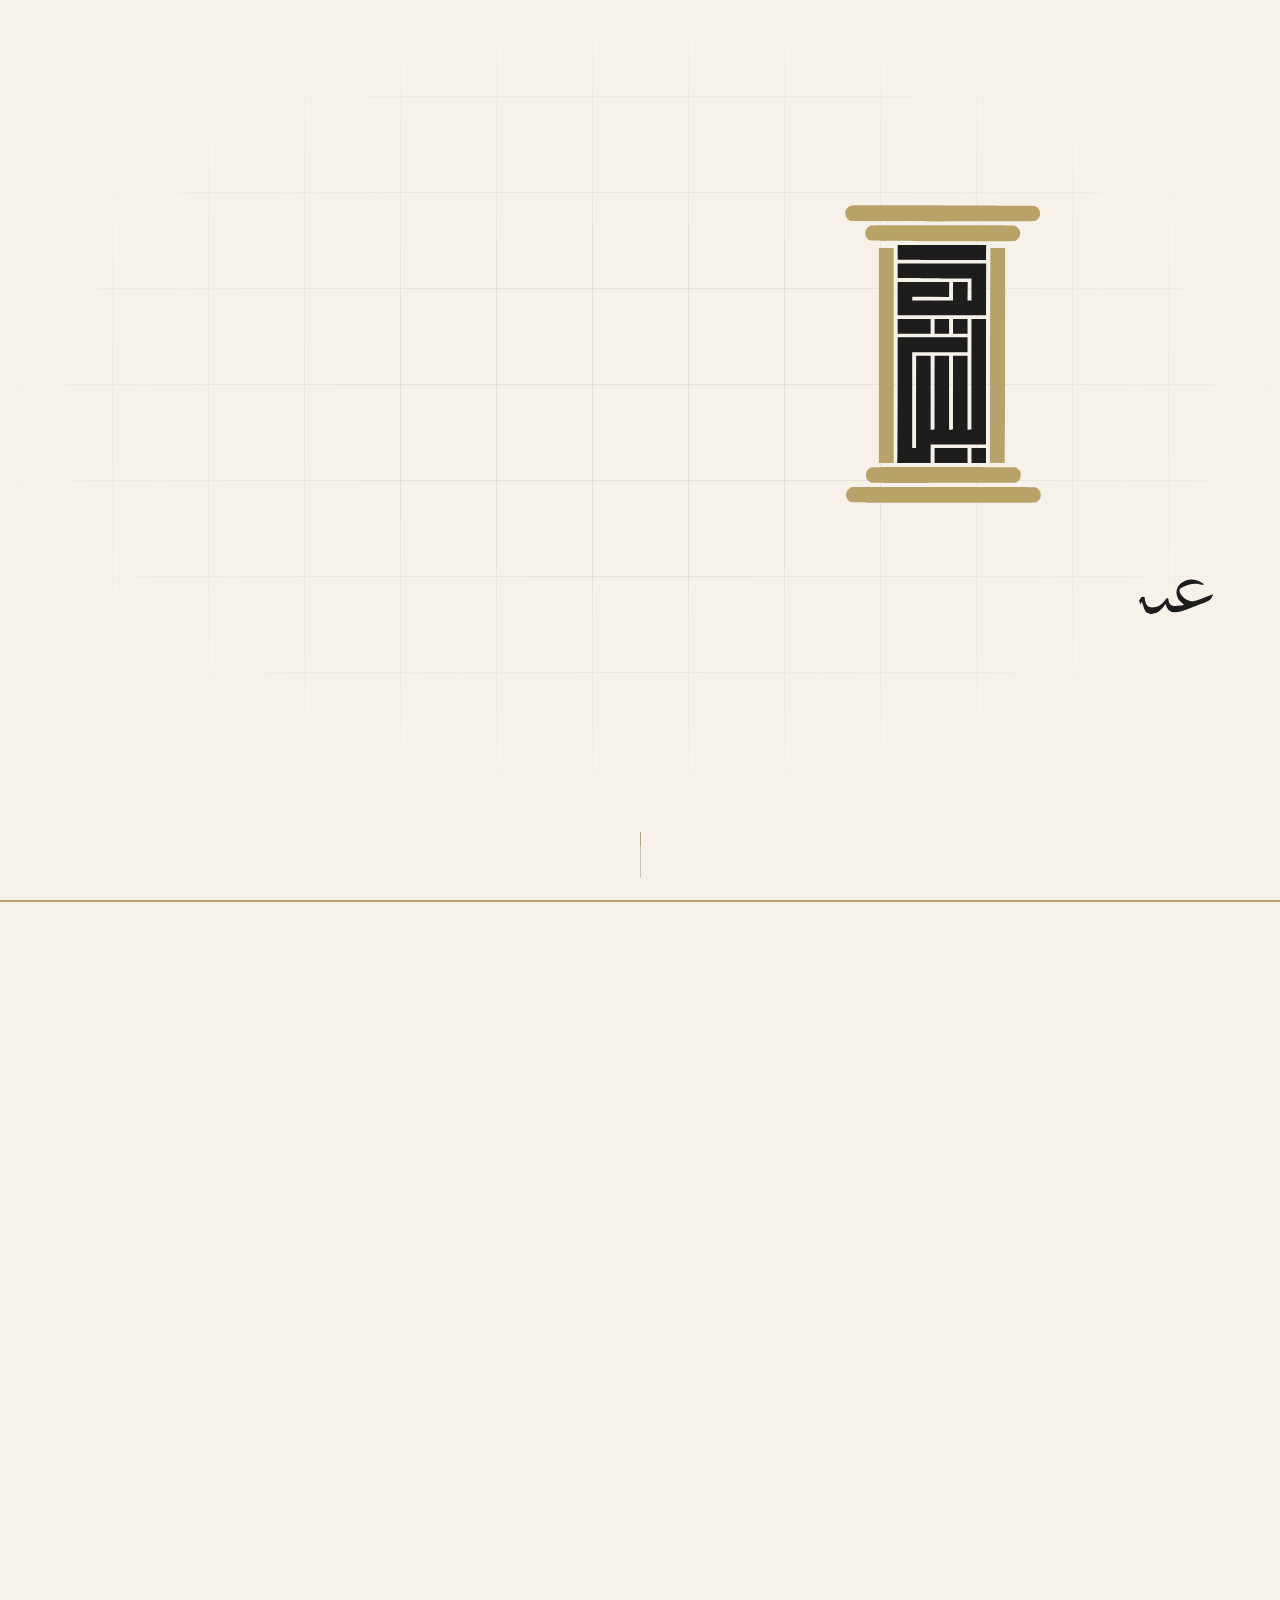
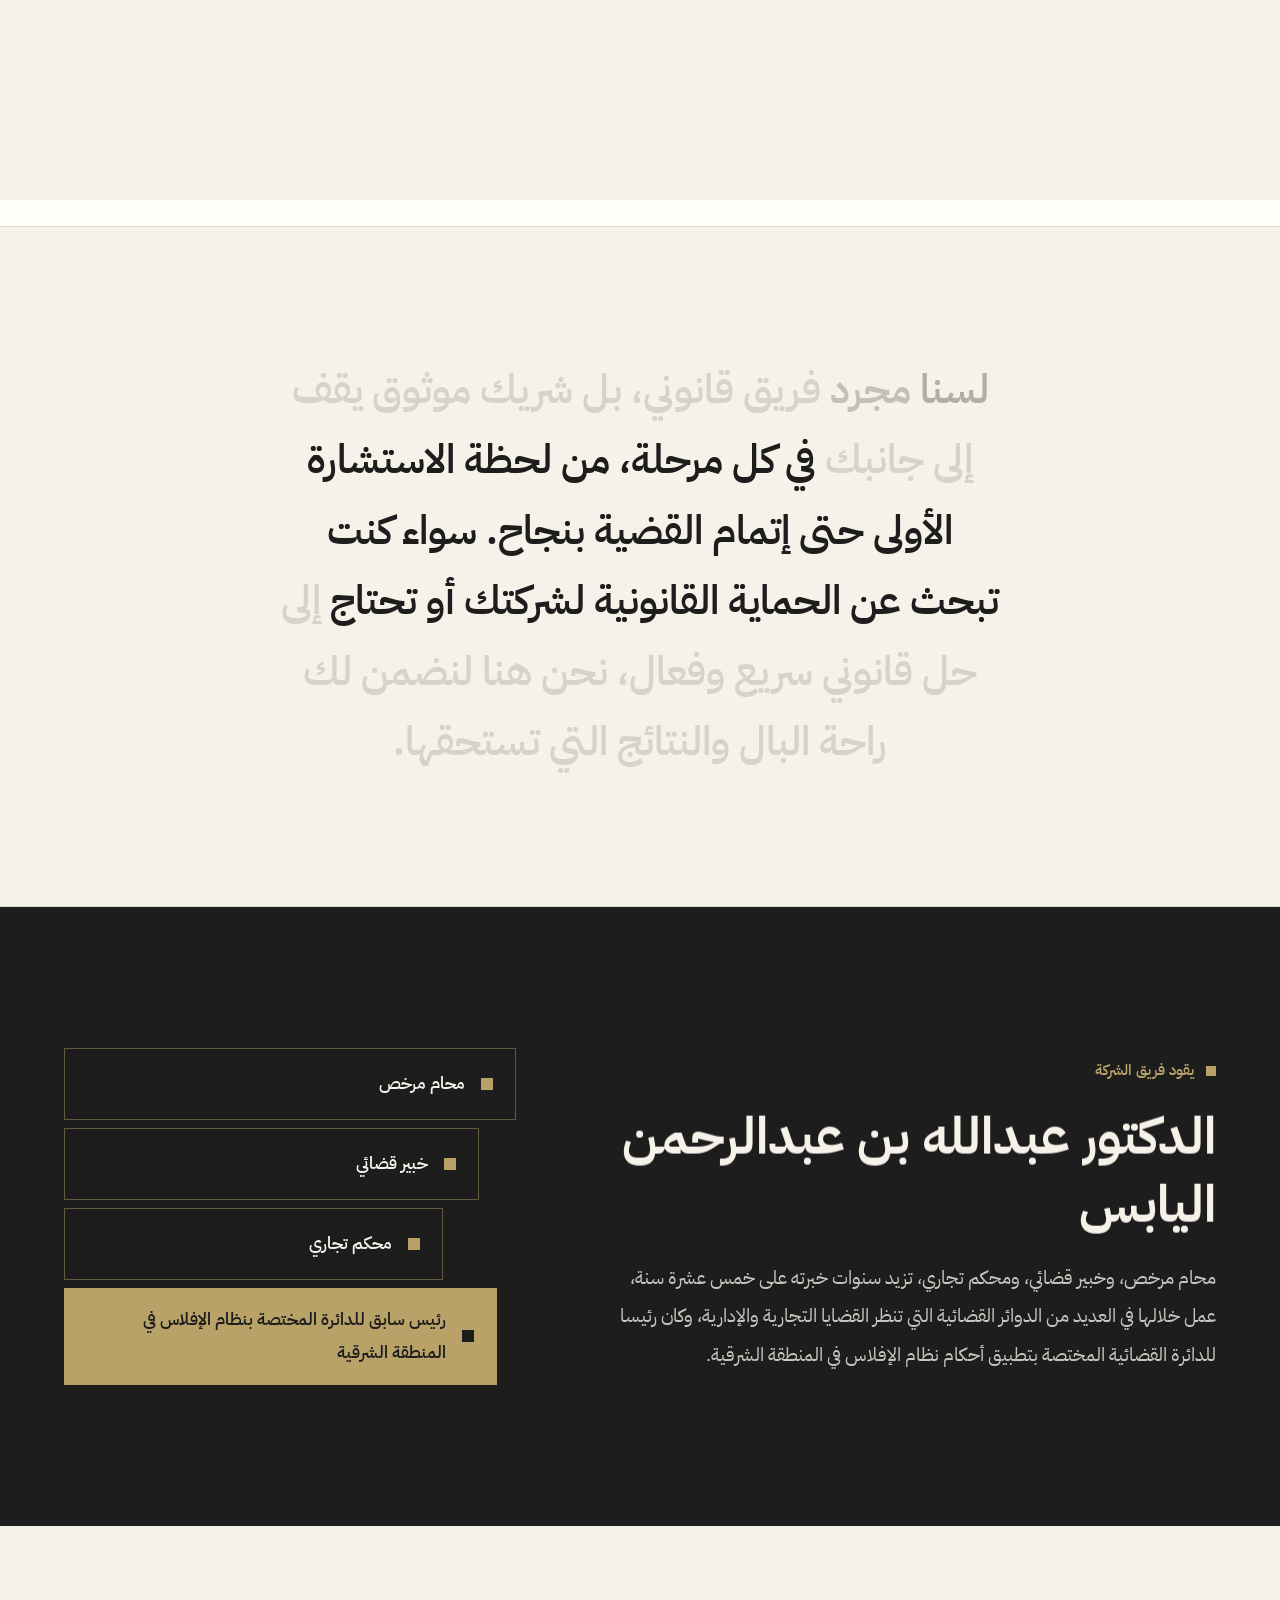
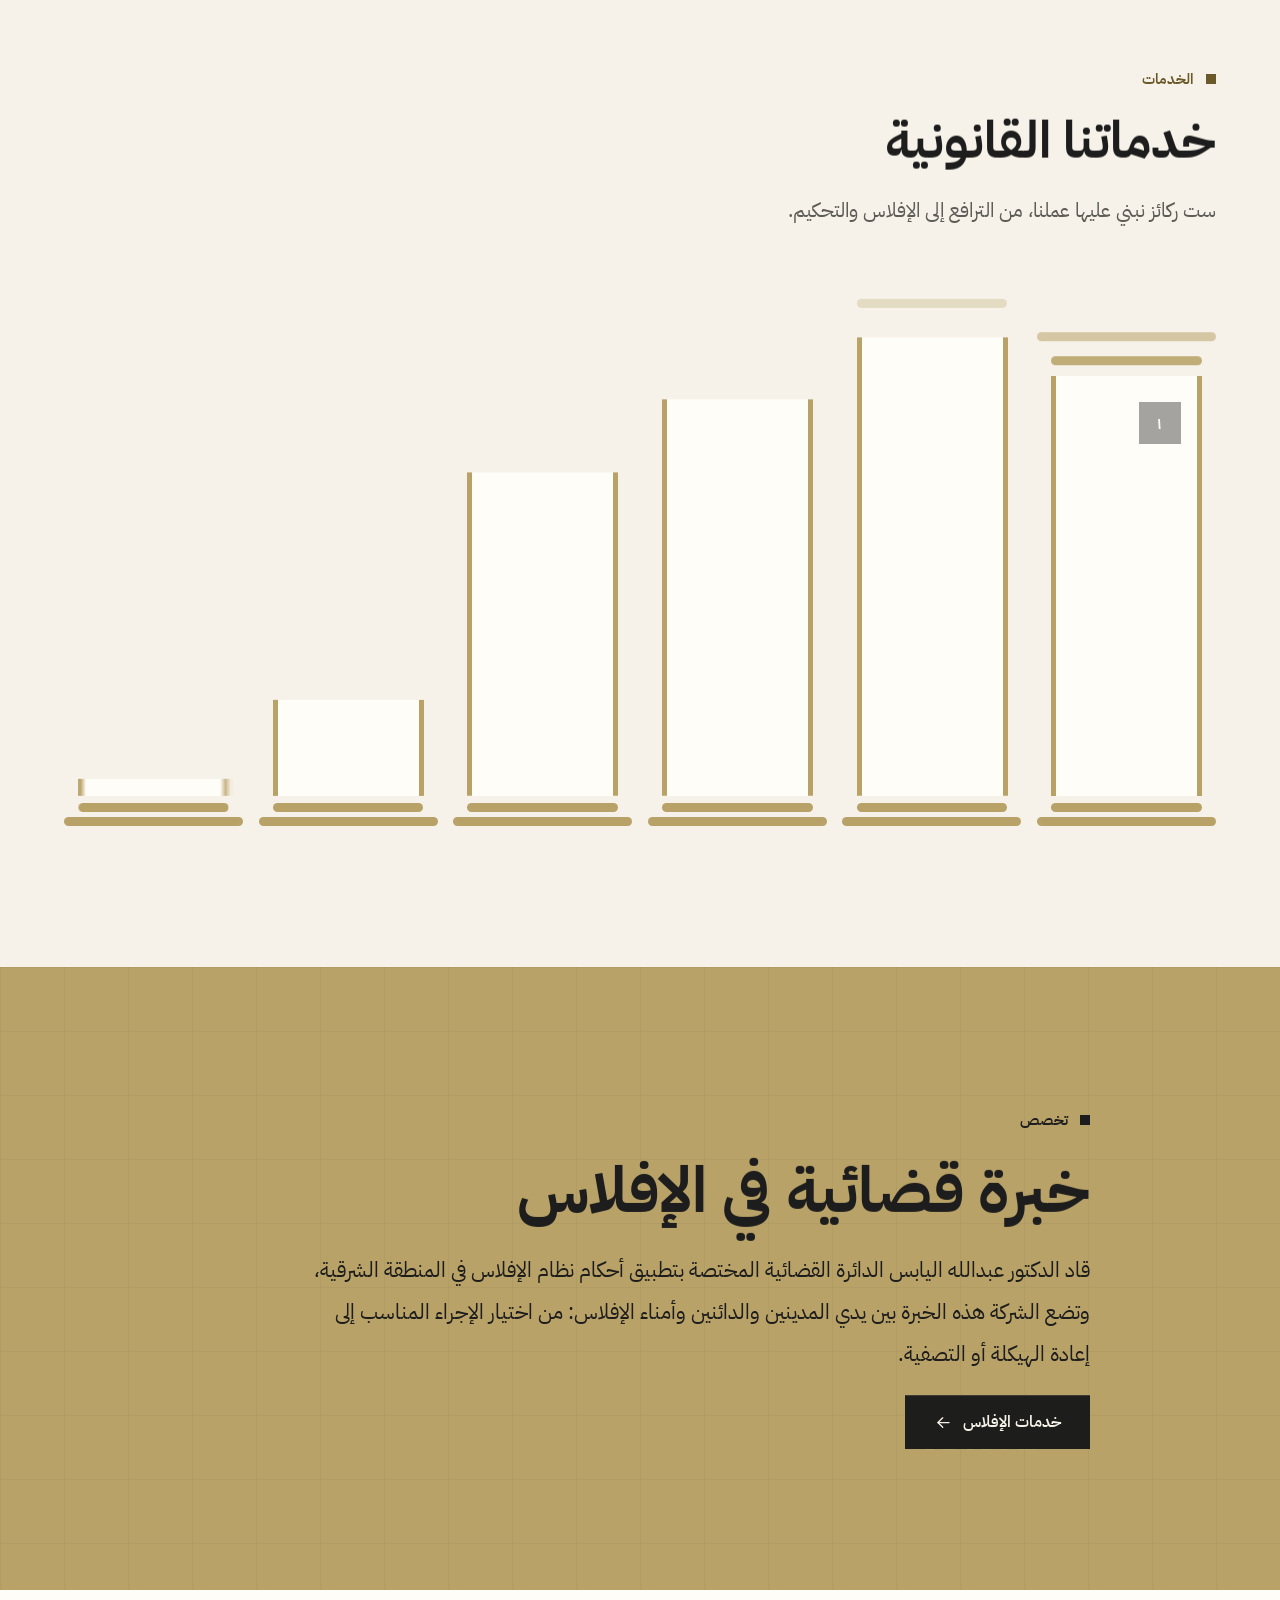
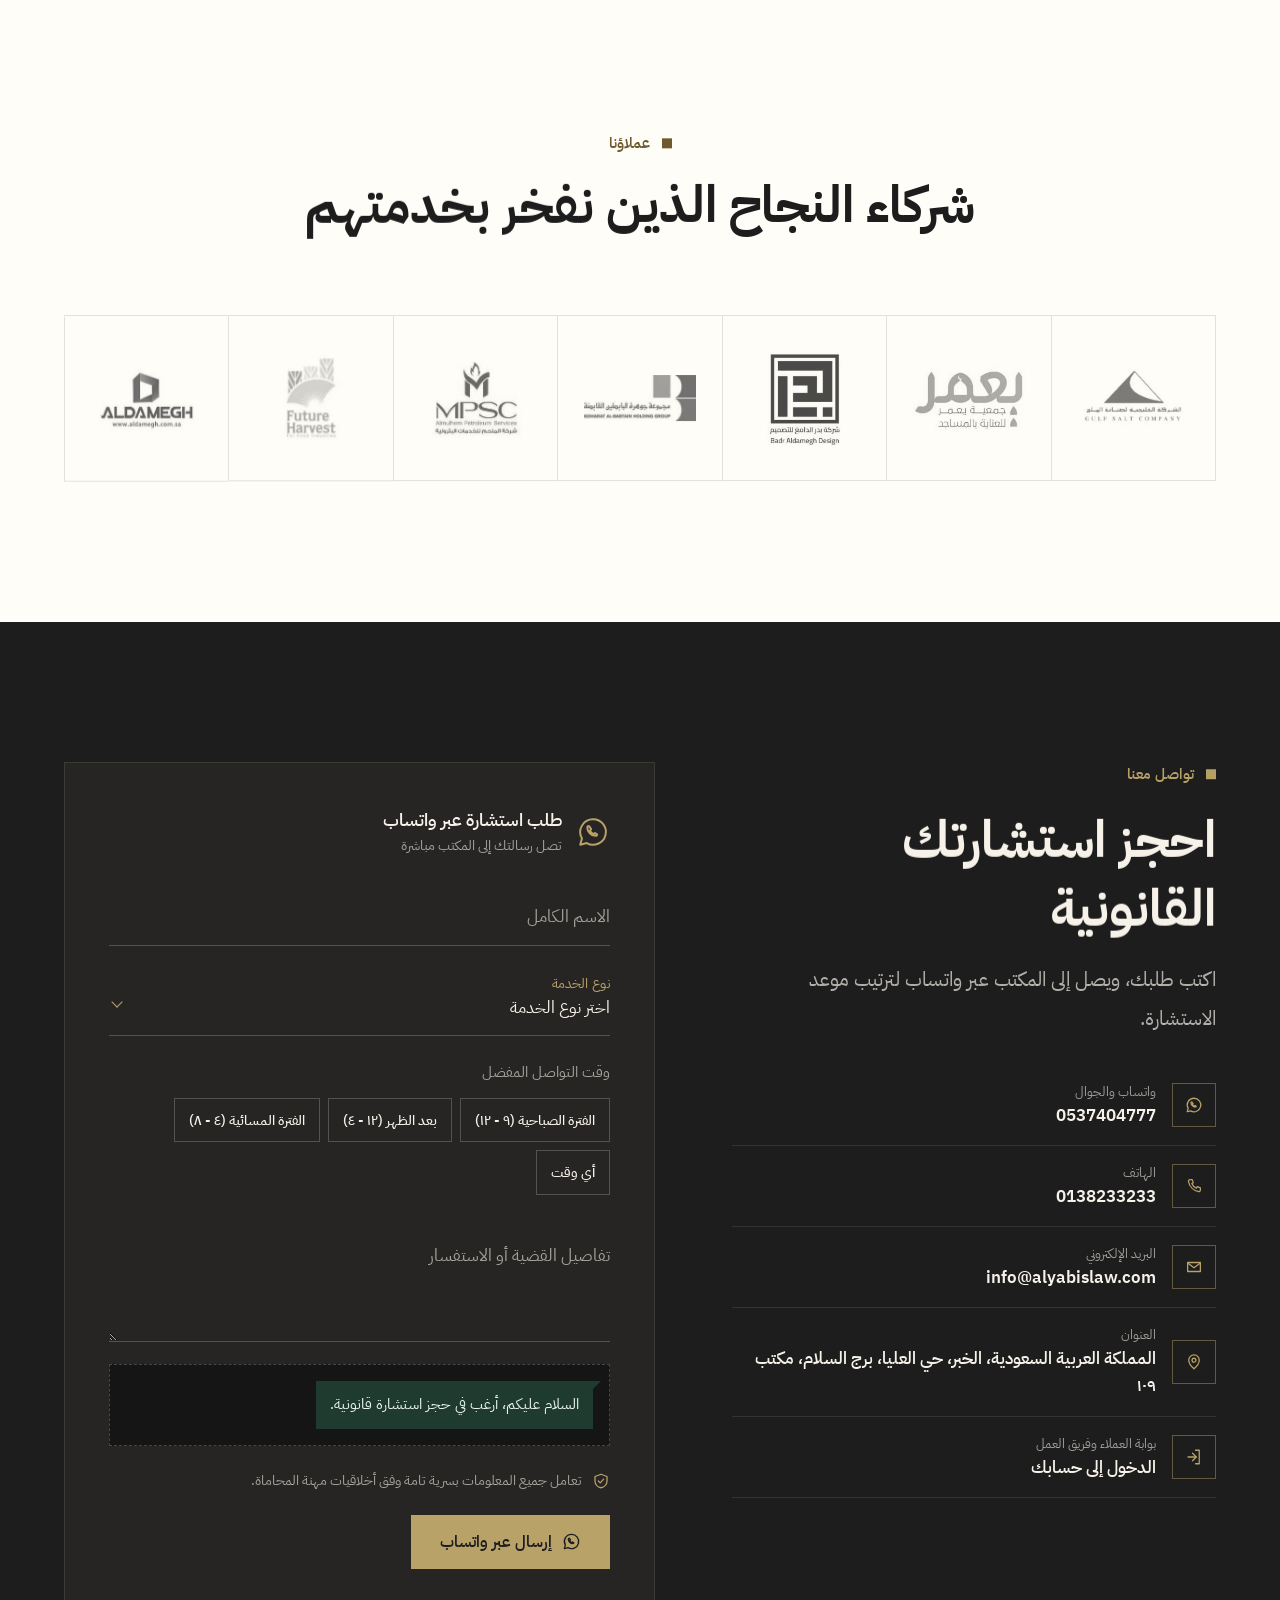
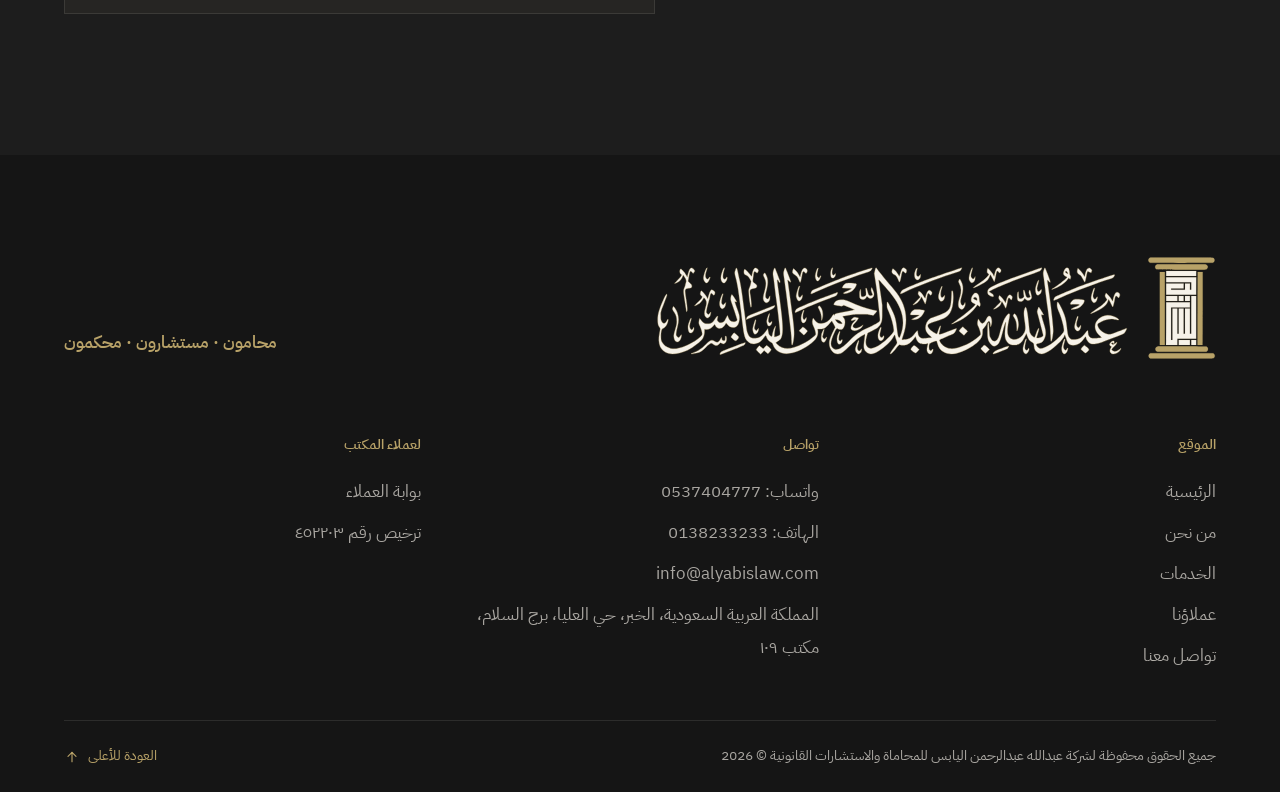
==== commit e4015c5c: "السطور تحت الاسم لا تظهر قبل الافتتاحية" ====
--- a/index.html
+++ b/index.html
@@ -9,7 +9,7 @@
   <link rel="canonical" href="https://alyabislaw.com/">
   <link rel="preload" href="/assets/fonts/ibm-plex-arabic-400-arabic.woff2" as="font" type="font/woff2" crossorigin>
   <link rel="preload" href="/assets/fonts/ibm-plex-arabic-700-arabic.woff2" as="font" type="font/woff2" crossorigin>
-  <link rel="stylesheet" href="/assets/css/style.css?v=1">
+  <link rel="stylesheet" href="/assets/css/style.css?v=2">
   <meta property="og:type" content="website">
   <meta property="og:site_name" content="الدكتور عبدالله اليابس للمحاماة والاستشارات القانونية">
   <meta property="og:locale" content="ar_SA">
@@ -44,18 +44,18 @@
 
   <div class="curtain" aria-hidden="true">
     <span class="curtain__line"></span>
-    <svg class="curtain__pillar" viewBox="0 0 306.8 455.4"><use href="/assets/img/sprite.svg?v=1#pillar"/></svg>
+    <svg class="curtain__pillar" viewBox="0 0 306.8 455.4"><use href="/assets/img/sprite.svg?v=2#pillar"/></svg>
   </div>
 
   <header class="hdr">
     <div class="wrap hdr__in">
       <a class="brand" href="/" aria-label="الدكتور عبدالله اليابس للمحاماة والاستشارات القانونية، الرئيسية">
-        <svg class="brand__pillar" viewBox="0 0 306.8 455.4" aria-hidden="true" focusable="false"><use href="/assets/img/sprite.svg?v=1#pillar"/></svg>
-        <svg class="brand__name" viewBox="0 0 821.4 159.8" aria-hidden="true" focusable="false"><use href="/assets/img/sprite.svg?v=1#name"/></svg>
+        <svg class="brand__pillar" viewBox="0 0 306.8 455.4" aria-hidden="true" focusable="false"><use href="/assets/img/sprite.svg?v=2#pillar"/></svg>
+        <svg class="brand__name" viewBox="0 0 821.4 159.8" aria-hidden="true" focusable="false"><use href="/assets/img/sprite.svg?v=2#name"/></svg>
       </a>
       <nav class="nav" aria-label="القائمة الرئيسية"><ul><li><a href="/" aria-current="page">الرئيسية</a></li><li><a href="/about-us/">من نحن</a></li><li><a href="/services/">الخدمات</a></li><li><a href="/#clients">عملاؤنا</a></li><li><a href="/contact/">تواصل معنا</a></li></ul></nav>
-      <a class="hdr__portal" href="https://alyabislaw.alraedlaw.com/login"><svg class="ico" viewBox="0 0 24 24" aria-hidden="true" focusable="false"><use href="/assets/img/sprite.svg?v=1#i-door"/></svg><span>بوابة العملاء</span></a>
-      <a class="btn btn--ink btn--sm hdr__cta" href="https://wa.me/966537404777?text=%D8%A7%D9%84%D8%B3%D9%84%D8%A7%D9%85%20%D8%B9%D9%84%D9%8A%D9%83%D9%85%D8%8C%20%D8%A3%D8%B1%D8%BA%D8%A8%20%D9%81%D9%8A%20%D8%AD%D8%AC%D8%B2%20%D8%A7%D8%B3%D8%AA%D8%B4%D8%A7%D8%B1%D8%A9%20%D9%82%D8%A7%D9%86%D9%88%D9%86%D9%8A%D8%A9." target="_blank" rel="noopener"><svg class="ico" viewBox="0 0 24 24" aria-hidden="true" focusable="false"><use href="/assets/img/sprite.svg?v=1#i-wa"/></svg><span>استشارة</span></a>
+      <a class="hdr__portal" href="https://alyabislaw.alraedlaw.com/login"><svg class="ico" viewBox="0 0 24 24" aria-hidden="true" focusable="false"><use href="/assets/img/sprite.svg?v=2#i-door"/></svg><span>بوابة العملاء</span></a>
+      <a class="btn btn--ink btn--sm hdr__cta" href="https://wa.me/966537404777?text=%D8%A7%D9%84%D8%B3%D9%84%D8%A7%D9%85%20%D8%B9%D9%84%D9%8A%D9%83%D9%85%D8%8C%20%D8%A3%D8%B1%D8%BA%D8%A8%20%D9%81%D9%8A%20%D8%AD%D8%AC%D8%B2%20%D8%A7%D8%B3%D8%AA%D8%B4%D8%A7%D8%B1%D8%A9%20%D9%82%D8%A7%D9%86%D9%88%D9%86%D9%8A%D8%A9." target="_blank" rel="noopener"><svg class="ico" viewBox="0 0 24 24" aria-hidden="true" focusable="false"><use href="/assets/img/sprite.svg?v=2#i-wa"/></svg><span>استشارة</span></a>
       <button class="burger" type="button" aria-expanded="false" aria-controls="menu" aria-label="فتح القائمة"><span></span><span></span></button>
     </div>
     <span class="hdr__progress" aria-hidden="true"></span>
@@ -64,7 +64,7 @@
   <div class="menu" id="menu" inert>
     <ul class="menu__links"><li style="--i:1"><a href="/" aria-current="page"><i>١</i>الرئيسية</a></li><li style="--i:2"><a href="/about-us/"><i>٢</i>من نحن</a></li><li style="--i:3"><a href="/services/"><i>٣</i>الخدمات</a></li><li style="--i:4"><a href="/#clients"><i>٤</i>عملاؤنا</a></li><li style="--i:5"><a href="/contact/"><i>٥</i>تواصل معنا</a></li></ul>
     <div class="menu__foot">
-      <a class="btn btn--gold" href="https://wa.me/966537404777?text=%D8%A7%D9%84%D8%B3%D9%84%D8%A7%D9%85%20%D8%B9%D9%84%D9%8A%D9%83%D9%85%D8%8C%20%D8%A3%D8%B1%D8%BA%D8%A8%20%D9%81%D9%8A%20%D8%AD%D8%AC%D8%B2%20%D8%A7%D8%B3%D8%AA%D8%B4%D8%A7%D8%B1%D8%A9%20%D9%82%D8%A7%D9%86%D9%88%D9%86%D9%8A%D8%A9." target="_blank" rel="noopener"><svg class="ico" viewBox="0 0 24 24" aria-hidden="true" focusable="false"><use href="/assets/img/sprite.svg?v=1#i-wa"/></svg><span>ابدأ المحادثة الآن</span></a>
+      <a class="btn btn--gold" href="https://wa.me/966537404777?text=%D8%A7%D9%84%D8%B3%D9%84%D8%A7%D9%85%20%D8%B9%D9%84%D9%8A%D9%83%D9%85%D8%8C%20%D8%A3%D8%B1%D8%BA%D8%A8%20%D9%81%D9%8A%20%D8%AD%D8%AC%D8%B2%20%D8%A7%D8%B3%D8%AA%D8%B4%D8%A7%D8%B1%D8%A9%20%D9%82%D8%A7%D9%86%D9%88%D9%86%D9%8A%D8%A9." target="_blank" rel="noopener"><svg class="ico" viewBox="0 0 24 24" aria-hidden="true" focusable="false"><use href="/assets/img/sprite.svg?v=2#i-wa"/></svg><span>ابدأ المحادثة الآن</span></a>
       <a class="menu__line" href="tel:+966537404777" dir="ltr">0537404777</a>
       <a class="menu__line" href="https://alyabislaw.alraedlaw.com/login">بوابة العملاء</a>
     </div>
@@ -76,7 +76,7 @@
       <div class="hero__grid" aria-hidden="true"></div>
       <div class="wrap hero__in">
         <div class="hero__logo" style="--logo-ar:825.5 / 839.6">
-          <svg class="hero__static" viewBox="0 0 825.5 839.6" focusable="false" aria-hidden="true"><use href="/assets/img/sprite.svg?v=1#logo"/></svg>
+          <svg class="hero__static" viewBox="0 0 825.5 839.6" focusable="false" aria-hidden="true"><use href="/assets/img/sprite.svg?v=2#logo"/></svg>
           <span class="hero__slot hero__slot--pillar" style="left:31.254%;top:0.238%;width:37.165%;height:54.240%"></span>
           <span class="hero__slot hero__slot--name" style="left:0.254%;top:57.742%;width:99.503%;height:19.033%"></span>
           <svg class="hero__under" viewBox="2.0 -1.4 825.5 839.6" focusable="false" aria-hidden="true"><path class="yu yu-latin" d="M708.5 718.3C708.5 717.8 709.2 717.3 710.5 717C712.9 716.4 715.1 713.9 716.2 710.7L717 708.2L712.3 696.8C707.4 684.9 706.5 683.4 703.7 682.5C701 681.6 701.7 681 705.5 681C711.6 681 712 681.4 717 693.9C720.2 701.7 719.3 702.2 723.8 689.6C726.6 681.8 726.8 681.5 728.1 681.5C728.9 681.5 729.5 681.7 729.5 681.9C729.5 682.8 718 713.6 717.2 715.1C715.8 717.4 713.9 718.6 711 718.9C708.9 719.1 708.5 719 708.5 718.3ZM397.1 707.9C393.4 707.3 391.3 705.3 389.7 701C388.7 698 388.7 691 389.7 688C392.2 681.2 397 679.2 405.4 681.8C406.5 682.1 406.5 682 406.5 678.9C406.4 674.1 405.7 672.4 403.4 671.8C400.1 671.1 401.2 670.4 405.5 670.6C411.7 670.9 411.2 669.4 411.4 690L411.5 707.5L410 707.5C409.1 707.5 408.2 707.1 407.7 706.3L406.8 705.1L405.2 706.3C403.3 707.8 400 708.4 397.1 707.9ZM490.2 708C484.9 707.2 481.8 701.6 484.3 697C485.6 694.4 490.9 692.5 496.8 692.5C499.9 692.5 500 692.1 498.9 687.7C497.6 682.2 491 681.2 488.3 686C486.9 688.3 485 688.3 485 685.9C485 682.4 487.4 681 493.6 680.9C498 680.8 500.6 681.6 502.2 683.5C504.2 685.8 504.5 688 504.5 698.1C504.5 707.4 504.5 707.4 503.4 707.6C502.7 707.7 501.7 707.3 500.9 706.6L499.6 705.4L498.1 706.4C496.3 707.7 493 708.4 490.2 708ZM590.1 708C584.1 706.6 582 699.3 586.3 695.4C587.9 694 591.3 693 595.8 692.7L600 692.4L600 690.8C600 686.1 597.8 683.2 594.1 683.3C591.1 683.3 589.6 684.2 588.7 686.3C588.2 687.6 587.7 688 586.7 688C585.7 688 585.5 687.8 585.5 686.3C585.5 682.7 588.5 680.9 594.4 680.9C600.1 680.9 602.6 682.2 604.2 686.1C604.8 687.6 605 690.1 605 697.7L605 707.5L603.7 707.5C602.9 707.5 601.8 707 601.2 706.5L600.1 705.4L598.2 706.7C597.2 707.4 596 708 595.5 708C595 708 594 708.1 593.2 708.2C592.4 708.3 591 708.2 590.1 708ZM737.7 707.6C734 705.9 732.3 702.3 733.4 698.5C734.5 695.1 738.2 693.3 745.4 692.7L749 692.4L749 690.4C749 686 746.7 683.2 742.9 683.3C740.3 683.3 738.3 684.6 737.5 686.9C737.2 687.7 736.6 688 735.7 688C734.4 688 734.4 687.9 734.6 685.9C735.1 682.3 737.5 681 744.1 681C749.2 681 751.7 682.4 753.2 686C754.1 688.2 754.1 688.8 754.1 699.4L754 708L752.8 708C752.2 708 751.2 707.4 750.5 706.8C749.4 705.6 749.3 705.5 748.1 706.4C744.9 708.6 741 709.1 737.7 707.6ZM770.5 707.7C769.6 707.3 768.4 706.6 767.8 706.1C766.9 705.3 766.8 705.3 765.8 706.6C765.1 707.5 764.2 708 763.4 708L762 708L761.9 691L761.8 673.9L760.6 673C759.9 672.4 758.9 672 758.2 672C756.8 672 756.5 671 757.9 670.9C765.9 670.4 767 671.2 767 678.3L767 682.5L769.1 681.7C773.3 680.2 778 680.9 780.7 683.4C783.5 686.1 784.6 689.3 784.6 695.1C784.5 705 777.9 710.9 770.5 707.7ZM808.8 707.9C805.5 707.2 804.4 706 804 703.1C803.6 700 804.3 699.7 805.8 702.4C807.1 704.8 809.5 706 813.2 706C815.7 706 816.3 705.8 817.6 704.5C820.4 701.7 818.6 699.2 811.9 696.5C806.9 694.5 804.5 692.4 804 689.7C803 684.2 806.6 681 813.8 681C819.7 681 822.3 682.6 822.8 686.7C823.2 689.7 822.1 689.9 820.9 687C819.9 684.6 817.8 683.4 814.2 683.4C811 683.4 809.2 684.4 808.7 686.3C808.2 688.4 809.8 690 815.4 692.8C822 696 823.5 697.5 823.5 701.2C823.5 703.7 823.3 704.1 821.8 705.7C819.2 708.3 814 709.2 808.8 707.9ZM54.3 707.3C53.3 706.9 52 706.2 51.6 705.8C50.7 705.1 50.6 705.1 49.5 706.3C47.9 708 46 707.9 46 706.1C46 705.4 46 698.5 46 690.8C46 673.5 45.6 671.5 42.2 671.5C41.5 671.5 41 671.2 41 670.8C41 670.2 45.8 670.1 48.4 670.7C50.1 671.2 51 673.8 51 678.2L51 682L53.1 681.2C61.7 678.2 68.5 683.9 68.5 694.2C68.5 704.3 62.2 710.1 54.3 707.3ZM79.7 707.1C71.6 703.3 71.6 685.4 79.7 681.5C82.2 680.3 86.3 680.2 89.1 681.2C91.4 682 91.5 681.9 91.5 678.8C91.5 673.8 90.2 671.5 87.5 671.5C87 671.5 86.5 671.3 86.5 671C86.5 670 93.8 670.4 95.1 671.5L96.2 672.4L96.4 690L96.5 707.5L95.1 707.5C94.1 707.5 93.2 707.1 92.6 706.2L91.5 704.9L89.8 706.3C87.4 708.1 82.7 708.5 79.7 707.1ZM110.4 707.5C105.5 706 104.5 703.5 104.5 693.1C104.5 684.3 104.2 683 101.6 682.3C99 681.6 99.8 681 103.5 681C106.6 681 107.2 681.2 108.3 682.2C109.5 683.4 109.5 683.7 109.5 691.4C109.6 695.8 109.8 700.1 110.2 701.2C111.4 705.3 116.1 706.6 119.7 703.8L121.5 702.4L121.5 692.8C121.5 687.6 121.5 682.7 121.5 682.1C121.5 681.1 121.7 681 124 681L126.5 681L126.5 694.2L126.5 707.5L125.2 707.5C124.4 707.5 123.3 707 122.7 706.5L121.6 705.4L119.5 706.6C117.1 707.8 112.7 708.3 110.4 707.5ZM164.5 707.4C160.2 705.7 158.3 700 160.8 696.2C162.1 694.2 165.8 692.9 170.9 692.6L175.5 692.4L175.5 690.2C175.5 685.5 173.4 683 169.4 683C167.3 683 166.7 683.2 165.5 684.5C164.7 685.3 164 686.3 164 686.7C164 687.3 163.5 687.5 162.5 687.5C160.8 687.5 160.6 686.8 161.6 684.1C162.4 681.6 164.4 680.8 170 680.8C175.5 680.7 177.5 681.6 179.2 684.5C180.1 686.1 180.3 687.4 180.5 696.9L180.8 707.5L179.3 707.5C178.4 707.5 177.5 707.1 176.9 706.2C176 705.1 175.8 705 175 705.7C172.8 707.7 167.5 708.6 164.5 707.4ZM352.8 707.3C349.9 706.2 347.7 703.8 346.4 700.2L345.3 697L337.4 697L329.6 697L328.4 699.9C327.7 701.5 326.6 703.8 326.1 705.1C325.2 707.1 324.8 707.5 323.8 707.5C322.3 707.5 321.9 708.7 327.1 696.5C338.5 669.5 338.1 670.4 339.1 670.6C339.9 670.7 341.5 674.2 346.5 686.3C353.7 704 354.3 705.2 356.8 706C358.6 706.6 359 707.2 357.7 707.7C356.5 708.2 354.9 708 352.8 707.3ZM368.8 707.2C367.9 706.8 366.9 706.1 366.4 705.7C365.7 705 365.5 705.1 364.8 706.2C364.2 707.1 363.5 707.5 362.5 707.5L361 707.5L361 691.6C361 673.5 360.9 672.8 358 671.9C356.9 671.6 356 671.2 356 670.9C356 670.3 362.9 670.4 364 671C365.3 671.7 366 674.2 366 678.4C366 681.7 366.1 682.1 366.8 681.8C369.1 680.9 372.5 680.5 374.6 680.8C377.9 681.2 380 682.8 381.8 686C383.2 688.6 383.2 689.1 383.2 694.3C383.2 699.5 383.2 700 381.7 702.8C379.8 706.6 377.5 708 373.2 708C371.5 708 369.6 707.7 368.8 707.2ZM423.8 706.9C420.2 704.8 419.8 703.5 419.5 693.1C419.2 683.1 419 682.5 416.2 682.5C414.5 682.5 414.7 681.5 416.4 681.4C424.5 681.1 424.5 681.2 424.6 691.1C424.6 695.1 424.7 698.7 424.7 698.9C424.8 699.1 425 700.1 425.2 701C426 705.4 431.7 707 435.1 703.7L436.5 702.5L436.5 692L436.5 681.5L438.1 681.5C439 681.4 440.1 681.3 440.6 681.3C441.4 681.1 441.5 682 441.5 694.3L441.5 707.5L440.2 707.5C439.4 707.5 438.3 707 437.7 706.4L436.6 705.4L434.9 706.6C432.4 708.3 426.5 708.5 423.8 706.9ZM464.9 707.6L463.5 707.4L463.5 696.4C463.5 683.8 463.2 682.5 460.1 682.5C459.5 682.5 459 682.3 459 682C459 681.7 460.6 681.5 462.8 681.5C465.8 681.5 466.7 681.7 467.5 682.5L468.5 683.5L469.9 682.5C473.1 680.2 477.9 680.2 479.7 682.6C480.6 683.9 480.6 684.1 479.9 684.8C479.2 685.6 478.9 685.5 476.8 684.7C474 683.7 471.7 684 469.8 685.7L468.5 687L468.5 697.2C468.5 708.6 468.7 708 464.9 707.6ZM529.2 707.5C529.1 707.4 529 703.1 529 697.9C529 690.9 528.8 688 528.3 686.8C527 683.6 522.6 682.5 519.4 684.6L517.8 685.8L517.6 696.6L517.5 707.5L515 707.5L512.6 707.5L512.4 691.1C512.2 672.7 512.1 672.2 508.9 671.9C508 671.8 507.3 671.5 507.4 671.2C507.5 670.5 512.4 670.3 514.6 671C516.9 671.7 517.5 673.4 517.5 679.1L517.5 683L519.6 682C524.2 679.6 531.1 681.2 533 685C534.1 687 534.1 687.5 534.1 698.8L534 707.4L531.7 707.6C530.5 707.7 529.3 707.7 529.2 707.5ZM544.4 707.6C543.2 707.5 543 707.2 543 705.8C543 705 543 700.5 543 696C543 684.8 542.3 682.5 539.2 682.5C538.5 682.5 538 682.2 538 681.9C538 680.8 545.7 681.3 546.7 682.5C547.5 683.4 547.6 683.4 549.8 682.2C553.7 680 559.3 680.6 561.1 683.4C561.6 684.3 561.8 684.3 563.8 682.8C566.8 680.7 572 680.3 574.7 682C577.6 683.8 578 685.5 578 697.4L578 707.8L576.1 707.7C575.1 707.6 574 707.6 573.7 707.6C573.2 707.5 573 704.7 572.9 697C572.8 687.3 572.7 686.5 571.7 685.2C570.2 683.1 566.7 683.2 564.5 685.2L563 686.7L563 697.1C563 705.1 562.9 707.5 562.4 707.6C562 707.6 560.9 707.6 559.9 707.7L558 707.8L558 698.2C558 693 557.8 687.9 557.5 686.9C556.5 683.5 553.2 682.5 549.9 684.6L548.2 685.8L548 696.7C547.7 708.9 548 708 544.4 707.6ZM616.1 707.6L614 707.4L614 698.1C613.9 684.4 613.4 682.5 609.9 682.5C609.1 682.5 608.5 682.3 608.5 682C608.5 681.1 616.3 681.4 617.5 682.4C618.6 683.3 618.7 683.3 621 682.1C626 679.6 632.7 681.1 634.5 685.2C635.4 687 635.5 688.6 635.5 697.3C635.5 708.5 635.7 708 632.1 707.6L630.5 707.4L630.5 697.9C630.5 690.4 630.3 688.1 629.7 686.8C628.2 683.6 624.1 682.5 620.9 684.6L619.2 685.8L619.1 696.5C619 702.4 618.8 707.3 618.6 707.5C618.4 707.6 617.3 707.7 616.1 707.6ZM655.7 707.6C654.7 707.5 655.2 706.1 662.4 689.2C669.1 673.5 670.3 671 671.2 671C672.1 671 672.9 672.7 677 682.6C686 704.8 686.4 705.7 689.1 706.3C691.5 706.8 690.9 708 688.1 708C683.2 708 680.7 705.9 678.2 699.8L677.2 697.2L669.4 697.1L661.7 697L659.5 702.3C657.2 708 657.2 707.9 655.7 707.6ZM693 691C693 674.7 693 674 692 673C691.4 672.4 690.3 672 689.5 672C686.8 672 687.9 671.1 690.9 670.9C698.5 670.5 698.2 669.6 698.4 690.9L698.6 708L695.8 708L693 708L693 691ZM791.9 696.2C791.8 684.5 791.7 684.4 790.6 683.5C789.9 682.9 788.9 682.5 788.2 682.5C787.5 682.5 787 682.3 787 682C787 681.7 788.7 681.5 791 681.5C797.1 681.5 797 681.2 797 696.1L797 708L794.5 708L792.1 708L791.9 696.2ZM7.5 707.2C7.5 706.2 22.7 671.2 23.4 670.6C23.8 670.3 24.4 670.2 24.6 670.4C24.9 670.7 27.8 677.6 31.2 685.8C34.6 694 37.7 701.5 38.2 702.3C39.1 704.2 41.3 706 42.6 706C43.1 706 43.5 706.3 43.5 706.8C43.5 707.9 38.9 707.7 36.5 706.5C34.1 705.3 32.5 703.2 31 699.4L29.9 696.5L22.1 696.6L14.4 696.8L12.3 702C10.4 706.6 9.9 707.3 8.8 707.4C8.1 707.5 7.5 707.4 7.5 707.2ZM134.5 690.7L134.5 674L133.3 672.7C132.6 672.1 131.5 671.5 130.8 671.5C130.1 671.5 129.5 671.3 129.5 671C129.5 670.7 131.2 670.5 133.5 670.5C139.9 670.5 139.5 669.1 139.5 690L139.5 707.5L137 707.5L134.5 707.5L134.5 690.7ZM148 691C148 672.5 148 672.2 144.9 671.7C141.7 671.2 142.8 670.5 146.9 670.5C153.5 670.5 153.5 670.3 153.5 691.6L153.5 707.5L150.8 707.5L148 707.5L148 691ZM188.4 690.5L188.2 673.4L187.1 672.5C186.4 671.9 185.4 671.5 184.7 671.5C184 671.5 183.5 671.3 183.5 671C183.5 670.7 185.2 670.5 187.5 670.5C193 670.5 193.5 671.2 193.5 678.1L193.5 683.1L195.4 681.9C197.9 680.3 203.3 680.3 206.2 681.8C209.8 683.7 210.2 685.2 210.4 697.1L210.6 707.5L207.9 707.5L205.2 707.5L205.2 697.6C205.2 686.5 205 685.3 201.8 683.8C199.6 682.7 197 683.1 195 684.9L193.5 686.1L193.5 696.8L193.5 707.5L191 707.5L188.5 707.5L188.4 690.5ZM233.9 690.5L233.8 673.4L232.6 672.5C231.9 671.9 230.9 671.5 230.2 671.5C229.5 671.5 229 671.3 229 671C229 670.7 232.4 670.5 238.1 670.5C254.1 670.5 258.5 672.5 258.5 679.9C258.5 683.5 257.2 685.7 254.2 687.3L252.1 688.4L254.2 689C258.7 690.4 260.6 692.8 260.6 697.5C260.5 702.1 259 704.3 254.5 706.1C252.1 707 250.5 707.2 242.9 707.4L234 707.6L233.9 690.5ZM267.9 696.1C267.7 683.4 267.5 682.5 264.4 682.5C263.5 682.5 263 682.2 263 681.8C263 680.8 268 680.7 270.4 681.5C272.7 682.4 273 683.8 273 696.3L273 707.5L270.5 707.5L268.1 707.5L267.9 696.1ZM281.5 696.4C281.5 683.6 281.3 682.8 278.4 682.6C277.1 682.5 276.5 682.2 276.5 681.7C276.5 680.5 284 680.9 285.4 682.2C286.4 683 286.5 683 288.6 681.9C291.5 680.4 296.4 680.3 299.2 681.8C303 683.7 303.5 685.5 303.5 697.4L303.5 707.5L301 707.5L298.5 707.5L298.5 698.1C298.4 686.1 297.7 684 293.3 683.3C290.8 682.9 286.8 685.1 286.5 687.1C286.5 687.3 286.5 692 286.5 697.5L286.5 707.5L284 707.5L281.5 707.5L281.5 696.4ZM450 693.6C449.9 674.3 449.6 672 447 672C445.6 672 444.5 671.5 444.8 670.9C445.2 670.3 451.2 670.4 452.7 671.1C454.8 672 454.9 673.6 455 691L455 707.5L452.5 707.5L450 707.5L450 693.6ZM375 704.6C379 701.7 379.2 688.2 375.3 684.6C373.7 683 371 682.7 368.2 683.7L366 684.6L366 693.7C366 702.7 366 702.8 367.2 703.9C369.5 706.1 372.5 706.3 375 704.6ZM403.2 705.3C406.3 704 406.5 703.3 406.5 693.4L406.5 684.6L404.3 683.7C398 681.3 394.2 685.5 394.3 695C394.4 703.4 397.9 707.5 403.2 705.3ZM747.6 704.1C748.9 702.9 749 702.5 749 698.9L749 695L746.7 695C742.6 695 739.2 697 738.7 699.8C737.8 704.7 743.8 707.7 747.6 704.1ZM776.4 704.5C778.3 702.6 779.2 699.2 779.2 694.4C779.1 685.6 775.5 681.7 769.7 683.9L767.2 684.8L767.1 693.8L767 702.9L768.8 704.4C771.2 706.6 774.3 706.6 776.4 704.5ZM60.2 703.9C62.3 701.8 63.2 697.9 62.9 692.5C62.4 684.5 58.1 680.8 52.6 683.7L51 684.5L51.1 693.9L51.2 703.2L52.9 704.4C55.5 706.1 58.2 705.9 60.2 703.9ZM89.8 703.8L91.5 702.1L91.5 693.3L91.4 684.5L89.6 683.7C83.1 680.9 79.3 684.7 79.3 694C79.2 701.9 81.3 705.5 85.9 705.5C87.7 705.5 88.4 705.2 89.8 703.8ZM173 704.6C175.2 703.2 175.5 702.4 175.5 698.3L175.5 694.4L172.8 694.6C169.2 695 166.6 696.3 165.7 698.1C163.4 702.6 168.9 707.5 173 704.6ZM250.8 704.2C254.5 702.4 256.1 697.9 254.2 694.3C252.6 691.2 249.8 690.1 243.7 690L239.1 690L239.2 697.4L239.2 704.7L240.5 705.1C242.7 705.7 248.7 705.2 250.8 704.2ZM496.7 704.9C498.9 703.8 499.5 702.5 499.5 698.6L499.5 695L497 695C492 695 489 697.2 489 700.8C489 704.4 493.2 706.7 496.7 704.9ZM598.5 704.2C599.9 703 600 702.8 600 699L600 695L597.9 695C592.6 695 589.2 697.6 589.7 701.2C590.2 705.4 595.1 707 598.5 704.2ZM675.9 694.4C673.1 687.3 669.7 679.5 669.5 679.5C669.1 679.5 663 693.5 663 694.3C663 694.7 665 694.9 669.6 695C674.8 695 676.1 694.9 675.9 694.4ZM28.5 694C28.5 693.6 22.6 678.9 22.3 678.6C22.2 678.5 16.7 691.2 15.6 693.9C15.4 694.4 16.9 694.5 21.9 694.5C25.9 694.5 28.5 694.3 28.5 694ZM340.9 687.1C339.3 683.1 337.7 679.6 337.5 679.4C337.3 679.1 336.5 680.6 335.6 682.6C334.8 684.6 333.3 688.1 332.3 690.4L330.5 694.5L337.2 694.5L343.9 694.5L340.9 687.1ZM249 686.4C258.2 681.7 251.6 670.7 240.8 672.7L239 673L239 680.3L239.1 687.5L242.9 687.5C245.9 687.5 247.3 687.3 249 686.4ZM268 677C266.7 675.7 266.6 672.7 268 672C270.3 670.8 272.5 672.4 272.5 675.2C272.5 677.9 269.9 678.9 268 677ZM792.1 677.4C791 676 790.8 673.7 791.8 672.8C793.8 670.8 797.7 673.6 796.7 676.4C796.2 678 793.1 678.6 792.1 677.4Z" fill-rule="evenodd"/><path class="yu yu-ar" d="M488.6 832C486.1 830.9 485.7 829.8 488.1 830.5C490.4 831.2 493 830.3 495.2 828.1C497.4 825.8 497.2 825 494.4 825C490.5 825 488.8 821.3 491 817.6C492.2 815.7 494.1 815.1 495.7 816.2C497 817 498.5 819.8 498.5 821.5C498.5 822.3 498.8 822.5 500.2 822.5C502.9 822.5 503.5 822.1 504.7 819.2C506.8 814.5 509.5 814.3 512.1 818.8C512.9 820.3 514 821.7 514.5 822C515.9 822.7 519.3 822.6 521.3 821.8C524.1 820.6 523.4 818.5 518.4 813.2C516.1 810.8 516 808.9 518 807.4C519.6 806.3 530.5 802.4 530.5 803C530.5 804.1 528.4 805.6 525.2 806.7C517.9 809.2 517.6 809.4 519.8 810.4C520.4 810.7 521 811.3 521 811.8C521 812.8 528.6 821 530.4 821.9C532.7 823.2 540.6 821.6 543.8 819.3C544.7 818.6 544.6 818.6 542.6 818C541.4 817.7 539.5 817.5 538.4 817.6C536.5 817.7 536.3 817.9 535.9 819.4C535.4 821.3 534.8 821.1 534.3 819C533.8 817.3 535.5 815.1 537.6 814.7C538.7 814.5 540.6 814.9 543.3 815.7C545.5 816.4 548 817 548.9 817C549.8 817 550.5 817.1 550.5 817.3C550.5 818.3 549.3 819.5 548.3 819.5C547.7 819.5 545.7 820.4 544 821.6C540.2 824 538.1 824.8 534.5 825.2C531.2 825.6 529.2 824.7 526.9 822C525.1 819.9 525 819.9 524.7 821.1C523.9 824.3 517.8 826.5 514.5 824.7C513 824 512.9 824 512.3 824.8C511.5 825.9 508.6 825.5 506.6 824.1C505.3 823.1 505.3 823.1 504 824C503.3 824.6 502 825 501 825.1C499.4 825.2 499.1 825.5 497.9 828.1C495.6 832.7 492.8 833.9 488.6 832ZM758 832.5C755.9 831.9 754.5 831 754.7 830.5C754.9 830.3 755.7 830.3 756.5 830.6C758.6 831.3 762 830 764 827.7C765.8 825.6 765.7 825.3 763.2 825.1C758.2 824.7 756.5 819.5 760.3 816.5C762.9 814.5 765.5 816.1 766.5 820.2C767.1 822.3 767.2 822.5 768.7 822.5C770.5 822.5 771.6 821.6 772.6 819C773.4 817 775.7 815 776.9 815C778.9 815.1 781 818.3 781.1 821.5C781.3 825 779.2 825.9 775.2 824L773.1 822.9L772 824C771.5 824.5 770.5 825 769.9 825.1C769.3 825.1 768.4 825.2 768 825.2C767.6 825.2 767.1 826 766.8 827C766.5 828 765.3 829.7 764.2 830.9C762 833.1 760.8 833.4 758 832.5ZM614.2 831C612.4 830.6 610.5 829.6 610.5 829.1C610.5 828.8 611.6 828.8 612.9 828.9C615.8 829.2 617.7 828.3 619.9 825.8C622 823.4 621.9 823 619.3 823C614.7 823 612.8 818.9 615.9 815.4C619 812 622.4 814.3 623.1 820.5C623.5 823.6 622.6 826.2 620.4 828.7C618.4 831 616.9 831.5 614.2 831ZM624.9 830.4C622.9 829.6 623.2 829 625.6 829C628.7 829 632 826.6 633.1 823.4C633.3 822.9 632.8 821.4 632 819.7C630.6 817.1 630.6 816.9 631.3 815.7L632.1 814.5L633 815.9C635.8 820.6 635.4 825.6 631.8 829.4C630.2 831.1 627.7 831.5 624.9 830.4ZM473.2 829.1C471.6 828 470.5 825.8 470.5 823.4C470.5 821.8 471.9 818 472.6 818C473.1 818 473.1 818.6 472.5 820.3C470.5 825.5 476.4 828.8 481.7 825.5C483.9 824.2 484.1 822.5 482.5 818.4C481.4 815.7 481.7 813.2 483.1 813.6C484.7 814.1 485.9 821.7 484.9 824.7C483.4 829.1 477 831.5 473.2 829.1ZM598.2 829.5C596.2 828.7 595 826.6 595 823.9C595 821.2 596.1 818 597 818C597.4 818 597.5 818.3 597.2 818.9C594.7 824.4 599.4 828.9 604.8 826.1C608.4 824.3 608.7 822.9 606.5 817.8C605.6 815.7 605.6 815.6 606.5 814.2L607.4 812.8L608.3 814.8C609.4 817.5 609.8 823.5 609 825.6C607.6 828.9 601.9 831 598.2 829.5ZM742.2 829.5C740.4 828.8 739.3 827.1 739.1 824.4C738.9 821.6 740 818 741 818C741.4 818 741.5 818.3 741.2 818.9C741.1 819.4 740.8 820.6 740.6 821.8C740 826.7 746.2 828.8 750.5 825.1C752 823.9 752.1 823.6 751.8 821.8C751.6 820.7 751 818.9 750.5 817.7C749.6 815.7 749.6 815.6 750.5 814.2L751.5 812.8L752.3 814.8C754.1 819.1 754 825 752.1 827.2C750 829.5 745.1 830.7 742.2 829.5ZM549.1 825C547.1 824.5 546.5 823.8 546.5 821.9C546.5 820.2 546.7 820.2 548 821.5C550.3 823.8 554.4 822.3 555.3 818.9C555.6 817.4 558.1 815 559.2 815C562.2 815 565 821.3 563.2 823.9C562.3 825.3 561.1 825.3 558 823.9L555.5 822.9L554.6 823.9C553.6 825.1 551.4 825.5 549.1 825ZM641.6 824.9C639.2 824.2 638.7 822.6 638.6 815.1C638.5 811.6 638.4 808 638.3 807.1C638.1 805.8 639.6 803.4 640.2 804C640.3 804.2 640.5 808.1 640.7 812.8C641.1 822.5 641.2 822.7 645 822.3C646.7 822.2 647.5 821.7 648.9 820.3C650.5 818.5 651.5 818 651.5 819C651.5 819.2 651.3 819.6 651 819.8C650.2 820.2 650.4 822 651.3 822.3C652.1 822.7 654.5 820.7 654.5 819.7C654.5 819.3 654.9 818.8 655.5 818.5C656.4 818 656.4 818.2 656.3 820.1C656.2 823.1 657.8 823.1 659.2 820.1C660.5 817.3 661.6 816.9 661.4 819.3C661.1 823.6 668.3 823.8 669.2 819.5C669.7 817.5 671.2 816.9 670.8 819C670 823 676 823.9 679.3 820.3C681 818.5 682 818 682 819C682 819.2 681.8 819.6 681.5 819.8C680.6 820.3 680.9 822.5 681.9 822.5C682.9 822.5 685 820.5 685 819.6C685 819.3 685.5 818.8 686 818.5C687 818 687 818.1 686.7 820C686.4 821.6 686.5 822 687.2 822.3C688.3 822.7 689.8 821.3 690.2 819.5C690.6 817.3 692.1 817.1 691.9 819.3C691.6 823.9 698.1 823.5 699.3 818.9C699.7 817.2 702.2 815 703.6 815C706.3 815 708.9 821.3 707.3 823.8C706.3 825.3 705.2 825.3 702 823.9L699.5 822.9L698.6 824.1C697.3 825.6 693.1 825.7 691.5 824.3C690.6 823.4 690.4 823.4 689.6 824.1C688.3 825.2 686.7 825.5 685.5 824.7C684.8 824.1 684.3 824.1 683.5 824.5C682.2 825.2 679.6 825.1 679.4 824.4C679.3 824 678.9 824 678 824.5C676.3 825.4 671.7 825.3 670.6 824.3C669.8 823.6 669.5 823.6 667.7 824.5C665.5 825.7 662.4 825.5 660.9 824.1C660.1 823.4 659.9 823.4 659.1 824.1C657.8 825.2 656.2 825.5 655 824.7C654.3 824.1 653.8 824.1 653 824.5C651.7 825.2 649.1 825.1 648.9 824.4C648.7 823.9 648.4 823.9 647.6 824.3C646.1 825.2 643.4 825.5 641.6 824.9ZM787.7 824.8C785.5 823.8 785.1 822.2 784.9 813.4C784.7 806.5 784.7 805.4 785.5 804.8C785.9 804.3 786.5 804.1 786.7 804.3C786.8 804.5 787 808.3 787 812.8C787 822.7 787.1 822.8 792.3 822.3C796.7 821.9 802.8 819.2 801.3 818.4C800.7 818.1 798.8 817.8 797 817.8C793.9 817.8 793.7 817.8 793.6 819C793.3 820.9 792.7 821.2 792.1 819.7C790.6 815.3 795.2 813.6 801.7 815.9C803.4 816.5 805.6 817 806.7 817C808.6 817 808.6 817 807.9 818.1C807.5 818.7 806.5 819.4 805.7 819.5C804.8 819.7 803.1 820.6 801.8 821.5C797.2 824.6 790.8 826.1 787.7 824.8ZM806 824.6C804.3 823.8 803.6 822.3 804.2 820.7C804.4 820.2 804.7 820.3 805.7 821.3C807.1 822.6 809.7 822.9 811.1 821.9C811.6 821.5 812.4 820.2 812.9 818.9C814.9 814.2 818.3 813.8 820.4 818C823.2 823.6 820.1 826.8 814.8 823.6C813.3 822.7 813.3 822.7 812.3 823.8C810.8 825.4 808.2 825.8 806 824.6ZM511.5 822C511.5 820.7 509.1 818 508 818C506.9 818 505.8 819.3 506.2 820.2C506.5 821.2 509.5 823 510.6 823C511.2 823 511.5 822.6 511.5 822ZM497 821.8C497 820.6 495 818.5 493.8 818.5C492.2 818.5 491.1 819.8 491.8 820.9C492.7 822.3 497 823.1 497 821.8ZM561.5 820C560.6 817.9 559.2 817.2 557.7 818C556 819 556.4 820.1 559 821.4C561.6 822.7 562.4 822.3 561.5 820ZM765.5 822.2C765.5 821.3 763.9 819 763 818.8C760.2 817.9 758.6 820.9 761.4 821.9C762.9 822.5 765.5 822.7 765.5 822.2ZM778.9 819.8C777.9 817.8 776.5 817.2 775 818C773.4 818.8 774 820.1 776.5 821.4C779.2 822.8 780 822.2 778.9 819.8ZM706 821.5C706 821.2 705.7 820.3 705.3 819.5C704.3 817.6 702.7 817.1 701.5 818.3C700.1 819.5 700.2 819.9 702.1 821C703.9 822.1 706 822.3 706 821.5ZM819.4 820.5C818.6 818.1 817.2 817.1 815.6 818C814.9 818.4 814.2 819 814.1 819.4C813.9 820.2 816.9 822 818.6 822C819.9 822 819.9 821.9 819.4 820.5ZM621.1 820.2C621.7 819.7 620.1 817.1 619 816.8C617.8 816.4 616 817.3 616 818.2C616 819.7 620.1 821.3 621.1 820.2ZM575.9 819.2C574.7 818 575.6 817.5 579.2 817.5C582.9 817.5 583.7 817.9 582.4 818.8C581.6 819.4 576.4 819.7 575.9 819.2ZM719.9 819.2C718.7 818 719.6 817.5 723.2 817.5C726.1 817.5 727 817.7 727 818.2C727 818.6 726.6 819 726.1 819.1C724.6 819.5 720.2 819.6 719.9 819.2ZM652.6 813.8C651.5 812.7 651.5 812.6 652.4 811.9C653.1 811.2 653.4 811.2 654.2 811.8C655.1 812.4 655.3 812.4 656.3 811.5L657.3 810.5L658.5 811.7C659.4 812.8 659.5 813.1 659 813.7C658.2 814.7 657.6 814.7 656.5 813.7C655.7 813 655.5 813 655 814C654.3 815.3 653.9 815.3 652.6 813.8ZM666.3 813.5C665.6 812.8 665.5 812.4 666 811.5C666.7 810.3 666.9 810.3 668.1 811.3C668.9 812.1 669.1 812.1 670 811.2C671 810.4 671 810.4 672 811.2C673.2 812.3 673.3 813.2 672.3 813.9C671.8 814.4 671.5 814.3 671 813.8C670.2 812.8 669.1 812.8 668.7 813.8C668.3 814.8 667.3 814.7 666.3 813.5ZM476.8 809.5C476.1 808.7 476 808.4 476.6 807.5C477.4 806.2 477.6 806.2 479 807.7C479.9 808.8 480 809.1 479.5 809.7C478.7 810.8 477.8 810.7 476.8 809.5ZM601 809.5L599.8 808.5L600.8 807.5L601.8 806.5L603.2 807.5C604.5 808.6 604.5 808.7 603.7 809.6C602.7 810.7 602.6 810.7 601 809.5ZM653.8 809.6C652.1 807.7 653.5 806 655.5 807.5C656.5 808.3 656.6 808.6 656.2 809.3C655.4 810.6 654.8 810.7 653.8 809.6ZM745.1 809.6L743.9 808.7L744.9 807.5L745.9 806.2L747.2 807.5C748.4 808.6 748.4 808.7 747.7 809.6C746.7 810.7 746.5 810.7 745.1 809.6ZM490.6 776.8C489.6 775.8 489.6 775.6 490.2 774.7C490.9 773.8 491 773.8 492 774.8L493.1 775.9L494.2 774.7L495.3 773.4L496.5 774.7C497.4 775.8 497.5 776.1 497 776.7C496.2 777.7 495.3 777.7 494.5 776.7C493.9 776.1 493.7 776.1 492.8 777L491.7 778L490.6 776.8ZM508.1 776.5C505.4 775.3 505.4 774.9 508.2 775.3C510.9 775.7 513.1 774.7 515.5 772.2C517.4 770.3 517.4 770.2 515 769.8C510.9 769.1 509.5 767.6 509.9 764.4C510.1 762.7 512.6 760 513.9 760C515.4 760 517.3 762.2 518 764.8L518.6 767L521.5 767C523 767 524.7 766.7 525.2 766.3C526.1 765.7 526.1 765.6 525 763.1C523.9 760.6 524.1 758.5 525.5 758.5C526.2 758.5 527.5 762.4 527.5 764.7C527.5 768.5 525.7 769.8 519.9 770C518.9 770 518.6 770.3 518.3 771.6C518.1 772.5 517.1 774.1 515.8 775.3C513.3 777.8 511.6 778.1 508.1 776.5ZM605.9 775.2C603 774.3 602.8 773.5 605.4 773.6C608.3 773.7 611.3 771.8 612.8 768.8C613.6 767.4 613.5 767.2 612.1 764.5C610.7 761.8 610.7 761.6 611.4 760.2L612.2 758.8L613.6 761.8C615.1 765 615.3 767.4 614.4 770.1C613.6 772.3 611.7 774.9 610.3 775.3C608.6 775.9 608.4 775.9 605.9 775.2ZM703.5 775.5C700.2 774.5 698.5 772.7 701.7 773.6C704.1 774.2 707 772.9 709.3 770.4C711.5 767.7 711.5 767.5 708.5 767.5C705.3 767.5 704 766.3 704 763.5C704 760 707.3 757.6 710 759C711.9 760 713.3 766.3 712.2 769.6C711.5 771.8 709.4 774.4 707.8 775.2C705.9 776.1 705.4 776.1 703.5 775.5ZM681.5 770.7C681.1 770.5 680.4 770.3 680 770.2C679.6 770 680.8 769.5 682.8 769C686.3 768.2 688.5 767.2 688.5 766.6C688.5 766.5 686.7 763.7 684.6 760.5C679.4 752.9 679.3 752.7 680 751.4C680.6 750.4 680.6 750.4 682.3 752.1C683.3 753 684 754.1 683.9 754.5C683.8 754.9 684.8 757 686.1 759C687.4 761.1 688.7 763.5 689.1 764.5L689.8 766.2L690.5 765.1C691 764.1 691 762.5 690.7 758.1C690.2 751.2 690.3 750.1 691.1 749.2C691.6 748.6 691.8 748.9 692.7 751.1C693.3 752.9 693.5 753.8 693.1 753.9C692.7 754 692.5 755.8 692.5 759.4C692.5 766 691.6 768.4 688.3 770C686.3 770.9 683.2 771.2 681.5 770.7ZM560.7 765.1C560.7 762.2 560.5 757.7 560.3 755.2C560 751.1 560 750.6 561 749.8C561.5 749.3 562.1 748.9 562.2 749.1C562.8 749.7 563.1 765.9 562.5 767.6C561.2 771.6 560.7 770.8 560.7 765.1ZM579.8 769.8C575.6 768.2 574.3 764.9 575.8 759.4C576.4 757.4 577.2 758.5 577.1 760.9C576.8 765 578.5 766.7 583.6 767.5C586.8 768 596 766.6 596 765.7C596 765.5 595.5 764.3 595 763C593.9 760.6 594.2 758.5 595.5 758.5C597 758.5 598.1 766 596.9 767.6C595.2 769.9 584 771.3 579.8 769.8ZM487.1 769.7C486.5 769.5 485.6 768.9 485.1 768.2C484.2 767.1 484 767.1 482.5 767.6C480.8 768.2 478.3 767.9 477.2 766.9C475.3 765.4 477.2 761.4 481 758.9C482.4 758.1 483.5 757 483.5 756.5C483.5 756 483.9 755.3 484.4 754.8C485.3 754 485.4 754.1 485.6 760C485.8 766.7 486 767 489.2 767C491.7 767 492.8 766.3 493.2 764.6C494 761.7 495.4 761.1 495.1 763.8C494.9 765.2 495.1 765.8 495.8 766.3C497 767.2 502 767.2 503.2 766.3C504.1 765.7 504.1 765.6 503 763.1C502.1 761.1 502 760.4 502.5 759.5C503.3 758 503.8 758.2 504.7 760.6C506.5 765 505.5 768.5 502.2 769.4C499.7 770.1 495.6 769.9 494.7 768.9C494 768.2 493.7 768.2 492.8 768.7C491.6 769.5 488.7 770 487.1 769.7ZM534.1 769.5C532.2 768.7 531.6 766.4 531.4 757.9C531.2 751 531.3 749.9 532 749.3C532.5 748.8 533 748.5 533.2 748.5C533.3 748.5 533.5 752.3 533.5 756.9C533.5 766.7 533.7 767.2 537.6 766.9L539.8 766.8L539.6 764.8C539.4 762.1 540.3 759.8 542.3 758C544.4 756.2 545.3 756.2 546.7 758.1C547.8 759.6 548.1 762.5 547.3 765.4L546.9 767L549.6 767C554.2 767 554.2 766.9 553.8 758C553.5 751.2 553.6 750.2 554.3 749.4C555.1 748.5 555.2 748.6 556 750.9C556.6 752.5 556.7 753.5 556.4 753.9C556.1 754.2 555.9 756.8 556 759.6C556.1 765.8 554.9 768.9 552.2 769.6C551 770 544.5 769.3 543.6 768.8C543.4 768.7 541.8 768.9 540 769.3C536.2 770.1 535.7 770.1 534.1 769.5ZM601.7 764.1C601.6 760.9 601.5 756.5 601.3 754.5C601 751.1 601 750.6 602 749.8C602.5 749.3 603.1 749 603.3 749.1C603.9 749.8 604.1 765.8 603.4 767.7C602.2 771.4 601.7 770.4 601.7 764.1ZM620.9 769.2C619.1 768.2 618.7 766.5 618.6 758.8C618.5 755.2 618.4 751.9 618.2 751.4C618 750.6 619.7 748 620.2 748.5C620.3 748.7 620.6 752.6 620.8 757.3C620.9 762.1 621.3 766 621.6 766.4C622 766.8 623.9 767 628.6 767L635.1 767L637.1 765C639.4 762.6 640.3 762.4 639.2 764.5C637.9 767.1 640.2 768.1 641.9 765.7C644.1 762.5 645.5 761.7 644.5 764.2C643.9 765.8 644.3 767 645.5 767C646.6 767 648 765.2 648 763.9C648 763.4 648.5 762.8 649 762.5C650 762 650 762.1 649.7 763.9C649.3 766.2 650.2 767 653.2 767C655.7 767 656.8 766.3 657.5 764.3C658.2 762 659.7 761.4 659.2 763.5C658.7 765.8 660 767 663.1 767C665.3 767 665.8 766.8 667.6 765C669.9 762.6 670.8 762.4 669.7 764.5C668.9 766.2 669.1 767 670.5 767C671.5 767 673 765.5 673 764.4C673 763.7 673.9 762.5 674.5 762.5C674.7 762.5 674.8 763.1 674.6 763.8C674.5 764.6 674.7 765.4 675.3 766C676.8 767.7 677.5 767.3 677.5 764.6C677.5 762.4 678.1 761 679.1 761C679.3 761 679.5 762.3 679.5 763.8C679.5 768.3 676.9 771 674.4 769C673.4 768.2 673.3 768.2 671.4 769.1C669.6 770.1 669.4 770.1 668.2 769.3C667.3 768.7 666.8 768.6 666.3 769C665.1 770 660.8 770 659.1 769C657.8 768.2 657.5 768.2 656.9 768.9C655.6 770.1 652 770.2 649.9 769.1C648.3 768.2 648 768.2 647.3 768.9C646.4 769.8 643.6 769.9 643 769.1C642.8 768.6 642.2 768.7 640.8 769.3C639.1 770 638.8 770 637.7 769.2C636.6 768.6 636.3 768.5 635.6 769.1C634.4 770.1 622.7 770.2 620.9 769.2ZM697.5 764.5C697.4 761.3 697.3 758.3 697.2 757.8C696.6 754.5 696.9 751 697.8 750L698.7 748.9L699.1 750.1C699.3 750.7 699.4 755 699.5 759.6C699.5 767.2 699.4 768 698.5 769.1L697.5 770.2L697.5 764.5ZM725.8 768.5C723.9 766.3 724.1 763.9 726.2 760.3C727.2 758.7 728 757.1 728 756.7C728 755.5 728.7 755.9 731.7 758.6C734.3 761.1 734.5 761.4 734.5 763.6C734.5 766.8 733.8 768.3 732 769.2C729.6 770.5 727.3 770.2 725.8 768.5ZM741.2 769.5C739 768.6 738.6 767.2 738.4 758.4C738.1 750.9 738.2 750 739 749.3C739.4 748.8 740 748.6 740.1 748.8C740.3 748.9 740.4 752.8 740.5 757.4C740.5 766.8 740.7 767.2 744 766.9C745.6 766.8 745.9 766.5 747.3 763.8C749.9 758.8 753.1 758.4 755 762.6C757.6 768.4 754.9 771.3 749.6 768.3C747.7 767.2 747.5 767.1 747.3 768C746.7 769.7 743.5 770.5 741.2 769.5ZM762.8 769.5C760.4 768.7 760.1 767.9 759.7 758.9C759.4 751.1 759.5 750.4 760.3 749.4C761.2 748.4 761.3 748.4 761.6 750.8C761.7 752.2 761.9 756.1 762 759.5C762 763 762.3 766 762.6 766.4C763 766.8 765 767 770.1 767C777.3 767 780.7 766.3 783.9 764.2L785.2 763.3L783.5 762.7C779.6 761.3 776.5 761.9 776.5 764.1C776.5 765.8 775.6 766 775.2 764.2C774.1 759.8 777.9 758.2 784.5 760.4C786.3 761 788.6 761.5 789.6 761.6C790.7 761.7 791.5 761.9 791.5 762C791.4 762.8 790 764 789.1 764C787.8 764 787.7 765.1 788.8 766.2C789.7 767.2 793.5 767.3 794.6 766.4C795.1 766 795.9 764.7 796.5 763.4C798.5 759.2 801.5 759 803.5 763.1C804.1 764.3 805 765.6 805.4 766.1C806.4 767.2 809.4 767.3 810.9 766.2C812.1 765.4 812.1 765.3 811.7 757.8C811.4 750.5 811.4 750.2 812.4 749.3C813 748.8 813.5 748.5 813.5 748.8C813.6 755.4 814.3 765.9 814.6 766.4C815.4 767.4 818.9 767.1 820 766C821.1 764.9 821.1 763.4 820.2 753.5C820 751.2 820.2 750.4 820.9 749.5L821.8 748.3L822.7 751C823.3 752.8 823.4 753.8 823 754C822.7 754.2 822.6 756.4 822.6 759.8C822.7 765.4 822.2 767.4 820.2 769C819 770 814.8 769.9 813.5 768.8C812.6 767.9 812.4 767.9 811.6 768.7C810.2 769.9 807.8 770.2 806.1 769.4C804.8 768.7 804.5 768.7 804 769.3C803.1 770.4 800.3 770.1 798.4 768.8L796.6 767.6L795.6 768.7C794.7 769.5 793.9 769.7 791.8 769.7C788.3 769.7 786.8 768.6 787.1 766.2L787.3 764.5L785.8 765.6C780.8 768.9 778.3 769.6 771.1 769.8C767.3 769.9 763.6 769.8 762.8 769.5ZM803 766.5C803 766 802.4 764.8 801.6 763.9C800.2 762.4 800 762.3 798.8 762.9C797 763.7 797.3 764.9 799.5 766.4C801.6 767.8 803 767.8 803 766.5ZM517 766.5C517 765.7 514.4 763 513.6 763C511.5 763 510.8 765.5 512.6 766.4C514 767.1 517 767.2 517 766.5ZM732.4 766C733.5 764.9 733.5 764.9 732.6 763.4C732.2 762.5 731.1 761.4 730.3 760.8L728.9 759.8L727.5 761.4C725.8 763.2 725.6 764.7 726.8 766.1C728 767.4 731 767.3 732.4 766ZM753.9 765C753 762.5 751.1 761.6 749.4 763C748.3 763.9 748.3 764 749.1 764.8C749.9 765.6 753.5 767 754.1 766.7C754.3 766.6 754.2 765.8 753.9 765ZM545.2 765C546.7 763.8 546.8 762.7 545.7 761.1C544.8 759.7 543.3 759.7 542 761C540.7 762.3 540.7 764.2 542.1 765.2C543.5 766.2 543.6 766.2 545.2 765ZM483.9 762.4C484.1 759.6 483.9 759.5 480.8 761.5C477.4 763.7 477.7 765.1 481.5 764.9L483.8 764.8L483.9 762.4ZM710.7 764.5C710.9 764.3 710.4 763.3 709.6 762.4C708.2 760.9 708 760.8 706.8 761.4C705.3 762.1 705.1 763.7 706.4 764.5C707.5 765.1 710.3 765.1 710.7 764.5ZM640.8 758.5C640 757.7 640 757.4 640.5 756.6C640.9 756.1 641.3 755.7 641.4 755.5C641.4 755.4 642.1 755.8 642.7 756.5C643.7 757.4 643.9 757.8 643.5 758.6C642.8 759.8 641.9 759.8 640.8 758.5ZM645 758.2C643.9 757.1 643.9 756.9 644.7 756.1C645.5 755.3 645.6 755.4 646.8 756.5C648 757.8 648 757.8 647.1 758.7C646.2 759.5 646.1 759.4 645 758.2ZM654.6 758.1C653.5 757.2 653.5 757.2 654.3 756.1L655.3 754.9L656.5 756.2C657.4 757.3 657.5 757.6 657 758.2C656.2 759.2 656 759.2 654.6 758.1ZM658.6 757.8L657.5 756.7L658.5 755.7C659.5 754.8 659.6 754.8 660.6 755.9C661.5 756.8 661.6 757.2 661.2 757.9C660.4 759.1 659.8 759.1 658.6 757.8ZM583.1 755.6C582 754.7 582 754.7 582.8 753.6L583.8 752.4L585 753.7C585.9 754.8 586 755.1 585.5 755.7C584.7 756.7 584.5 756.7 583.1 755.6ZM587.1 755.3L586 754.2L587 753.2C588 752.3 588.1 752.3 589.1 753.4C590 754.3 590.1 754.7 589.7 755.4C588.9 756.6 588.3 756.6 587.1 755.3ZM501.1 754.8C500 753.7 500 753.6 500.9 752.5L501.8 751.4L502.9 752.7C503.9 753.7 504 754.1 503.5 755C502.8 756.3 502.4 756.3 501.1 754.8ZM523.1 754.9C522.3 754 522.2 753.5 522.6 752.9C523.2 751.7 524.1 751.8 525.3 753C526.2 754 526.2 754.1 525.2 755C524.2 756 524.2 756 523.1 754.9ZM641.7 754C640.8 753 640.8 752.9 641.8 752C642.8 751 642.8 751 644 752.2C644.9 753.3 645 753.6 644.5 754.2C643.7 755.3 642.8 755.2 641.7 754ZM540.5 753.2L539.3 752L540.3 751L541.3 750L542.5 751.2L543.7 752.5L542.7 753.5L541.7 754.5L540.5 753.2ZM544.6 752.9C543.7 751.9 543.7 751.6 544.3 750.8C544.9 750 545.1 749.9 545.9 750.6C547.3 751.7 547.5 752.1 546.9 753.1C546.3 754.3 545.9 754.2 544.6 752.9ZM725.6 752.3L724.5 751.2L725.5 750.2C726.5 749.3 726.6 749.3 727.6 750.4C728.5 751.3 728.6 751.7 728.2 752.4C727.4 753.6 726.8 753.6 725.6 752.3ZM729.8 752.1C728.1 750.2 729.5 748.5 731.5 750C732.5 750.8 732.6 751.1 732.2 751.8C731.4 753.1 730.8 753.2 729.8 752.1ZM479.9 751L478.8 750.1L479.8 749L480.8 748L482 749.2C482.9 750.3 483 750.6 482.5 751.2C481.7 752.2 481.4 752.2 479.9 751ZM484.1 750.9C483.2 749.9 483.2 749.6 483.7 748.9C484.5 747.8 485.1 747.8 486.2 749C486.9 749.8 487 750.1 486.4 751C485.6 752.3 485.4 752.3 484.1 750.9Z" fill-rule="evenodd"/><path class="yu yu-en" d="M60.6 832.9C59.7 832 59.8 831.6 61.7 829.8C64.7 827 64.5 824.8 60.7 816.2C59.7 813.8 59.4 813.5 58 813.5C56.2 813.5 55.9 814 53.4 821.1C52.5 823.8 51.5 826 51.2 826C51 826 50 824.1 49 821.8C48.1 819.4 47.2 817.5 47 817.5C46.9 817.5 46 819.4 45.1 821.8C44.1 824.1 43.2 826 42.9 825.9C42.6 825.8 41.4 823 40.3 819.8C38.9 815.4 38.1 813.8 37.4 813.6C36.5 813.4 36.1 812.6 36.9 812.4C37.1 812.4 38.6 812.3 40.2 812.3C43.1 812.2 44.5 812.8 42.5 813.3C41.3 813.7 41.4 814.5 43 819.2L43.8 821.7L45.4 817.6C46.3 815.4 47 813.3 47 813C47 812.7 47.3 812.5 47.7 812.5C48.1 812.5 49.1 814.3 50 816.8C50.9 819.1 51.8 821 52 821C52.4 821 54 815.7 54 814.3C54 813.9 53.7 813.5 53.2 813.5C52.3 813.5 52.2 812.5 53.1 812.4C53.5 812.4 56.2 812.3 59.1 812.2C63.3 812.2 64.5 812.3 64.5 812.8C64.5 813.2 64.1 813.5 63.7 813.5C63.3 813.5 63 813.8 63.1 814.1C63.2 814.5 63.9 816.3 64.5 818.1C65.2 820 65.9 821.5 66 821.5C66.2 821.5 66.9 819.8 67.6 817.8C68.9 814.1 68.9 814 68 813.5C66.4 812.6 67.3 812.1 70 812.2C72.8 812.3 73.8 812.9 72.1 813.3C70.9 813.7 70.2 814.9 65.8 825.5C62.6 833.1 61.9 834.2 60.6 832.9ZM25.7 824.8C24.3 823.6 23.9 821.5 24.9 820.3C25.3 819.9 26.9 819.1 28.5 818.5C31 817.6 31.5 817.3 31.5 816.3C31.5 813.5 28.3 812.5 27.3 815C26.7 816.6 25.2 817 24.7 815.7C24 814 29.1 811.5 31.7 812.2C33.5 812.7 34.6 815.3 34.5 818.9C34.3 823.1 34.4 823.5 35.5 823.5C36.9 823.5 36.6 824.4 34.9 825.4C33.6 826.1 33.5 826.1 32.5 825.3C31.5 824.4 31.4 824.4 30 825.2C28.1 826.3 27.3 826.2 25.7 824.8ZM76.8 825.5C72 823.6 71.8 816.2 76.4 813.1C79.7 811 83.6 812.3 84.3 815.8C84.7 817.7 83.9 818 79.1 818C76.3 818 76 818.1 76 819C76 822.7 79.9 824.8 82.9 822.7C84.3 821.7 84.7 822.6 83.4 823.9C81.1 825.9 79 826.5 76.8 825.5ZM99.1 825.2C98.3 824.7 98 823.9 98 822.7C98 820.7 98.6 820.5 99.4 822.2C100.8 825.2 104.5 825.6 104.5 822.7C104.5 821.8 104 821.3 102.5 820.5C98.3 818.3 97.1 815.2 99.8 813C102.6 810.8 106.5 811.9 106.5 815C106.5 816.4 105.8 816.3 105 814.7C104.1 813.1 102.1 812.5 101.2 813.7C100.3 815 101.1 816.3 103.5 817.5C106.9 819.2 107.9 821.4 106.5 824C105.5 825.8 101.1 826.6 99.1 825.2ZM144.1 825C138.3 821.5 141.2 812.8 148.5 812.1L151 811.9L150.9 809.1C150.8 806.6 150.6 806.3 149.5 806L148.2 805.6L149.5 805.1C150.2 804.9 151.5 804.5 152.4 804.3L154 804L154.1 813.9L154.2 823.7L155.5 824C156.9 824.3 156.5 824.7 154.2 825.2C153.4 825.4 152.4 825.7 151.9 825.8C151.3 826 151 825.8 151 825.3C151 824.3 150.6 824.3 149 825.2C147.3 826.2 146 826.2 144.1 825ZM160.7 820.2C159.2 816.4 157.9 814.2 157.2 813.6C155.6 812.6 155.9 812.4 159.4 812.2C162.3 812 164 812.7 162.3 813.3C161.2 813.7 161.3 814.2 162.8 818.1C164.3 821.9 164.5 821.9 166 818C167.2 814.7 167.2 814 166.1 813.2C165.2 812.5 165.2 812.5 169 812.3C171.2 812.2 172 812.8 170.4 813.4C169.2 813.9 167 818.2 164.5 824.6C164.3 825.4 163.8 826 163.6 826C163.3 826 162.1 823.4 160.7 820.2ZM181.6 825.3C180.8 824.7 180.5 823.9 180.5 822.7C180.5 820.7 181.1 820.5 181.9 822.2C182.8 824.1 184.7 825.2 186 824.5C188 823.5 187.2 821.6 184.2 820.1C181.6 818.8 180.8 817.8 180.9 815.9C181 811.2 189 810.3 189 815C189 816.4 188.7 816.3 187.1 814.4C185.3 812.5 183.5 812.7 183.5 815C183.5 816.1 183.8 816.5 185.1 817C189.4 818.8 190.8 822.1 188.3 824.5C186.7 826 183.2 826.4 181.6 825.3ZM194.9 825.2C189.4 822.2 192.1 812 198.4 812C201.2 812 204.4 815.9 202.8 817.5C202.5 817.8 200.7 818 198.6 818C195.9 818 194.9 818.2 194.7 818.7C194.3 819.6 195.8 822.3 197 823C198.2 823.6 200.8 823.7 201.2 823C201.6 822.4 203 822.3 203 823C203 823.8 200 825.6 198.1 825.8C197 825.9 195.7 825.7 194.9 825.2ZM218.2 825.5C217.3 825.1 216.5 823.2 216.5 821.4C216.5 820.5 217.5 821.1 218.3 822.5C219.4 824.8 221.3 825.5 222.6 824.1C224 822.7 223.5 821.8 220.4 820C217.5 818.3 216.6 816.6 217.4 814.6C218.2 812.9 219.8 812 222.1 812C224.3 812 224.8 812.4 225.2 814.4C225.7 816.4 225 816.5 223.6 814.5C222.4 812.9 221 812.6 220 813.7C219 815 219.7 816.2 222.2 817.6C226.2 819.7 227 821.8 224.9 824.3C223.6 825.7 220.2 826.4 218.2 825.5ZM275.2 825.6C273.5 825.2 273.4 824.8 273.5 816.6C273.6 807.5 273.4 806.2 271.8 805.8C270.8 805.4 270.8 805.4 272 805C272.7 804.8 273.9 804.5 274.6 804.3L276 804L276 808.5C276 813 276 813.1 277.1 812.7C282.1 810.8 286.6 814.5 285.7 819.6C285 824.1 280.3 826.9 275.2 825.6ZM298.6 825.2C297.6 824.5 297.5 824.1 297.5 819L297.5 813.5L296.2 813.5C295.1 813.5 295 813.4 295.5 812.8C295.8 812.3 296.4 812 296.8 812C297.2 812 297.5 811.5 297.5 810.9C297.5 810.3 298.1 809.3 298.8 808.9L300 808L300 810C300 811.4 300.2 812 300.8 812.1C301.2 812.1 301.7 812.2 302 812.2C302.3 812.3 302.7 812.4 303 812.4C304.3 812.6 303.3 813.5 301.8 813.5L300 813.5L300 817.5C300 822.8 300.5 824.2 302.5 823.8C304.4 823.4 304.4 824.3 302.5 825.2C300.7 826.2 300 826.2 298.6 825.2ZM318.9 825.5C318.5 825.2 317.8 824.3 317.5 823.5C316.6 821.3 317.7 819.9 321.5 818.6C324.7 817.4 325.1 816.6 323.7 814.6C322.6 813 321 813.2 320.3 815C319.7 816.8 317.5 817.2 317.5 815.5C317.5 814.3 320.4 812.5 322.9 812.1C326 811.7 327 813.2 327 818.1C327 822.6 327.3 823.5 328.6 823.5C329.9 823.5 329.7 824.2 328.3 825.2C326.7 826.2 326.3 826.2 325.2 825.2C324.5 824.4 324.3 824.4 323 825.2C321.4 826.1 320.1 826.2 318.9 825.5ZM333.1 825.2C332.1 824.5 332 824.1 332 819L332 813.5L330.7 813.5C329.6 813.5 329.5 813.4 330 812.8C330.3 812.4 330.9 812.1 331.2 812.1C331.5 812.2 331.8 811.8 331.9 811.2C332 810.6 332.6 809.6 333.3 809L334.5 807.8L334.5 809.9C334.5 811.8 334.6 811.9 336.1 812.1C338.4 812.3 338.6 813.5 336.3 813.5L334.5 813.5L334.5 817.8C334.5 823 335 824.2 337 823.8C338.9 823.4 338.9 824.3 337 825.2C335.2 826.2 334.5 826.2 333.1 825.2ZM344.2 825.7C343.6 825.5 342.4 824.7 341.5 823.8C336.1 818.2 342.9 809.3 350 812.9C352.4 814.1 353.6 816.6 353.3 819.6C353 824.2 349.2 826.6 344.2 825.7ZM368.1 825.2C367.3 824.7 367 823.9 367 822.7C367 820.7 367.6 820.5 368.4 822.2C369.8 825.2 373.5 825.6 373.5 822.7C373.5 821.8 373 821.3 371 820.3C367.2 818.3 366.2 815.1 368.8 813C371.6 810.8 375.5 811.9 375.5 815C375.5 816.4 374.8 816.3 374.1 814.8C373.4 813.1 371.1 812.5 370.2 813.7C369.3 815 370.1 816.2 373 817.8C375.9 819.4 376.7 821 375.7 823.3C374.7 825.8 370.4 826.8 368.1 825.2ZM7 825C7 824.7 7.4 824.5 8 824.5C9.5 824.5 9.6 823.9 9.6 815.7C9.6 807.5 9.5 807 8 807C7.4 807 7 806.8 7 806.5C7 806.2 8.8 806 11.2 806C13.8 806 15.5 806.2 15.5 806.5C15.5 806.8 15.1 807 14.5 807C13 807 12.9 807.5 12.9 815.8C12.8 824.3 12.9 824.5 15.8 824.5C18.3 824.5 19.8 823.7 20.6 822C21.3 820.4 22.7 819.9 22.3 821.4C22.2 821.9 21.9 823 21.7 823.9L21.4 825.5L14.2 825.5C9.7 825.5 7 825.3 7 825ZM86 825C86 824.7 86.3 824.5 86.7 824.5C87.9 824.5 88.2 823.5 88.3 819.3C88.3 816.1 88.2 815.2 87.4 814.4C86.2 813.2 86.2 813.2 87.9 812.8C88.6 812.6 89.6 812.3 90.1 812.2C90.8 812 91 812.2 91 813.3L91 814.7L92.4 813.3C94.1 811.8 96.1 811.7 96.4 813.1C96.7 814.6 95.6 815.6 94.4 815C93.2 814.3 91.6 815.1 91.2 816.7C91.1 817.3 91 819.2 91.1 821C91.2 823.9 91.4 824.3 92.4 824.4C95 824.8 93.2 825.5 89.8 825.5C87.6 825.5 86 825.3 86 825ZM119.5 825.1C119.5 824.8 120 824.5 120.7 824.3C122 824 122.4 823.2 126.8 812.6C128.4 808.7 129.9 805.5 130.3 805.5C130.6 805.5 132.4 809.6 134.3 814.6C137 821.8 138 823.9 138.9 824.2C140.9 825.1 140.1 825.5 136.2 825.5C134.1 825.5 132.5 825.3 132.5 825C132.5 824.7 132.8 824.5 133.2 824.5C134.2 824.5 134.2 823 133.2 820.5L132.4 818.5L129.2 818.5C126.1 818.5 125.9 818.6 125.5 819.9C124.3 822.9 124.3 824 125.4 824.3C127.6 824.9 126.4 825.5 123 825.5C121.1 825.5 119.5 825.3 119.5 825.1ZM171.5 825C171.5 824.7 171.9 824.5 172.5 824.5C173.6 824.5 173.6 824.5 173.6 818.3C173.6 815.7 173.4 814.7 172.8 814.2C171.7 813.4 171.8 813.2 173.4 812.8C174.1 812.6 175.1 812.3 175.6 812.2C176.4 812 176.5 812.5 176.5 818C176.5 824 176.5 824 177.8 824.5C179.8 825.3 179.2 825.5 175.2 825.5C173.1 825.5 171.5 825.3 171.5 825ZM205 825.1C205 824.8 205.4 824.5 206 824.4C206.9 824.1 207 823.7 207 819.2C207 814.8 206.9 814.4 206 814.1C204.6 813.8 204.8 813.2 206.4 812.8C207.1 812.7 208.3 812.4 208.9 812.2C209.8 811.9 210 812 209.7 812.7C209.1 814.1 210 814.4 211.3 813.2C212.7 811.8 214.3 811.8 215.2 813.1C216 814.4 214.8 815.6 213.2 814.9C211.2 814 209.9 815.7 209.7 819.5C209.5 822.9 210.1 824.5 211.5 824.5C212.1 824.5 212.5 824.7 212.5 825C212.5 825.3 210.9 825.5 208.8 825.5C206.7 825.5 205 825.3 205 825.1ZM238.5 825C238.5 824.7 238.8 824.5 239.2 824.5C240.4 824.5 241.5 822.6 245 814C247 808.9 248.6 805.8 249 805.8C249.5 805.8 250.8 808.8 252.8 814C256 822.5 257 824.5 258.3 824.5C258.7 824.5 259 824.7 259 825C259 825.3 257.3 825.5 255 825.5C252.7 825.5 251 825.3 251 825C251 824.7 251.3 824.5 251.7 824.5C253 824.5 253.1 823.5 252.2 821L251.3 818.5L248 818.5L244.7 818.5L243.9 821.1C243 823.9 243.1 824.5 244.5 824.5C245.1 824.5 245.5 824.7 245.5 825C245.5 825.3 244 825.5 242 825.5C240 825.5 238.5 825.3 238.5 825ZM260.5 825.1C260.5 824.8 260.9 824.5 261.5 824.4C262.4 824.1 262.5 823.7 262.5 819.2C262.5 814.8 262.4 814.4 261.5 814.1C260.1 813.8 260.3 813.2 261.9 812.8C262.6 812.7 263.8 812.4 264.5 812.2C265.3 812 265.5 812 265.3 812.4C265.1 812.7 265.1 813.2 265.3 813.6C265.5 814.2 265.8 814.2 266.8 813.2C268.1 811.8 269.6 811.7 270.5 812.7C271.6 814.1 270.7 815.1 268.8 814.8C266.4 814.3 265.4 815.7 265.2 819.4C265.1 822.9 265.7 824.5 267 824.5C267.5 824.5 268 824.7 268 825C268 825.3 266.4 825.5 264.2 825.5C262.2 825.5 260.5 825.3 260.5 825.1ZM287.5 825.1C287.5 824.8 287.9 824.5 288.5 824.4C289.4 824.1 289.5 823.7 289.5 819.3C289.5 814.9 289.4 814.5 288.4 813.9C287.3 813.4 287.4 813.3 289.5 812.7C290.7 812.3 291.9 812 292.1 812C292.3 812 292.5 814.7 292.5 818C292.5 823.7 292.6 824.1 293.5 824.4C295.6 824.9 294.3 825.5 291 825.5C289.1 825.5 287.5 825.3 287.5 825.1ZM305 825.2C305 825.1 305.6 824.8 306.2 824.5C307.5 824 307.5 823.9 307.5 819.2C307.5 814.8 307.4 814.4 306.5 814.1C305.1 813.8 305.3 813.2 306.9 812.8C307.6 812.7 308.8 812.4 309.4 812.2C310 812 310.5 812.1 310.5 812.3C310.4 812.6 310.4 813.2 310.4 813.7C310.5 814.5 310.6 814.5 311.5 813.3C313.2 811.2 316.6 812 315.7 814.2C315.4 814.9 315 815 313.7 814.8C311.2 814.4 310.2 815.9 310.3 819.8C310.4 824.4 310.4 824.5 311.5 824.5C312.1 824.5 312.5 824.7 312.5 825C312.5 825.3 310.9 825.5 308.8 825.5C306.7 825.5 305 825.4 305 825.2ZM355 825C355 824.7 355.3 824.5 355.7 824.5C356.8 824.5 357 823.9 357.3 820.4C357.6 816.6 357.2 814 356.2 814C355 814 355.4 813.1 356.9 812.8C357.6 812.6 358.6 812.3 359.1 812.2C359.8 812 360 812.2 360 813.5L360 815.1L361.3 813.5C362.8 811.7 365.1 811.5 365.4 813.1C365.7 814.7 364.6 815.5 363.2 814.9C361 813.9 359.9 815.8 360.1 820.5C360.2 824 360.3 824.3 361.4 824.4C364 824.8 362.2 825.5 358.8 825.5C356.6 825.5 355 825.3 355 825ZM281.7 822.9C282.8 821.3 283 817.8 282 816C281.3 814.7 278.8 813.6 277.2 813.9C276 814.1 276 814.3 276 818.5C276 821.9 276.2 823.1 276.8 823.7C278 824.9 280.5 824.5 281.7 822.9ZM349.2 823.4C350.8 820.9 350.5 816.4 348.5 814.5C346.8 812.7 345.8 812.6 344.2 814.2C342.3 816.2 342.7 822.2 344.9 823.9C346.2 824.9 348.4 824.6 349.2 823.4ZM30.5 823.5C31.3 823.1 31.5 822.4 31.5 820.7L31.5 818.5L29.5 819.5C27.4 820.6 26.8 822.1 28.1 823.4C28.8 824.1 29.3 824.1 30.5 823.5ZM149.7 823.5C151 823 151 822.9 150.9 818.6C150.8 814.4 150.7 814.2 149.4 813.6C146.7 812.3 144.5 814.4 144.5 818.4C144.5 820.7 144.7 821.3 146 822.5C147.6 824.2 147.8 824.2 149.7 823.5ZM323.5 823.5C324.3 823.1 324.5 822.4 324.5 820.7C324.5 818.2 324.3 818.1 322 819.6C320 821 319.6 822 320.8 823.2C321.7 824.1 322.2 824.2 323.5 823.5ZM110 818.5C110.4 817.7 111 817.6 113.6 817.6C117.2 817.6 117.6 817.8 117.2 818.8C117 819.3 116 819.5 113.2 819.5C109.7 819.5 109.5 819.4 110 818.5ZM228.6 818.6C228.7 818 229.3 817.8 231.3 817.8C235.6 817.9 236 818 236 818.8C236 819.4 235.2 819.5 232.2 819.5C228.9 819.5 228.4 819.4 228.6 818.6ZM80.6 816.6C81.8 816.5 81.7 815.2 80.5 814C79.2 812.7 78.7 812.7 77.2 814.2C74.9 816.6 75.5 817 80.6 816.6ZM130.7 813.7C130.1 811.9 129.5 810.2 129.5 810.1C129.4 809.7 129.2 810.3 127.6 814.4L126.5 817L129.3 817L132 817L130.7 813.7ZM199.9 815.9C200.3 813.7 197.4 812.7 195.8 814.5C194.4 816 195.1 816.8 197.6 816.8C199.3 816.8 199.8 816.6 199.9 815.9ZM250.5 816.6C250.5 816.4 249.9 814.8 249.3 813C248.3 810.4 248 809.9 247.7 810.8C247.5 811.3 246.9 812.8 246.4 814.1C245.9 815.5 245.5 816.6 245.5 816.8C245.5 816.9 246.6 817 248 817C249.4 817 250.5 816.8 250.5 816.6ZM173.6 808.6C172.9 807.4 173.9 805.8 175.3 806.1C176.7 806.4 176.6 809.2 175.2 809.4C174.5 809.5 173.9 809.2 173.6 808.6ZM289.5 808.8C288.3 807.3 290.3 805.3 291.8 806.5C292.8 807.4 292.5 809.2 291.2 809.4C290.6 809.5 289.9 809.2 289.5 808.8ZM206.6 776.6C203.4 775.6 202.4 772.4 204.8 770.6L206.2 769.7L205.1 768.6C203.7 767.2 203.7 766.3 205.3 765.6L206.6 765L205.3 763.5C203.3 761.1 203.7 757.8 206.1 756.4C207.7 755.5 217.1 755.5 216.8 756.4C216.6 756.8 216.5 757.2 216.5 757.3C216.5 757.4 216 757.5 215.4 757.5C214.6 757.5 214.4 757.7 214.7 758.8C215.2 760.6 214.2 763.4 212.8 764.1C212.2 764.4 210.7 764.8 209.5 765C208 765.2 207.2 765.5 207.2 766C207.2 766.6 208.1 766.8 210.8 767C215 767.3 216.5 768.3 216.5 770.8C216.5 774.6 211 777.9 206.6 776.6ZM212.9 774.2C214.3 773.2 214.4 770.7 213 770C210.4 768.6 206 770 206 772.2C206 774.6 210.5 775.9 212.9 774.2ZM31 768.9C29.2 767.9 27.5 765.1 27.5 763C27.5 759 31.1 755.5 35.4 755.5L37.5 755.5L37.4 752.6C37.3 750.1 37.1 749.7 36.1 749.6C34.5 749.4 34.7 748.7 36.4 748.3C37.2 748.2 38.5 747.9 39.1 747.7L40.4 747.4L40.3 756.8C40.2 766.6 40.2 766.6 41.6 767.1C43.1 767.7 42.6 768.3 40 768.8C37.7 769.3 37.5 769.2 37.5 768.4C37.5 767.5 37.4 767.5 35.6 768.5C33.5 769.7 32.7 769.7 31 768.9ZM49 768.4C46.5 761.9 44.7 758.1 43.7 757.2C41.9 755.7 42.2 755.5 45.4 755.5C48.5 755.5 50.4 756.2 48.9 756.8C47.7 757.2 47.8 757.9 49.3 761.8C50.8 765.5 50.9 765.4 52.4 761.3C53.7 757.9 53.8 757 52.8 757C52.3 757 52 756.6 52 756.2C52 755.6 52.5 755.5 54.6 755.6C57.4 755.8 58.2 756.5 56.4 757.3C55.6 757.6 54.6 759.5 52.8 763.6C51.4 766.9 50.1 769.5 49.9 769.5C49.7 769.5 49.3 769 49 768.4ZM61.6 768.8C58.4 767.4 57 762.4 58.7 759C60.8 755 66.7 754.3 69.8 757.7C72.9 761 72 766.4 68 768.6C66 769.7 63.9 769.7 61.6 768.8ZM77.7 768.8C73.2 766.8 72.9 760.5 77.2 757.2C79.5 755.5 83.4 755 84.7 756.2C86.3 757.9 84.9 759.2 82.9 757.8C78.4 754.7 74.7 761.8 78.7 765.8C80.1 767.2 82.7 767.4 84.2 766.3C85.5 765.2 86.3 765.9 85.2 767.1C83.1 769.4 80.5 770 77.7 768.8ZM88.7 768.3C87.4 767 87.1 764.4 88.1 763.7C88.4 763.4 90.1 762.7 91.7 762C94.4 760.9 94.7 760.6 94.6 759.5C94.2 756.5 92 756.1 90.4 758.7C89.6 760.2 89.3 760.4 88.5 760C87.3 759.3 87.3 758.9 88.4 757.9C91.1 755.5 94.2 754.9 96.1 756.5C97.1 757.3 97.3 757.9 97.5 762.1C97.7 766.5 97.8 766.8 98.9 766.9C100.4 767.1 100.3 767.8 98.5 768.8C97 769.5 95 769.1 95 768C95 767.7 94.3 768 93.4 768.5C91.2 769.8 90.2 769.8 88.7 768.3ZM103.7 769.1C102.5 768.3 102 766.3 102 761.8C102 757.2 102 757 100.9 757L99.8 757L100.9 756C101.5 755.5 102 754.8 102 754.4C102 753.7 104 751.5 104.7 751.5C104.8 751.5 105 752.4 105 753.5C105 754.7 105.2 755.5 105.6 755.6C106 755.6 106.7 755.6 107.2 755.7C109.1 755.8 108.7 757 106.8 757L105 757L105 761.7C105 766.7 105.5 767.9 107.5 767.4C109.3 766.9 109.1 768 107.3 768.8C105.3 769.6 104.5 769.7 103.7 769.1ZM113.2 768.7C110.9 767.5 109.8 765.2 110.1 762C110.7 755.5 118.7 753 121 758.5C121.9 760.7 121.2 761.2 116.5 761.4C112.2 761.6 112.1 761.7 113.2 764.2C114.4 767 117.5 767.9 119.9 766.2C121 765.4 121.1 765.4 120.9 766.3C120.5 768.6 115.9 770.1 113.2 768.7ZM124.8 768.9C124.2 768.6 123.7 768.3 123.7 768.3C123.6 768.3 123.4 767.4 123.2 766.4C122.8 764.1 123.6 763.8 124.7 765.9C125.8 768 127.7 768.7 129.1 767.5C130.6 766.3 130 765.3 126.9 763.5C124 761.7 123.1 760.1 124 758.1C124.7 756.3 126.7 755.4 129.3 755.6C131 755.7 131.2 755.9 131.6 757.4C132.2 759.8 131.7 760 130.2 758.1C128.9 756.4 127.6 756.1 126.6 757.1C125.4 758.3 126 759.5 128.1 760.5C132.2 762.6 133.3 764.5 132 767.1C130.9 769 126.8 770.1 124.8 768.9ZM146.8 769C144.7 768.1 143.3 766 143.3 763.9C143.3 762.2 143.6 761.6 145.4 759.9L147.5 757.9L146.5 756.7C142.9 752.1 149.9 746.3 154 750.5C156.1 752.5 156 754.2 153.7 756.2L151.9 757.9L154.3 759.9C155.6 761 156.9 761.8 157 761.7C157.8 761.3 159.1 757.8 158.6 757.6C158.4 757.5 157.7 757.1 157.2 756.7C156.3 756.1 156.7 756 160.1 756C163.9 756 165.2 756.6 162.7 757.2C162 757.4 160.8 758.6 159.7 760.2L157.9 762.9L160.2 765.7C161.5 767.3 162.5 768.8 162.5 769.1C162.5 770.1 159.3 769 157.7 767.4L156.1 765.9L154.1 767.5C151.9 769.2 148.7 769.9 146.8 769ZM193.7 768.8C191.7 767.9 190.3 765.4 190.4 762.6C190.5 756 198.6 752.8 201.3 758.4C202.5 760.9 201.5 761.5 196.6 761.5L192.9 761.5L193.2 763.1C193.8 766.4 196.4 767.5 200.4 766.2C202 765.7 201.8 766.7 200 768C198.1 769.4 195.6 769.7 193.7 768.8ZM219.9 768.7C218.6 768 217.8 766 218.2 764.5C218.5 763.7 220.2 762.8 223.6 761.5C225.4 760.9 225.8 759.8 224.8 758.2C223.7 756.6 222 756.7 221.2 758.4C220.2 760.4 219.7 760.6 218.8 759.7C217.8 758.7 218.3 757.9 221.1 756.5C225.8 754 227.6 755.5 228 762.1C228.2 766.5 228.3 766.8 229.4 766.9C230.9 767.1 230.8 767.8 229 768.7C227.2 769.7 227.3 769.7 226.2 768.7C225.5 767.9 225.3 767.9 223.7 768.7C221.6 769.7 221.6 769.7 219.9 768.7ZM255.3 768.8C250.5 767 248.4 763.9 248.6 758.9C248.8 755 250.4 752.3 253.6 750.5C255.5 749.4 256.4 749.2 260.8 749.2C263.6 749.2 266 749.4 266.2 749.5C266.7 750 267.2 754.5 266.7 754.5C266.4 754.5 265.9 753.8 265.4 753C263.5 749.7 258.2 749.1 254.9 751.9C249.6 756.4 251.9 766.4 258.6 768C260.7 768.4 263.9 767.5 264.9 766.1C266.4 763.8 266.9 763.3 267.3 763.6C267.8 764.1 266.7 767.7 265.8 768.5C264.6 769.4 257.6 769.6 255.3 768.8ZM273.6 768.6C268.9 766.3 268.8 758.9 273.5 756.4C277.2 754.4 281.3 755.7 283.1 759.4C286 765.5 279.7 771.7 273.6 768.6ZM304.3 769.2C303.4 768.9 302.5 767.1 302.5 765.5C302.5 764 303.3 764.3 304.4 766.2C305.6 768.3 307.2 768.8 308.5 767.5C309.8 766.2 309.2 764.9 306.9 763.7C302.9 761.7 301.9 759.1 304.2 756.7C305.2 755.8 306 755.5 307.7 755.5C310 755.5 310.7 756 311.2 758.1C311.6 759.9 311 759.9 309.6 758C308.4 756.4 307 756.1 306 757.2C305 758.5 305.7 759.7 308.2 761C312.2 763 313.2 766.4 310.3 768.3C309 769.1 305.9 769.6 304.3 769.2ZM316.7 768.4C315.5 767.3 315.4 766.9 315.3 762.5C315.2 758.7 315 757.7 314.2 757.2C313.1 756.3 313.3 756.2 315.9 755.9L318 755.6L318 760.3C318 766.8 318.9 768.2 322.2 766.8L323.8 766.1L323.7 762.1C323.5 757.7 323.3 757 322.2 757C321.8 757 321.5 756.8 321.5 756.5C321.5 756.2 322.3 756 323.2 756C324.1 756 325.3 755.9 325.7 755.7C326.4 755.4 326.5 756.1 326.5 761.2C326.5 767 326.5 767 327.8 767.3C329.6 767.8 329.3 768.3 326.9 768.8C323.8 769.4 323.7 769.3 323.9 768.4C324.1 767.3 323.9 767.3 321.9 768.5C319.8 769.8 318.4 769.8 316.7 768.4ZM340.7 768.4C339.9 767.6 339.7 766.5 339.6 762.2C339.4 757.4 339.3 757 338.3 756.8L337.2 756.6L338.4 756.3C339.1 756 339.5 755.5 339.5 754.8C339.5 753.8 341.3 751.5 342.2 751.5C342.3 751.5 342.5 752.5 342.5 753.8C342.5 755.3 342.7 755.9 343 755.7C343.8 755.3 346.1 755.9 345.7 756.5C345.6 756.8 344.8 757 344 757L342.5 757L342.5 761.7C342.5 766.7 343 767.9 345 767.4C346.7 766.9 346.5 767.8 344.7 768.7C342.4 769.7 341.9 769.7 340.7 768.4ZM349.2 768.3C347.8 767.1 347.4 765 348.4 763.8C348.8 763.4 350.4 762.6 352 762C354.3 761.2 355 760.7 355 759.9C355 756.9 351.9 755.8 350.8 758.5C350.2 760.2 348.2 760.5 348.2 758.8C348.2 757.7 352.1 755.5 354.1 755.5C356.8 755.5 357.7 756.9 357.8 761.6C357.9 763.9 357.9 766 358 766.4C358 766.7 358.5 767 359 767C360.4 767 360 768 358.4 769C357.2 769.6 357 769.6 356 768.8C355 767.9 354.9 767.9 353.5 768.7C351.6 769.8 350.8 769.7 349.2 768.3ZM380.1 769.2C378.9 768.9 378.8 768.7 378.3 766.1C378 764.1 378.7 764 379.8 766C381.1 768.1 382.7 768.7 384.1 767.5C385.6 766.3 385 765.3 381.9 763.5C379 761.7 378.1 760.1 379 758.1C379.7 756.3 381.7 755.4 384.3 755.6C386 755.7 386.3 755.9 386.7 757.4C387.3 759.7 386.7 760 385.2 758.1C383.8 756.4 382.5 756.1 381.5 757.2C380.6 758.3 381.3 759.8 383.1 760.5C387.3 762.3 388.6 765.2 386.4 767.7C385.2 769 382.4 769.7 380.1 769.2ZM6 768.5C6 768.2 6.3 768 6.7 768C8 768 9 766.1 12.5 757.7C14.4 753.1 16.2 749.2 16.6 749.1C17.1 749 18.3 751.5 20.4 757.4C23.7 766.2 24.6 768 25.8 768C26.2 768 26.5 768.2 26.5 768.5C26.5 768.8 24.8 769 22.4 769C18.5 768.9 18.3 768.9 19.4 768.2C20.7 767.2 20.7 766.9 19.7 764.1L18.9 762L15.7 762C12.5 762 12.4 762 11.7 763.7C10.7 766.2 10.8 767.5 12 767.9C14.1 768.4 12.8 769 9.5 769C7.5 769 6 768.8 6 768.5ZM173 768.5C173 768.2 173.4 768 173.9 768C175.8 768 176 767 176 759.4C176 751.1 175.9 750.5 174.2 750.5C172.8 750.5 172.6 749.7 173.9 749.4C175.9 749 181.2 749.3 181.4 749.8C181.5 750.2 181 750.5 180.4 750.6C179.3 750.7 179.2 750.8 179.1 758.9C179 768.1 179.1 768.4 183.2 767.8C185.1 767.6 185.9 767 187.3 764.7C188.2 763.2 188.6 764.2 188 766.7L187.4 769L180.2 769C175.7 769 173 768.8 173 768.5ZM231.5 768.6C231.5 768.3 231.9 768 232.5 767.9C233.5 767.6 233.5 767.2 233.5 758.8C233.5 750.3 233.5 749.9 232.5 749.6C230.5 749.1 231.3 748.5 234.9 747.7L236.5 747.4L236.5 757.3C236.4 767 236.4 767.3 237.4 767.7C239.3 768.6 238.6 769 235 769C233.1 769 231.5 768.8 231.5 768.6ZM285.5 768.6C285.5 768.3 285.9 768 286.5 767.9C287.4 767.6 287.5 767.2 287.5 762.8C287.5 758.4 287.4 758 286.4 757.4C285.3 756.9 285.3 756.8 286.3 756.5C286.8 756.3 288 756 288.9 755.8C290.3 755.5 290.5 755.5 290.5 756.5L290.5 757.6L292 756.5C293.8 755.2 296 755.2 297.6 756.5C298.6 757.3 298.8 757.9 298.9 762.5C299.1 767 299.2 767.6 300 767.9C302.2 768.4 300.8 769 297.4 769C293.9 768.9 293.8 768.9 294.9 768.2C295.9 767.5 296 767 296 763C296 758.4 295.6 757.5 293.6 757.5C290.9 757.5 290.5 758.2 290.5 763C290.5 767 290.6 767.4 291.6 768.2C292.7 768.9 292.6 768.9 289.1 769C287.1 769 285.5 768.8 285.5 768.6ZM329.5 768.7C329.5 768.6 330.1 768.3 330.8 768L332 767.5L332 758.7C332 750.3 332 749.9 331 749.6C329 749.1 329.8 748.5 333.2 747.8L334.8 747.5L334.7 756.6C334.6 765.9 334.9 768 336.2 768C336.7 768 337 768.2 337 768.5C337 768.8 335.4 769 333.2 769C331.2 769 329.5 768.9 329.5 768.7ZM361 768.5C361 768.2 361.3 768 361.7 768C362.9 768 363.3 766.5 363.2 762.3C363.2 759.3 363 758.2 362.3 757.7C361.1 756.9 361.3 756.6 363.4 756C365.9 755.3 366 755.3 366 756.5L366 757.6L367.7 756.5C370 755.1 372.2 755.2 373.5 756.8C374.3 757.9 374.5 758.8 374.5 762.9C374.5 767.2 374.6 767.6 375.5 767.9C377.6 768.4 376.4 769 373.2 769C371.4 769 370 768.8 370 768.5C370 768.2 370.3 768 370.7 768C371.7 768 372 766.9 372 763.3C372 758.3 370.6 756.7 367.5 758L366 758.6L366 763.1C366 767.2 366.1 767.6 367 767.9C369.1 768.4 367.8 769 364.5 769C362.5 769 361 768.8 361 768.5ZM279.9 766.4C280.8 764.6 280.6 760.5 279.5 758.6C277.2 754.8 273.3 756.7 273.3 761.6C273.3 767.3 277.7 770.6 279.9 766.4ZM67.8 766.3C69.8 761.5 67.3 755.8 63.7 756.7C61 757.4 60.3 763.8 62.6 766.7C64.2 768.8 66.8 768.5 67.8 766.3ZM37.2 762.2C37.2 757.9 37.2 757.7 35.9 757.1C32.2 755.4 29.2 760.4 31.3 764.8C32.2 766.6 34.4 767.6 36.2 767C37.1 766.7 37.2 766.2 37.2 762.2ZM93.9 767.1C94.5 766.7 95.2 762 94.7 762C94.6 762 93.6 762.5 92.5 763C91 763.8 90.5 764.3 90.5 765.2C90.5 767 92.4 768 93.9 767.1ZM224.5 767C225.3 766.6 225.5 765.9 225.5 764.2C225.5 761.7 225.4 761.6 223.1 763C221 764.3 220.6 765.3 221.8 766.5C222.8 767.6 223.2 767.7 224.5 767ZM354.2 766.9C354.8 766.4 355 765.7 354.9 764.2L354.8 762.1L353 762.9C351.1 763.8 350.5 765.5 351.5 766.8C352.3 767.7 353 767.7 354.2 766.9ZM153.5 765.9L155.2 764.9L152.1 761.9C150.3 760.3 148.7 759 148.4 759C148.2 759 147.5 759.7 147 760.6C144.2 765 148.8 768.8 153.5 765.9ZM211.2 762.9C212.7 760.7 211.7 756.5 209.6 756.5C207.1 756.5 206 761 208 763C209.3 764.3 210.3 764.3 211.2 762.9ZM17.2 757.1C16.5 755.3 15.9 753.7 15.8 753.6C15.7 753.5 15.1 754.6 14.6 756.1C14 757.6 13.4 759.1 13.2 759.6C12.9 760.4 13.2 760.5 15.6 760.5L18.4 760.5L17.2 757.1ZM118.4 759.8C118.8 759.3 117.9 757.5 117 757C115.4 756.1 112.4 758.6 113.2 760C113.5 760.4 117.9 760.3 118.4 759.8ZM198.6 759.6C199.2 759 197.1 756.5 196.2 756.5C195.3 756.5 193.5 758.3 193.5 759.2C193.5 760.4 197.5 760.7 198.6 759.6ZM153 753.3C153 750.9 150.5 749.5 149 751C147.6 752.4 147.7 753.6 149.3 755.5L150.7 757.1L151.8 755.8C152.5 755 153 753.9 153 753.3Z" fill-rule="evenodd"/></svg>
@@ -86,8 +86,8 @@
           <h1 class="hero__t" data-rise><span class="sr-only">الدكتور عبدالله اليابس للمحاماة والاستشارات القانونية: </span>العدالة والاحترافية أساس عملنا</h1>
           <p class="hero__sub" data-rise>حلول قانونية احترافية وموثوقة، بخبرة تزيد على ١٥ عاما</p>
           <div class="hero__actions" data-rise>
-            <a class="btn btn--ink" href="https://wa.me/966537404777?text=%D8%A7%D9%84%D8%B3%D9%84%D8%A7%D9%85%20%D8%B9%D9%84%D9%8A%D9%83%D9%85%D8%8C%20%D8%A3%D8%B1%D8%BA%D8%A8%20%D9%81%D9%8A%20%D8%AD%D8%AC%D8%B2%20%D8%A7%D8%B3%D8%AA%D8%B4%D8%A7%D8%B1%D8%A9%20%D9%82%D8%A7%D9%86%D9%88%D9%86%D9%8A%D8%A9." target="_blank" rel="noopener"><svg class="ico" viewBox="0 0 24 24" aria-hidden="true" focusable="false"><use href="/assets/img/sprite.svg?v=1#i-wa"/></svg><span>احجز استشارتك الآن</span></a>
-            <a class="btn btn--line" href="/services/"><span>خدماتنا</span><svg class="ico" viewBox="0 0 24 24" aria-hidden="true" focusable="false"><use href="/assets/img/sprite.svg?v=1#i-arrow"/></svg></a>
+            <a class="btn btn--ink" href="https://wa.me/966537404777?text=%D8%A7%D9%84%D8%B3%D9%84%D8%A7%D9%85%20%D8%B9%D9%84%D9%8A%D9%83%D9%85%D8%8C%20%D8%A3%D8%B1%D8%BA%D8%A8%20%D9%81%D9%8A%20%D8%AD%D8%AC%D8%B2%20%D8%A7%D8%B3%D8%AA%D8%B4%D8%A7%D8%B1%D8%A9%20%D9%82%D8%A7%D9%86%D9%88%D9%86%D9%8A%D8%A9." target="_blank" rel="noopener"><svg class="ico" viewBox="0 0 24 24" aria-hidden="true" focusable="false"><use href="/assets/img/sprite.svg?v=2#i-wa"/></svg><span>احجز استشارتك الآن</span></a>
+            <a class="btn btn--line" href="/services/"><span>خدماتنا</span><svg class="ico" viewBox="0 0 24 24" aria-hidden="true" focusable="false"><use href="/assets/img/sprite.svg?v=2#i-arrow"/></svg></a>
           </div>
         </div>
       </div>
@@ -102,7 +102,7 @@
           <h2 class="h2" data-words>شريك موثوق من الاستشارة الأولى حتى إتمام القضية</h2>
           <p class="about__lead" data-rise>شركة الدكتور عبدالله بن عبدالرحمن اليابس للمحاماة والاستشارات القانونية، بخبرة في المجال القانوني تزيد على خمسة عشر عاما. نعلم أن القضايا التجارية والحقوقية تتطلب سرعة في الحل ودقة في الفهم والتحليل، ولذا نلتزم بتقديم حلول قانونية تسابق الوقت وتختصر الجهد، بدقة في التعامل مع كل تفاصيل القضية، وتركيز على الإنجاز في الوقت المناسب.</p>
           <p class="about__p" data-rise>يعلم عملاؤنا أن الالتزام والاحترافية أساس عملنا، وأننا نضع نصب أعيننا تحقيق أفضل النتائج مهما تعقدت القضية.</p>
-          <a class="link-arrow" href="/about-us/" data-rise><span>المزيد عنا</span><svg class="ico" viewBox="0 0 24 24" aria-hidden="true" focusable="false"><use href="/assets/img/sprite.svg?v=1#i-arrow"/></svg></a>
+          <a class="link-arrow" href="/about-us/" data-rise><span>المزيد عنا</span><svg class="ico" viewBox="0 0 24 24" aria-hidden="true" focusable="false"><use href="/assets/img/sprite.svg?v=2#i-arrow"/></svg></a>
         </div>
         <figure class="frame" data-frame>
           <span class="frame__cap" aria-hidden="true"><i></i><i></i></span>
@@ -145,7 +145,7 @@
             <span class="col__cap" aria-hidden="true"><i></i><i></i></span>
             <span class="col__body">
               <span class="col__n" aria-hidden="true">١</span>
-              <svg class="col__ico draw" viewBox="0 0 48 48" aria-hidden="true" focusable="false"><use href="/assets/img/sprite.svg?v=1#i-cases"/></svg>
+              <svg class="col__ico draw" viewBox="0 0 48 48" aria-hidden="true" focusable="false"><use href="/assets/img/sprite.svg?v=2#i-cases"/></svg>
               <span class="col__t">القضايا</span>
               <span class="col__sub">خدمات القضايا الشاملة</span>
             </span>
@@ -155,7 +155,7 @@
             <span class="col__cap" aria-hidden="true"><i></i><i></i></span>
             <span class="col__body">
               <span class="col__n" aria-hidden="true">٢</span>
-              <svg class="col__ico draw" viewBox="0 0 48 48" aria-hidden="true" focusable="false"><use href="/assets/img/sprite.svg?v=1#i-bankruptcy"/></svg>
+              <svg class="col__ico draw" viewBox="0 0 48 48" aria-hidden="true" focusable="false"><use href="/assets/img/sprite.svg?v=2#i-bankruptcy"/></svg>
               <span class="col__t">الإفلاس</span>
               <span class="col__sub">خدمات الإفلاس المتكاملة</span>
             </span>
@@ -165,7 +165,7 @@
             <span class="col__cap" aria-hidden="true"><i></i><i></i></span>
             <span class="col__body">
               <span class="col__n" aria-hidden="true">٣</span>
-              <svg class="col__ico draw" viewBox="0 0 48 48" aria-hidden="true" focusable="false"><use href="/assets/img/sprite.svg?v=1#i-arbitration"/></svg>
+              <svg class="col__ico draw" viewBox="0 0 48 48" aria-hidden="true" focusable="false"><use href="/assets/img/sprite.svg?v=2#i-arbitration"/></svg>
               <span class="col__t">التحكيم</span>
               <span class="col__sub">خدمات التحكيم المتخصصة</span>
             </span>
@@ -175,7 +175,7 @@
             <span class="col__cap" aria-hidden="true"><i></i><i></i></span>
             <span class="col__body">
               <span class="col__n" aria-hidden="true">٤</span>
-              <svg class="col__ico draw" viewBox="0 0 48 48" aria-hidden="true" focusable="false"><use href="/assets/img/sprite.svg?v=1#i-companies"/></svg>
+              <svg class="col__ico draw" viewBox="0 0 48 48" aria-hidden="true" focusable="false"><use href="/assets/img/sprite.svg?v=2#i-companies"/></svg>
               <span class="col__t">الشركات</span>
               <span class="col__sub">خدمات الشركات الشاملة</span>
             </span>
@@ -185,7 +185,7 @@
             <span class="col__cap" aria-hidden="true"><i></i><i></i></span>
             <span class="col__body">
               <span class="col__n" aria-hidden="true">٥</span>
-              <svg class="col__ico draw" viewBox="0 0 48 48" aria-hidden="true" focusable="false"><use href="/assets/img/sprite.svg?v=1#i-trustees"/></svg>
+              <svg class="col__ico draw" viewBox="0 0 48 48" aria-hidden="true" focusable="false"><use href="/assets/img/sprite.svg?v=2#i-trustees"/></svg>
               <span class="col__t">الشراكة مع أمناء الإفلاس</span>
               <span class="col__sub">شراكة متخصصة</span>
             </span>
@@ -195,7 +195,7 @@
             <span class="col__cap" aria-hidden="true"><i></i><i></i></span>
             <span class="col__body">
               <span class="col__n" aria-hidden="true">٦</span>
-              <svg class="col__ico draw" viewBox="0 0 48 48" aria-hidden="true" focusable="false"><use href="/assets/img/sprite.svg?v=1#i-consulting"/></svg>
+              <svg class="col__ico draw" viewBox="0 0 48 48" aria-hidden="true" focusable="false"><use href="/assets/img/sprite.svg?v=2#i-consulting"/></svg>
               <span class="col__t">الاستشارات الشرعية والقانونية</span>
               <span class="col__sub">استشارات متكاملة ومتخصصة</span>
             </span>
@@ -211,7 +211,7 @@
         <p class="eyebrow eyebrow--gold" data-rise>تخصص</p>
         <h2 class="bk__t" data-words>خبرة قضائية في الإفلاس</h2>
         <p class="bk__p" data-rise>قاد الدكتور عبدالله اليابس الدائرة القضائية المختصة بتطبيق أحكام نظام الإفلاس في المنطقة الشرقية، وتضع الشركة هذه الخبرة بين يدي المدينين والدائنين وأمناء الإفلاس: من اختيار الإجراء المناسب إلى إعادة الهيكلة أو التصفية.</p>
-        <a class="btn btn--gold" href="/services/#bankruptcy" data-rise><span>خدمات الإفلاس</span><svg class="ico" viewBox="0 0 24 24" aria-hidden="true" focusable="false"><use href="/assets/img/sprite.svg?v=1#i-arrow"/></svg></a>
+        <a class="btn btn--gold" href="/services/#bankruptcy" data-rise><span>خدمات الإفلاس</span><svg class="ico" viewBox="0 0 24 24" aria-hidden="true" focusable="false"><use href="/assets/img/sprite.svg?v=2#i-arrow"/></svg></a>
       </div>
     </section>
 
@@ -234,23 +234,23 @@
           <h2 class="h2" data-words>احجز استشارتك القانونية</h2>
           <p class="lead" data-rise>اكتب طلبك، ويصل إلى المكتب عبر واتساب لترتيب موعد الاستشارة.</p>
           <ul class="cinfo">
-          <li><span class="cinfo__i"><svg class="ico" viewBox="0 0 24 24" aria-hidden="true" focusable="false"><use href="/assets/img/sprite.svg?v=1#i-wa"/></svg></span><span><small>واتساب والجوال</small><a href="https://wa.me/966537404777?text=%D8%A7%D9%84%D8%B3%D9%84%D8%A7%D9%85%20%D8%B9%D9%84%D9%8A%D9%83%D9%85%D8%8C%20%D8%A3%D8%B1%D8%BA%D8%A8%20%D9%81%D9%8A%20%D8%AD%D8%AC%D8%B2%20%D8%A7%D8%B3%D8%AA%D8%B4%D8%A7%D8%B1%D8%A9%20%D9%82%D8%A7%D9%86%D9%88%D9%86%D9%8A%D8%A9." target="_blank" rel="noopener" dir="ltr">0537404777</a></span></li>
-          <li><span class="cinfo__i"><svg class="ico" viewBox="0 0 24 24" aria-hidden="true" focusable="false"><use href="/assets/img/sprite.svg?v=1#i-phone"/></svg></span><span><small>الهاتف</small><a href="tel:+966138233233" dir="ltr">0138233233</a></span></li>
-          <li><span class="cinfo__i"><svg class="ico" viewBox="0 0 24 24" aria-hidden="true" focusable="false"><use href="/assets/img/sprite.svg?v=1#i-mail"/></svg></span><span><small>البريد الإلكتروني</small><a href="mailto:info@alyabislaw.com" dir="ltr">info@alyabislaw.com</a></span></li>
-          <li><span class="cinfo__i"><svg class="ico" viewBox="0 0 24 24" aria-hidden="true" focusable="false"><use href="/assets/img/sprite.svg?v=1#i-pin"/></svg></span><span><small>العنوان</small><a href="https://www.google.com/maps/search/?api=1&query=%D8%A8%D8%B1%D8%AC%20%D8%A7%D9%84%D8%B3%D9%84%D8%A7%D9%85%20%D8%AD%D9%8A%20%D8%A7%D9%84%D8%B9%D9%84%D9%8A%D8%A7%20%D8%A7%D9%84%D8%AE%D8%A8%D8%B1" target="_blank" rel="noopener">المملكة العربية السعودية، الخبر، حي العليا، برج السلام، مكتب ١٠٩</a></span></li>
-          <li><span class="cinfo__i"><svg class="ico" viewBox="0 0 24 24" aria-hidden="true" focusable="false"><use href="/assets/img/sprite.svg?v=1#i-door"/></svg></span><span><small>بوابة العملاء وفريق العمل</small><a href="https://alyabislaw.alraedlaw.com/login">الدخول إلى حسابك</a></span></li>
+          <li><span class="cinfo__i"><svg class="ico" viewBox="0 0 24 24" aria-hidden="true" focusable="false"><use href="/assets/img/sprite.svg?v=2#i-wa"/></svg></span><span><small>واتساب والجوال</small><a href="https://wa.me/966537404777?text=%D8%A7%D9%84%D8%B3%D9%84%D8%A7%D9%85%20%D8%B9%D9%84%D9%8A%D9%83%D9%85%D8%8C%20%D8%A3%D8%B1%D8%BA%D8%A8%20%D9%81%D9%8A%20%D8%AD%D8%AC%D8%B2%20%D8%A7%D8%B3%D8%AA%D8%B4%D8%A7%D8%B1%D8%A9%20%D9%82%D8%A7%D9%86%D9%88%D9%86%D9%8A%D8%A9." target="_blank" rel="noopener" dir="ltr">0537404777</a></span></li>
+          <li><span class="cinfo__i"><svg class="ico" viewBox="0 0 24 24" aria-hidden="true" focusable="false"><use href="/assets/img/sprite.svg?v=2#i-phone"/></svg></span><span><small>الهاتف</small><a href="tel:+966138233233" dir="ltr">0138233233</a></span></li>
+          <li><span class="cinfo__i"><svg class="ico" viewBox="0 0 24 24" aria-hidden="true" focusable="false"><use href="/assets/img/sprite.svg?v=2#i-mail"/></svg></span><span><small>البريد الإلكتروني</small><a href="mailto:info@alyabislaw.com" dir="ltr">info@alyabislaw.com</a></span></li>
+          <li><span class="cinfo__i"><svg class="ico" viewBox="0 0 24 24" aria-hidden="true" focusable="false"><use href="/assets/img/sprite.svg?v=2#i-pin"/></svg></span><span><small>العنوان</small><a href="https://www.google.com/maps/search/?api=1&query=%D8%A8%D8%B1%D8%AC%20%D8%A7%D9%84%D8%B3%D9%84%D8%A7%D9%85%20%D8%AD%D9%8A%20%D8%A7%D9%84%D8%B9%D9%84%D9%8A%D8%A7%20%D8%A7%D9%84%D8%AE%D8%A8%D8%B1" target="_blank" rel="noopener">المملكة العربية السعودية، الخبر، حي العليا، برج السلام، مكتب ١٠٩</a></span></li>
+          <li><span class="cinfo__i"><svg class="ico" viewBox="0 0 24 24" aria-hidden="true" focusable="false"><use href="/assets/img/sprite.svg?v=2#i-door"/></svg></span><span><small>بوابة العملاء وفريق العمل</small><a href="https://alyabislaw.alraedlaw.com/login">الدخول إلى حسابك</a></span></li>
         </ul>
         </div>
         <form class="wa" id="wa-form" action="https://wa.me/966537404777" method="get" target="_blank">
-          <div class="wa__head"><svg class="ico" viewBox="0 0 24 24" aria-hidden="true" focusable="false"><use href="/assets/img/sprite.svg?v=1#i-wa"/></svg><span><b>طلب استشارة عبر واتساب</b><small>تصل رسالتك إلى المكتب مباشرة</small></span></div>
+          <div class="wa__head"><svg class="ico" viewBox="0 0 24 24" aria-hidden="true" focusable="false"><use href="/assets/img/sprite.svg?v=2#i-wa"/></svg><span><b>طلب استشارة عبر واتساب</b><small>تصل رسالتك إلى المكتب مباشرة</small></span></div>
           <div class="field"><input id="wa-name" name="name" placeholder=" " autocomplete="name" required><label for="wa-name">الاسم الكامل</label></div>
           <div class="field field--select"><select id="wa-type" name="type" required><option value="" selected disabled>اختر نوع الخدمة</option><option value="قضايا الإفلاس">قضايا الإفلاس</option><option value="القضايا التجارية">القضايا التجارية</option><option value="قضايا الشركات">قضايا الشركات</option><option value="القضايا الحقوقية">القضايا الحقوقية</option><option value="القضايا الإدارية">القضايا الإدارية</option><option value="القضايا العقارية">القضايا العقارية</option><option value="قضايا التركات">قضايا التركات</option><option value="منازعات العقود">منازعات العقود</option><option value="التحكيم">التحكيم</option><option value="قضايا التنفيذ">قضايا التنفيذ</option><option value="الاستشارات القانونية">الاستشارات القانونية</option><option value="الجلسات الاستشارية">الجلسات الاستشارية</option><option value="أخرى">أخرى</option></select><label for="wa-type">نوع الخدمة</label></div>
           <fieldset class="pick"><legend>وقت التواصل المفضل</legend><div class="pick__opts"><label><input type="radio" name="time" value="الفترة الصباحية (٩ - ١٢)"><span>الفترة الصباحية (٩ - ١٢)</span></label><label><input type="radio" name="time" value="بعد الظهر (١٢ - ٤)"><span>بعد الظهر (١٢ - ٤)</span></label><label><input type="radio" name="time" value="الفترة المسائية (٤ - ٨)"><span>الفترة المسائية (٤ - ٨)</span></label><label><input type="radio" name="time" value="أي وقت"><span>أي وقت</span></label></div></fieldset>
           <div class="field field--area"><textarea id="wa-msg" name="msg" rows="3" placeholder=" " required></textarea><label for="wa-msg">تفاصيل القضية أو الاستفسار</label></div>
           <div class="wa__preview" aria-hidden="true"><span class="wa__bubble" id="wa-bubble">السلام عليكم، أرغب في حجز استشارة قانونية.</span></div>
           <input type="hidden" name="text" id="wa-text" value="السلام عليكم، أرغب في حجز استشارة قانونية.">
-          <p class="wa__note"><svg class="ico" viewBox="0 0 24 24" aria-hidden="true" focusable="false"><use href="/assets/img/sprite.svg?v=1#i-shield"/></svg><span>تعامل جميع المعلومات بسرية تامة وفق أخلاقيات مهنة المحاماة.</span></p>
-          <button class="btn btn--ink" type="submit"><svg class="ico" viewBox="0 0 24 24" aria-hidden="true" focusable="false"><use href="/assets/img/sprite.svg?v=1#i-wa"/></svg><span>إرسال عبر واتساب</span></button>
+          <p class="wa__note"><svg class="ico" viewBox="0 0 24 24" aria-hidden="true" focusable="false"><use href="/assets/img/sprite.svg?v=2#i-shield"/></svg><span>تعامل جميع المعلومات بسرية تامة وفق أخلاقيات مهنة المحاماة.</span></p>
+          <button class="btn btn--ink" type="submit"><svg class="ico" viewBox="0 0 24 24" aria-hidden="true" focusable="false"><use href="/assets/img/sprite.svg?v=2#i-wa"/></svg><span>إرسال عبر واتساب</span></button>
         </form>
       </div>
     </section>
@@ -260,7 +260,7 @@
   <footer class="ftr">
     <div class="wrap">
       <div class="ftr__top">
-        <div class="ftr__logo" aria-hidden="true"><svg class="ftr__lockup" viewBox="0 0 2499.5 455.4" aria-hidden="true" focusable="false"><use href="/assets/img/sprite.svg?v=1#name" x="0" y="36.4" width="2106.8" height="409.9"/><use href="/assets/img/sprite.svg?v=1#pillar" x="2192.7" y="0" width="306.8" height="455.4"/></svg></div>
+        <div class="ftr__logo" aria-hidden="true"><svg class="ftr__lockup" viewBox="0 0 2499.5 455.4" aria-hidden="true" focusable="false"><use href="/assets/img/sprite.svg?v=2#name" x="0" y="36.4" width="2106.8" height="409.9"/><use href="/assets/img/sprite.svg?v=2#pillar" x="2192.7" y="0" width="306.8" height="455.4"/></svg></div>
         <p class="ftr__slogan">محامون · مستشارون · محكمون</p>
       </div>
       <div class="ftr__grid">
@@ -284,15 +284,15 @@
       </div>
       <div class="ftr__bottom">
         <p>جميع الحقوق محفوظة لشركة عبدالله عبدالرحمن اليابس للمحاماة والاستشارات القانونية © <span data-year>2026</span></p>
-        <a class="totop" href="#top">العودة للأعلى <svg class="ico" viewBox="0 0 24 24" aria-hidden="true" focusable="false"><use href="/assets/img/sprite.svg?v=1#i-up"/></svg></a>
+        <a class="totop" href="#top">العودة للأعلى <svg class="ico" viewBox="0 0 24 24" aria-hidden="true" focusable="false"><use href="/assets/img/sprite.svg?v=2#i-up"/></svg></a>
       </div>
     </div>
   </footer>
 
 <div class="fly fly--pillar" aria-hidden="true"><svg class="yp" viewBox="260.0 0.6 306.8 455.4" focusable="false" aria-hidden="true"><path class="yp-bar" data-i="0" d="M274.2 26.5C271.7 25.9 269.7 24.6 267.9 22.5C262 15.7 265.7 4.9 274.6 3C276.5 2.6 313.7 2.6 414.2 2.8C549.6 3.1 551.3 3.1 553.6 4.1C559.1 6.4 561.9 12.6 560.2 18.5C559.2 21.8 555.7 25.5 552.7 26.4C550.4 27.1 277.1 27.2 274.2 26.5Z" fill-rule="evenodd"/><path class="yp-bar" data-i="1" d="M383.7 57C306 56.8 303.2 56.7 301.7 55.8C297.2 53 295.3 49.7 295.3 45C295.3 39.9 297.7 36.2 302.5 34C304.7 33 305.2 33 412.2 33C492.4 33 520.1 33.1 521.9 33.6C524.9 34.4 529.2 38.4 529.9 41.2C531.7 47.6 528.9 53.8 523 56.4C520.9 57.4 509 57.4 383.7 57Z" fill-rule="evenodd"/><path class="yp-bar" data-i="2" d="M305.7 423.5C293.2 420.5 293.3 402.8 305.8 400C308 399.5 436.1 399.4 489.3 399.9L523.9 400.2L526.1 401.8C527.3 402.6 528.9 404.2 529.7 405.4C531.1 407.4 531.2 407.9 531.2 411.7C531.2 416.8 529.7 419.8 525.8 422.2L523.3 423.8L415.3 423.8C355.9 423.9 306.5 423.7 305.7 423.5Z" fill-rule="evenodd"/><path class="yp-bar" data-i="3" d="M273.8 453.2C264.7 449.9 263.4 436.9 271.7 431.8L274.2 430.2L412.6 430.1C506.7 430 551.7 430.2 553 430.5C563.6 433.4 564.8 448.5 554.8 453.1C552.8 453.9 547.3 454 414.2 454C294 453.9 275.5 453.8 273.8 453.2Z" fill-rule="evenodd"/><path class="yp-col" data-i="0" d="M484.5 320.6C484.5 280.5 484.6 207.2 484.8 157.6L485.2 67.5L496.3 67.5L507.5 67.5L507.5 174.1C507.5 232.8 507.4 306.1 507.2 337.1L506.8 393.5L495.7 393.5L484.5 393.5L484.5 320.6Z" fill-rule="evenodd"/><path class="yp-col" data-i="1" d="M316 230.5L316 67.5L327.2 67.5L338.5 67.5L338.5 230.5L338.5 393.5L327.2 393.5L316 393.5L316 230.5Z" fill-rule="evenodd"/><path class="yp-stone" data-i="0" d="M344.2 372.9C344.3 361.5 344.5 318.7 344.5 277.6L344.5 203L397.5 203L450.5 203L450.5 214.2L450.5 225.5L408.5 225.5L366.5 225.5L366.5 298.2L366.5 371L369.5 371C372.1 371 372.5 370.9 372.5 370.1C372.4 369.6 372.4 338.1 372.4 300.1L372.5 231L383.5 231L394.5 231L394.5 287L394.5 343L397.5 343C400.1 343 400.5 342.9 400.5 342.1C400.4 341.6 400.4 316.4 400.4 286.1L400.5 231L411.5 231L422.5 231L422.5 287L422.5 343L425.5 343C428.1 343 428.5 342.9 428.5 342.1C428.4 341.6 428.4 316.4 428.4 286.1L428.5 231L439.5 231L450.5 231L450.5 287L450.5 343L453.5 343C456.1 343 456.5 342.9 456.5 342.1C456.4 341.6 456.4 303.8 456.4 258.1L456.5 175L467.5 175L478.5 175L478.5 270.2L478.5 365.5L436.5 365.5L394.5 365.5L394.5 379.5L394.5 393.5L369.2 393.5L343.8 393.5L344.2 372.9Z" fill-rule="evenodd"/><path class="yp-stone" data-i="1" d="M400.5 382.2L400.5 371L425.5 371L450.5 371L450.5 382.2L450.5 393.5L425.5 393.5L400.5 393.5L400.5 382.2Z" fill-rule="evenodd"/><path class="yp-stone" data-i="2" d="M456.5 382.2L456.5 371L467.5 371L478.5 371L478.5 382.2L478.5 393.5L467.5 393.5L456.5 393.5L456.5 382.2Z" fill-rule="evenodd"/><path class="yp-stone" data-i="3" d="M344.5 186.2L344.5 175L369.5 175L394.5 175L394.5 186.2L394.5 197.5L369.5 197.5L344.5 197.5L344.5 186.2Z" fill-rule="evenodd"/><path class="yp-stone" data-i="4" d="M400.5 186.2L400.5 175L411.5 175L422.5 175L422.5 186.2L422.5 197.5L411.5 197.5L400.5 197.5L400.5 186.2Z" fill-rule="evenodd"/><path class="yp-stone" data-i="5" d="M428.5 186.2L428.5 175L439.5 175L450.5 175L450.5 186.2L450.5 197.5L439.5 197.5L428.5 197.5L428.5 186.2Z" fill-rule="evenodd"/><path class="yp-stone" data-i="6" d="M344.5 144.2L344.5 119L383.6 119L422.8 119L422.6 130.3L422.5 141.6L394.6 141.5L366.8 141.4L366.6 144.2L366.5 147L397.5 147L428.5 147L428.5 133L428.5 119L439.6 119L450.8 119L450.6 133L450.5 147L453.5 147L456.5 147L456.5 130.2L456.5 113.5L436.9 113.5C426.1 113.5 401.5 113.4 382.2 113.2C363 113.1 346.6 113 345.9 113L344.5 113L344.5 102L344.5 91L411.6 91L478.8 91L478.6 130.2L478.5 169.5L411.5 169.5L344.5 169.5L344.5 144.2Z" fill-rule="evenodd"/><path class="yp-stone" data-i="7" d="M345.9 85.1L344.5 84.9L344.5 74L344.5 63L411.6 63L478.8 63L478.6 74.3L478.5 85.6L412.9 85.4C376.8 85.3 346.6 85.2 345.9 85.1Z" fill-rule="evenodd"/></svg></div><div class="fly fly--name" aria-hidden="true"><svg class="yn" viewBox="4.1 483.4 821.4 159.8" focusable="false" aria-hidden="true"><defs><mask id="wm0" maskUnits="userSpaceOnUse" x="-20" y="440" width="880" height="230"><path class="wm" data-t="0.021" data-len="24.9" d="M808.5 602.5 L798 606.5 L784.5 608.5" fill="none" stroke="#fff" stroke-width="14.5" stroke-linecap="round" stroke-linejoin="round"/><path class="wm" data-t="0.021" data-len="17.1" d="M808.5 602.5 L823 593.5" fill="none" stroke="#fff" stroke-width="10.2" stroke-linecap="round" stroke-linejoin="round"/><path class="wm" data-t="0.024" data-len="68.0" d="M805.5 576.5 L797 574 L787.5 574 L777 578.5 L770.5 585 L770 590 L771.5 595 L784.5 608.5" fill="none" stroke="#fff" stroke-width="11.2" stroke-linecap="round" stroke-linejoin="round"/><path class="wm" data-t="0.055" data-len="81.3" d="M780 613 L770.5 615 L761 614.5 L755 609.5 L754 606 L752.5 605 L750 606 L744 612.5 L740 615 L730 617.5 L724.5 616 L721.5 613 L717 601.5" fill="none" stroke="#fff" stroke-width="11.7" stroke-linecap="round" stroke-linejoin="round"/><path class="wm" data-t="0.089" data-len="8.4" d="M752.5 605 L755 597" fill="none" stroke="#fff" stroke-width="5.8" stroke-linecap="round" stroke-linejoin="round"/><path class="wm" data-t="0.133" data-len="74.9" d="M716 601.5 L696.5 621.5 L684 630 L679 632 L674 632.5 L669.5 631.5 L665.5 628 L663.5 624.5 L663.5 617" fill="none" stroke="#fff" stroke-width="11.5" stroke-linecap="round" stroke-linejoin="round"/><path class="wm" data-t="0.153" data-len="64.1" d="M700.1 539.8 L703 548 L703.5 553 L710.5 568 L714 579 L716.5 593.5 L716.5 601" fill="none" stroke="#fff" stroke-width="9.7" stroke-linecap="round" stroke-linejoin="round"/><path class="wm" data-t="0.187" data-len="57.8" d="M671.5 567 L672 572.5 L680 601.5 L679.5 606.5 L674.5 612.5 L669 614.5 L665.5 614.5" fill="none" stroke="#fff" stroke-width="11.5" stroke-linecap="round" stroke-linejoin="round"/><path class="wm" data-t="0.187" data-len="11.1" d="M671.5 567 L670 556" fill="none" stroke="#fff" stroke-width="8.0" stroke-linecap="round" stroke-linejoin="round"/><path class="wm" data-t="0.192" data-len="12.5" d="M668 598 L664.5 610" fill="none" stroke="#fff" stroke-width="5.5" stroke-linecap="round" stroke-linejoin="round"/><path class="wm" data-t="0.192" data-len="5.4" d="M668 598 L670 593" fill="none" stroke="#fff" stroke-width="5.0" stroke-linecap="round" stroke-linejoin="round"/><path class="wm" data-t="0.196" data-len="2.9" d="M664.5 614.5 L662 613" fill="none" stroke="#fff" stroke-width="12.9" stroke-linecap="round" stroke-linejoin="round"/><path class="wm" data-t="0.2" data-len="18.8" d="M661.5 612.5 L658.5 612 L656 610 L650 599" fill="none" stroke="#fff" stroke-width="11.3" stroke-linecap="round" stroke-linejoin="round"/><path class="wm" data-t="0.218" data-len="170.9" d="M646.5 601.5 L643 608 L635 615.5 L630.5 617 L624.5 617 L618 614 L615 610 L613 604.5 L615 580.5 L613 579.5 L610 582 L608.5 585.5 L602.5 609 L600 614.5 L596 618.5 L593 619.5 L590.5 619 L586 615.5 L582.5 607.5 L582 584 L579.6 574.1" fill="none" stroke="#fff" stroke-width="11.3" stroke-linecap="round" stroke-linejoin="round"/><path class="wm" data-t="0.218" data-len="50.4" d="M646.4 548.9 L647 557.5 L647 569.5 L649.5 584.5 L650 599" fill="none" stroke="#fff" stroke-width="9.6" stroke-linecap="round" stroke-linejoin="round"/><path class="wm" data-t="0.259" data-len="13.0" d="M613 579.5 L619 568" fill="none" stroke="#fff" stroke-width="9.4" stroke-linecap="round" stroke-linejoin="round"/></mask><mask id="wm1" maskUnits="userSpaceOnUse" x="-20" y="440" width="880" height="230"><path class="wm" data-t="0.173" data-len="10.3" d="M683 505.5 L690.5 512.5" fill="none" stroke="#fff" stroke-width="7.2" stroke-linecap="round" stroke-linejoin="round"/><path class="wm" data-t="0.177" data-len="142.1" d="M679.8 481.7 L680.5 489.5 L680.5 497.5 L683 505.5 L682 507 L682.5 516 L693 599 L691.5 614.5 L692.2 622.3" fill="none" stroke="#fff" stroke-width="8.7" stroke-linecap="round" stroke-linejoin="round"/></mask><mask id="wm2" maskUnits="userSpaceOnUse" x="-20" y="440" width="880" height="230"><path class="wm" data-t="0.29" data-len="39.9" d="M587.4 597.8 L586 589.5 L587 583 L586.5 580 L584 577.5 L581 578.5 L575 587 L570.5 588.5" fill="none" stroke="#fff" stroke-width="9.4" stroke-linecap="round" stroke-linejoin="round"/><path class="wm" data-t="0.311" data-len="115.5" d="M570 589 L570.5 602 L570 605.5 L567.5 609 L559.5 616.5 L548.5 623.5 L535.5 629.5 L527 632 L515.5 633 L505 629.5 L497 621.5 L495 617 L495 613 L492 609.5" fill="none" stroke="#fff" stroke-width="11.7" stroke-linecap="round" stroke-linejoin="round"/><path class="wm" data-t="0.321" data-len="22.7" d="M561.5 568.1 L565 577 L565.5 584.5 L569.5 588.5" fill="none" stroke="#fff" stroke-width="10.6" stroke-linecap="round" stroke-linejoin="round"/><path class="wm" data-t="0.372" data-len="119.8" d="M520.2 519.1 L519 529 L519.5 545 L517.5 556.5 L515 562.5 L507.5 570 L500.5 573.5 L484.5 578.5 L475.5 585.5 L474.5 591.5 L476.5 596 L489.5 608.5" fill="none" stroke="#fff" stroke-width="11.1" stroke-linecap="round" stroke-linejoin="round"/><path class="wm" data-t="0.377" data-len="24.8" d="M516 601 L500.5 607 L492.5 608.5" fill="none" stroke="#fff" stroke-width="12.4" stroke-linecap="round" stroke-linejoin="round"/><path class="wm" data-t="0.377" data-len="13.3" d="M516 601 L527 593.5" fill="none" stroke="#fff" stroke-width="8.6" stroke-linecap="round" stroke-linejoin="round"/><path class="wm" data-t="0.396" data-len="18.1" d="M500.5 607 L498.5 589" fill="none" stroke="#fff" stroke-width="6.0" stroke-linecap="round" stroke-linejoin="round"/><path class="wm" data-t="0.413" data-len="10.3" d="M486.5 612 L476.5 614.5" fill="none" stroke="#fff" stroke-width="11.6" stroke-linecap="round" stroke-linejoin="round"/><path class="wm" data-t="0.424" data-len="8.7" d="M477.5 632 L486 630" fill="none" stroke="#fff" stroke-width="8.8" stroke-linecap="round" stroke-linejoin="round"/><path class="wm" data-t="0.425" data-len="18.2" d="M476 615 L478.5 617.5 L477 626.5 L477.5 632" fill="none" stroke="#fff" stroke-width="9.0" stroke-linecap="round" stroke-linejoin="round"/><path class="wm" data-t="0.426" data-len="56.5" d="M475.5 615 L470 615.5 L464 614 L460 611 L457 605 L454 606 L446.5 613.5 L442 616 L434.5 617.5 L428 617" fill="none" stroke="#fff" stroke-width="12.3" stroke-linecap="round" stroke-linejoin="round"/><path class="wm" data-t="0.449" data-len="8.2" d="M457 605 L459 597" fill="none" stroke="#fff" stroke-width="5.0" stroke-linecap="round" stroke-linejoin="round"/><path class="wm" data-t="0.485" data-len="2.5" d="M427.5 614 L427.5 616.5" fill="none" stroke="#fff" stroke-width="12.0" stroke-linecap="round" stroke-linejoin="round"/><path class="wm" data-t="0.488" data-len="12.9" d="M425 619.5 L417.5 630" fill="none" stroke="#fff" stroke-width="6.7" stroke-linecap="round" stroke-linejoin="round"/><path class="wm" data-t="0.492" data-len="13.8" d="M421 601.5 L423 609 L427 613.5" fill="none" stroke="#fff" stroke-width="9.7" stroke-linecap="round" stroke-linejoin="round"/><path class="wm" data-t="0.495" data-len="92.2" d="M419 602 L403.5 619 L386.5 630.5 L376.5 632.5 L371 630 L367 623.5 L367.5 613.5 L369.5 601 L368 599.5" fill="none" stroke="#fff" stroke-width="11.5" stroke-linecap="round" stroke-linejoin="round"/><path class="wm" data-t="0.497" data-len="9.6" d="M417.5 630 L411.5 637.5" fill="none" stroke="#fff" stroke-width="6.6" stroke-linecap="round" stroke-linejoin="round"/><path class="wm" data-t="0.513" data-len="63.5" d="M403.9 540.2 L406.5 548 L407.5 554 L417.5 577.5 L419.5 587 L420.5 601" fill="none" stroke="#fff" stroke-width="9.1" stroke-linecap="round" stroke-linejoin="round"/><path class="wm" data-t="0.53" data-len="124.8" d="M390.5 503.5 L395 505.5 L417 531 L423.5 540 L432.5 557.5 L436 572.5 L436 588.5 L434 599 L429.5 611.5" fill="none" stroke="#fff" stroke-width="11.7" stroke-linecap="round" stroke-linejoin="round"/><path class="wm" data-t="0.532" data-len="107.7" d="M388.5 505.5 L388.5 512.5 L395 558.5 L395 581 L387.5 589 L369 598.5" fill="none" stroke="#fff" stroke-width="10.1" stroke-linecap="round" stroke-linejoin="round"/><path class="wm" data-t="0.538" data-len="26.0" d="M383.5 477.9 L386.5 489.5 L388 498.5 L390 503" fill="none" stroke="#fff" stroke-width="13.5" stroke-linecap="round" stroke-linejoin="round"/><path class="wm" data-t="0.547" data-len="20.7" d="M376 564.5 L355.5 562" fill="none" stroke="#fff" stroke-width="15.5" stroke-linecap="round" stroke-linejoin="round"/><path class="wm" data-t="0.547" data-len="12.6" d="M376 564.5 L388.5 563" fill="none" stroke="#fff" stroke-width="8.0" stroke-linecap="round" stroke-linejoin="round"/><path class="wm" data-t="0.557" data-len="111.1" d="M368 599.5 L364.5 600.5 L352.5 608 L331 628.5 L323.5 633 L319.5 633.5 L313.5 632 L308.5 627.5 L306.5 620 L309 608 L317 592" fill="none" stroke="#fff" stroke-width="10.5" stroke-linecap="round" stroke-linejoin="round"/><path class="wm" data-t="0.573" data-len="43.3" d="M355 561.5 L352 556.5 L334.5 549 L326 548 L316.5 550.5" fill="none" stroke="#fff" stroke-width="13.1" stroke-linecap="round" stroke-linejoin="round"/><path class="wm" data-t="0.576" data-len="27.6" d="M352.5 564.5 L329 568 L325.5 569.5" fill="none" stroke="#fff" stroke-width="10.5" stroke-linecap="round" stroke-linejoin="round"/><path class="wm" data-t="0.611" data-len="27.2" d="M323.5 572.5 L330.5 582 L330 586.5 L325 589.5 L320 589" fill="none" stroke="#fff" stroke-width="11.9" stroke-linecap="round" stroke-linejoin="round"/><path class="wm" data-t="0.612" data-len="11.5" d="M323 572.5 L314.5 574 L313 576.5" fill="none" stroke="#fff" stroke-width="14.5" stroke-linecap="round" stroke-linejoin="round"/><path class="wm" data-t="0.624" data-len="8.9" d="M313 577.5 L317 585.5" fill="none" stroke="#fff" stroke-width="9.8" stroke-linecap="round" stroke-linejoin="round"/><path class="wm" data-t="0.626" data-len="140.4" d="M311 577.5 L296.5 588 L284.5 589.5 L282.5 591.5 L284 600.5 L283.5 604.5 L281.5 608 L276 613.5 L265.5 621 L249.5 629 L234 632.5 L223 631.5 L217 628.5 L211 622.5 L209 613" fill="none" stroke="#fff" stroke-width="11.9" stroke-linecap="round" stroke-linejoin="round"/><path class="wm" data-t="0.659" data-len="15.7" d="M284.5 589.5 L277.5 575.5" fill="none" stroke="#fff" stroke-width="11.0" stroke-linecap="round" stroke-linejoin="round"/><path class="wm" data-t="0.747" data-len="11.4" d="M212 515 L217.5 505" fill="none" stroke="#fff" stroke-width="5.8" stroke-linecap="round" stroke-linejoin="round"/><path class="wm" data-t="0.749" data-len="140.2" d="M210 480.4 L210.5 489.5 L210.5 499 L212 502.5 L212 515 L218.5 559 L222 599 L221 606 L217 610 L209.5 612.5" fill="none" stroke="#fff" stroke-width="10.1" stroke-linecap="round" stroke-linejoin="round"/><path class="wm" data-t="0.751" data-len="14.6" d="M209 597 L207.5 611.5" fill="none" stroke="#fff" stroke-width="9.3" stroke-linecap="round" stroke-linejoin="round"/><path class="wm" data-t="0.751" data-len="8.5" d="M209 597 L212 589" fill="none" stroke="#fff" stroke-width="5.0" stroke-linecap="round" stroke-linejoin="round"/><path class="wm" data-t="0.753" data-len="14.4" d="M207 612 L201 610 L197 603" fill="none" stroke="#fff" stroke-width="11.7" stroke-linecap="round" stroke-linejoin="round"/><path class="wm" data-t="0.761" data-len="16.4" d="M200.5 586.6 L198.5 594.5 L196.5 602.5" fill="none" stroke="#fff" stroke-width="9.0" stroke-linecap="round" stroke-linejoin="round"/><path class="wm" data-t="0.832" data-len="170.1" d="M142.1 479.8 L143.5 489.5 L143.5 498 L149 520.5 L158 593.5 L161 606 L167 613 L171 614.5 L177.5 614.5 L184.5 612 L194 603.5 L196 603" fill="none" stroke="#fff" stroke-width="10.9" stroke-linecap="round" stroke-linejoin="round"/></mask><mask id="wm3" maskUnits="userSpaceOnUse" x="-20" y="440" width="880" height="230"><path class="wm" data-t="0.725" data-len="8.9" d="M230 510 L238.5 512.5" fill="none" stroke="#fff" stroke-width="7.0" stroke-linecap="round" stroke-linejoin="round"/><path class="wm" data-t="0.727" data-len="148.1" d="M228.6 481.8 L229 489.5 L229 498.5 L231 505 L230 510 L241 593 L241.5 612.5 L240.5 621 L241.2 628.7" fill="none" stroke="#fff" stroke-width="8.5" stroke-linecap="round" stroke-linejoin="round"/></mask><mask id="wm4" maskUnits="userSpaceOnUse" x="-20" y="440" width="880" height="230"><path class="wm" data-t="0.832" data-len="42.7" d="M142.5 560.5 L147 574 L146 582 L142.5 585 L135.5 586 L132 584.5 L128.5 581" fill="none" stroke="#fff" stroke-width="11.5" stroke-linecap="round" stroke-linejoin="round"/><path class="wm" data-t="0.832" data-len="26.9" d="M142.5 560.5 L135.5 534.5" fill="none" stroke="#fff" stroke-width="11.0" stroke-linecap="round" stroke-linejoin="round"/><path class="wm" data-t="0.849" data-len="18.4" d="M128 562.1 L128 571 L128 580.5" fill="none" stroke="#fff" stroke-width="9.9" stroke-linecap="round" stroke-linejoin="round"/><path class="wm" data-t="0.852" data-len="21.6" d="M125.5 582 L120 586.5 L115.5 588 L112.5 587.5 L107.5 583" fill="none" stroke="#fff" stroke-width="11.9" stroke-linecap="round" stroke-linejoin="round"/><path class="wm" data-t="0.867" data-len="19.2" d="M113 564.1 L110.5 572.5 L107.5 582.5" fill="none" stroke="#fff" stroke-width="9.7" stroke-linecap="round" stroke-linejoin="round"/><path class="wm" data-t="0.875" data-len="21.1" d="M106.5 583.5 L103.5 584.5 L99.5 588 L87 590" fill="none" stroke="#fff" stroke-width="12.5" stroke-linecap="round" stroke-linejoin="round"/><path class="wm" data-t="0.901" data-len="179.3" d="M85.5 591.5 L86 603.5 L83.5 609 L74 617.5 L64 624 L56 628 L41.5 632.5 L27.5 632.5 L19 628.5 L13 622 L10.5 615.5 L11 600.5 L14 588.5 L10.5 584.5 L9 578 L10.5 563 L17.5 545.5" fill="none" stroke="#fff" stroke-width="11.5" stroke-linecap="round" stroke-linejoin="round"/><path class="wm" data-t="0.914" data-len="26.1" d="M74.7 566.9 L80 577 L81 583.5 L86.5 589.5" fill="none" stroke="#fff" stroke-width="12.7" stroke-linecap="round" stroke-linejoin="round"/><path class="wm" data-t="0.984" data-len="12.5" d="M17.5 545.5 L22.5 534" fill="none" stroke="#fff" stroke-width="6.2" stroke-linecap="round" stroke-linejoin="round"/><path class="wm" data-t="0.988" data-len="15.2" d="M14 588.5 L24.5 577.5" fill="none" stroke="#fff" stroke-width="8.2" stroke-linecap="round" stroke-linejoin="round"/></mask></defs><path class="yn-l" d="M670.9 637.1C665.4 635.3 662.2 630.6 661.9 623.8C661.7 619.5 661.4 619.1 657.7 617C654.2 615 651.9 611.9 650.1 606.6L648.7 602.4L645.6 608.6C640.6 618.7 636.6 622 628.5 622.4C623 622.7 619.3 621.4 616 618C611.2 613.2 610.3 607.1 612.2 590.3C612.7 586.2 613 582.8 612.9 582.7C612.3 582.2 610.3 588.3 608 597C603.8 613.5 601.7 618.8 598.1 622.1C593.3 626.4 588 624.5 584.1 617.1C581.3 611.9 580.9 608.7 581.1 596.2C581.4 585.7 581.6 583.5 582.5 583.5C583 583.5 583.3 585.9 584 597.5C584.5 605.7 584.6 606.4 586 609.4C591.3 620.2 598.4 617.6 602 603.4C606 587.5 609.9 576.9 613.4 572.4C616.5 568.3 616.8 568 618.3 568C620.2 568 620.2 570 617.9 580.7C614.6 596.7 615 604.5 619.4 609.2C626.3 616.5 639.8 612.1 645.1 600.7C647.3 595.9 647.5 592.1 645.7 580.5C644 568.5 643.9 564.8 645.4 560.1C646.3 557.3 646.7 556.5 647.4 556.6C649.1 556.9 651.1 567.9 652.7 584.8C653.4 592.4 654.3 599.3 654.8 600.6C656 604.2 660.7 609 662.9 609C663.2 609 664.3 606.2 665.5 602.9C667.6 596.4 669.7 592.5 670.6 593.4C670.9 593.7 670.3 596.5 668.6 601.8C667.3 606.2 666.2 609.8 666.3 609.9C666.9 610.6 672.3 609.9 674.4 608.8C678.3 606.8 678.4 606.6 677.1 601.8C671.7 580.4 669.4 571.8 668.5 569C668 567.2 667.5 565.2 667.5 564.5C667.6 562.8 669.6 556.4 670.2 556.4C670.9 556.4 679 569.7 678.6 570.1C678.4 570.3 677.5 570.3 676.6 569.9C675.7 569.6 674.8 569.5 674.7 569.6C674.4 569.9 676.2 576.2 680.4 590C683.3 599.6 682.9 606.9 678.9 613.5C676.6 617.2 674.1 618.9 669.6 619.6C666.2 620.1 666 620.3 666 621.5C666 624.5 670.5 628.5 673.9 628.5C680.6 628.5 694.3 620.2 704.9 609.5C712.2 602.2 714.2 599.4 714.1 596.6C714 591 710.1 576.3 706.2 566.8C702.4 557.6 701.9 555.7 702.1 551.7C702.2 549.8 702.5 547.9 702.7 547.5C703.8 545.8 711.8 560.9 715 570.8C717.3 578 718.2 582.4 719.2 592C720.7 605.6 721.4 608 724.7 610.9C726.8 612.8 728.9 613.2 733.8 612.9C740.3 612.4 745.4 609.3 749.9 603.3C753.1 598.9 755 596.9 755.5 597.3C755.8 597.4 756 598.9 756 600.6C756 606 758.9 609.9 763.5 610.7C765.4 611.1 778.9 609.8 779.4 609.3C779.6 609.1 778.7 608.1 777.5 607.1C772.4 602.9 770 599.4 768.7 594.4C765.8 583.1 775.2 572.1 789.2 570.7C794.7 570.1 803 572.6 807.8 576.3C809.9 577.9 810.1 579.2 808.1 578.9C807.4 578.7 804.8 578.2 802.5 577.8C794.9 576.3 787.3 577.6 779 581.8C772.1 585.2 771.7 585.8 773.5 590.7C775.6 596.2 781.7 601.1 789.2 603.3C793.6 604.5 795.6 604.1 809.5 598.5C820.9 593.9 823.5 593 823.5 593.7C823.5 594.7 820.3 600.5 819.1 601.7C818.1 602.6 812.4 605.1 801.2 609.5C780.7 617.7 776 619.2 769.7 620.3C763.6 621.3 760.6 620.7 757.2 617.8C755 616 752.5 611.6 752.5 609.8C752.5 607.3 751.7 607.5 749.7 610.3C743.9 619.1 736.8 623.5 729.3 622.9C722.8 622.4 720.8 620.3 717.9 611.2C716.7 607.5 715.6 604.5 715.5 604.5C715.3 604.5 714.9 605.4 714.6 606.5C712.8 612.3 697.9 626.9 686.6 633.7C679.7 637.8 675.6 638.7 670.9 637.1Z" fill-rule="evenodd" mask="url(#wm0)"/><path class="yn-l" d="M691.3 615.4C691.2 615 691 610.6 690.8 605.5C690.5 594.7 690.1 591.4 685.8 559C684 545.7 681.8 528.7 681 521.2C680.1 513.8 679.1 506.1 678.7 504C678.3 501.9 678 499.1 678 497.7C678 495.1 680 488.4 680.8 488.1C681.6 487.9 691.1 512.6 690.4 513.1C690 513.3 689.2 512.9 688.3 512.1C685.1 509.2 684.9 509.1 685.2 511.3C690.5 547.4 694 575.7 695 590.8C695.6 598.8 695.6 599.6 694.5 606.2C693.3 613.9 692 617.6 691.3 615.4Z" fill-rule="evenodd" mask="url(#wm1)"/><path class="yn-l" d="M412.1 638.1C410.9 637.3 412.4 634.5 417.4 627.8C424.4 618.5 424.3 619 422.3 613.6C421.7 611.7 420.8 609 420.5 607.4C420.1 605.8 419.7 604.5 419.5 604.5C419.4 604.5 418.5 605.9 417.6 607.6C413.3 616 403.6 625.3 390.8 633.2C381.4 639.1 374.9 639.4 369.7 634.3C365.2 629.7 364.8 626.4 367.1 610.8C367.6 607 368 603.8 367.9 603.7C367.5 603.3 358.9 608.5 355.4 611.1C353.7 612.4 347.6 617.9 341.9 623.4C331.1 633.8 328.4 636 324.9 637.3C313.9 641.2 303.7 629.6 305.9 615.6C306.5 611.8 309.1 605.2 313.8 595.8L316 591.4L313.2 586C311.6 583 310.2 580.5 310 580.5C309.8 580.5 308.4 582 306.8 583.9C299.9 592.4 296.5 594.5 289.7 594.6L285.4 594.7L285.8 597.8C286.5 604.5 284 610.6 278.2 615.9C268.5 625 254.5 632.8 242 636C225.3 640.3 212 634.8 207.7 622C206.7 618.9 206.5 618.7 203.9 617.4C200.5 615.6 197.9 612.9 196.8 609.7C196.3 608.4 195.7 606.8 195.5 606.3C195.2 605.5 194.5 606.1 191.3 610.2C186.6 616 183.9 618.2 179.6 619.5C173.6 621.4 168.5 620.3 164.3 616.5C157.9 610.6 157.2 607.9 151.8 561.8C147.6 527.1 146.5 520 142.7 504.9C140.7 496.7 140.7 496.8 142.3 491.9C144.4 485.4 144.6 485.8 149.7 510.3C152.3 522.5 153.9 532.8 158 565.8C161.8 596.1 161.9 596.5 163.3 601C165.4 607.7 168.9 610.5 175 610.5C183.3 610.5 187.9 607.8 194.6 599.1L198.7 593.8L199.3 598.1C200 603 200.9 605 202.9 606.4C205.7 608.4 205.8 608.3 206.7 603.7C207.2 601.4 208 598.1 208.6 596.4C209.6 593.3 211.9 588.7 212.3 589.1C212.4 589.2 211.9 592 211.2 595.2C210 601.1 209.6 608.5 210.5 608.5C211.4 608.5 217.5 606.1 218.7 605.3C220.4 604.2 220.4 603.4 218.5 585C216.8 568.8 216.5 566 213.2 541.8C212 532.7 210.7 521.9 210.2 517.8C209.8 513.6 209.1 508.4 208.7 506.2C207.3 498.7 207.3 497 208.5 492.8C209.9 488.2 210.7 487.2 211.5 489.3C211.8 490.1 214 495.7 216.3 501.7C220.2 511.5 220.6 512.7 219.9 513.4C219.2 514.1 218.9 513.9 217.5 511.3C215.8 508.3 215 508.1 215 510.6C215 511.4 216.4 522.4 218.2 534.9C224.3 578 225.6 596.5 223.3 605.7C221.8 611.4 221.1 612.4 216.1 615.9L212.4 618.5L215.4 621.4C225.3 631.2 239.2 630.6 260.5 619.7C269.8 615 280.8 606.9 282 604C282.7 602.3 280.4 594.3 277.9 589.3C276.1 585.9 275.6 582.6 276.5 578.9C277.4 575.2 277.4 575.2 279.1 577.6C283.6 583.8 286 585.2 291.7 584.9C299.1 584.5 304.9 580.7 310 573C311.4 570.8 312.8 569 313 569C313.2 569 313.6 569.5 313.9 570.1C314.3 570.9 314.4 571 314.5 570.5C314.5 570 315 569.2 315.7 568.6C317 567.4 317.9 567.1 337.9 563.5C344.3 562.3 349.5 561.2 349.5 561C349.5 560.7 331.5 553 330.8 553C330.6 553 329.8 553.4 329.1 554C327.8 555 327.7 555 320.6 553.9C312.8 552.7 312.6 552.6 314.2 549.6C316.1 545.9 319.8 544 325.8 543.6C331.1 543.3 333.8 543.9 341.1 547.3C356 554.1 369.3 558.7 381.5 561.3C384.9 562 388 562.8 388.4 562.9C389.2 563.4 382.7 571 381.5 571C381 571 378.6 570.5 376.2 569.9C372.2 568.9 370.5 568.8 360.5 568.8C350.1 568.8 348.5 568.9 339.8 570.4C327.3 572.5 328.1 572.2 330.2 574.5C332.5 577.1 333.2 579.4 332.9 584C332.6 588.4 330.8 592.9 328.8 594.3C327 595.5 323.7 595.5 321.1 594.3C318.3 593 318 593.3 314.2 601.3C310.8 608.2 308.5 615.8 308.5 620C308.5 625.4 312.7 630 317.8 630C323.6 630 329.2 626.3 340.3 615.3C351.9 603.7 358.3 599.2 372.2 592.9C382.9 588.1 392.5 582.6 393.4 580.7C394 579.3 394 577.7 392.5 563.5C390.5 543.6 387.5 519.5 385.4 507.3L383.9 497.9L385 493.3C386.6 486.7 386.5 486.8 389.8 491.3C392.7 495.3 405.4 510.7 414.2 521C428.3 537.4 434.3 548.3 437.5 562.8C440.5 576.8 439.4 591 434.2 606C433 609.5 432 612.5 432 612.7C432 613.4 439.1 612.9 442.2 612C447.1 610.5 451 607.3 455.5 600.9C456.4 599.6 457.7 598.2 458.3 597.8C459.4 597 459.4 597.1 459.8 600.6C460.3 606.4 462.3 609.3 466.5 610.6C468 611 470.1 610.9 476.1 610.3C480.3 609.8 483.8 609.3 483.9 609.3C484 609.2 483.1 608.2 481.9 607.2C475.5 601.5 473.7 598.7 473.2 593.5C472.6 587.6 475.9 580 480.6 576.7C482 575.6 486.2 574 493.1 571.8C509.8 566.4 515 562.2 516.9 552.5C517.6 549.3 518.5 537.4 518.5 531.9C518.5 528.8 518.7 528 519.2 528C520.7 528 521.2 530.2 521.4 537.5C521.8 549.6 519.6 560.6 515.6 566.8C511.2 573.5 506.9 576.1 490.9 581.2C485.2 583.1 479.8 585.1 478.9 585.7C475.6 587.9 476.8 592 482.2 596.9C484.8 599.2 491.3 603 492.7 603C493 603 493.9 601.1 494.6 598.8C496.3 593.5 498.3 589 499 589C499.7 589 499.7 589.3 498 596.3C497.2 599.8 496.5 602.9 496.5 603.3C496.5 604.7 500.2 603.6 513.4 598.4C520.4 595.7 526.4 593.5 526.8 593.6C527.3 593.7 527 594.7 525.7 597.4C523.8 601.2 522.2 602.8 518.5 604.2C517.3 604.7 511.9 606.9 506.7 609.1C497.2 613.1 497.1 613.1 497.5 614.5C499.4 621 507.3 627.2 515.5 628.5C525.9 630.2 546.7 622.4 561 611.5C567.2 606.7 569 604.9 569 603.1C569 600.8 566.8 593.6 565 590.3C563.2 586.9 563 583.8 564.3 579.5L565.1 576.9L567.1 580.2C571.3 587.2 574.2 586.4 579 577.3C581.3 572.7 582.2 571.8 584.4 572.1C588.2 572.5 589.9 582.7 587.2 588.8L586.3 590.8L586 587.2C585.7 583.7 585.1 582.2 583.8 581.1C582.9 580.3 580.3 583.2 579.4 586C579.1 587.1 577.5 589.6 575.7 591.6L572.6 595.3L572.4 600.3C572.2 604.9 572.1 605.7 570.4 609.1C564 621.9 534.6 638.1 517.6 638C514 638 508.9 636.7 505.5 635C499.2 631.8 495.5 626.8 493.7 619.2C493.2 617.3 492.7 615.6 492.5 615.3C491.8 614.6 482.4 618 480.9 619.5C479.4 621 478.7 624.6 479.3 628.5C479.5 630.7 479.8 631.1 481.2 631.8C482.7 632.6 482.7 632.6 484.3 630.8C485.8 629.1 485.9 629 486.2 629.9C486.7 631.5 485.6 635 484 636.6C482.3 638.3 480.9 638.4 478.6 637C475.4 635.1 474.7 630.6 476.5 624.1C477.8 619.4 477.8 619.5 475.6 620.1C472.6 620.9 466.5 620.8 464.2 619.8C460.6 618.2 458 615 456.5 610.2L455.7 607.5L452.5 611.8C447.4 618.7 442.2 622.2 436.3 622.8C434 623.1 430.1 622.6 427.9 621.8C427.3 621.5 426.1 622.8 423 626.8C417.6 633.8 412.9 638.6 412.1 638.1ZM381.7 627.7C387.8 626.7 401.1 617.5 410.6 607.6C417.7 600.2 418.2 599.3 417.8 595.1C417 586.6 413.7 574.9 409 563.9C406.2 557.5 406 556.8 406 553.2C406 544.8 406.6 545.1 412.7 557.5C420.1 572.2 421.6 577.2 423.5 595C424.6 604.7 425.4 608 427.1 609.4C427.8 610 428.1 609.5 429.5 605.9C438.8 581.8 433.6 558.7 413.3 533.4C407.4 526.2 391.8 508.5 391.6 508.9C391.5 509.1 392.9 519.1 394.6 531L397.7 552.8L397.7 565C397.8 578.2 397.5 580.4 395.1 585.5C392.8 590.4 389.3 593.4 380.4 597.7L372.5 601.5L371.3 605.6C368.3 615.1 368.5 621.9 371.7 625.3C373.4 627.2 376.6 628.6 378.5 628.3C379.2 628.2 380.6 627.9 381.7 627.7ZM328.2 585.1C328.6 584.4 325.6 581.1 323.3 579.7C322.1 579 319.9 578.3 318.5 578.2L315.9 577.8L316.7 579.3C317.8 581.5 320.6 584 322.8 584.8C325 585.5 327.8 585.7 328.2 585.1Z" fill-rule="evenodd" mask="url(#wm2)"/><path class="yn-l" d="M240.3 620.9C240.1 620.1 240 617.3 240 614.8C240 606.4 239.3 600.6 230.3 529.5C228.8 517.8 227.2 506.1 226.7 503.6C226.3 501 226 497.9 226.1 496.6C226.4 493.7 228.5 487.9 229.1 488.1C229.4 488.2 231.8 493.8 234.4 500.4C238.3 510.3 239 512.7 238.5 513C238 513.3 237.1 512.8 235.4 511.1C233 508.8 233 508.8 233.2 510.3C233.8 513.3 240 558.8 241.5 570.5C244.8 597 245.1 603.5 243.5 613.1C242 622.2 241 624.5 240.3 620.9Z" fill-rule="evenodd" mask="url(#wm3)"/><path class="yn-l" d="M26.4 637.2C12.1 633.8 6.1 620.6 10.2 601.4C11.8 593.5 11.8 594.1 9.8 591.1C7.7 587.9 7 584.9 7 578.3C7 569 9.2 561.2 16.5 544.5C20 536.5 21.8 533.5 22.9 534.2C23.8 534.7 23.4 536 18.5 548.5C12 565.2 12.2 564.3 12.3 571.5C12.3 577 12.4 578.1 13.5 580.4C16 586.1 20 586 22.9 580.2C25.3 575.5 26.2 577.5 24.3 583.3C22.6 588.6 20.5 591.4 17.1 593C15.2 593.9 14.4 594.6 14 595.8C12.9 599.3 12.4 603.8 12.6 608.7C12.8 613.3 13 614.3 14.4 617.2C17 622.4 22.4 626.4 29.6 628.3C40.2 631.1 61.6 623.5 77.3 611.3C82.5 607.2 84.5 604.9 84.5 603C84.5 600.7 82.6 594.1 80.7 590.1C79.7 588.1 78.8 585.8 78.7 584.9C78.3 583.3 79.4 576.6 80 576.2C80.2 576.1 81.2 577.2 82.2 578.7C85.6 583.9 89.2 585.7 94.9 585.4C100 585.1 102.4 583.5 106.5 577.5C111.2 570.7 112.4 570.2 111.1 575.5C110.5 578.4 110.4 579 111.1 580.2C112.8 583.8 117.5 584.8 121.2 582.5C122.7 581.6 123.6 580.3 125.7 575.9C127.2 572.9 128.5 570.6 128.6 570.9C128.8 571.1 129.3 572.5 129.7 574C131.5 579.4 134.5 582 139.1 582C142.2 582 145.1 580.5 145.4 578.7C145.5 577.9 140.8 563.6 135.3 548.1C134.6 546.1 134 543.6 134 542.4C134.1 539.2 135.2 534.8 136 534.6C136.5 534.5 138.3 536.9 140.7 540.6C144 545.9 145 548 144 547.7C143.8 547.6 143.1 547.4 142.4 547.2L141 546.9L144 555.6C148.8 569.1 149.1 570 149.3 574C149.8 579.9 147.8 586.6 144.9 589.4C139.9 594 132.4 592.5 127.5 585.9L126.1 584L124.5 586.7C122.3 590.5 119.6 592.8 116.8 593.3C112.1 594 108.8 592.3 107.3 588.5C106.3 586 106.1 586 104.1 588.8C100.8 593.3 95.3 595.9 90.8 595.2L88.5 594.9L88.5 598.6C88.5 603 87.5 607.2 85.6 610.7C82.8 615.8 68.3 627.1 59 631.4C47.3 636.8 34.3 639.1 26.4 637.2Z" fill-rule="evenodd" mask="url(#wm4)"/><path class="yn-o" data-t="0.031" d="M795.8 636.4C793.5 634.1 793.4 631.8 795.4 627.9L796.8 625.2L795.2 624.1C793.9 623.2 793.5 622.6 793.5 621.5C793.5 619.4 796.6 616.1 799.1 615.5C801.4 615 801.5 615.1 801.5 617.8L801.5 620L799.8 619.2C798.3 618.5 797.9 618.4 797.2 619C796.5 619.7 796.5 619.8 797.5 620.6C799.4 622.2 801.3 621.7 804.6 618.6C805.4 617.9 806.2 617.5 806.4 617.7C807.1 618.4 804.4 622.4 801.5 624.9C799.8 626.4 798.1 628.3 797.7 629.1C796.9 630.7 796.9 630.7 798.4 632.1C801.2 634.5 805.6 633.9 810.4 630.3C811.9 629.1 813.3 628.2 813.4 628.2C813.5 628.3 813.1 629.3 812.6 630.4C810.4 634.7 805.9 637.5 800.6 637.9C797.6 638.1 797.5 638.1 795.8 636.4Z" fill-rule="evenodd"/><path class="yn-o" data-t="0.043" d="M760.2 567.5C760.1 567.2 763.5 564.7 767.8 561.8C777.9 555.3 782.7 551.4 786.2 547.2C787.8 545.3 789 543.6 789 543.5C789 543.3 788.2 541.9 787.2 540.5C785.3 537.5 785.1 536.6 786.5 533.8L787.4 531.8L791.3 535.8C793.9 538.4 795.8 540.9 797 543.2C797.9 545.1 798.8 546.4 798.8 546.2C800.6 538.1 802.2 533.7 804.1 531.6C805.4 530.3 806.5 530.2 808.5 531.2C811.6 532.9 812.3 535.8 810.3 538.8L809.2 540.5L807.5 538.7C804.3 535.5 803.4 536.3 802.3 543.5C801.4 548.7 799.6 555.9 799 556.2C798.9 556.3 797.3 553.4 795.5 549.7C793.8 546 792.2 543 792 543C791.8 543 791.4 544 791 545.1C788.8 552.5 783.4 557.5 771.4 563.2C763.7 566.9 760.6 568.1 760.2 567.5Z" fill-rule="evenodd"/><path class="yn-o" data-t="0.073" d="M765 548.4C764.3 548 763.2 546.7 762.6 545.4C760.8 541.8 761 538.4 763.5 530.7C765.7 524 766.2 523 767.3 523C767.8 523 767.6 524.1 766.7 527.4C764.5 535 764.3 536.5 764.9 538.9C766.1 543.2 768.8 543.9 770.6 540.2C772 537.4 772.8 538.3 772 541.8C770.8 547.1 767.9 549.8 765 548.4Z" fill-rule="evenodd"/><path class="yn-o" data-t="0.091" d="M750.2 635.9C748.6 634.9 743.5 630.1 743.5 629.5C743.5 628.7 749.1 622.4 749.6 622.6C749.8 622.7 751.7 624.2 753.7 626C758.6 630.1 758.7 631.1 754.4 634.5C751.6 636.7 751.7 636.7 750.2 635.9Z" fill-rule="evenodd"/><path class="yn-o" data-t="0.093" d="M746.8 507.2C743.8 501.6 743.7 501.3 741.1 500.1C737.2 498.3 736.1 495.1 737.7 490.5L738.3 488.8L742.3 492.8C744.5 495 747 498.1 748 499.9C749.9 503.2 750.5 503.7 750.5 501.9C750.5 500.1 752.5 493.4 753.6 491.4C754.9 489.2 757.5 487.7 758.9 488.5C759.4 488.7 760.6 489.8 761.4 490.7C763 492.5 763 492.6 762.2 494.3C761.8 495.3 761.5 496.2 761.5 496.4C761.5 496.9 758.3 495.9 757 495L755.5 494L754.8 495.4C754.4 496.1 753.6 499.4 753 502.8C751.9 508.7 750.7 513 750.1 513C749.9 513 748.4 510.4 746.8 507.2Z" fill-rule="evenodd"/><path class="yn-o" data-t="0.094" d="M696.2 544.4C695.7 543.6 697.5 539.6 698.9 538.6C700.4 537.6 732.2 523.9 741.8 520.2C756.2 514.6 799.3 500 801.4 500C802.7 500 802.7 500.1 801.7 502.1C800.3 504.9 798.9 506 795.3 507C774.2 513.2 732.3 529 708.8 539.6C696.5 545.1 696.6 545.1 696.2 544.4Z" fill-rule="evenodd"/><path class="yn-o" data-t="0.107" d="M726.3 560.2C726.2 560 729.3 558.3 733.4 556.4C737.4 554.6 740.8 552.8 740.9 552.6C741.2 551.8 736.7 551.4 730.7 551.6C724.3 551.9 724.3 551.9 726 548.6C727.1 546.3 729.8 543.7 731.7 543C734.3 542 747.3 542.8 748.9 544.1C751.4 546.1 746 554.5 740.1 557.7C736 559.9 727.6 561.4 726.3 560.2Z" fill-rule="evenodd"/><path class="yn-o" data-t="0.108" d="M737.2 598.1C734.8 597.6 732.5 594 732.5 590.6C732.5 587.4 736.6 573.5 737.8 572.5C739.1 571.4 739.1 573.3 737.8 577.1C735.1 584.5 735.2 589.1 737.8 591.5C739.3 593 740.3 592.6 741.8 589.8C743 587.6 743.5 587.5 743.5 589.7C743.5 594.6 740.4 598.7 737.2 598.1Z" fill-rule="evenodd"/><path class="yn-o" data-t="0.134" d="M692.8 525.6C693 525.3 695.4 523.7 698 522C706.4 516.4 719.5 505.8 719.5 504.5C719.5 504.3 718.6 503.8 717.5 503.3C715.3 502.2 713.8 500.8 713.1 499C712.5 497.4 714.2 492.4 716.2 489.8C717.8 487.7 720.2 487.3 721.8 489C722.8 490.1 724 495.1 724 498.2C724 499.3 724.4 500.6 725 501.4C726.1 502.8 726.2 504.1 725.4 506.5L724.9 508.1L723.6 506.9L722.4 505.8L721.3 507.2C717.2 513.1 711.3 517.7 703.8 521.3C698.8 523.7 692 526.3 692.8 525.6ZM721 497.9C721 497.1 719 494 718.4 494C717.6 494 716 495 716 495.5C716 495.9 719.8 498.3 720.6 498.4C720.8 498.5 721 498.2 721 497.9Z" fill-rule="evenodd"/><path class="yn-o" data-t="0.136" d="M712.8 637.1C710.9 635 709.9 631.5 710.1 628C710.4 624.4 713.7 613 714.7 612.4C716.4 611.3 716.4 612.4 714.5 618.8C712.7 624.9 712.6 626.6 714.3 629.3C716 632.3 717.7 632.4 718.9 629.5C719.8 627.4 721 626.8 721 628.4C721 628.9 720.6 630.5 720.2 632C718.8 636.7 714.9 639.4 712.8 637.1Z" fill-rule="evenodd"/><path class="yn-o" data-t="0.191" d="M667.5 535.4C665.8 534.5 664.4 530.2 664.4 526C664.3 521 668.9 508.3 670.3 509.6C670.4 509.8 669.8 512.9 668.8 516.6C667.8 520.2 667.1 523.7 667.2 524.2C667.3 524.8 667.6 525.9 667.7 526.6C668.4 529.9 670.8 530.4 672.7 527.5C674.2 525.2 675 525 675 526.9C675 529.4 673.9 532.1 672.3 533.8C670.4 535.8 669.2 536.2 667.5 535.4Z" fill-rule="evenodd"/><path class="yn-o" data-t="0.218" d="M646.1 637.2C643.9 636.1 642.3 631.8 642.7 628.2C643.1 625.1 646.3 614.2 647.3 612.6C648.6 610.6 649.3 612 648.3 614.6C647.3 617.2 646 624.4 646 627C646 629.1 647.6 631.5 649 631.5C649.9 631.5 652.5 628.9 652.5 627.8C652.5 627.5 652.8 627.7 653.1 628.2C654.2 630.2 651.9 636 649.4 637.3C647.8 638.1 648.1 638.2 646.1 637.2Z" fill-rule="evenodd"/><path class="yn-o" data-t="0.22" d="M636 546.3C633.4 545.5 632.8 543.7 632.8 537.8C632.8 532.9 633.5 529.5 634.6 529.5C634.8 529.5 635 531.4 635 533.6C635 538 635.6 540.9 636.6 541.6C638.3 542.6 641.1 542 642.9 540.2C644.5 538.6 644.6 538.3 644.3 536.1C643.3 528.6 643.3 526.4 644.3 526.6C645 526.7 645.5 527.9 646.5 532.1C648.1 538.4 649.2 540 652 540C653 540 654.2 539.7 654.8 539.3C655.7 538.6 655.7 538.5 654.4 535.3C653.6 533.5 653 531.5 653 530.8C653 529.3 654 526.5 654.5 526.5C655 526.5 656.2 530.4 657.3 535.8C658.1 539.5 658.1 539.9 657.3 541.6C656.4 543.5 654 545 652 545C650.4 545 647.5 543.5 646.7 542.2L645.9 541L644.4 543.3C642.3 546.6 639.6 547.6 636 546.3Z" fill-rule="evenodd"/><path class="yn-o" data-t="0.237" d="M632 593C632 584.3 630.6 579.5 626.6 573.4C625.4 571.6 625.4 571.5 626.3 569.8C627.5 567.2 627.8 567.2 629.7 569.2C632.5 572.1 635 580.5 635 586.7C635 589.8 633.8 595.4 632.8 597.3C632.1 598.7 632 598.4 632 593Z" fill-rule="evenodd"/><path class="yn-o" data-t="0.247" d="M587.1 537.6C585.7 537.1 583.9 536.1 583.2 535.5C580.4 532.9 580.4 527.8 583.2 524.6C585.3 522.2 599.5 515.3 613 510.2C633 502.7 672.2 488.5 673.8 488.2C675.7 487.8 675.9 488.3 674.8 490.5C673.4 493.2 671.2 494.3 662.4 497.3C631 507.7 583.9 527.1 583.8 529.8C583.8 530 585.3 531 587.1 531.9C590.5 533.6 591.8 535.3 591.4 537.3C591.2 538.6 590.2 538.6 587.1 537.6Z" fill-rule="evenodd"/><path class="yn-o" data-t="0.264" d="M597.2 553.9L604.2 547.2L603.2 545.8C600.9 542.4 600.5 541.7 600.5 540.1C600.5 538.5 601.4 536 602 536C602.9 536 609.4 543.6 610.8 546.2L612.4 549.2L613 547C615.7 536.6 618.5 533.2 622.2 536C624.4 537.8 624.7 538.7 623.7 541.5C622.8 544.5 622.5 544.5 620.7 542.3C618 538.7 617 539.6 615.8 546.8C614.9 551.9 613.2 558.5 612.7 558.5C612.6 558.5 611.2 555.8 609.5 552.5C607.8 549.2 606.3 546.5 606.1 546.5C605.9 546.5 605.4 547.8 604.9 549.4C603.8 553.3 601.1 556.1 596.3 558.3C589.8 561.3 589.9 561 597.2 553.9Z" fill-rule="evenodd"/><path class="yn-o" data-t="0.27" d="M590.5 637.3C590.5 635.6 594.3 632.5 598.2 631C605.8 628 617 624 617.8 624C618.7 624 617 627.4 615.5 628.8C614.5 629.6 592.7 638 591.4 638C590.9 638 590.5 637.7 590.5 637.3Z" fill-rule="evenodd"/><path class="yn-o" data-t="0.293" d="M556.3 522.5C556.1 522.2 557.1 521.3 558.6 520.4C570 513.5 578.9 506.3 582.2 501.6L583.6 499.6L581.9 498.1C580.4 496.8 580.3 496.3 580.3 494.2C580.3 492.8 580.6 491.1 580.9 490.3L581.5 488.9L583.4 490.5C586.3 493 589.4 497 591 500.1L592.4 503L593.2 499.6C595.6 489 598.8 485.6 602.9 489.5C604.9 491.3 605.1 493.8 603.3 495.8L602.1 497.2L600.4 495.3C597.4 492.2 597 492.8 595.3 502.2C594.6 505.8 593.8 509.5 593.4 510.5L592.7 512.2L589.6 506.1C587.9 502.8 586.3 500 586.1 500C585.9 500 585.3 501.2 584.8 502.6C582.5 509.2 578.6 512.7 567.2 518.2C557.9 522.8 556.7 523.3 556.3 522.5Z" fill-rule="evenodd"/><path class="yn-o" data-t="0.303" d="M573.6 633.5C569.1 629.6 568.7 628.6 571 626.9C571.8 626.3 572.6 625.4 572.8 624.9C572.9 624.4 573.6 623.6 574.3 623.2C575.8 622.2 576.8 622.7 581.1 626.8L584.4 630L581.4 633.4C579.8 635.2 578.3 636.8 578.1 636.9C577.8 637 575.8 635.4 573.6 633.5Z" fill-rule="evenodd"/><path class="yn-o" data-t="0.332" d="M551.6 513C548.7 510.3 548.1 507 549.4 501.5C550.6 496.5 553.4 488.6 554.1 488.2C555.4 487.4 555.2 489.2 553.7 494C551.7 500.5 551.6 502.8 553.3 505.5C555 508.3 556.9 508.1 558.7 504.8L559.5 503.2L559.5 505.6C559.5 511.6 554.8 516 551.6 513Z" fill-rule="evenodd"/><path class="yn-o" data-t="0.333" d="M518.5 585.8C518.5 585.7 523.2 582.2 529 578C544.7 566.6 556.1 557.1 559 553L560 551.5L557.5 550.2C553.6 548.3 552.5 546.9 552.5 543.9C552.5 540.7 554.1 536.5 556.5 533.9C558.1 532.1 558.6 531.8 560.4 531.8C564.3 531.8 566.6 535.9 566.7 543C566.8 545.5 567.1 547.3 567.7 548.4C568.6 550.1 568.7 551.4 568.2 553.9C567.8 555.9 567.2 555.9 565.2 554L563.7 552.5L560.1 557.1C551.1 569 538.4 578.3 522.7 584.5C518.9 586 518.5 586.2 518.5 585.8ZM562.3 541C561.2 539 559.3 538.6 557.6 539.9C555.6 541.4 555.9 542 559.5 543.5L562.8 544.9L562.9 543.7C563 543.1 562.7 541.9 562.3 541Z" fill-rule="evenodd"/><path class="yn-o" data-t="0.349" d="M535.7 601.9C533.4 599.9 531.6 598 531.6 597.8C531.6 597.5 533 595.7 534.7 593.8L537.9 590.4L542.2 594.3C544.6 596.4 546.5 598.3 546.5 598.4C546.5 598.7 540.4 605.5 540.1 605.5C539.9 605.5 537.9 603.8 535.7 601.9Z" fill-rule="evenodd"/><path class="yn-o" data-t="0.354" d="M534 559.6C529.3 557 529 550 533.1 538.2C535.9 529.9 535.6 523.1 532 515.9C531.2 514.3 530.5 512.5 530.5 511.9C530.5 511 532.3 507.5 532.7 507.5C533.2 507.5 535.5 512.2 536.8 515.5C539 521.5 538.8 528 536.1 537.2C533.9 544.5 533.7 546.5 534.6 549.8C535.2 552.2 536.3 553.5 537.8 553.5C539 553.5 539.7 552.9 541 550.2L541.9 548.3L542.2 549.9C542.8 552.6 541.6 556.3 539.5 558.5C537.4 560.7 536.5 560.9 534 559.6Z" fill-rule="evenodd"/><path class="yn-o" data-t="0.396" d="M498.4 545.4C496.5 543.5 495.3 540.1 495.7 537C496.1 533.2 499.8 521.9 500.9 520.8C502.4 519.5 502.7 520.6 501.5 523.4C499.3 528.6 498.8 536.5 500.5 538.7C501.9 540.4 502.3 540.4 504.5 537.9L506.5 535.8L506.5 538C506.5 543.9 501.5 548.5 498.4 545.4Z" fill-rule="evenodd"/><path class="yn-o" data-t="0.419" d="M429.5 533.1C429.5 531.6 430.8 528.9 432.1 527.6C434.8 525 459.3 514.5 479 507.5C496.4 501.3 533.5 488.6 535 488.3L536.6 487.9L535.8 489.8C534.1 493.8 533.9 493.9 518 499C493.3 506.9 455.9 521.3 437.4 530C429.9 533.6 429.5 533.8 429.5 533.1Z" fill-rule="evenodd"/><path class="yn-o" data-t="0.434" d="M457.2 546L464.2 539L462.7 537.4C460.2 534.7 459.8 533.7 460.5 531.2C461.3 528.3 461.5 528.3 463.6 529.9C465.9 531.6 467.5 533.5 470.2 538C472.4 541.5 472.5 541.6 472.8 540.2C475.4 528.2 478.6 524.5 482.8 528.7C484.8 530.7 484.9 532 483.5 534.3C482.2 536.4 482.2 536.4 480.2 534.2C479.2 533.3 478.2 532.5 478 532.5C477.1 532.5 476.4 534.7 475.2 540.9C474.6 544.4 473.7 548.1 473.3 549.2L472.6 551.2L469.5 544.9L466.3 538.5L464.9 541.2C461.4 547.6 456.8 551.7 451.8 552.7C450.5 553 451.3 552 457.2 546Z" fill-rule="evenodd"/><path class="yn-o" data-t="0.446" d="M449.1 578.1C448.3 578 449.8 577.1 455.1 574.4C459 572.5 462.3 570.8 462.4 570.5C462.5 570.2 459.5 570 454.5 570C445.6 570 445.7 570.1 447.5 566.6C448.8 563.9 452.1 561.1 454.3 560.7C458.6 559.8 471.5 561.2 471.5 562.6C471.5 564 467.6 570.8 465.6 572.7C461.4 577 454.7 579.2 449.1 578.1Z" fill-rule="evenodd"/><path class="yn-o" data-t="0.448" d="M456.7 508.3C455.1 507.2 453.9 503.8 453.9 500.5C453.9 495.7 456.7 488.5 458.6 488.5C458.8 488.5 459 488.9 458.8 489.4C458.7 489.9 458.2 492.2 457.7 494.6C456.8 499.8 457.2 502 459.3 502.9C460.5 503.5 460.7 503.4 462.5 501.4L464.5 499.3L464.5 501.7C464.5 506.9 460.1 510.7 456.7 508.3Z" fill-rule="evenodd"/><path class="yn-o" data-t="0.452" d="M453.8 635.6C451.2 634 447.5 630.5 447.5 629.6C447.5 628.7 450.7 624.7 452.3 623.7C453.4 622.9 453.6 623 455.4 624.2C456.4 624.9 458.3 626.6 459.7 627.9L462.1 630.4L459.2 633.5C455.9 636.9 455.8 636.9 453.8 635.6Z" fill-rule="evenodd"/><path class="yn-o" data-t="0.485" d="M426.5 511.1C425.5 508.1 422.7 502.8 421.4 501.6C420.8 501 419.4 500.2 418.4 499.8C416.2 498.8 414.5 496.8 414.5 495C414.5 493.5 415.4 490.5 416 489.8C417.1 488.6 424 496.2 426.3 501.1C426.8 502.2 427.3 503 427.5 503C427.6 503 428.4 500.8 429.2 498.1C432.1 488.4 433.4 486.9 436.9 488.8C440 490.5 440.8 492 440 494.8C439.2 497.8 438.4 498 436.3 495.8C433 492.5 432.6 493 430.7 503.2C428.9 512.7 427.7 515 426.5 511.1Z" fill-rule="evenodd"/><path class="yn-o" data-t="0.525" d="M393.5 614.4C391.5 613.4 390.3 610.3 390.3 606.2C390.3 601.7 394.2 590.8 395.6 591.5C396.3 591.9 396.2 592.4 395.2 596.1C393.6 601.5 393.2 605.1 394 607C395.3 610 397.7 610.2 399.3 607.2C400.4 605.1 401.3 606.1 400.8 608.9C399.9 613.5 396.7 615.9 393.5 614.4Z" fill-rule="evenodd"/><path class="yn-o" data-t="0.553" d="M361.8 542.8C358.7 541.5 358.4 540.6 358.3 534.4C358.3 529.7 358.5 528.5 359.3 527L360.2 525.2L360.5 530.8C360.8 537.7 361.4 538.8 364.9 538.4C366.4 538.2 367.5 537.7 368.4 536.8C369.8 535.4 369.9 534.8 369.2 527.4C368.9 523.5 369 523 369.7 523C370.4 523 371.4 525.5 373 531.8C373.8 535 375.2 536.5 377.4 536.5C378.5 536.5 379.7 536.2 380.3 535.8C381.2 535.1 381.2 535 379.9 531.7C379.1 529.8 378.5 527.8 378.4 527.2C378.3 525.9 379 522.5 379.4 522.5C379.9 522.5 382.9 529.8 383.3 531.9C384.8 539.6 378 544.4 372.8 539.3L371.2 537.6L369.8 539.8C367.7 543 364.8 544.1 361.8 542.8Z" fill-rule="evenodd"/><path class="yn-o" data-t="0.572" d="M355.2 637.5C352.9 636.5 351 633.3 351 630.2C351 627.1 355.6 614.3 356.6 614.6C357.4 614.9 357.4 615.2 355.8 621.2C354.2 627.1 354.2 628.7 355.5 630.9C356.9 633.2 359.2 633.2 360.4 630.8C361.4 628.5 362 628.5 362 630.8C362 635.4 358.6 638.9 355.2 637.5Z" fill-rule="evenodd"/><path class="yn-o" data-t="0.578" d="M346 596.6C342.7 594.9 342.4 592.4 344.8 587C345.7 584.9 347.1 583.1 349.1 581.3C350.7 579.8 351.8 578.4 351.6 578.3C351.4 578.2 349.6 578.5 347.6 579.1C345.6 579.6 343.8 579.9 343.6 579.8C342.9 579 345.3 575.8 347.4 574.8C349.3 573.9 349.8 573.8 352.8 574.4C354.6 574.7 356.2 575 356.3 575.2C356.9 575.8 354 580.1 350.7 583.5C346.5 587.9 345.8 589.5 347.5 591.3C350.5 594.4 355.3 593.5 363.2 588.3L364.6 587.3L363.6 589.3C360.5 595.4 351.2 599.2 346 596.6Z" fill-rule="evenodd"/><path class="yn-o" data-t="0.59" d="M330.3 532.4C329.5 531.8 330.4 531.3 337 528.3C341.1 526.4 344.4 524.6 344.3 524.3C344.2 523.9 341.3 523.7 336.2 523.5L328.2 523.2L328.6 521.8C329.1 519.7 331.7 516.7 334 515.5C336.2 514.4 341.1 514.2 347.5 515C353.9 515.8 354 516 351.5 521.1C348.5 526.9 343.3 530.9 336.6 532.3C332.4 533.2 331.4 533.2 330.3 532.4Z" fill-rule="evenodd"/><path class="yn-o" data-t="0.608" d="M273.5 532.8C273.5 531.2 275.2 527.9 276.4 527.1C277.8 526.2 311.7 512 329 505.2C342.5 499.9 379.7 487.6 380.4 488.2C380.7 488.6 378.3 492.6 377.1 493.6C376.6 494.1 371.8 495.9 366.5 497.5C341.8 505.3 306.9 518.7 283.9 529.2C273.8 533.8 273.5 533.9 273.5 532.8Z" fill-rule="evenodd"/><path class="yn-o" data-t="0.612" d="M321 620C319.1 618.1 318.5 612.7 319.5 608C320.4 604.3 323 598.5 323.9 598.5C324.4 598.5 324.5 598.8 324.3 599.6C322.9 604.6 322.4 606.7 322.2 609.8C321.9 613.1 322 613.3 323.2 614.5L324.5 615.7L326.2 614.1C327.6 612.7 327.9 612.6 328.2 613.2C328.3 613.6 328.4 614.3 328.3 614.6C328.2 615 328 615.9 327.8 616.6C327 620.2 323.2 622.2 321 620Z" fill-rule="evenodd"/><path class="yn-o" data-t="0.626" d="M309.9 505.5C307.8 504.3 307.3 495.9 309 491.3C309.6 489.8 310.3 488.4 310.5 488.2C311.6 487.6 311.9 488.6 311.2 490.8C310.1 494.5 310.3 498.7 311.6 500C313 501.3 313.2 501.3 314.7 499.5C316.3 497.6 316.5 497.6 316.5 499.5C316.5 503.7 312.7 507.1 309.9 505.5Z" fill-rule="evenodd"/><path class="yn-o" data-t="0.646" d="M293.9 617C291.7 615.3 290.9 610 292 604.4C292.8 600.9 295.5 595 296.4 595C296.8 595 297 595.3 296.8 595.9C296.7 596.4 295.9 599.3 295.2 602.4L293.8 608L294.8 609.9C296 612.2 297.5 612.5 298.9 610.8C299.5 610 300 609.2 300.1 608.9C300.2 608.6 300.6 608.5 300.9 608.7C301.3 608.9 301.1 609.9 300.3 612.3C298.5 617.3 296.3 618.9 293.9 617Z" fill-rule="evenodd"/><path class="yn-o" data-t="0.651" d="M292 576.5C292 571 290.8 566.4 288.2 561.2C285.9 556.7 285.9 556.5 286.7 555.3C287.8 553.6 288.1 553.6 290.1 555.9C294.6 560.8 295.8 572 292.8 578.8C292.1 580.2 292.1 580.1 292 576.5Z" fill-rule="evenodd"/><path class="yn-o" data-t="0.658" d="M283.9 510.4C282.8 509.6 281.7 506.9 281.3 504.2C280.6 500.2 284.2 488.5 286 488.5C286.7 488.5 286.7 489 285.6 492.6C283.9 498.4 283.9 502.5 285.5 504.2C287.1 505.9 287.7 505.8 288.9 503.8C289.5 502.8 290.3 502 290.7 502C291.7 502 291.7 501.9 290.2 505.3C287.8 510.7 286.1 512.1 283.9 510.4Z" fill-rule="evenodd"/><path class="yn-o" data-t="0.661" d="M246 565.1C246 563.5 247.9 560.1 249.2 559.2C253.7 556.3 282.6 544.2 303 536.9C319.6 530.9 319.9 530.7 320.3 531.1C320.8 531.6 318.7 535.9 317.4 536.7C316.8 537.1 312 539 306.8 540.9C286.6 548.3 272.2 554.1 255.7 561.8C250.7 564.1 246.5 566 246.3 566C246.1 566 246 565.6 246 565.1Z" fill-rule="evenodd"/><path class="yn-o" data-t="0.688" d="M257.2 601.4C255 599.5 253.2 597.8 253.1 597.7C252.8 597.5 259.1 591 259.6 591C260.3 591 265.9 595.4 266.7 596.6C267.2 597.2 267.5 598.1 267.5 598.5C267.5 599.2 262.2 605 261.5 605C261.3 605 259.4 603.4 257.2 601.4Z" fill-rule="evenodd"/><path class="yn-o" data-t="0.688" d="M258.9 583.5C257.5 582.7 256.3 578.2 256.6 574.8C257.1 569.2 260.5 560.4 261.8 561.6C261.9 561.7 261.8 562.5 261.5 563.3C259.5 568.6 259 575.2 260.5 577.2C261.9 578.9 262 578.9 263.8 576.5C265.7 573.9 266.2 574 265.8 576.9C265 582 261.8 585.1 258.9 583.5Z" fill-rule="evenodd"/><path class="yn-o" data-t="0.696" d="M252.9 509.8C250.8 504.3 249 501.9 245.5 500C243.8 499.1 242.2 497.9 241.9 497.2C241.3 495.9 241.7 492.3 242.7 490.5L243.4 489.3L246.2 492C249.4 495 251.4 497.6 253.3 501.5C254 502.9 254.7 504 254.8 503.9C254.9 503.8 255.3 502.1 255.7 500.2C257.4 492.2 260.3 487.6 263.2 488.3C267.1 489.3 268.7 493.5 266.2 496.4L265 497.9L263.3 496.2C260.1 493 259.4 493.9 257.9 502.4C256.8 509.1 255.6 513.5 254.8 513.5C254.5 513.5 253.6 511.8 252.9 509.8Z" fill-rule="evenodd"/><path class="yn-o" data-t="0.698" d="M251.7 545.5C250.5 545 248.5 540.8 248.1 538C247.7 535.1 252 520.3 253.3 519.8C254.7 519.3 254.6 519.7 253 524.8C250.4 532.7 251.3 539.5 254.8 539.5C255.2 539.5 256.2 538.5 257.1 537.2L258.8 534.9L258.9 536.5C259.4 541.3 255 546.8 251.7 545.5Z" fill-rule="evenodd"/><path class="yn-o" data-t="0.761" d="M199.4 589C198.9 588.7 198.1 587 197.5 585.2C196.4 581.5 196.6 579.6 198.8 572.8C201.2 565.6 202.7 565.5 200.8 572.6C199.1 578.8 199.1 581.4 200.7 583L202 584.2L204 582.6L206 581L206 582.3C206 584.4 204.1 587.9 202.5 588.8C200.8 589.6 200.5 589.6 199.4 589Z" fill-rule="evenodd"/><path class="yn-o" data-t="0.767" d="M194.7 548.5C193.3 547.9 191.7 545.9 191 543.6C190.1 541 190.7 536.7 193 528.8C196.2 517.7 196.2 512.3 192.7 505.4C190.6 501.2 190.4 500.3 191.7 498.4C193.1 496.3 193.5 496.4 194.8 498.8C199.2 506.4 199.7 514.1 196.8 525.2C193.8 536.6 193.9 540.1 197.1 541.8C198.9 542.7 199.6 542.3 201.3 539L202.5 536.8L202.5 539.8C202.5 546 198.8 550.2 194.7 548.5Z" fill-rule="evenodd"/><path class="yn-o" data-t="0.772" d="M182.4 635C180 632.8 178.5 631 178.5 630.4C178.5 629.6 183.3 623.5 184 623.5C184.1 623.5 185.7 624.7 187.4 626.2L190.6 628.9L193.5 625.9C196.3 622.8 196.4 622.8 197.6 623.6C200.2 625.3 204.5 629.6 204.5 630.5C204.5 631.3 200 637 199 637.4C198.9 637.5 197.3 636.3 195.5 634.8L192.2 632L189.2 635.3L186.2 638.5L182.4 635Z" fill-rule="evenodd"/><path class="yn-o" data-t="0.779" d="M161.3 576.9C162.4 573.1 163.5 572.1 169 569.8C180 565.1 209.5 553.5 210.3 553.5C211.2 553.5 211.2 554.2 210.3 555.9C209.1 558.3 207.3 559.5 201.5 561.8C198.3 563.1 188.1 567.2 178.7 571C169.3 574.9 161.4 578 161.2 578C161.1 578 161.1 577.5 161.3 576.9Z" fill-rule="evenodd"/><path class="yn-o" data-t="0.79" d="M174.8 602.6C173.6 601.2 172.4 597.5 172.4 594.8C172.4 593.2 173.3 589.6 174.5 585.5C176.9 577.7 176.9 577.8 177.7 578.5C178.2 578.9 178 580.3 176.7 585.6C174.8 592.9 174.8 593.4 177 596L178.5 597.8L180.5 595.5L182.5 593.2L182.5 594.9C182.5 600.6 177.5 605.6 174.8 602.6Z" fill-rule="evenodd"/><path class="yn-o" data-t="0.798" d="M167.3 547.9C166.5 542.9 165.7 535.8 165.6 532.1C165.4 525.5 165.4 525.4 166.9 522.1C167.7 520.3 168.7 517.2 169 515.2L169.6 511.6L167.8 508.1C165.6 503.9 163.1 501.2 161.1 500.8C158.4 500.2 157 498.4 157 495.6C157.1 492.8 157.6 490.9 158.3 490.7C159.2 490.4 165.9 497 168.1 500.3C170.5 503.9 170.5 503.9 171.5 498.5C172.3 494 174 490 175.6 488.9C176.9 487.9 176.9 487.9 178.8 488.8C179.8 489.3 181.1 490.3 181.7 491.1C182.5 492.3 182.6 492.6 181.9 494.6C181 497.2 180 497.5 178 495.8C175 493.3 174.4 494.2 173.3 503.2C172.1 512.5 172 512.1 175.8 515.1C179.3 517.8 180 519 179.5 521C179.1 522.5 176.4 524 174.1 524C171.7 524 168.7 525.4 168.1 526.8C167.4 528.3 167.3 530.6 168 534C169.3 540.7 170.5 552.4 170.1 554.5C169.4 558.7 168.7 557.2 167.3 547.9Z" fill-rule="evenodd"/><path class="yn-o" data-t="0.833" d="M137.8 612C136 610.3 134.5 608.7 134.5 608.4C134.5 607.8 139.4 601 139.9 601C140.4 601 146.5 606.2 147.2 607.3C148.5 609.2 148.1 610.3 145.8 612.7C142.9 615.8 141.9 615.7 137.8 612Z" fill-rule="evenodd"/><path class="yn-o" data-t="0.838" d="M115.2 638.5C115 638.2 115.5 637 116.3 635.8C117.6 634 118.4 633.5 124.5 631.1C141.7 624.3 159 617.9 159.3 618.1C159.9 618.7 159 620.9 157.6 622.3C156.4 623.5 131.9 633.3 116.2 638.9C115.9 639 115.4 638.8 115.2 638.5Z" fill-rule="evenodd"/><path class="yn-o" data-t="0.858" d="M120.5 513.9C117.8 512.5 116.3 507.9 117.1 503.2C117.7 499.2 120.9 490 122 488.8C123.6 487.1 123.7 488.3 122.3 492.6C120.5 497.8 120 504.4 121.2 506.2C122.8 508.7 125.2 508.2 126.5 505C127.2 503.2 128 503.5 128 505.4C128 507.9 126.5 511.4 124.7 513C122.8 514.7 122.3 514.8 120.5 513.9Z" fill-rule="evenodd"/><path class="yn-o" data-t="0.86" d="M118 558.9C116 557.8 114.4 553.4 114.7 549.5C115 544.9 118.9 533.3 120.2 533.1C121 532.9 121.1 533.1 120.8 534.1C119.4 538.4 118.4 542.7 118.2 545.8C117.9 549.2 117.9 549.5 119.3 551.2L120.7 553.1L123.1 550.7L125.6 548.2L125.3 550.8C125 554.2 123.4 557.3 121.4 558.5C119.5 559.7 119.6 559.7 118 558.9Z" fill-rule="evenodd"/><path class="yn-o" data-t="0.882" d="M65.1 637.5C65.2 637.1 67.4 636.1 69.9 635.2C77.6 632.5 82.8 629.1 90.7 621.3C98.5 613.5 101.1 612.6 106 615.8C110.7 618.8 113.5 617.8 116.2 612C117.7 608.9 118.9 608.2 118.6 610.6C118.3 613.2 119.8 615 122.3 615C124.3 615 124.5 614.4 124.5 609.9C124.5 606.9 124.6 606.4 125.4 606.6C126.9 606.9 127.5 612.3 126.4 615.6C124.8 620.3 122.3 621.5 118.3 619.5L116.3 618.5L114 620.7C110.3 624.2 107.9 624.2 103.5 621C102.3 620.2 100.9 619.5 100.3 619.5C98.5 619.5 95 622.1 89.8 627.4C84.2 632.9 80.9 634.9 74.8 636.5C69.6 637.8 64.8 638.3 65.1 637.5Z" fill-rule="evenodd"/><path class="yn-o" data-t="0.894" d="M90.5 513.9C88.9 513.1 87.1 509.9 86.7 507.2C86 502.6 91.6 486.4 93.3 488.1C93.4 488.2 92.7 490.7 91.7 493.6C89.8 499.5 89.6 502.5 90.8 505.5C92.1 508.8 94.6 508.8 96.3 505.4C96.7 504.6 97.4 504 97.8 504C98.7 504 98.7 503.8 97.2 507.9C95.2 513.3 93.1 515.2 90.5 513.9Z" fill-rule="evenodd"/><path class="yn-o" data-t="0.894" d="M90.9 574.1C87.8 570.9 87.6 566 90.2 557.6C92.4 550.7 92.5 547.7 90.7 544.2C89.6 541.8 87.7 539.6 87.3 540C87.2 540.2 86.2 541.9 85.1 543.8C83.9 545.8 82 548.3 80.7 549.4C78.6 551.3 71.6 554.7 71 554.2C70.9 554.1 73.5 551.3 76.8 548.1C80.1 544.9 83.2 541.4 83.7 540.4L84.7 538.6L82.8 536.5C81 534.5 80.9 534.2 81.2 532.2C81.5 529.8 82.3 528 83 528C83.9 528 90.9 536.1 92.3 538.9L93.9 542L94.4 540.4C98.8 526.1 99.7 524.9 103.8 527.5C106.7 529.2 107.2 530.5 106.3 533.5C105.3 536.5 104.5 536.6 102.7 534.2C100.3 531 98.9 532 98 537.5C97.7 539.6 96.5 544.2 95.4 547.8C94.3 551.3 93 556.6 92.4 559.6C91.4 564.8 91.4 564.9 92.3 566.5C92.8 567.4 93.8 568.5 94.4 568.9C95.6 569.7 95.3 569.9 98.5 566L99.6 564.8L99.3 567.3C98.7 573.9 94.2 577.6 90.9 574.1Z" fill-rule="evenodd"/><path class="yn-o" data-t="0.928" d="M62.1 600.6C60.7 599.5 59.3 592.9 59.8 589.6C60.2 586.6 63.4 577.5 64.4 576.4C66 574.6 65.9 576.4 64.2 581.6C62.4 587.4 62.1 590.1 63.2 592.6C64.8 596.5 67.3 596.7 68.9 593.1C69.6 591.3 69.6 591.3 70.1 592.4C70.7 594.1 69.6 597.9 67.9 599.8C66.2 601.7 64 602 62.1 600.6Z" fill-rule="evenodd"/><path class="yn-o" data-t="0.937" d="M56.8 563.1C56.7 562.4 56.4 560.6 56.3 559.2C56.1 557.9 55 551 53.9 544C51.6 529.5 51.6 526.7 53.6 522.4C54.4 520.8 55 518.9 55 518.1C55 517.3 55.5 515.6 56 514.3C57.5 511 56.7 508 52.8 502.6L51.3 500.4L50.5 502.9C48.7 508.1 45.6 511.6 40.8 513.8C34.8 516.5 34.8 516 41.1 509.9C44.3 506.8 47.3 503.4 47.9 502.3L48.9 500.3L47.4 499.1C45.7 497.7 45 495.2 45.5 492.8C46.3 489.3 47.1 489.2 50.1 492.1C53 494.9 54.7 497.3 56.7 501L58.4 504.1L59.7 498.7C62.4 487.9 65.4 485.6 70 490.8C71.9 493 71.9 494.1 70 496.1L68.6 497.8L66.8 495.8C63.6 492.3 63.2 493 60.9 505.2L59.8 511.6L62.9 514.4C65.6 516.9 66.1 517.5 66.4 519.4C66.8 522.5 65.7 523.5 61.9 523.5C60.3 523.5 58.3 523.9 57.3 524.3C54.2 525.8 54.1 526.5 56.2 540.6C58.3 554.5 58.8 559.9 58.3 562.7C57.9 564.8 57.2 565 56.8 563.1Z" fill-rule="evenodd"/><path class="yn-o" data-t="0.957" d="M38.6 616.2C36.8 614.9 35.4 611.6 35.1 607.9C34.9 604.9 35.2 603.5 37.5 595.4C40 586.9 40.2 585.9 40.2 581C40.2 574.8 39.2 571 36 565.9C32.5 560.4 32.3 559.7 33.3 557.1C34.1 555 34.1 555 35.1 555.8C36.9 557.5 39.6 562.1 41 565.9C43.9 574 44 581.3 41.3 591.2C40.6 593.7 39.8 597.7 39.4 600.3C38.9 604.7 38.9 605 39.9 606.6C40.5 607.5 41.5 608.6 42.2 609C43.7 609.8 44.8 609.1 46.6 606.2C48.1 603.7 48.7 604 48.3 607.1C47.9 610.3 45.9 614.6 44.2 616C42.6 617.2 40.1 617.3 38.6 616.2Z" fill-rule="evenodd"/></svg></div>
-  <script src="/assets/js/vendor/gsap.min.js?v=1" defer></script>
-  <script src="/assets/js/vendor/ScrollTrigger.min.js?v=1" defer></script>
-  <script src="/assets/js/vendor/lenis.min.js?v=1" defer></script>
-  <script src="/assets/js/main.js?v=1" defer></script>
+  <script src="/assets/js/vendor/gsap.min.js?v=2" defer></script>
+  <script src="/assets/js/vendor/ScrollTrigger.min.js?v=2" defer></script>
+  <script src="/assets/js/vendor/lenis.min.js?v=2" defer></script>
+  <script src="/assets/js/main.js?v=2" defer></script>
 </body>
 </html>
--- a/assets/css/style.css
+++ b/assets/css/style.css
@@ -377,6 +377,7 @@
 .js:not(.rm):not(.static) [data-words] { visibility: hidden; }
 .js:not(.rm):not(.static) [data-stagger] > * { opacity: 0; transform: translateY(18px); }
 .js:not(.rm):not(.static) .hero__static, .js:not(.rm):not(.static) .p-home .hdr .brand svg { visibility: hidden; }
+.js:not(.rm):not(.static) .yu { opacity: 0; }        /* تظهر بعد الاسم (main.js)، لا قبل تحميل السكربت */
 .js:not(.rm):not(.static):not(.intro-seen) .p-home .hdr { opacity: 0; }
 .js:not(.rm):not(.static) .col__ico use, .js:not(.rm):not(.static) .srow__ico use { stroke-dasharray: 1; stroke-dashoffset: 1; }
 @media (prefers-reduced-motion: reduce) { .hero__scroll i { animation: none; } .curtain { display: none; } }
